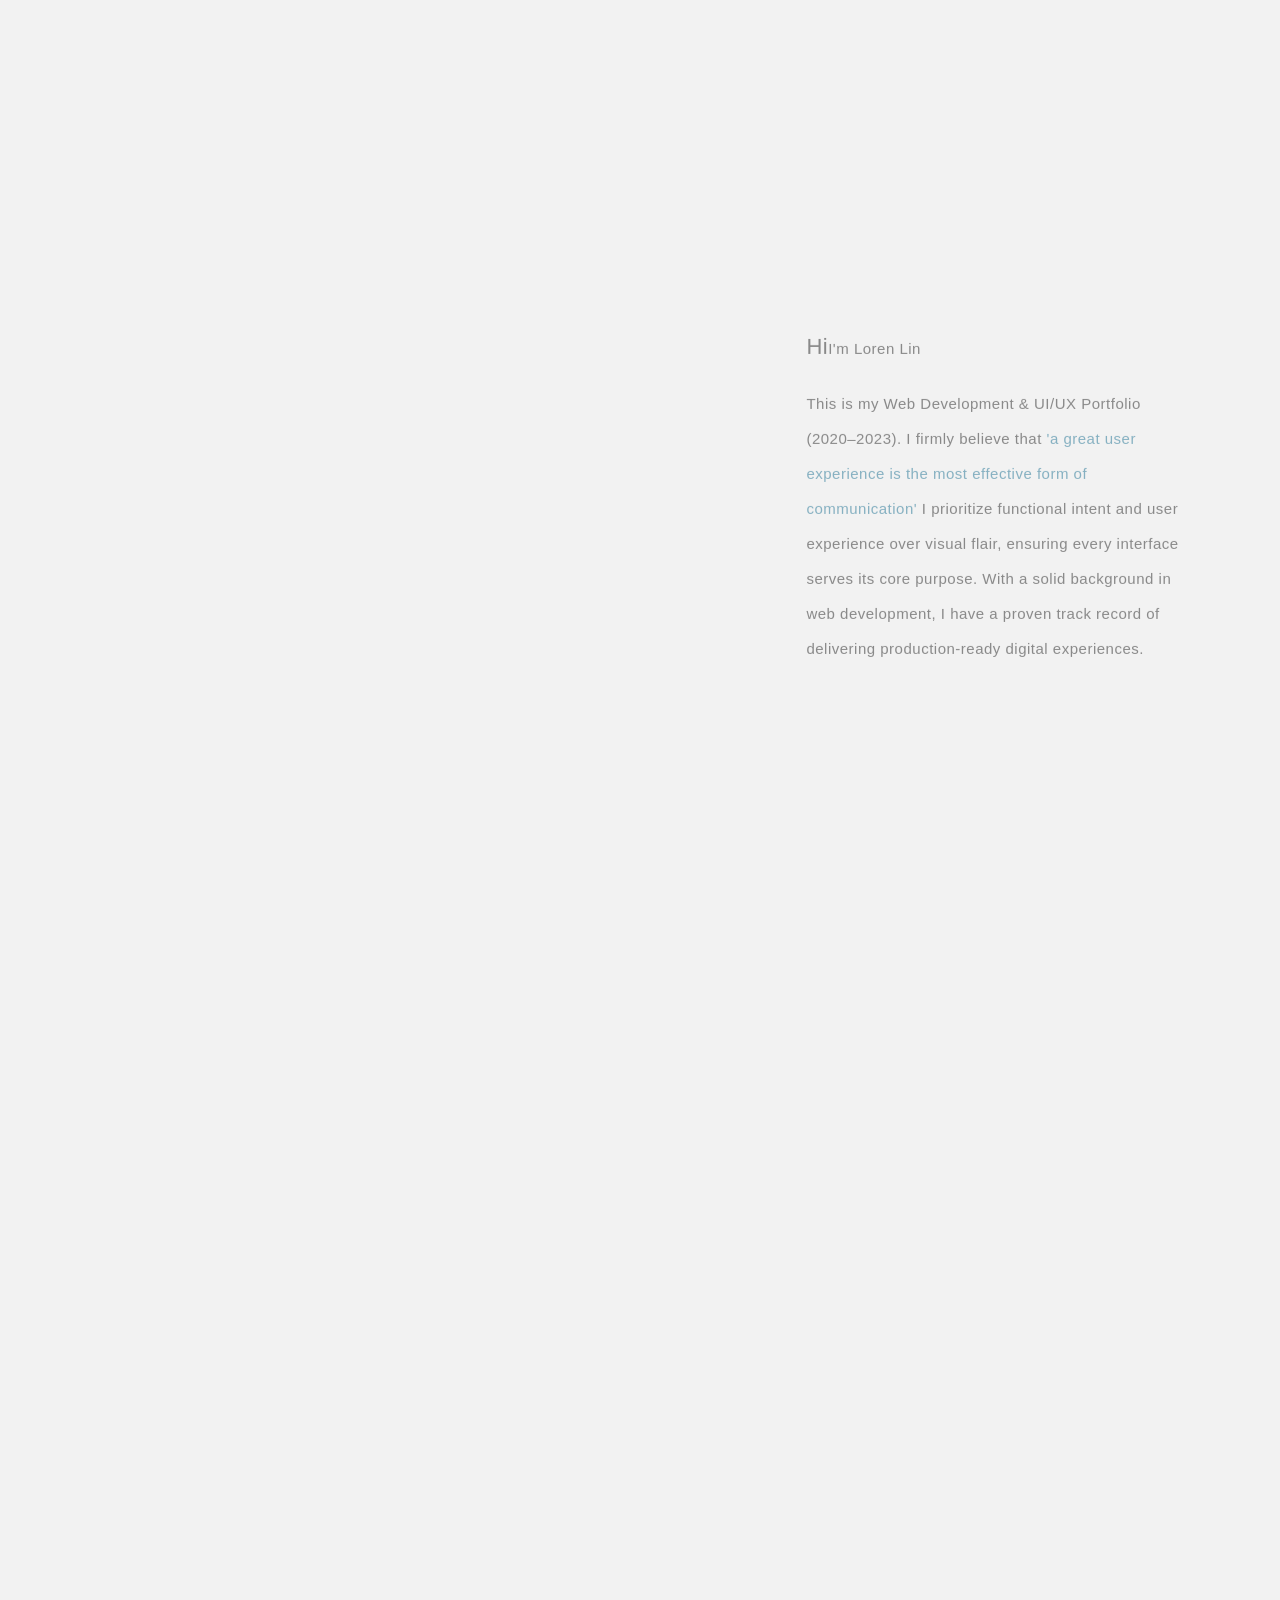
==== index.html @ 9747e8e1 "up load all files" ====
<!DOCTYPE html>
<html lang="en">
    <head>
        <!-- Global site tag (gtag.js) - Google Analytics -->
        <script async src="https://www.googletagmanager.com/gtag/js?id=UA-179020071-1"></script>
        <script>
        window.dataLayer = window.dataLayer || [];
        function gtag(){dataLayer.push(arguments);}
        gtag('js', new Date());

        gtag('config', 'UA-179020071-1');
        </script>
        <!-- Global site tag (gtag.js) - Google Analytics END -->
        <meta charset="UTF-8" />
        <meta name="viewport" content="width=device-width, initial-scale=1.0" />
        <meta name="robots" content="noindex, nofollow, nosnippet, noarchive, noodp, noydir">
        <meta http-equiv="X-UA-Compatible" content="ie=edge" />
        
        <meta property="og:image" content="assets/cover.png">
        <meta property="og:image:type" content="image/png">
        <meta property="og:image:width" content="144">
        <meta property="og:image:height" content="144">
        <meta property="og:title" content="林伊珞 LOREN'S PORTFOLIO">
        <meta property="og:description" content="UIUX設計師">
        
        <title>林伊珞 LOREN'S PORTFOLIO</title>
        <link rel="icon" type="image/gif" href="assets/images/favi.png" type="image/x-icon" />
        <!-- reset -->
        <link rel="stylesheet" href="assets/css/reset.css" />
        <link rel="stylesheet" href="assets/css/font.css" />
        <!-- google Noto Sans -->
        <link href="https://fonts.googleapis.com/css?family=Noto+Sans+TC:300,400&display=swap&subset=chinese-traditional" rel="stylesheet">
        <!-- swiper 5.2.0.min -->
        <link rel="stylesheet" href="assets/css/plugin/swiper5.2.0.min.css">
        <link rel="stylesheet" href="assets/css/animate.css" />
        <!-- 本頁樣式 -->
        <link rel="stylesheet" href="assets/css/common.css" />
        <link rel="stylesheet" href="assets/css/index.css" />
        <link rel="stylesheet" href="assets/css/style.css" />
        <script src="assets/js/jquery-1.11.2.min.js"></script>
        <script src="assets/js/SavingBob.js" defer type="module"></script>
        <!-- <script src="assets/js/seaVolcano.js"></script> -->
    </head>
    <body>
        <!-- sec1 header -->
        <div id="header"></div>
        <script>
            $("#header").load("assets/html/header.html");
        </script>

        <section class="sec_banner">
            <!-- SVG Generator: Adobe Illustrator 19.0.0, SVG Export Plug-In . SVG Version: 6.00 Build 0) -->
            <div class="sec1_svg">
                <!-- svg 手機圖示 -->
                <p class="svg_text js_svg_text font-fff fz-105 font-Affogato-B">
                    <span class="text_uiux">
                        <i class="text_1">µ</i>
                        <i class="text_2">°</i>
                        <i class="text_3">e</i>
                        <i class="text_4">*</i>
                    </span>
                    <span class="text_fd">
                        <i class="text_5">2</i>
                        <i class="text_6">q</i>
                    </span>
                </p>
                <p class="svg_3">
                    <?xml version="1.0" encoding="iso-8859-1" ?>
                    <!-- Generator: Adobe Illustrator 19.0.0, SVG Export Plug-In . SVG Version: 6.00 Build 0)  -->
                    <svg version="1.1" id="&#x5716;&#x5C64;_1" xmlns="http://www.w3.org/2000/svg" xmlns:xlink="http://www.w3.org/1999/xlink" x="0px"
                         y="0px" viewBox="0 -375.961 500 789.961" style="enable-background:new 0 -375.961 500 789.961;" xml:space="preserve">
                    <path id="path_1" style="fill:#46a8d0;" d="M173.275,100.876L20.983,203.583c-3.715,2.506-9.541,2.736-12.946,0.512l-5.64-3.683
                            c-3.405-2.224-3.152-6.093,0.563-8.599L155.252,89.107c3.715-2.506,9.541-2.736,12.946-0.512l5.64,3.683
                            C177.244,94.501,176.99,98.371,173.275,100.876z" />
                    <path id="path_2" style="fill:#46a8d0;" d="M105.6,178.666l-60.398,40.733c-3.715,2.506-9.541,2.736-12.946,0.512l-5.64-3.683
                            c-3.405-2.224-3.152-6.093,0.563-8.599l60.398-40.733c3.715-2.506,9.541-2.736,12.946-0.512l5.64,3.683
                            C109.569,172.291,109.315,176.16,105.6,178.666z" />
                    <path id="path_3" style="fill:#e2f3fa;" d="M305.744,187.384L153.452,290.091c-3.715,2.506-9.541,2.736-12.946,0.512l-68.099-44.471
                            c-3.405-2.224-3.152-6.093,0.563-8.599l152.293-102.707c3.715-2.506,9.541-2.736,12.946-0.512l68.099,44.471
                            C309.713,181.009,309.459,184.878,305.744,187.384z" />
                    <path id="path_4" style="fill:#2c7a99;" d="M267.508,242.763l-91.763,61.886c-3.715,2.506-9.541,2.736-12.946,0.512l0,0
                            c-3.405-2.224-3.152-6.093,0.563-8.599l91.763-61.886c3.715-2.506,9.541-2.736,12.946-0.512l0,0
                            C271.477,236.388,271.223,240.257,267.508,242.763z" />
                    <path id="path_5" style="fill:#46a8d0;" d="M310.05,214.072L310.05,214.072c-3.715,2.506-9.541,2.736-12.946,0.512l0,0
                            c-3.405-2.224-3.152-6.093,0.563-8.599l0,0c3.715-2.506,9.541-2.736,12.946-0.512l0,0
                            C314.019,207.697,313.766,211.566,310.05,214.072z" />
                    <path id="path_6" style="fill:#46a8d0;" d="M328.036,201.942L328.036,201.942c-3.715,2.506-9.541,2.736-12.946,0.512l0,0
                            c-3.405-2.224-3.152-6.093,0.563-8.599l0,0c3.715-2.506,9.541-2.736,12.946-0.512l0,0
                            C332.005,195.567,331.752,199.436,328.036,201.942z" />
                    <path id="path_7" style="fill:#CCCAC6;" d="M347.003,209.844L187.956,317.106c-1.865,1.258-4.763,1.373-6.473,0.256l0,0
                            c-1.71-1.117-1.584-3.041,0.282-4.299l159.047-107.262c1.865-1.258,4.763-1.373,6.473-0.256l0,0
                            C348.994,206.661,348.868,208.586,347.003,209.844z" />
                    <path id="path_8" style="fill:#CCCAC6;" d="M359.583,218.06L200.536,325.322c-1.865,1.258-4.763,1.373-6.473,0.256l0,0
                            c-1.71-1.117-1.584-3.041,0.282-4.299l159.047-107.263c1.865-1.258,4.763-1.373,6.473-0.256l0,0
                            C361.575,214.877,361.448,216.802,359.583,218.06z" />
                    <path id="path_9" style="fill:#CCCAC6;" d="M337.512,249.645l-124.395,83.893c-1.865,1.258-4.763,1.373-6.473,0.256l0,0
                            c-1.71-1.117-1.584-3.041,0.282-4.299l124.395-83.893c1.865-1.258,4.763-1.373,6.473-0.256l0,0
                            C339.504,246.462,339.378,248.387,337.512,249.645z" />
                    <path id="path_10" style="fill:#e2f3fa;" d="M470.069,294.695L317.777,397.402c-3.715,2.506-9.541,2.736-12.946,0.512
                            l-68.099-44.471c-3.405-2.224-3.152-6.093,0.563-8.599l152.292-102.707c3.715-2.506,9.541-2.736,12.946-0.512l68.099,44.471
                            C474.038,288.32,473.784,292.19,470.069,294.695z" />
                    <path id="path_11" style="fill:#2c7a99;" d="M392.135,376.846l-52.065,35.113c-3.715,2.506-9.541,2.736-12.946,0.512l0,0
                            c-3.405-2.224-3.152-6.093,0.563-8.599l52.065-35.113c3.715-2.506,9.541-2.736,12.946-0.512l0,0
                            C396.104,370.471,395.85,374.341,392.135,376.846z" />
                    <path id="path_12" style="fill:#46a8d0;" d="M492.362,309.253L492.362,309.253c-3.715,2.506-9.541,2.736-12.946,0.512l0,0
                            c-3.405-2.224-3.152-6.093,0.563-8.599l0,0c3.715-2.506,9.541-2.736,12.946-0.512l0,0
                            C496.33,302.878,496.077,306.747,492.362,309.253z" />
                    </svg>
                </p>
                <!-- svg 手機螢幕 -->
                <p class="svg_2">
                    <?xml version="1.0" encoding="iso-8859-1" ?>
                    <svg version="1.1" id="&#x5716;&#x5C64;_1" xmlns="http://www.w3.org/2000/svg" xmlns:xlink="http://www.w3.org/1999/xlink" x="0px"
                         y="0px" viewBox="0 0 624.539 394.138" style="enable-background:new 0 0 624.539 394.138;" xml:space="preserve">
                    <path id="XMLID_39_" style="fill:#F9F9F9;" d="M189.013,8.526l-20.027,13.506c-2.083,1.405-2.224,3.554-0.315,4.801l1.822,1.19
                            c5.255,3.432,4.864,9.403-0.869,13.27l-94.35,63.63c-5.733,3.867-14.724,4.222-19.979,0.791l-1.822-1.19
                            c-1.909-1.247-5.145-1.119-7.228,0.286l-20.027,13.506c-15.523,10.469-16.583,26.637-2.354,35.929l357.569,233.507
                            c14.229,9.292,38.571,8.329,54.094-2.14l162.795-109.79c15.523-10.469,16.583-26.637,2.354-35.929L243.107,6.386
                            C228.879-2.906,204.536-1.943,189.013,8.526z" />
                    <g id="XMLID_6_">
                    <g id="XMLID_29_">
                    <g id="XMLID_35_">
                    <path id="XMLID_38_" style="fill:#2c7a99;" d="M342.006-259.306l-91.763,61.886c-3.715,2.506-9.541,2.736-12.946,0.512l0,0
                                        c-3.405-2.224-3.152-6.093,0.563-8.599l91.763-61.886c3.715-2.506,9.541-2.736,12.946-0.512l0,0
                                        C345.975-265.681,345.722-261.811,342.006-259.306z" />
                    <path id="XMLID_37_" style="fill:#46a8d0;" d="M402.535-300.126L402.535-300.126c-3.715,2.506-9.541,2.736-12.946,0.512h0
                                        c-3.405-2.224-3.152-6.093,0.563-8.599h0c3.715-2.506,9.541-2.736,12.946-0.512l0,0
                                        C406.504-306.501,406.25-302.632,402.535-300.126z" />
                    <path id="XMLID_36_" style="fill:#46a8d0;" d="M384.549-287.997L384.549-287.997c-3.715,2.506-9.541,2.736-12.946,0.512h0
                                        c-3.405-2.224-3.152-6.093,0.563-8.599h0c3.715-2.506,9.541-2.736,12.946-0.512v0
                                        C388.518-294.372,388.264-290.502,384.549-287.997z" />
                                </g>
                    <path id="XMLID_34_" style="fill:#F4E3BD;" d="M380.243-314.684L227.951-211.978c-3.715,2.506-9.541,2.736-12.946,0.512
                                    l-68.099-44.471c-3.405-2.224-3.152-6.093,0.563-8.599l152.292-102.707c3.715-2.506,9.541-2.736,12.946-0.512l68.099,44.471
                                    C384.212-321.059,383.958-317.19,380.243-314.684z" />
                    <g id="XMLID_30_">
                    <path id="XMLID_33_" style="fill:#CCCAC6;" d="M421.501-292.224L262.454-184.962c-1.865,1.258-4.763,1.373-6.473,0.256l0,0
                                        c-1.71-1.117-1.584-3.041,0.282-4.299L415.31-296.268c1.865-1.258,4.763-1.373,6.473-0.256l0,0
                                        C423.493-295.407,423.366-293.482,421.501-292.224z" />
                    <path id="XMLID_32_" style="fill:#CCCAC6;" d="M434.082-284.009L275.035-176.746c-1.865,1.258-4.763,1.373-6.473,0.256l0,0
                                        c-1.71-1.117-1.584-3.041,0.282-4.299L427.89-288.052c1.865-1.258,4.763-1.373,6.473-0.256v0
                                        C436.073-287.191,435.947-285.267,434.082-284.009z" />
                    <path id="XMLID_31_" style="fill:#CCCAC6;" d="M412.011-252.424l-124.395,83.893c-1.865,1.258-4.763,1.373-6.473,0.256l0,0
                                        c-1.71-1.117-1.584-3.041,0.282-4.299l124.395-83.893c1.865-1.258,4.763-1.373,6.473-0.256l0,0
                                        C414.002-255.607,413.876-253.682,412.011-252.424z" />
                                </g>
                            </g>
                    <g id="XMLID_20_">
                    <g id="XMLID_26_">
                    <path id="XMLID_28_" style="fill:#2c7a99;" d="M466.634-125.222l-52.065,35.113c-3.715,2.506-9.541,2.736-12.946,0.512v0
                                        c-3.405-2.224-3.152-6.093,0.563-8.599l52.065-35.113c3.715-2.506,9.541-2.736,12.946-0.512v0
                                        C470.602-131.597,470.349-127.727,466.634-125.222z" />
                    <path id="XMLID_27_" style="fill:#46a8d0;" d="M566.86-192.815L566.86-192.815c-3.715,2.506-9.541,2.736-12.946,0.512l0,0
                                        c-3.405-2.224-3.152-6.093,0.563-8.599l0,0c3.715-2.506,9.541-2.736,12.946-0.512v0
                                        C570.829-199.19,570.575-195.321,566.86-192.815z" />
                                </g>
                    <path id="XMLID_23_" style="fill:#F4E3BD;" d="M544.568-207.373L392.276-104.667c-3.715,2.506-9.541,2.736-12.946,0.512
                                    l-68.099-44.471c-3.405-2.224-3.152-6.093,0.563-8.599l152.292-102.707c3.715-2.506,9.541-2.736,12.946-0.512l68.099,44.471
                                    C548.537-213.748,548.283-209.879,544.568-207.373z" />
                            </g>
                    <g id="XMLID_9_">
                    <path id="XMLID_19_" style="fill:#EAC18B;" d="M247.774-401.192L95.482-298.485c-3.715,2.506-9.541,2.736-12.946,0.512
                                    l-5.64-3.683c-3.405-2.224-3.152-6.093,0.563-8.599l152.292-102.707c3.715-2.506,9.541-2.736,12.946-0.512l5.64,3.683
                                    C251.743-407.567,251.489-403.698,247.774-401.192z" />
                    <path id="XMLID_18_" style="fill:#EAC18B;" d="M180.099-323.402l-60.398,40.733c-3.715,2.506-9.541,2.736-12.946,0.512
                                    l-5.64-3.683c-3.405-2.224-3.152-6.093,0.563-8.599l60.398-40.733c3.715-2.506,9.541-2.736,12.946-0.512l5.64,3.683
                                    C184.067-329.777,183.814-325.908,180.099-323.402z" />
                            </g>
                        </g>
                    </svg>
                </p>
                <!-- svg 手機底層 -->
                <p class="svg_1">
                    <?xml version="1.0" encoding="iso-8859-1" ?>
                    <svg version="1.1" id="&#x5716;&#x5C64;_1" xmlns="http://www.w3.org/2000/svg" xmlns:xlink="http://www.w3.org/1999/xlink" x="0px"
                         y="0px" viewBox="0 0 624.539 415.002" style="enable-background:new 0 0 624.539 415.002;" xml:space="preserve">
                    <path id="XMLID_40_" style="fill:#E5E5E5;" d="M314.227,52.403l-64.076-41.844c-18.018-11.766-48.843-10.547-68.5,2.71
                            L15.665,125.211c-19.657,13.257-20.999,33.731-2.981,45.497l22.241,14.525c-1.196,0.807-1.278,2.052-0.181,2.768l12.956,8.461
                            c1.096,0.716,2.972,0.642,4.168-0.165l15.767,10.297c-1.196,0.807-1.278,2.052-0.181,2.768l29.36,19.173
                            c1.096,0.716,2.972,0.642,4.168-0.165l6.912,4.514c-1.196,0.807-1.278,2.052-0.181,2.768l29.36,19.173
                            c1.096,0.716,2.972,0.642,4.168-0.165l233.148,152.256c18.018,11.766,48.843,10.547,68.5-2.71l165.986-111.942
                            c19.657-13.257,20.999-33.731,2.981-45.497L366.858,86.773c1.196-0.807,1.278-2.052,0.181-2.768l-48.644-31.767
                            C317.298,51.522,315.423,51.596,314.227,52.403z" />
                    </svg>
                </p>
            </div>
            <!-- SVG end -->

            <div class="brief fz-15 fw-lighter wow fadeInDown animated"
                 data-wow-duration="1.5s"
                 data-wow-delay="0.5s"
                 data-wow-offset="100">
                <span class="fw-normal">
                    <i class="fz-22">Hi</i>I'm Loren Lin
                </span>This is my Web Development & UI/UX Portfolio (2020–2023). I firmly believe that <strong>'a great user experience is the most effective form of communication'</strong> I prioritize functional intent and user experience over visual flair, ensuring every interface serves its core purpose. With a solid background in web development, I have a proven track record of delivering production-ready digital experiences.
            </div>
        </section>

        <!-- 技能 學經歷 -->
        <!--<section class="sec2 font-333" id="sec2">-->
        <!-- <div class="sec2_close" id="js_sec2_close"><img src="assets/images/icon/close.png" alt="close.png"></div> -->
        <!--<div class="sec2_padMobile_wrap">
    <div class="sec2_self wow fadeInDown animated" data-wow-duration="1.5s" data-wow-delay="0s" data-wow-offset="100">
        <p class="self_name fz-22">Skills</p>
        <ul class="skill_wrap">
            <li class="skill_cont ls-1 fz-14">
                <span class="cont_title">Interaction Design</span>
                <span class="cont_text fw-lighter fz-12">⦁ UX Design & Product Testing：User flow、Persona、User Journey Map、Site Map、Wireframe、Usability Testing、10 Heuristics</span>
                <span class="cont_text fw-lighter fz-12">⦁ UI Design：Guildline、Prototype</span>
            </li>
            <li class="skill_cont ls-1 fz-14">
                <span class="cont_title">Soft Skills</span>
                <span class="cont_text fw-lighter fz-12">⦁ Technical Communication: Fluent in bridging the gap between design and engineering based on web development experience.</span>
                <span class="cont_text fw-lighter fz-12">⦁ Constructive Feedback: Providing actionable design insights to address and resolve development issues.</span>
                <span class="cont_text fw-lighter fz-12">⦁ User-Centric Flexibility: Prioritizing practical solutions and client needs over rigid aesthetic frameworks.</span>
                <span class="cont_text fw-lighter fz-12">⦁ Design Translation: Presenting complex solutions in plain language to ensure stakeholder understanding.</span>
            </li>
        </ul>
        <p class="self_name fz-22">軟體</p>
        <ul class="soft_wrap">
            <li class="skill_cont ls-1 fz-14">
                <span class="cont_text">Interaction Design</span>
                <span class="cont_icon">
                    <svg version="1.1" id="" xmlns="http://www.w3.org/2000/svg" xmlns:xlink="http://www.w3.org/1999/xlink" x="0px" y="0px"
                        viewBox="0 0 512 512" style="enable-background:new 0 0 512 512;" xml:space="preserve">
                        <polygon points="266.941,181.6 231.181,181.6 188.941,244.96 146.461,181.6 110.461,181.6 171.182,268 112.382,352 148.382,352
                            188.941,291.04 229.261,352 265.021,352 206.221,268 		"/>
                        <path d="M0,0v512h512V0H0z M482,482H30V30h452V482z"/>
                        <path d="M396.779,315.04V176.8h-32.16v71.52c-4.162-7.2-17.217-24.24-42.479-24.24c-29.821,0-56.16,25.92-56.16,65.04
                            c0,34.505,22.839,65.28,59.761,65.28c25.203,0,39.037-16.237,43.678-24.24c0,0-2.102,23.52,21.119,23.52
                            c3.518,0,8.078-0.562,13.681-1.68v-27.36C401.497,324.482,396.779,318.4,396.779,315.04z M364.62,305.92
                            c-1.121,3.041-10.3,21.12-30.479,21.12c-21.322,0-34.8-18.873-34.8-37.2c0-16.673,10.979-38.4,32.88-38.4
                            c19.598,0,31.117,20.962,32.399,24.48V305.92z"/>
                    </svg>
                    <svg version="1.1" id="sketch" xmlns="http://www.w3.org/2000/svg" xmlns:xlink="http://www.w3.org/1999/xlink" x="0px" y="0px"
                        viewBox="0 0 512.02 479.9" style="enable-background:new 0 0 512.02 479.9;" xml:space="preserve">
                        <path d="M268.66,473.71L508.35,170.1c0.02-0.03,0.05-0.06,0.07-0.09l0.15-0.19c0.07-0.09,0.13-0.18,0.19-0.27
                            c2.04-2.69,3.26-6.02,3.26-9.65c0-4.39-1.77-8.36-4.63-11.25L396.58,22.02c-2.23-2.83-5.38-4.88-9.01-5.7
                            c-0.05-0.01-0.1-0.03-0.14-0.04c-0.33-0.07-0.66-0.12-1-0.17c-0.14-0.02-0.28-0.05-0.42-0.07L385.72,16c-0.03,0-0.06-0.01-0.09-0.01
                            L258.01,0.03c-1.25-0.13-2.4-0.13-3.58-0.03L95.34,15.91c-0.85,0.04-1.7,0.17-2.56,0.35c-0.1,0.02-0.2,0.04-0.29,0.06
                            c-0.11,0.03-0.23,0.04-0.34,0.07c-0.33,0.08-0.64,0.19-0.96,0.29c-0.14,0.05-0.29,0.08-0.44,0.13c-0.5,0.17-0.98,0.37-1.45,0.59
                            c-0.05,0.02-0.1,0.04-0.15,0.06c-0.52,0.25-1.03,0.53-1.51,0.83c-0.13,0.08-0.26,0.18-0.39,0.26c-0.34,0.22-0.67,0.45-0.99,0.69
                            c-0.19,0.15-0.37,0.3-0.55,0.46c-0.24,0.2-0.48,0.41-0.7,0.62c-0.2,0.19-0.4,0.39-0.59,0.59c-0.19,0.2-0.36,0.4-0.54,0.6
                            c-0.2,0.23-0.39,0.47-0.58,0.71c-0.14,0.19-0.27,0.38-0.41,0.57c-0.14,0.21-0.3,0.4-0.44,0.62l-80,128
                            c-0.14,0.22-0.26,0.44-0.38,0.66c-0.05,0.09-0.1,0.17-0.15,0.26c-3.03,5.58-2.45,12.45,1.52,17.48l240,304
                            c0.02,0.02,0.04,0.04,0.06,0.06c0.09,0.11,0.19,0.22,0.28,0.33c0.01,0.01,0.02,0.02,0.03,0.03c0.26,0.31,0.52,0.61,0.8,0.9
                            c0.09,0.09,0.18,0.17,0.27,0.25c0.32,0.31,0.65,0.61,1.01,0.9c0.12,0.1,0.24,0.19,0.37,0.28c0.06,0.05,0.12,0.09,0.18,0.13
                            c0.27,0.2,0.54,0.4,0.83,0.58c0.01,0,0.01,0.01,0.02,0.01c0.17,0.11,0.33,0.21,0.5,0.31c0.31,0.19,0.63,0.37,0.96,0.53
                            c0.16,0.08,0.31,0.16,0.47,0.24c0.08,0.04,0.16,0.07,0.24,0.11c0.12,0.05,0.23,0.12,0.35,0.17c0.11,0.04,0.22,0.07,0.33,0.12
                            c0.12,0.05,0.24,0.09,0.36,0.14c0.17,0.06,0.34,0.12,0.51,0.17c0.03,0.01,0.06,0.02,0.08,0.03c0.1,0.03,0.2,0.07,0.3,0.1
                            c0.25,0.08,0.5,0.14,0.76,0.2c0.12,0.03,0.24,0.07,0.36,0.09c0.09,0.02,0.18,0.04,0.27,0.05c0.11,0.02,0.21,0.04,0.32,0.06
                            c0.3,0.06,0.61,0.11,0.91,0.15c0.11,0.01,0.21,0.03,0.32,0.04c0.09,0.01,0.18,0.02,0.27,0.03c0.47,0.04,0.94,0.07,1.42,0.07
                            c0,0,0,0,0,0l0,0h0c0.48,0,0.96-0.03,1.43-0.07c0.08-0.01,0.16-0.01,0.23-0.02c0.12-0.01,0.23-0.03,0.34-0.04
                            c0.32-0.04,0.65-0.09,0.97-0.15c0.07-0.01,0.15-0.03,0.22-0.04c0.11-0.02,0.21-0.04,0.32-0.06c0.12-0.03,0.23-0.06,0.35-0.09
                            c0.26-0.07,0.52-0.13,0.78-0.21c0.07-0.02,0.14-0.05,0.21-0.07c0.06-0.02,0.11-0.04,0.17-0.06c0.17-0.05,0.33-0.11,0.49-0.17
                            c0.12-0.05,0.25-0.1,0.37-0.14c0.11-0.04,0.22-0.07,0.32-0.11c0.12-0.05,0.22-0.11,0.34-0.16c0.09-0.04,0.18-0.08,0.27-0.12
                            c0.15-0.07,0.3-0.15,0.44-0.22c0.33-0.17,0.66-0.35,0.97-0.54c0.15-0.09,0.3-0.18,0.45-0.27c0.04-0.03,0.09-0.06,0.13-0.09
                            c0.22-0.14,0.42-0.29,0.63-0.45c0.14-0.1,0.27-0.2,0.4-0.3c0.08-0.07,0.17-0.13,0.25-0.2c0.14-0.11,0.28-0.23,0.41-0.35
                            c0.21-0.18,0.4-0.37,0.6-0.56c0.08-0.07,0.16-0.14,0.23-0.22c0,0,0.01,0,0.01-0.01c0.13-0.13,0.25-0.27,0.38-0.41
                            c0.21-0.23,0.42-0.46,0.62-0.71C268.47,473.96,268.56,473.84,268.66,473.71z M89.65,72.25l17.91,71.65h-62.7L89.65,72.25z
                            M359.92,175.9l-103.9,246.76L152.13,175.9H359.92z M163.65,143.9l92.37-103.94l92.37,103.94H163.65z M394.65,175.9H463
                            L316.54,361.42L394.65,175.9z M400.02,143.9V74.47l60.75,69.43H400.02z M368.02,117.82l-71.82-80.79l71.82,8.99V117.82z
                            M136.19,126.63l-20.17-80.68l100.85-10.08L136.19,126.63z M117.39,175.9l78.12,185.53L49.04,175.9H117.39z"/>
                    </svg>
                    <svg version="1.1" id="figma" xmlns="http://www.w3.org/2000/svg" xmlns:xlink="http://www.w3.org/1999/xlink" x="0px" y="0px"
                        viewBox="0 0 205.89 308.9" style="enable-background:new 0 0 205.89 308.9;" xml:space="preserve">
                        <path d="M100.42,17.15L100.42,17.15c16.93,0,34.58,0.11,53.97,0.35c17.11,0.21,31.43,13.18,32.59,29.53
                            c0.66,9.29-1.68,17.65-6.77,24.18c-4.89,6.27-12.1,10.61-20.93,12.61c-8.38,0.09-44.39,0.49-56.3,0.49c-9.94,0-18,8.06-18,18
                            c0,14.86-0.12,123.96-0.18,152.73c-0.04,18.35-12.67,31.87-31.43,33.65c-0.89,0.08-1.8,0.13-2.7,0.13
                            c-15.17,0-28.87-11.91-31.85-27.7c-1.57-8.31,0.22-16.73,5.03-23.72c5.44-7.88,14.1-13.23,24.39-15.06
                            c8.31-1.48,14.48-8.55,14.83-16.98c0.35-8.44-5.22-15.98-13.39-18.14c-11.57-3.06-19.94-7.69-24.87-13.77
                            c-4.84-5.97-6.75-13.9-5.84-24.26c0.96-10.91,5.29-24.16,30.51-29.9c8.32-1.89,14.17-9.37,14-17.9
                            c-0.17-8.53-6.3-15.77-14.69-17.34C34.13,81.3,25.45,74.69,20.67,62.6c-4.04-10.22-2.89-21.28,3.16-30.32
                            c6.16-9.21,16.2-14.6,27.55-14.77C67.14,17.27,83.18,17.15,100.42,17.15 M100.42-0.85c-16.44,0-32.88,0.11-49.32,0.36
                            C14.86,0.07-9.23,35.93,3.93,69.22c7.24,18.29,21.25,28.72,41.57,32.52c-25.62,5.83-42.2,20.22-44.45,45.88
                            c-2.71,31,14.13,49.11,44.04,57.01C14.96,210-4.14,236.51,1.14,264.47c4.62,24.48,25.95,42.36,49.54,42.36
                            c1.46,0,2.92-0.07,4.39-0.21c27.88-2.64,47.68-23.96,47.74-51.53c0.06-29.33,0.18-138.63,0.18-152.77
                            c13.71,0,58.26-0.51,58.26-0.51c28.16-5.46,45.7-27.92,43.69-56.06c-1.81-25.39-23.67-45.93-50.33-46.25
                            C136.55-0.72,118.49-0.85,100.42-0.85L100.42-0.85z"/>
                        <path d="M154.31,120.66c18.37,0,33.32,14.95,33.32,33.32s-14.95,33.32-33.32,33.32s-33.32-14.95-33.32-33.32
                            S135.94,120.66,154.31,120.66 M154.31,102.66c-28.34,0-51.32,22.98-51.32,51.32s22.98,51.32,51.32,51.32s51.32-22.98,51.32-51.32
                            S182.65,102.66,154.31,102.66L154.31,102.66z"/>
                        <path d="M-155.58,17.15L-155.58,17.15c16.93,0,34.58,0.11,53.97,0.35c17.11,0.21,31.43,13.18,32.59,29.53
                            c0.66,9.29-1.68,17.65-6.77,24.18c-4.89,6.27-12.1,10.61-20.93,12.61c-8.38,0.09-44.39,0.49-56.3,0.49c-9.94,0-18,8.06-18,18
                            c0,14.86-0.12,123.96-0.18,152.73c-0.04,18.35-12.67,31.87-31.43,33.65c-0.89,0.08-1.8,0.13-2.7,0.13
                            c-15.17,0-28.87-11.91-31.85-27.7c-1.57-8.31,0.22-16.73,5.03-23.72c5.44-7.88,14.1-13.23,24.39-15.06
                            c8.31-1.48,14.48-8.55,14.83-16.98c0.35-8.44-5.22-15.98-13.39-18.14c-11.57-3.06-19.94-7.69-24.86-13.77
                            c-4.84-5.97-6.75-13.9-5.84-24.26c0.96-10.91,5.29-24.16,30.51-29.9c8.32-1.89,14.17-9.37,14-17.9
                            c-0.17-8.53-6.3-15.77-14.69-17.34c-14.68-2.74-23.36-9.36-28.14-21.44c-4.04-10.22-2.89-21.28,3.16-30.32
                            c6.16-9.21,16.2-14.6,27.55-14.77C-188.86,17.27-172.82,17.15-155.58,17.15 M-155.58-0.85c-16.44,0-32.88,0.11-49.32,0.36
                            c-36.24,0.56-60.33,36.42-47.17,69.71c7.24,18.29,21.25,28.72,41.57,32.52c-25.62,5.83-42.2,20.22-44.45,45.88
                            c-2.71,31,14.13,49.11,44.04,57.01c-30.13,5.37-49.23,31.88-43.95,59.84c4.62,24.48,25.95,42.36,49.54,42.36
                            c1.46,0,2.92-0.07,4.39-0.21c27.88-2.64,47.68-23.96,47.74-51.53c0.06-29.33,0.18-138.63,0.18-152.77
                            c13.71,0,58.26-0.51,58.26-0.51c28.16-5.46,45.7-27.92,43.69-56.06C-52.87,20.36-74.73-0.18-101.39-0.5
                            C-119.45-0.72-137.51-0.85-155.58-0.85L-155.58-0.85z"/>
                        <path d="M-101.69,120.66c18.37,0,33.32,14.95,33.32,33.32s-14.95,33.32-33.32,33.32s-33.32-14.95-33.32-33.32
                            S-120.06,120.66-101.69,120.66 M-101.69,102.66c-28.34,0-51.32,22.98-51.32,51.32s22.98,51.32,51.32,51.32s51.32-22.98,51.32-51.32
                            S-73.35,102.66-101.69,102.66L-101.69,102.66z"/>
                    </svg>
                </span>
            </li>
            <li class="skill_cont ls-1 fz-14">
                <span class="cont_text">平面設計</span>
                <span class="cont_icon">
                    <svg version="1.1" xmlns="http://www.w3.org/2000/svg" xmlns:xlink="http://www.w3.org/1999/xlink" x="0px" y="0px"
                        viewBox="0 0 512 512" style="enable-background:new 0 0 512 512;" xml:space="preserve">
                        <path d="M0,0v512h512V0H0z M482,482H30V30h452V482z"/>
                        <path d="M213.102,181.6h-72.24V352h33.12v-57.12h40.32c29.531,0,53.04-25.713,53.04-56.64
                            C267.342,212,246.166,181.6,213.102,181.6z M212.382,265.84h-38.4v-55.2h36.96c14.057,0,22.8,13.2,22.8,27.6
                            C233.742,255,224,265.84,212.382,265.84z"/>
                        <path d="M336.939,276.64c-4.642-1.118-24.72-4.39-24.72-15.84c0-9.175,7.531-14.16,19.2-14.16c15.831,0,30.079,9.12,36.48,13.92
                            l12.96-19.44c-6.881-6.079-21.609-17.28-49.2-17.28c-26.284,0-49.44,14.91-49.44,41.52c0,27.64,36.72,32.801,44.88,35.04
                            c9.757,2.723,27.6,6.225,27.6,17.04c0,8.81-8.449,13.92-20.64,13.92c-18.809,0-36.48-11.119-44.16-16.56l-12,20.16
                            c7.2,6.24,27.851,19.44,56.88,19.44c15.679,0,50.88-4.9,50.88-39.84C385.659,285,345.579,278.882,336.939,276.64z"/>
                    </svg>
                    <svg version="1.1" xmlns="http://www.w3.org/2000/svg" xmlns:xlink="http://www.w3.org/1999/xlink" x="0px" y="0px"
                        viewBox="0 0 512 512" style="enable-background:new 0 0 512 512;" xml:space="preserve">
                        <path d="M241.782,181.6h-29.28L147.462,352h34.08l15.6-42.48h59.52l15.84,42.48h34.08L241.782,181.6z M202.662,286.24l24.48-66.96
                            l23.52,66.96H202.662z"/>
                        <g>
                            <rect x="322.182" y="226.24" width="32.159" height="125.76"/>
                            <rect x="322.182" y="176.8" width="32.159" height="31.92"/>
                        </g>
                        <path d="M0,0v512h512V0H0z M482,482H30V30h452V482z"/>
                    </svg>
                </span>
            </li>
            <li class="skill_cont ls-1 fz-14">
                <span class="cont_text">Front-end</span>
                <span class="cont_icon fd">
                    <svg version="1.1" id="html5" xmlns="http://www.w3.org/2000/svg" xmlns:xlink="http://www.w3.org/1999/xlink" x="0px" y="0px"
                        viewBox="0 0 362.72 512" style="enable-background:new 0 0 362.72 512;" xml:space="preserve">
                        <path d="M85.38,32V10.67C85.38,4.78,80.61,0,74.71,0S64.05,4.78,64.05,10.67v10.67H42.72V10.67C42.72,4.78,37.94,0,32.05,0
                            S21.38,4.78,21.38,10.67v21.31c0,0.01,0,0.01,0,0.02s0,0.01,0,0.02v21.31c0,5.89,4.78,10.67,10.67,10.67s10.67-4.78,10.67-10.67
                            V42.67h21.33v10.67c0,5.89,4.78,10.67,10.67,10.67c5.89,0,10.67-4.78,10.67-10.67V32C85.38,32,85.38,32,85.38,32
                            C85.38,32,85.38,32,85.38,32z"/>
                        <path d="M160.05,0h-42.67c-5.89,0-10.67,4.78-10.67,10.67s4.78,10.67,10.67,10.67h10.67v32c0,5.89,4.78,10.67,10.67,10.67
                            c5.89,0,10.67-4.78,10.67-10.67v-32h10.67c5.89,0,10.67-4.78,10.67-10.67S165.94,0,160.05,0z"/>
                        <path d="M273.11,2.13c-4.71-3.53-11.4-2.58-14.93,2.13l-23.47,31.27L211.25,4.27C209.23,1.58,206.07,0,202.71,0
                            c-5.89,0-10.67,4.78-10.67,10.67v42.67c0,5.89,4.78,10.67,10.67,10.67s10.67-4.78,10.67-10.67V42.67l12.8,17.07
                            c0.45,0.55,0.96,1.06,1.51,1.51c4.71,3.88,11.68,3.2,15.55-1.51l12.8-17.07v10.67c0,5.89,4.78,10.67,10.67,10.67
                            c5.89,0,10.67-4.78,10.67-10.67V10.67C277.38,7.31,275.8,4.15,273.11,2.13z"/>
                        <path d="M341.38,42.67h-21.33v-32c0-5.89-4.78-10.67-10.67-10.67s-10.67,4.78-10.67,10.67v42.67c0,5.89,4.78,10.67,10.67,10.67h32
                            c5.89,0,10.67-4.78,10.67-10.67S347.27,42.67,341.38,42.67z"/>
                        <path d="M359.94,110.17c-2.02-2.23-4.89-3.5-7.89-3.5H10.71C4.82,106.64,0.03,111.4,0,117.29c0,0.35,0.01,0.7,0.05,1.05l32,341.33
                            c0.41,4.38,3.47,8.05,7.7,9.26l149.33,42.67c0.96,0.27,1.96,0.41,2.97,0.41c1.14,0,2.28-0.18,3.37-0.53l128-42.67
                            c4.02-1.34,6.86-4.92,7.25-9.13l32-341.33C362.95,115.35,361.96,112.38,359.94,110.17z M288.05,218.33H103.12l6.75,54h156.82l0.08,0
                            c8.59,0,15.62,6.99,15.66,15.59c0,0.54-0.02,1.1-0.08,1.64l-10.67,106.66c-0.61,6.13-4.78,11.36-10.63,13.32l-64.04,21.35
                            c-1.59,0.52-3.25,0.78-4.92,0.78l-0.09,0c-1.45-0.01-2.9-0.22-4.27-0.62l-74.66-21.33c-5.37-1.53-9.54-5.84-10.91-11.26
                            l-10.65-42.62c-1.09-4.02-0.55-8.22,1.51-11.84c2.07-3.64,5.43-6.25,9.47-7.36c1.36-0.37,2.75-0.56,4.15-0.56
                            c7.03,0,13.24,4.74,15.1,11.51c0.06,0.22,0.11,0.44,0.16,0.66l8.46,33.83l61.31,17.51l49.78-16.6l7.92-79.35l-153.31,0l-0.12,0
                            c-7.87,0-14.55-5.89-15.54-13.7l-10.67-85.32c-1.09-8.57,5-16.43,13.57-17.52c0.65-0.08,1.32-0.12,1.97-0.12l0.09,0h202.67
                            c8.64,0,15.67,7.03,15.67,15.67C303.71,211.3,296.69,218.33,288.05,218.33z"/>
                        <path d="M544.38,32V10.67c0-5.89-4.78-10.67-10.67-10.67s-10.67,4.78-10.67,10.67v10.67h-21.33V10.67
                            c0-5.89-4.78-10.67-10.67-10.67s-10.67,4.78-10.67,10.67v21.31c0,0.01,0,0.01,0,0.02s0,0.01,0,0.02v21.31
                            c0,5.89,4.78,10.67,10.67,10.67s10.67-4.78,10.67-10.67V42.67h21.33v10.67c0,5.89,4.78,10.67,10.67,10.67
                            c5.89,0,10.67-4.78,10.67-10.67V32C544.38,32,544.38,32,544.38,32C544.38,32,544.38,32,544.38,32z"/>
                        <path d="M619.05,0h-42.67c-5.89,0-10.67,4.78-10.67,10.67s4.78,10.67,10.67,10.67h10.67v32c0,5.89,4.78,10.67,10.67,10.67
                            c5.89,0,10.67-4.78,10.67-10.67v-32h10.67c5.89,0,10.67-4.78,10.67-10.67S624.94,0,619.05,0z"/>
                        <path d="M732.11,2.13c-4.71-3.53-11.4-2.58-14.93,2.13l-23.47,31.27L670.25,4.27C668.23,1.58,665.07,0,661.71,0
                            c-5.89,0-10.67,4.78-10.67,10.67v42.67c0,5.89,4.78,10.67,10.67,10.67s10.67-4.78,10.67-10.67V42.67l12.8,17.07
                            c0.45,0.55,0.96,1.06,1.51,1.51c4.71,3.88,11.68,3.2,15.55-1.51l12.8-17.07v10.67c0,5.89,4.78,10.67,10.67,10.67
                            c5.89,0,10.67-4.78,10.67-10.67V10.67C736.38,7.31,734.8,4.15,732.11,2.13z"/>
                        <path d="M800.38,42.67h-21.33v-32c0-5.89-4.78-10.67-10.67-10.67s-10.67,4.78-10.67,10.67v42.67c0,5.89,4.78,10.67,10.67,10.67h32
                            c5.89,0,10.67-4.78,10.67-10.67S806.27,42.67,800.38,42.67z"/>
                        <path class="st0" d="M818.94,110.17c-2.02-2.23-4.89-3.5-7.89-3.5H469.71c-5.89-0.03-10.69,4.73-10.71,10.62
                            c0,0.35,0.01,0.7,0.05,1.05l32,341.33c0.41,4.38,3.47,8.05,7.7,9.26l149.33,42.67c0.96,0.27,1.96,0.41,2.96,0.4
                            c1.14,0,2.28-0.18,3.37-0.53l128-42.67c4.02-1.34,6.86-4.92,7.25-9.13l32-341.33C821.95,115.35,820.96,112.38,818.94,110.17z"/>
                        <path class="st1" d="M651.05,426.67c-0.99-0.01-1.97-0.15-2.92-0.43l-74.67-21.33c-3.66-1.04-6.49-3.96-7.42-7.66l-10.67-42.67
                            c-1.56-5.68,1.79-11.55,7.47-13.11c5.68-1.56,11.55,1.79,13.11,7.47c0.04,0.16,0.08,0.32,0.12,0.48l9.17,36.69l65.58,18.73
                            l54.32-18.11l8.79-88.06H555.05c-5.4,0.04-9.99-3.96-10.67-9.32l-10.67-85.33c-0.74-5.84,3.39-11.18,9.24-11.93
                            c0.47-0.06,0.95-0.09,1.43-0.09h202.67c5.89,0,10.67,4.78,10.67,10.67s-4.78,10.67-10.67,10.67H556.46l8,64h161.26
                            c5.89-0.03,10.69,4.72,10.72,10.61c0,0.37-0.02,0.75-0.05,1.12l-10.67,106.67c-0.41,4.18-3.24,7.73-7.23,9.07l-64,21.33
                            C653.37,426.49,652.21,426.67,651.05,426.67z"/>
                    </svg>
                    <svg version="1.1" id="css3" xmlns="http://www.w3.org/2000/svg" xmlns:xlink="http://www.w3.org/1999/xlink" x="0px" y="0px" viewBox="0 0 362.76 512" style="enable-background:new 0 0 362.76 512;" xml:space="preserve">
                        <path class="st0" d="M117.38,64H74.71c-5.89,0-10.67-4.78-10.67-10.67V10.67C64.05,4.78,68.82,0,74.72,0h42.67
                            c5.89,0,10.67,4.78,10.67,10.67s-4.78,10.67-10.67,10.67h-32v21.33h32c5.89,0,10.67,4.78,10.67,10.67S123.27,64,117.38,64z"/>
                        <path class="st0" d="M202.72,64h-42.67c-5.89,0-10.67-4.78-10.67-10.67s4.78-10.67,10.67-10.67h16.92L152.5,18.22
                            c-4.17-4.16-4.18-10.91-0.02-15.09c2.01-2.01,4.73-3.14,7.57-3.13h42.67c5.89,0,10.67,4.78,10.67,10.67s-4.78,10.67-10.67,10.67
                            H185.8l24.45,24.45c4.17,4.16,4.18,10.91,0.02,15.08C208.26,62.87,205.55,64,202.72,64z"/>
                        <path class="st0" d="M288.05,64h-42.67c-5.89,0-10.67-4.78-10.67-10.67s4.78-10.67,10.67-10.67h16.92l-24.47-24.45
                            c-4.17-4.16-4.18-10.91-0.02-15.09c2.01-2.01,4.73-3.14,7.57-3.13h42.67c5.89,0,10.67,4.78,10.67,10.67s-4.78,10.67-10.67,10.67
                            h-16.92l24.45,24.45c4.17,4.16,4.18,10.91,0.02,15.08C293.6,62.87,290.88,64,288.05,64z"/>
                        <path d="M117.38,64H74.71c-5.89,0-10.67-4.78-10.67-10.67V10.67C64.05,4.78,68.82,0,74.72,0h42.67c5.89,0,10.67,4.78,10.67,10.67
                            s-4.78,10.67-10.67,10.67h-32v21.33h32c5.89,0,10.67,4.78,10.67,10.67S123.27,64,117.38,64z"/>
                        <path d="M202.72,64h-42.67c-5.89,0-10.67-4.78-10.67-10.67s4.78-10.67,10.67-10.67h16.92L152.5,18.22
                            c-4.17-4.16-4.18-10.91-0.02-15.09c2.01-2.01,4.73-3.14,7.57-3.13h42.67c5.89,0,10.67,4.78,10.67,10.67s-4.78,10.67-10.67,10.67
                            H185.8l24.45,24.45c4.17,4.16,4.18,10.91,0.02,15.08C208.26,62.87,205.55,64,202.72,64z"/>
                        <path d="M288.05,64h-42.67c-5.89,0-10.67-4.78-10.67-10.67s4.78-10.67,10.67-10.67h16.92l-24.47-24.45
                            c-4.17-4.16-4.18-10.91-0.02-15.09c2.01-2.01,4.73-3.14,7.57-3.13h42.67c5.89,0,10.67,4.78,10.67,10.67s-4.78,10.67-10.67,10.67
                            h-16.92l24.45,24.45c4.17,4.16,4.18,10.91,0.02,15.08C293.6,62.87,290.88,64,288.05,64z"/>
                        <path d="M352.05,106.67H10.71c-0.35,0-0.7,0.01-1.05,0.05c-5.86,0.55-10.17,5.76-9.62,11.62l32,341.33c0.42,4.39,3.5,8.07,7.74,9.26
                            l149.33,42.67c0.95,0.27,1.93,0.41,2.92,0.41c1.16,0,2.31-0.18,3.41-0.55l128-42.67c4.01-1.33,6.85-4.9,7.25-9.11l32-341.33
                            c0.03-0.35,0.05-0.7,0.05-1.05C362.74,111.4,357.94,106.64,352.05,106.67z M303.68,204.4l-21.33,192
                            c-0.7,6.36-5.13,11.59-11.28,13.34l-74.66,21.33c-1.4,0.4-2.84,0.6-4.29,0.6c-0.04,0-0.09,0-0.12,0c-1.41,0-2.85-0.2-4.24-0.6
                            l-74.67-21.33c-5.37-1.53-9.55-5.85-10.9-11.28l-10.69-42.78c-1.9-8.43,3.42-16.83,11.84-18.72c8.18-1.84,16.33,3.05,18.55,11.14
                            l0.03,0.11l8.47,33.89l61.66,17.61l60.25-17.22l8.75-78.82h-165c-8.64,0-15.67-7.03-15.67-15.67s7.03-15.67,15.67-15.67h168.47
                            l5.99-54H85.38c-8.64,0-15.67-7.03-15.67-15.67S76.74,187,85.38,187h202.66c0.02,0,0.05,0,0.08,0c4.15,0,8.05,1.6,11.01,4.52
                            c2.98,2.94,4.63,6.87,4.66,11.05C303.78,203.19,303.75,203.8,303.68,204.4z"/>
                    </svg>
                    <svg version="1.1" id="js" xmlns="http://www.w3.org/2000/svg" xmlns:xlink="http://www.w3.org/1999/xlink" x="0px" y="0px"
                        viewBox="0 0 512 512" style="enable-background:new 0 0 512 512;" xml:space="preserve">
                        <path d="M487.58,3.5c-2.03-2.22-4.89-3.5-7.91-3.5h-448c-3.03,0-5.89,1.28-7.92,3.5c-2.02,2.26-3.01,5.23-2.69,8.23L63.73,438.4
                            c0.43,4.18,3.24,7.75,7.23,9.07l192,64c1.11,0.34,2.22,0.54,3.37,0.54c1.28,0,2.54-0.23,3.75-0.68l170.67-64
                            c3.78-1.41,6.44-4.88,6.85-8.92l42.67-426.66C490.59,8.73,489.6,5.74,487.58,3.5z M260.66,384c0,4.92-2.34,9.6-6.26,12.52
                            c-2.65,2.02-6.01,3.15-9.41,3.15c-1.52,0-3.01-0.22-4.41-0.65l-74.57-21.3c-5.62-1.59-9.86-6.18-11.06-11.97l-10.67-53.36
                            c-0.83-4.09-0.01-8.26,2.31-11.74c2.31-3.48,5.85-5.85,9.95-6.68c3.9-0.85,8.12-0.04,11.59,2.22c3.55,2.31,6.06,5.98,6.89,10.07
                            l8.79,43.95l45.52,13.02V133H117c-8.64,0-15.67-7.03-15.67-15.67c0-8.64,7.03-15.66,15.67-15.66h128c8.64,0,15.67,7.03,15.67,15.66
                            V384z M409.55,121.11l-10.67,42.68c-2.1,8.41-10.42,13.42-18.93,11.42c-4.13-1.03-7.55-3.56-9.71-7.15
                            c-2.15-3.59-2.78-7.8-1.76-11.86l5.77-23.2h-70.93v96.67H373c4.69,0,9.08,2.06,12.05,5.65c2.98,3.54,4.22,8.23,3.37,12.84
                            l-21.33,117.32c-1.03,5.62-5.04,10.24-10.45,12.06l-64.01,21.33c-1.65,0.53-3.3,0.79-4.95,0.79c-6.72,0-12.7-4.29-14.87-10.69
                            c-2.73-8.21,1.71-17.1,9.88-19.85l55.21-18.4L354.23,261h-66.56c-8.64,0-15.67-7.03-15.67-15.67v-128c0-8.64,7.03-15.66,15.67-15.66
                            h106.66c4.79,0,9.41,2.25,12.36,6.01C409.67,111.48,410.72,116.38,409.55,121.11z"/>
                    </svg>
                </span>
            </li>
        </ul>
        <p class="self_name fz-22">Self-Directed Learning</p>
        <ul class="learn_wrap">
            <li class="learn_img ls-1 fz-14">
                <svg xmlns="http://www.w3.org/2000/svg" viewBox="0 0 237.31 55.68"><g><g id="m0AHoW.tif"><path d="M36.2,0c.57.13,1.13.27,1.71.38a13.2,13.2,0,0,1,9.73,7.36q2.89,5.7,5.82,11.36c1.3,2.52,2.63,5,3.93,7.52,1.14,2.2,2.24,4.42,3.37,6.62l5,9.69a5.35,5.35,0,0,0,5,3.18h3.31a10.29,10.29,0,0,1,.14,2.68c0,.91,0,1.82,0,2.72a10.59,10.59,0,0,1-.1,2.58,1,1,0,0,1-.33.13,25.54,25.54,0,0,1-6.05-.33,12.68,12.68,0,0,1-8.06-5.4,18.71,18.71,0,0,1-1.17-2C56.64,43,54.82,39.37,53,35.8q-4.14-8.05-8.29-16.11c-1.42-2.76-2.85-5.51-4.25-8.28A5.78,5.78,0,0,0,34.89,8H32C32,5.28,32,2.64,32,0Z"/><path d="M26.11,0V7.94c-1,0-1.94,0-2.84,0a4.9,4.9,0,0,0-4.55,2.67,17,17,0,0,0-2.34,7,13,13,0,0,1-2.51,6.56,26.59,26.59,0,0,1-1.85,2c-.31.32-.66.61-1.07,1l1.52,1.52A12.13,12.13,0,0,1,16,34.9a26.63,26.63,0,0,0,1.3,5.37,15.85,15.85,0,0,0,3.21,5.22,2.85,2.85,0,0,0,2.06.84h2.95a2.44,2.44,0,0,1,.39.06A47,47,0,0,1,26,53.94a1.26,1.26,0,0,1-.36.1c-1.58,0-3.16.08-4.72,0a8.31,8.31,0,0,1-4.06-1.58,15.49,15.49,0,0,1-4-4.1A21.35,21.35,0,0,1,9.5,40.74,29,29,0,0,1,8.77,37,6,6,0,0,0,7,33.4a51.13,51.13,0,0,0-5.34-4.85L0,27.19,1.37,26c.88-.75,1.78-1.47,2.63-2.24A30.19,30.19,0,0,0,7.65,20.2a7.41,7.41,0,0,0,1.23-3.49c.22-1.23.44-2.47.74-3.68a21.08,21.08,0,0,1,4.14-8.25,11.74,11.74,0,0,1,6-4.31c.47-.13,1-.16,1.44-.25.29-.06.58-.15.88-.22Z"/><path d="M84.11,0a1.48,1.48,0,0,0,.45.2,10.49,10.49,0,0,1,7.23,3.93,21.37,21.37,0,0,1,3.5,5.43,22.81,22.81,0,0,1,2,7.42,6.58,6.58,0,0,0,2.15,4.29c1.56,1.49,3.21,2.88,4.83,4.31.57.51,1.17,1,1.86,1.56l-1.28,1.08c-.91.77-1.84,1.5-2.71,2.31a28.5,28.5,0,0,0-3.78,3.75,6,6,0,0,0-1.06,3.12,24.24,24.24,0,0,1-1.79,6.84A21.54,21.54,0,0,1,92,50a11.86,11.86,0,0,1-6.38,4H80.3a43.51,43.51,0,0,1-.09-7.58,6.41,6.41,0,0,1,.78-.09c.81,0,1.61,0,2.42,0A3.07,3.07,0,0,0,86,45.17a15.89,15.89,0,0,0,2.73-4.56,20.29,20.29,0,0,0,1.13-4.43,12.41,12.41,0,0,1,3.32-7l2-2.06-.77-.66a13.93,13.93,0,0,1-4.56-8c-.28-1.33-.4-2.68-.71-4a11.59,11.59,0,0,0-2.22-4.57,4.56,4.56,0,0,0-4-2c-.89.06-1.8,0-2.83,0V0Z"/><path d="M74.23,0V7.93L73,8c-1,0-2.1,0-3.14.16A4.93,4.93,0,0,0,66,10.92c-1.49,2.81-2.91,5.65-4.37,8.46-.56,1.08-1.13,2.14-1.79,3.38-1.65-2.91-3-5.79-4.49-8.61a1.44,1.44,0,0,1,.05-.33c1.24-2.42,2.38-4.9,3.76-7.24A12.67,12.67,0,0,1,67.1.63C67.93.41,68.77.21,69.61,0Z"/><path d="M229.29,45.72h-1.37c-.1,4.9-2.49,8.17-7,10L219,53.33c.34-.17.66-.35,1-.5a9.24,9.24,0,0,0,3.22-2.11,7.84,7.84,0,0,0,1.83-4.93,7.4,7.4,0,0,0-2.57-.06c0,.42.07.79.05,1.16-.08,1.61-.71,2.85-2.65,3.06-.38,0-.76.11-1.15.13a3.38,3.38,0,0,1-.67-.06l-.59-2.83,2.06-.09c.36-2.42-.85-4.17-2.36-5.86V55.51a19.13,19.13,0,0,1-2.63,0l-.12-.12s-.06-.05-.06-.08c0-.31,0-.62,0-.93,0-7.16,0-14.31,0-21.58h7.5l1.4,1.66h4.61c-.31-.62-.56-1.14-.83-1.69a6.68,6.68,0,0,1,2.3-1,8.35,8.35,0,0,1,1.52,2.7h5.93v5.76a6.06,6.06,0,0,1-2.79.08c-.45-.93-.09-2-.24-3h-8.8c0,.94-.05,1.86-.07,2.75a6.07,6.07,0,0,1-2.78.1c-.29-.44-.07-.94-.11-1.41a9.52,9.52,0,0,0-.12-1.48l-1.36,3.24c.72,1.65,1.37,3.16,2.08,4.81V42.89h14.26a21.07,21.07,0,0,1,.06,2.78h-4.47a35.2,35.2,0,0,0-.09,6.7,1.84,1.84,0,0,0,1.86-.16c.64-1,.09-2.27.6-3.4l2.52.91a12.23,12.23,0,0,1-.67,4,2.22,2.22,0,0,1-1.81,1.42,11.3,11.3,0,0,1-4.06,0,1.73,1.73,0,0,1-1.47-1.88c0-1.47,0-2.94,0-4.4Zm-12.06-5,.21.06a40.47,40.47,0,0,0,1.88-5.11h-2.09Z"/><path d="M168.27,42.6c.52.26.83.4,1.14.57s.77.46,1.24.76l-2.86,5.83,1.05,2c.62-1,.12-2.06.53-3.09l2.15,1.5c-.15.95-.26,1.85-.43,2.73a3.73,3.73,0,0,1-.45,1.16,1.69,1.69,0,0,1-2.8.53,13.69,13.69,0,0,1-1.57-1.81,7,7,0,0,1-.39-.65,24.7,24.7,0,0,1-3.79,3.44l-1.87-2.09.7-.65H158l-.14,1.48a6.5,6.5,0,0,1-2.45,0V43.1a51.5,51.5,0,0,1,7.67,0v8.25l1.64-1.81c-.33-2.65-.64-5-.94-7.5h-9a4.59,4.59,0,0,1,0-2.61l1.69-.09-.19-1.73a5.39,5.39,0,0,1,2.37-.07l.32,1.82h.52a4,4,0,0,0,.52-2.45l-4.75-.09V34.35h2.68l-.57-1.5a8.13,8.13,0,0,1,2.57-.89l1.1,2.39h2.52v2.38l-.89.14-.6,2.44h1.69v-7a11.14,11.14,0,0,1,2.82,0v7a37.59,37.59,0,0,0,4.24-.06,6.51,6.51,0,0,1,0,2.78l-4.17-.15.27,3.94.19,0c.22-.51.45-1,.65-1.53S168.05,43.26,168.27,42.6Zm-7.9,7.65v-4.9a7.32,7.32,0,0,0-2.39,0v1.35h1.87a3.31,3.31,0,0,1-.11,2.2l-1.77.13v1.19Z"/><path d="M198.26,40.62V38.45l2.55-.14v-.22c-.77-.38-1.65,0-2.49-.23a4.37,4.37,0,0,1,0-2.13l2.76-.15c-.59-.59-1.13-.35-1.59-.39s-1,0-1.61,0a10.24,10.24,0,0,1-.11-2.4h6.08c-.05.95-.08,1.88-.14,2.8s-.16,1.8-.19,2.71,0,1.87,0,2.89h1.57v4.88a12.17,12.17,0,0,1-2.84,0V43.8c-.88-.22-14.58-.3-16.78-.11l-.1,2.34a9.15,9.15,0,0,1-2.81,0V41.23c.49-.46,1.1.2,1.76-.13-.06-1.22-.13-2.5-.19-3.77s-.11-2.49-.17-3.73l5.16-1.46,1.22,2.14-3.62,1.16c.81.52,1.63.25,2.47.29a3.55,3.55,0,0,1,.13,2.14c-.79.24-1.6,0-2.34.18v.26l2.24.12a3,3,0,0,1,0,2.21H187c0,.48.19.58.51.58h3.32l-1.15-1.53,2.3-.84L190.55,38l.65-.84-1.39-1.82,2.14-.81-1.56-.93,1.23-1.37c1,0,1.59.82,2.55,1L195.79,32l1.75,1.41-1.47,1.17,1.22,1-1,1.22,1.1,1-1.26,1.12,1.34,1c-.23.24-.38.42-.55.57s-.38.3-.63.49a12.87,12.87,0,0,0,4.33.12c.15-.31,0-.47-.29-.48C199.66,40.61,199,40.62,198.26,40.62Zm-4.17-2.94,1.07-1L194,35.82l-1.68.91ZM192.26,41v.15h3.22l-1.42-1Z"/><path d="M46.35,31.46l4.51,8.84c-.45.89-.86,1.73-1.29,2.57-.75,1.46-1.46,2.93-2.27,4.35A13.11,13.11,0,0,1,38.07,54a22.23,22.23,0,0,1-6,.19v-8c.36,0,.69-.08,1-.09.77,0,1.54,0,2.31,0a5.35,5.35,0,0,0,5-3.18c1.72-3.43,3.49-6.83,5.24-10.25C45.84,32.33,46.05,32,46.35,31.46Z"/><path d="M119.4,34.58h2.83a12.13,12.13,0,0,1,0,3.13,12.62,12.62,0,0,0,3.32-5.95,10.53,10.53,0,0,1,3.12.54L128,34.14h7.46a4.15,4.15,0,0,1,.05,3h-1.78L131.12,42A17.23,17.23,0,0,0,136.31,44l-1.63,2.77A17.65,17.65,0,0,1,128.9,44l-4.11,2.34a14,14,0,0,1,3,3.22l-2,1.69-3.16-3.6a5.39,5.39,0,0,1,.43-.39,5.13,5.13,0,0,1,.51-.33c-.86-.39-.84-1.35-1.54-2h-2.57V34.58ZM125,39.84l1.76-2a7.51,7.51,0,0,0,1.94,2.21,6.55,6.55,0,0,0,1.68-2.95h-4c-.53.64-1,1.28-1.55,1.88a5.85,5.85,0,0,1-1.78,1.72l-.38-.42-.38-.4v4A14.89,14.89,0,0,0,126.66,42c-.32-.4-.59-.72-.84-1.05S125.3,40.22,125,39.84Z"/><path d="M192.55,15.46c-.05,3.29-.09,6.36-.13,9.43,0,.05-.08.11-.16.22H190c0-.32-.08-.62-.08-.92,0-5-.06-10,0-15a8.53,8.53,0,0,1,4.48-7.56A9.05,9.05,0,0,1,205,16.23a9.17,9.17,0,0,1-5.81,2.35,7.75,7.75,0,0,1-5.65-2.12C193.26,16.18,193,15.88,192.55,15.46Zm-.05-6a6.36,6.36,0,0,0,6.43,6.65,6.58,6.58,0,0,0,6.61-6.57,6.59,6.59,0,0,0-6.16-6.69A6.33,6.33,0,0,0,192.5,9.47Z"/><path d="M226.38,5.84c-4.2,2.52-8.57,4.91-12.83,7.46.58,1.66,2.88,2.91,5.22,2.81,2.52-.11,5.31-1.6,6.4-5.7l2.3-1.32a2.78,2.78,0,0,1,.09,1.85,9.46,9.46,0,0,1-9,7.64,8.2,8.2,0,0,1-5-1.57,9,9,0,0,1-4.08-7.1,8.31,8.31,0,0,1,3.13-7.32,8.59,8.59,0,0,1,9.21-1.49,8.88,8.88,0,0,1,4.42,4,1.84,1.84,0,0,1,.17.38A1.13,1.13,0,0,1,226.38,5.84Zm-14,5.51A120.85,120.85,0,0,0,223,5.15a6.21,6.21,0,0,0-10.58,6.2Z"/><path d="M161.85,5.84l-13,7.54a5.93,5.93,0,0,0,6,2.67,6.71,6.71,0,0,0,5.68-5.58l2.36-1.37a2.51,2.51,0,0,1,0,2.13,9.25,9.25,0,0,1-8.82,7.34,8.2,8.2,0,0,1-5.8-2.06A9.12,9.12,0,0,1,144.87,10a8.57,8.57,0,0,1,3.79-7.93A8.42,8.42,0,0,1,153.55.41a8.77,8.77,0,0,1,7.51,3.85c.27.37.5.76.74,1.15A2.15,2.15,0,0,1,161.85,5.84Zm-3.35-.59A6.33,6.33,0,0,0,150.12,4c-2.34,1.57-3.48,5.14-2.25,7.43C151.41,9.35,155,7.34,158.5,5.25Z"/><path d="M196.81,48.61H205a10.51,10.51,0,0,1,.14,2.71c-1.1.13-2.14,0-3.17,0s-2.17,0-3.26,0h-3.18c0,.32-.09.56-.11.79s0,.56,0,.84c-.1,1.77-.85,2.53-2.63,2.59-1.07,0-2.16,0-3.31,0l-.66-2.78c.64.07,1.18.15,1.72.17s1.09,0,1.72,0V51.36c-1.07-.08-2.14,0-3.21,0h-6.53a8.6,8.6,0,0,1,0-2.68h9.83l.09-.85,2.69-.77,0-.17h-8.39a7.16,7.16,0,0,1,0-2.53h13l1.44,1.61Z"/><path d="M143,5.4h-2.15c-.09-.22-.17-.44-.27-.65a5.75,5.75,0,0,0-.52-1c-1-1.32-4.3-1.39-5.41,0A2.22,2.22,0,0,0,135,7a7.67,7.67,0,0,0,2.2.93,22.46,22.46,0,0,1,3.87,1.27,4.51,4.51,0,0,1,2.64,4.3A4.45,4.45,0,0,1,141,17.77a7.61,7.61,0,0,1-7.25-.15,4.66,4.66,0,0,1-2.57-4.28,4.79,4.79,0,0,1,2.25-.07c.09.1.16.15.17.2a3.06,3.06,0,0,0,2.69,2.68,5.27,5.27,0,0,0,3.09-.22,2.52,2.52,0,0,0,1.75-2.38,2.36,2.36,0,0,0-1.51-2.42,27.39,27.39,0,0,0-3-1A11,11,0,0,1,133.4,8.8a4.43,4.43,0,0,1-.15-7.1,7.13,7.13,0,0,1,7.8-.24A4.19,4.19,0,0,1,143,5.4Z"/><path d="M189.29,18.2h-2.95c-1.73-2.25-3.48-4.54-5.32-6.95l-5.32,7h-2.81c1.07-1.74,2.26-3.13,3.34-4.6s2.19-3,3.31-4.48c-2-2.79-4.11-5.47-6.15-8.33a8.05,8.05,0,0,1,2.73-.16Z"/><path d="M119.41,34.56a19.39,19.39,0,0,0-1,1.7,2.91,2.91,0,0,0-.24,1.21c0,2.75,0,5.5,0,8.25v.81a5.73,5.73,0,0,1-3,0V40.77l-1.63,1.5-1.42-2.89a16.71,16.71,0,0,0,4.91-7.44,5.1,5.1,0,0,1,3,.72l-.7,1.92Z"/><path d="M118.78,47h3v5.15a3.33,3.33,0,0,0,1,.34c1.62,0,3.28.29,4.78-.29.76-.77.27-1.71.65-2.56l2.83.73a8.38,8.38,0,0,1-.58,3.39,2.24,2.24,0,0,1-2,1.33c-1.57.1-3.14.19-4.71.2a21.85,21.85,0,0,1-3.13-.21,1.8,1.8,0,0,1-1.8-1.85C118.73,51.2,118.78,49.15,118.78,47Z"/><path d="M231.45,18.21H229a6.81,6.81,0,0,1-.1-.84c0-3,0-5.93,0-8.89A10.08,10.08,0,0,1,230,4.05a6.32,6.32,0,0,1,6.8-3.28V2.86c-.61.1-1.22.16-1.82.31a4,4,0,0,0-3,2.67,9.77,9.77,0,0,0-.58,3.38q0,3.89,0,7.75Z"/><path d="M166.91,18.21h-2.43a6.31,6.31,0,0,1-.1-.82c0-3-.07-5.94,0-8.9A8.74,8.74,0,0,1,166,3.26,6.67,6.67,0,0,1,172.11.63a3.56,3.56,0,0,1,.09,2.23c-.56.1-1.11.17-1.65.28a4.26,4.26,0,0,0-3.37,3.47,9.58,9.58,0,0,0-.26,2.27c0,2.69,0,5.38,0,8.07Z"/><path d="M127.34.74h2.34c0,.38.09.68.09,1,0,2.89,0,5.79,0,8.69a8.62,8.62,0,0,1-2,5.81,6.77,6.77,0,0,1-4.7,2.23,4.57,4.57,0,0,1,0-2.35l.9-.29A4.09,4.09,0,0,0,126.74,13a11.7,11.7,0,0,0,.46-2.87c.06-2.69,0-5.37,0-8.06C127.23,1.66,127.3,1.22,127.34.74Z"/><path d="M147.88,47.09h6.23a57.91,57.91,0,0,1,.11,8.09,5.62,5.62,0,0,1-2.13.12l-.23-.92h-1.61l-.19,1.28h-2.14A69.74,69.74,0,0,1,147.88,47.09Zm4,4.78V49.54h-1.64v2.33Z"/><path d="M120.94,18.46a6.74,6.74,0,0,1-5.22-2.92,8.23,8.23,0,0,1-1.39-4.64c0-3.07,0-6.14,0-9.21,0-.28,0-.55.06-.87a4.35,4.35,0,0,1,2.35,0c0,.4,0,.77,0,1.14,0,2.59,0,5.17,0,7.75a13,13,0,0,0,.36,2.78,4.41,4.41,0,0,0,3.38,3.49,2.9,2.9,0,0,1,.5.2A4.81,4.81,0,0,1,120.94,18.46Z"/><path d="M147.36,38.67V36h3.41l-2.18-2.53,1.8-1.66a12,12,0,0,1,3.06,3.1l-1,1h2.07a5.28,5.28,0,0,1,.06,2.69Z"/><path d="M129.93,48.19,132.29,47c.88.57,3.11,4.2,3.75,6.1a13.62,13.62,0,0,1-2.65,1.51c-.54-1.13-1-2.23-1.59-3.28S130.6,49.31,129.93,48.19Z"/><path d="M233.26,41.46h-7.72a9.42,9.42,0,0,1,0-2.6h7.68A8.32,8.32,0,0,1,233.26,41.46Z"/><path d="M114.88,54.91l-2.53-1.79a13.52,13.52,0,0,0,2.53-5.79,12.42,12.42,0,0,1,2.69,1A15.13,15.13,0,0,1,114.88,54.91Z"/><path d="M182.29,5.51,185.91.74h2.75a26.41,26.41,0,0,1-2.4,3.39c-.77,1.11-1.61,2.16-2.53,3.37Z"/><path d="M154.12,39.84a3.91,3.91,0,0,1-.07,2.44h-6a5.9,5.9,0,0,1,0-2.44Z"/><path d="M148.05,45.88V43.37h6.07a5,5,0,0,1,0,2.44C152.13,45.94,150.13,45.83,148.05,45.88Z"/><path d="M168.53,33.25a11.92,11.92,0,0,1,2.15,4l-2,1.24c-.67-1.46-1.31-2.83-2-4.32Z"/></g></g></svg>
            </li>
            <li class="learn_img ls-1 fz-14">
                <svg xmlns="http://www.w3.org/2000/svg" viewBox="0 0 122.1 57.18"><g><path d="M122.08,55.05q0-3.73-.06-7.47c0-.28-.09-.38-.38-.37-1.15,0-2.3,0-3.45,0a.65.65,0,0,1-.58-.27c-.81-1-1.63-2-2.45-3L102.08,28.15a.37.37,0,0,1,0-.57q3.61-4.51,7.22-9c2.46-3.09,4.93-6.17,7.38-9.27a.72.72,0,0,1,.63-.3c1.32,0,2.64,0,4,0,.43,0,.43,0,.43-.43q0-4.26-.07-8.52h-2a2.58,2.58,0,0,1-.4,0L111,.11,99.81.19c-.43,0-.43,0-.42.43l.06,8.06c0,.45,0,.45.47.45l4.17-.05h.41L95.58,20.27l-9.06-11,0-.08h.33c1.43,0,2.85,0,4.27,0,.3,0,.39-.1.38-.4,0-1.36,0-2.73,0-4.1s0-2.72,0-4.08c0-.27-.08-.39-.37-.37l-1.55,0L81.09.36l-5.85,0c-.14,0-.29,0-.43,0l-5.17,0-3.08,0L60.4.52c-.48,0-.48,0-.48.47,0,2.68,0,5.37.07,8,0,.42,0,.42.43.41,1.71,0,3.41,0,5.11-.06.29,0,.39.07.39.38,0,2.3,0,4.6.06,6.9,0,.11,0,.22,0,.37-.13-.08-.22-.12-.3-.18a21.72,21.72,0,0,0-27.76,3.26c-.11.12-.23.22-.35.34l-.08.14h0l.08-.14c-.07-.08-.13-.17-.2-.24a20.56,20.56,0,0,0-5.78-4.37,21,21,0,0,0-13.57-2A21,21,0,0,0,5,21.51,21.11,21.11,0,0,0,.63,40.37,21.11,21.11,0,0,0,11.79,54.7,21.11,21.11,0,0,0,24.54,57a20.53,20.53,0,0,0,11.22-5c.72-.63,1.38-1.34,2.06-2l.28.29a21.9,21.9,0,0,0,16.72,6.61,21.28,21.28,0,0,0,4.42-.67A20.63,20.63,0,0,0,66,53l.22-.12c0,.13,0,.23,0,.33,0,1,0,2.09,0,3.14,0,.42,0,.42.41.42h3.21c.65,0,1.3,0,2,0h1.84l8.42-.07,3.8,0,5.57,0c.41,0,.41,0,.41-.41,0-2.78-.05-5.56-.06-8.34,0-.32-.09-.41-.4-.4-1.59,0-3.18,0-4.76,0h-.39l0-.08,9.44-11.83,9.73,11.78h-.57l-4.66,0c-.44,0-.44,0-.44.46l.06,8c0,.7,0,.7.69.68h.18l7.1-.06,7.69-.06c2.06,0,4.13,0,6.19,0,.43,0,.43,0,.42-.44S122.08,55.34,122.08,55.05ZM32.3,38.76h0l-2.9,0ZM9.65,31.38c1.75-4.8,5.11-7.77,10.16-8.59a12.14,12.14,0,0,1,12.61,5.9,1.33,1.33,0,0,1,.18,1.16c-.17.55-.25,1.13-.37,1.7H26.72c-2.87,0-5.75,0-8.62.07L10,31.71H9.56A2.93,2.93,0,0,1,9.65,31.38Zm24,12.37c-.76,0-1.52,0-2.27,0A.76.76,0,0,0,31,44a12.05,12.05,0,0,1-4.8,3.28,12.22,12.22,0,0,1-8.47.12,12.54,12.54,0,0,1-7.95-7.85l-.12-.38s0-.08,0-.17c.26,0,.5,0,.74,0l5.88,0,12.44-.11h.22c1,0,2,0,3,0,.3,0,.41.09.47.38a20.44,20.44,0,0,0,1.23,4.2,2.21,2.21,0,0,1,.08.37l.13.11.19-.07-.19.07ZM64.15,42a11.87,11.87,0,0,1-9,5.68,12.63,12.63,0,0,1-12.95-7c-.3-.59-.52-1.23-.83-2h.92c.63,0,.64,0,.71-.63a22.93,22.93,0,0,0-.61-8.61c0-.07,0-.15-.07-.23v-.06c.51-.75,1-1.54,1.53-2.23a12.33,12.33,0,0,1,7.76-4.43A12,12,0,0,1,61,24.77,12.26,12.26,0,0,1,66,32.92,12.68,12.68,0,0,1,64.15,42Zm25.1-13.82L75.48,45.47l-.21.24c0-.2-.06-.34-.08-.49,0-1.59,0-3.17,0-4.76,0-3.2-.05-6.4-.08-9.61L75,23.3,75,15.83l-.06-4.63v-.67l.08,0,1,1.18,9.05,11,4.2,5.08A.33.33,0,0,1,89.25,28.22Z"/></g></svg>
            </li>
            <li class="learn_img ls-1 fz-14">
                <svg xmlns="http://www.w3.org/2000/svg" viewBox="0 0 255.75 57.24"><g><g><path d="M0,0H57.28V57.24H0ZM47.68,43.44a6.25,6.25,0,0,0-.61-1.06c-.65-.69-1.31-1.37-2-2a2.47,2.47,0,0,1-.89-2.06c0-6.58.05-13.17,0-19.76a3.37,3.37,0,0,1,1.26-3c.86-.69,1.6-1.54,2.53-2.46a4.45,4.45,0,0,0-.92-.29c-3.12,0-6.23,0-9.35,0-.74,0-.9.44-1.11,1Q34,20.18,31.48,26.54c-.68,1.68-1.37,3.36-2.1,5.15-.17-.28-.27-.4-.34-.55-2.62-5.77-5.26-11.53-7.85-17.32a1.38,1.38,0,0,0-1.49-1c-3,0-6.08,0-9.12,0-.33,0-.67.05-1.23.1a10.23,10.23,0,0,0,.73,1.23C11,15.33,12,16.4,12.84,17.58a3.83,3.83,0,0,1,.74,2q.09,8.28,0,16.57a3.27,3.27,0,0,1-.65,1.8c-1,1.42-2.23,2.75-3.34,4.14a9.36,9.36,0,0,0-.71,1.28h11.8a10.3,10.3,0,0,0-.75-1.32c-1.11-1.38-2.29-2.71-3.35-4.13A3.43,3.43,0,0,1,16,36.09c-.05-4.37,0-8.75,0-13.13,0-.32,0-.64.08-1.22.29.59.44.9.58,1.21q4.49,9.78,9,19.54c.18.39.65.88,1,.89s.8-.51,1-.9c2.09-5.23,4.13-10.48,6.19-15.71.62-1.58,1.26-3.16,1.89-4.73.2,4.44,0,8.82.26,13.18.16,3-.36,5.39-2.94,7.13-.28.19-.38.63-.64,1.09Z"/><path d="M125,44.91H110.37c.89-.9,1.75-1.68,2.49-2.56a2.87,2.87,0,0,0,.72-1.62c.06-6.42.07-12.85.08-19.27,0-.06-.08-.12-.22-.31L103.72,45.5c-3.61-8-7.09-15.78-10.58-23.53L92.9,22v1.11c0,4.61-.08,9.23,0,13.84a6,6,0,0,0,1,2.94c1.07,1.68,2.36,3.23,3.66,5H86.47a28.41,28.41,0,0,1,1.91-2.56,10.2,10.2,0,0,0,2.77-8.06c-.26-4.87,0-9.77-.09-14.66a5.21,5.21,0,0,0-.89-2.48c-.77-1.21-1.72-2.32-2.77-3.69h2.8c2.25,0,4.5,0,6.75,0a1.43,1.43,0,0,1,1.58,1c2.51,5.62,5.07,11.2,7.61,16.8.21.46.43.91.76,1.63.29-.66.5-1.09.68-1.54,2.25-5.64,4.51-11.26,6.73-16.91a1.3,1.3,0,0,1,1.47-1c2.68.05,5.36,0,8,0,.34,0,.68,0,1.29.07-1,1.13-1.91,2-2.66,3.06a3.5,3.5,0,0,0-.72,1.88c0,7.26,0,14.51,0,21.77a2.82,2.82,0,0,0,1,2.37C123.49,43.26,124.18,44.06,125,44.91Z"/><path d="M242,44.92h-9.91c0-1.05,0-2.1,0-3.15,0-3.43.09-6.86,0-10.28a11.86,11.86,0,0,0-.71-3.57,2.63,2.63,0,0,0-3.28-1.63,3,3,0,0,0-2.57,2.89c0,3.86,0,7.73,0,11.59a3.12,3.12,0,0,0,1.31,2.93c.44.32.89.62,1.33.92l-.3.38h-9.62V43.79c0-5.41,0-10.81,0-16.21a3.91,3.91,0,0,0-1.39-3.42,14.8,14.8,0,0,1-1.25-1.35h9.88v3.82c1.7-2.68,3.87-4.26,7.1-4.22s5.29,1.86,6.37,5c.4-.64.69-1.17,1-1.67A7.69,7.69,0,0,1,248,22.53a5.62,5.62,0,0,1,4.56,4.32,36.13,36.13,0,0,1,.76,6.65c.11,2.44,0,4.89-.08,7.33a2.86,2.86,0,0,0,1.13,2.66,13.34,13.34,0,0,1,1.4,1.41h-9.81c0-1.09,0-2.17,0-3.26,0-3.47.09-6.94,0-10.4a11.21,11.21,0,0,0-.79-3.54,2.45,2.45,0,0,0-2.7-1.49,4,4,0,0,0-3.11,1.69,1,1,0,0,0-.1.56c0,4.13.16,8.26.13,12.4a3,3,0,0,0,1.23,2.73A17.31,17.31,0,0,1,242,44.92Z"/><path d="M164.77,41.25c-2.93,4-6.2,5.06-10,3.36a6.94,6.94,0,0,1-3.49-3.24c-2.4-4.82-2.58-9.73.05-14.49,1.88-3.42,5-4.76,8.87-4.42,1.94.18,3.29,1.35,4.57,2.89V22.84c0-.74,0-1.49,0-2.24,0-2.59.66-5.41-2.66-6.9l.29-.29L172,12.27v1.39c0,8.87,0,17.74,0,26.6a3.59,3.59,0,0,0,1.41,3.38c.42.29.8.62,1.2.94l-.18.29h-9.65Zm0-7.91c0-1.93-.07-3.86,0-5.78a2.09,2.09,0,0,0-1.71-2.31c-2-.67-3.94.28-4.91,2.55a15.61,15.61,0,0,0-.85,8.36A12.31,12.31,0,0,0,158.42,40a3.54,3.54,0,0,0,5.15,1.39,2.18,2.18,0,0,0,1.2-2.11C164.69,37.28,164.75,35.31,164.75,33.34Z"/><path d="M202.39,22.72h10v1.43c0,5.48,0,11,0,16.45a3.26,3.26,0,0,0,1.29,2.95c.44.33.81.75,1.41,1.31h-10V41.08L204.9,41l-.56.91a7.14,7.14,0,0,1-7.88,3.21,5.59,5.59,0,0,1-3.71-3.06,13.25,13.25,0,0,1-1.18-6.1c0-2.88,0-5.76.11-8.63a3.39,3.39,0,0,0-1.33-3.19c-.44-.33-.86-.69-1.28-1l.17-.28h9.62c0,.47,0,.93,0,1.38,0,4.22,0,8.44.11,12.66a9.84,9.84,0,0,0,.67,3.21,2.31,2.31,0,0,0,2.87,1.49,3,3,0,0,0,2.62-2.76c0-4.06,0-8.12,0-12.18a3.45,3.45,0,0,0-.71-1.77A23.79,23.79,0,0,0,202.39,22.72Z"/><path d="M133.77,33c.11,3.17.58,6.07,3.55,7.43,3.75,1.71,6.86.36,9.36-2.76a9.18,9.18,0,0,1-4.34,6.44c-4.28,2.44-10.67,1.19-13.81-2.58-3.32-4-3.57-14.17,2.6-17.56a12.11,12.11,0,0,1,11.59-.38c3.51,1.69,4.52,5.33,4.33,8.77,0,.23-.63.61-1,.61-3.63,0-7.26,0-10.89,0Zm0-1.21h6.77c-.29-2.23-.5-4.36-.89-6.46a2.3,2.3,0,0,0-2.26-2.06,2.64,2.64,0,0,0-2.62,1.85A17.09,17.09,0,0,0,133.74,31.81Z"/><path d="M188.42,44.93h-9.91V43.67c0-5.37,0-10.73,0-16.1a4,4,0,0,0-1.46-3.51,13.7,13.7,0,0,1-1.19-1.25h9.92v1.38c0,5.48,0,11,0,16.45a3.32,3.32,0,0,0,1.32,3.06A14.6,14.6,0,0,1,188.42,44.93Z"/><path d="M182.09,19.92a3.9,3.9,0,0,1-3.9-4,4,4,0,0,1,7.92,0A3.91,3.91,0,0,1,182.09,19.92Z"/></g></g></svg>
            </li>
        </ul>
        <p class="self_name fz-22">Interests</p>
        <ul class="hobby_wrap">
            <li class="hobby_img ls-1 fz-14">
                <svg xmlns="http://www.w3.org/2000/svg" viewBox="0 0 89.62 81.32"><g><g><path d="M28.23,44.56H24.78a5.25,5.25,0,0,0-5.25,5.25V76.07a5.25,5.25,0,0,0,5.25,5.25h3.45a2.63,2.63,0,0,0,2.63-2.63V47.18A2.62,2.62,0,0,0,28.23,44.56Z"/><path class="cls-2" d="M64.84,44.56H61.39a2.62,2.62,0,0,0-2.63,2.62V78.69a2.63,2.63,0,0,0,2.63,2.63h3.45a5.26,5.26,0,0,0,5.26-5.25V49.81A5.26,5.26,0,0,0,64.84,44.56Z"/><path class="cls-2" d="M44.81,0A44.84,44.84,0,0,0,0,44.64V69.8a7.89,7.89,0,0,0,7.88,7.88h6.3l.08-31.57H11.92a7,7,0,0,0-2.34.43V43.77a35.23,35.23,0,0,1,70.46,0v2.77a6.94,6.94,0,0,0-2.34-.43H75.36l0,31.57h6.35a7.89,7.89,0,0,0,7.88-7.88V44.64A44.84,44.84,0,0,0,44.81,0Z"/></g></g></svg>
                <p class="hobby_name ls-1 fz-14">Music</p>
            </li>
            <li class="hobby_img ls-1 fz-14">
                <svg xmlns="http://www.w3.org/2000/svg" viewBox="0 0 92.95 88.09"><g><path d="M88.09,44A44,44,0,1,0,44,88.09H93V80.75H68.36A44.08,44.08,0,0,0,88.09,44ZM64.94,72.72a10.66,10.66,0,1,1,2.35-14.89A10.67,10.67,0,0,1,64.94,72.72Zm-.53-46.58a10.66,10.66,0,1,1-6.84,13.43A10.66,10.66,0,0,1,64.41,26.14ZM44,8.42A10.67,10.67,0,1,1,33.38,19.08,10.67,10.67,0,0,1,44,8.42ZM10.24,33a10.66,10.66,0,1,1,6.84,13.44A10.67,10.67,0,0,1,10.24,33ZM38,70.36a10.66,10.66,0,1,1-2.35-14.89A10.65,10.65,0,0,1,38,70.36ZM40.37,44A3.67,3.67,0,1,1,44,47.71,3.68,3.68,0,0,1,40.37,44Z"/></g></svg>
                <p class="hobby_name ls-1 fz-14">Movie</p>
            </li>
            <li class="hobby_img ls-1 fz-14">
                <svg xmlns="http://www.w3.org/2000/svg" viewBox="0 0 106.71 81.94"><g><path d="M106.25,61,97,21.54A28,28,0,0,0,69.77,0H36.94A28,28,0,0,0,9.74,21.54L.46,61a17.07,17.07,0,0,0,16.62,21,13.47,13.47,0,0,0,11.48-6.5l7.15-11.91a6.81,6.81,0,0,1,5.83-3.3H65.17A6.81,6.81,0,0,1,71,63.53l7.15,11.91a13.47,13.47,0,0,0,11.49,6.5A17.07,17.07,0,0,0,106.25,61ZM43.91,35.55H39.13v4.78a4.18,4.18,0,1,1-8.36,0V35.55H26a4.18,4.18,0,0,1,0-8.36h4.78V22.41a4.18,4.18,0,1,1,8.36,0v4.78h4.78a4.18,4.18,0,1,1,0,8.36Zm18.89,0A4.18,4.18,0,1,1,67,31.37,4.18,4.18,0,0,1,62.8,35.55Zm9,9a4.18,4.18,0,1,1,4.18-4.18A4.18,4.18,0,0,1,71.76,44.51Zm0-17.92a4.18,4.18,0,1,1,4.18-4.18A4.18,4.18,0,0,1,71.76,26.59Zm9,9a4.18,4.18,0,1,1,4.18-4.18A4.18,4.18,0,0,1,80.72,35.55Z"/></g></svg>
                <p class="hobby_name ls-1 fz-14">Gaming</p>
            </li>
            <li class="hobby_img ls-1 fz-14">
                <svg xmlns="http://www.w3.org/2000/svg" viewBox="0 0 84.88 84.74"><g><g><path d="M11.64,0h61.6a2.22,2.22,0,0,1,2.22,2.22v8.41a0,0,0,0,1,0,0h-66a0,0,0,0,1,0,0V2.22A2.22,2.22,0,0,1,11.64,0Z"/><path class="cls-2" d="M74,15.29H10.85A36.82,36.82,0,0,0,2.2,53.92l8.45,23.37a11.29,11.29,0,0,0,10.62,7.45H63.61a11.28,11.28,0,0,0,10.61-7.45l8.46-23.37A36.82,36.82,0,0,0,74,15.29ZM64.17,73.57a9.45,9.45,0,0,1-13.11,2.66l-6-3.94,2.46-2.43a2.91,2.91,0,0,0-4.09-4.14L40.14,69l-.89-.59A69,69,0,0,1,26.17,57.14L29,54.38a2.91,2.91,0,1,0-4.09-4.14l-2.44,2.41c-.64-.84-1.26-1.69-1.86-2.56L12.76,38.8A9.46,9.46,0,1,1,28.32,28l1.8,2.61-3.56,3.52a2.91,2.91,0,1,0,4.09,4.15l2.84-2.81.57.82a68.86,68.86,0,0,0,10.54,12l-2.91,2.86a2.92,2.92,0,0,0,4.1,4.15l3.32-3.29c1.19.9,2.39,1.78,3.63,2.6l8.77,5.81A9.47,9.47,0,0,1,64.17,73.57Zm5-23.63a4.82,4.82,0,0,1-6.76-.81l-3.31-4.22A35.38,35.38,0,0,0,49,36.18l-4.45-2.57a4.82,4.82,0,0,1,4.82-8.34l6.06,3.5A35.38,35.38,0,0,1,65.48,37.5l4.46,5.67A4.82,4.82,0,0,1,69.12,49.94Z"/></g></g></svg>
                <p class="hobby_name ls-1 fz-14">Cooking and Pickle</p>
            </li>
            <li class="hobby_img ls-1 fz-14">
                <svg xmlns="http://www.w3.org/2000/svg" viewBox="0 0 90.66 87.89"><g><g><path d="M60.41,54.43H51.29s-4.9-10-9.95-10-9.94,10-9.94,10H21.16a21.2,21.2,0,0,1,0-42.4H60.41a21.2,21.2,0,0,1,0,42.4Z"/><path class="cls-2" d="M57.19,87.85V73.32h-.46a7.5,7.5,0,0,1-7.5-7.51H34.65v2.07a20,20,0,0,0,20,20Z"/><path class="cls-2" d="M76.09,0V11.81a25.9,25.9,0,0,1,0,43.4v8.56a9.56,9.56,0,0,1-9.55,9.55H63.79V87.89h5.29A21.58,21.58,0,0,0,90.66,66.31V0Z"/></g></g></svg>
                <p class="hobby_name ls-1 fz-14">Scuba Diving</p>
            </li>
        </ul>
    </div>

    <div class="sec2_wrap">
        <p class="self_name fz-22">Education</p>
        <ul class="edu_wrap">
            <li class="edu_img">
                <img src="assets/images/index/icon_III.png" alt="icon_III.png">
            </li>
            <li class="edu_cont ls-1 fz-14">
                <span class="cont_text">Digital Education Institute, III<i class="fz-12 font-2c7a99 fw-lighter"> 2018 - 2019</i></span>
                <span class="cont_text fw-lighter fz-12">Web UI/UX & Front-end Development Program</span>
            </li>
        </ul>
        <ul class="edu_wrap">
            <li class="edu_img">
                <img src="assets/images/index/icon_ntua.png" alt="icon_ntua.png">
            </li>
            <li class="edu_cont ls-1 fz-14">
                <span class="cont_text">National Taiwan University of Arts<i class="fz-12 font-2c7a99 fw-lighter"> 2012 - 2017</i></span>
                <span class="cont_text fw-lighter fz-12">B.A. in Calligraphy and Painting Art, Double Major Crafts & Design</span>
            </li>
        </ul>
        <div class="sec2_exper fz-14">
            <p class="self_name fz-22 wow fadeInDown animated"
               data-wow-duration="1.5s"
               data-wow-delay="0.5s"
               data-wow-offset="100">Professional Experience</p>-->
        <!-- 振元工程行 -->
        <!--<div class="exper_job wow fadeInDown animated"
    data-wow-duration="1.5s"
    data-wow-delay="0.5s"
    data-wow-offset="0">
        <p class="job_img"></p>
        <p class="job_title">
            <span class="job_name fw-bold">UIUX 設計師</span>
            <span class="job_comp">振元工程行</span>
            <span class="job_time font-2c7a99 fw-lighter fz-12">2022 1月 - 至今</span>
        </p>
        <p class="job_cont fw-lighter fz-12">負責後台維護與資料上架、UX 使用體驗設計、UI layout 出圖、前端網頁切版</p>
    </div>-->
        <!-- i-connect -->
        <!--<div class="exper_job wow fadeInDown animated"
    data-wow-duration="1.5s"
    data-wow-delay="0.5s"
    data-wow-offset="0">
        <p class="job_img"><img src="assets/images/index/icon_iconnect.png" alt="icon_iconnect.png"></p>
        <p class="job_title">
            <span class="job_name fw-bold">UIUX 設計師</span>
            <span class="job_comp">艾肯斯創意行銷</span>
            <span class="job_time font-2c7a99 fw-lighter fz-12">2020 1月 - 2021 12月</span>
        </p>
        <p class="job_cont fw-lighter fz-12">
            負責UX 使用體驗設計、UI layout 出圖、前端網頁切版、wordpress 網站建置<br>
            一共設計26個網站、建置22個網站、維護10個網站<br>
            提案成功率高達80%<br>
            參與了其中較知名的台Ｇ店官網的新網站建置<br>
            <a href="#sec1" class="cta">快速查看作品集</a>
        </p>
    </div>-->
        <!-- 亞惿 -->
        <!--<div class="exper_job wow fadeInDown animated"
    data-wow-duration="1.5s"
    data-wow-delay="0.5s"
    data-wow-offset="0">
        <p class="job_img"><img src="assets/images/index/icon_artie.png" alt="icon_artie.png"></p>
        <p class="job_title">
            <span class="job_name fw-bold">前端工程師 FD</span>
            <span class="job_comp">亞惿網頁設計公司</span>
            <span class="job_time font-2c7a99 fw-lighter fz-12">2019 4月 - 2019 11月</span>
        </p>
        <p class="job_cont fw-lighter fz-12">
            2個前端全權開發網站：<a href="https://www.yii00.com/en-us/" target="_blank">尚藝國際行銷</a>、凱勝家具、<a href="https://www.kingfond.com.tw/" target="_blank">昇恆昌金坊免稅店</a>、<a href="https://www.welltour.com.tw/" target="_blank">東福旅行社</a>。<br>
            5個網站維護：牛仔大廠如興、<a href="https://www.hty.com.tw/" target="_blank">新東陽</a>、秀傳醫療集團、<a href="https://www.discoveryhotel.com.tw/" target="_blank">澎澄飯店</a>、<a href="https://www.chaujimakalung.com/" target="_blank">超級馬卡龍</a>、<a href="https://www.wumamii.com.tw/" target="_blank">門前隱味牛肉麵</a>。<br>
            1個SEO網頁優化 聯新醫療集團提升20%網頁速率。<br>
        </p>
    </div>-->
        <!-- 原味時代 -->
        <!--<div class="exper_job wow fadeInDown animated"
    data-wow-duration="1.5s"
    data-wow-delay="0.5s"
    data-wow-offset="0">
            <p class="job_img"><img src="assets/images/index/icon_yaun.png" alt="icon_yaun.png"></p>
        <p class="job_title">
            <span class="job_name fw-bold">行銷美編</span>
            <span class="job_comp">原味時代股份有限公司</span>
            <span class="job_time font-2c7a99 fw-lighter fz-12">2017 12月 - 2018 9月</span>
        </p>
        <p class="job_cont fw-lighter fz-12">
            Yahoo、Google、FB、LINE原生廣告製作<br>
            多款產品包裝設計<br>
            產品拍攝、官方網站設計<br>
            cyberbiz電商平台後台操作上架<br>
            <br>
            參與專案:<br>
            「愛的寶飽」與家扶、忠義基金會合作募餐活動，募得500份餐點。<br>
            <br>
            嘖嘖募資「低醣生酮餐｜少澱粉的新飲食風潮」<br>
            拍攝、網頁視覺設計、募資影片剪輯<br>
            <a class="job_link" target="_blank" href="https://www.zeczec.com/projects/lowcarb">https://www.zeczec.com/projects/lowcarb</a>
        </p>
    </div>-->
        <!-- 原味時代 -->
        <!--<div class="exper_job wow fadeInDown animated"
    data-wow-duration="1.5s"
    data-wow-delay="0.5s"
    data-wow-offset="0">-->
        <!-- <p class="job_img"><img src="assets/images/index/icon_yaun.png" alt="icon_yaun.png"></p> -->
        <!--<p class="job_title">
                            <span class="job_name fw-bold">SOHO</span>
                            <span class="job_comp">喜寶建設</span>
                            <span class="job_time font-2c7a99 fw-lighter fz-12">2017 8月 - 2017 10月</span>
                        </p>
                        <p class="job_cont fw-lighter fz-12">CIS設計、飯店總體視覺定調</p>
                    </div>
                </div>
            </div>
        </div>
    </section>-->
        <!-- 作品搶先看 -->
        <!--<section class="secUXdemo">
                <p class="secUXdemo_title font-333 fz-22">作品搶先看 / <span class="font-2c7a99">電腦組裝 不求人</span></p>
                <div class="secUXdemo_banner">
                    <span class="banner_text fw-lighter fz-12 wow fadeInDown animated" data-wow-duration="1.5s" data-wow-delay="0s" data-wow-offset="100">
                        設計目標：簡化組裝電腦步驟並降低新手組裝門檻<br />執行項目：User flow、User Journey Map、Site Map、Wireframe
                    </span>
                    <svg version="1.1" class="banner_svg" xmlns="http://www.w3.org/2000/svg" xmlns:xlink="http://www.w3.org/1999/xlink" x="0px" y="0px" viewBox="0 0 296.49 342.01" style="enable-background:new 0 0 296.49 342.01;" xml:space="preserve">
                    <g>
                    <g>
                    <g>
                    <polygon class="st0" points="86.61,273.77 86.61,272.96 148.53,260.12 148.53,260.93 106.45,285.23 			" />
                    <polygon class="st1" points="86.61,272.96 128.69,248.66 148.53,260.12 106.45,284.42 			" />
                    <polygon class="st0" points="93.97,275.77 96.26,274.45 98.93,275.99 96.65,277.31 			" />
                    <polygon class="st2" points="104.4,271.45 114,265.91 125.24,272.39 115.63,277.94 			" />
                    <polygon class="st2" points="126.13,259.27 135.72,253.73 146.96,260.21 137.35,265.75 			" />
                    <g>
                    <polygon class="st3" points="100.28,278.64 102.24,277.51 102.23,277.98 100.28,279.11 				" />
                    <polygon class="st4" points="98,277.32 100.2,278.17 100.28,278.64 100.28,279.11 97.99,277.79 				" />
                    <polygon class="st5" points="98,277.32 99.95,276.19 102.24,277.51 100.28,278.64 				" />
                    <polygon class="st6" points="99.73,277.89 100.1,277.68 99.12,277.11 98.75,277.33 				" />
                                </g>
                    <g>
                    <polygon class="st3" points="100,273.04 103.11,271.27 103.09,271.74 99.99,273.51 				" />
                    <polygon class="st4" points="97.71,271.72 99.92,272.58 100,273.04 99.99,273.51 97.71,272.2 				" />
                    <polygon class="st5" points="97.71,271.72 100.81,269.95 103.11,271.27 100,273.04 				" />
                    <polygon class="st6" points="99.45,272.3 99.82,272.09 98.84,271.52 98.46,271.74 				" />
                                </g>
                    <g>
                    <polygon class="st3" points="124.82,257.85 126.78,256.73 126.77,257.19 124.81,258.33 				" />
                    <polygon class="st4" points="122.53,256.53 124.73,257.39 124.82,257.85 124.81,258.33 122.52,257.01 				" />
                    <polygon class="st5" points="122.53,256.53 124.49,255.4 126.78,256.73 124.82,257.85 				" />
                    <polygon class="st6" points="124.26,257.11 124.64,256.89 123.65,256.33 123.28,256.54 				" />
                                </g>
                    <g>
                    <polygon class="st3" points="93.28,274.75 96.48,272.9 96.47,273.67 93.27,275.52 				" />
                    <polygon class="st7" points="93.28,275.16 96.48,273.31 96.47,273.67 93.27,275.52 				" />
                    <polygon class="st4" points="89.54,272.58 93.15,273.98 93.28,274.75 93.27,275.52 89.53,273.35 				" />
                    <polygon class="st8" points="89.53,273 93.28,275.16 93.27,275.52 89.53,273.35 				" />
                    <polygon class="st5" points="89.54,272.58 92.74,270.73 96.48,272.9 93.28,274.75 				" />
                    <polygon class="st6" points="93.36,274.09 94.41,273.49 91.67,271.91 90.62,272.51 				" />
                                </g>
                    <g>
                    <polygon class="st3" points="113.43,262.47 121.09,258.04 121.09,258.81 113.41,263.24 				" />
                    <polygon class="st7" points="113.42,262.88 121.09,258.45 121.09,258.81 113.41,263.24 				" />
                    <polygon class="st4" points="109.68,260.3 113.29,261.7 113.43,262.47 113.41,263.24 109.67,261.08 				" />
                    <polygon class="st8" points="109.68,260.72 113.42,262.88 113.41,263.24 109.67,261.08 				" />
                    <polygon class="st5" points="109.68,260.3 117.35,255.87 121.09,258.04 113.43,262.47 				" />
                    <polygon class="st6" points="113.5,261.81 114.56,261.21 111.81,259.63 110.76,260.23 				" />
                                </g>
                    <g>
                    <polygon class="st5" points="110.69,279.87 113.89,278.02 113.87,278.79 110.67,280.64 				" />
                    <polygon points="106.93,277.7 110.54,279.1 110.69,279.87 110.67,280.64 106.93,278.48 				" />
                    <polygon class="st4" points="106.93,277.7 110.14,275.86 113.89,278.02 110.69,279.87 				" />
                    <polygon class="st6" points="110.69,277.86 111.74,277.25 110.17,276.35 109.12,276.95 				" />
                                </g>
                    <g>
                    <polygon class="st5" points="104.17,277.01 108.65,274.42 108.62,275.5 104.16,278.09 				" />
                    <polygon points="98.94,273.98 103.98,275.94 104.17,277.01 104.16,278.09 98.93,275.06 				" />
                    <polygon class="st4" points="98.94,273.98 103.42,271.4 108.65,274.42 104.17,277.01 				" />
                                </g>
                    <g>
                    <polygon class="st5" points="125.03,265.31 129.5,262.73 129.48,263.81 125.01,266.39 				" />
                    <polygon points="119.79,262.29 124.83,264.24 125.03,265.31 125.01,266.39 119.78,263.37 				" />
                    <polygon class="st4" points="119.79,262.29 124.27,259.71 129.5,262.73 125.03,265.31 				" />
                                </g>
                    <g>
                    <polygon class="st5" points="106.96,267.38 110.08,265.58 110.07,266.33 106.95,268.13 				" />
                    <polygon points="103.31,265.27 106.83,266.63 106.96,267.38 106.95,268.13 103.3,266.03 				" />
                    <polygon class="st4" points="103.31,265.27 106.43,263.47 110.08,265.58 106.96,267.38 				" />
                                </g>
                    <g>
                    <polygon class="st5" points="127.3,270.92 130.5,269.07 130.49,269.84 127.28,271.69 				" />
                    <polygon points="123.55,268.76 127.16,270.15 127.3,270.92 127.28,271.69 123.54,269.53 				" />
                    <polygon class="st4" points="123.55,268.76 126.75,266.91 130.5,269.07 127.3,270.92 				" />
                    <polygon class="st6" points="127.31,268.91 128.36,268.3 126.78,267.39 125.73,268.01 				" />
                                </g>
                    <g>
                    <polygon class="st5" points="106.69,281.44 108.65,280.32 108.64,280.79 106.69,281.92 				" />
                    <polygon points="102.99,279.3 106.09,280.69 106.69,281.44 106.69,281.92 102.97,279.78 				" />
                    <polygon class="st4" points="102.99,279.3 104.94,278.17 108.65,280.32 106.69,281.44 				" />
                                </g>
                    <g>
                    <polygon class="st5" points="130.44,252.44 132.4,251.31 132.39,251.79 130.44,252.91 				" />
                    <polygon points="126.74,250.3 129.85,251.68 130.44,252.44 130.44,252.91 126.73,250.77 				" />
                    <polygon class="st4" points="126.74,250.3 128.69,249.17 132.4,251.31 130.44,252.44 				" />
                                </g>
                    <g>
                    <polygon class="st5" points="96.98,270.84 93.97,269.11 93.99,269.83 96.99,271.57 				" />
                    <polygon points="102.67,267.56 97.9,269.68 96.98,270.84 96.99,271.57 102.69,268.28 				" />
                    <polygon class="st4" points="102.67,267.56 99.67,265.82 93.97,269.11 96.98,270.84 				" />
                                </g>
                    <g>
                    <polygon class="st5" points="126.98,255.08 130.19,253.23 130.17,254.01 126.97,255.86 				" />
                    <polygon points="123.24,252.92 126.84,254.32 126.98,255.08 126.97,255.86 123.22,253.69 				" />
                    <polygon class="st4" points="123.24,252.92 126.44,251.07 130.19,253.23 126.98,255.08 				" />
                    <polygon class="st6" points="126.99,253.07 128.04,252.47 126.47,251.56 125.42,252.16 				" />
                                </g>
                    <g>
                    <polygon class="st5" points="132.29,268.41 134.25,267.28 134.24,267.75 132.29,268.88 				" />
                    <polygon points="128.58,266.27 131.7,267.65 132.29,268.41 132.29,268.88 128.58,266.74 				" />
                    <polygon class="st4" points="128.58,266.27 130.54,265.13 134.25,267.28 132.29,268.41 				" />
                                </g>
                    <g>
                    <polygon class="st5" points="134.84,266.91 136.8,265.78 136.79,266.26 134.83,267.38 				" />
                    <polygon points="131.14,264.77 134.25,266.15 134.84,266.91 134.83,267.38 131.12,265.25 				" />
                    <polygon class="st4" points="131.14,264.77 133.09,263.64 136.8,265.78 134.84,266.91 				" />
                                </g>
                    <polygon class="st0" points="100.91,280.21 101.83,279.68 104.72,281.35 103.8,281.88 			" />
                    <g>
                    <polygon class="st3" points="115.52,274.86 122.86,270.62 122.83,272.39 115.49,276.62 				" />
                    <polygon class="st7" points="115.51,275.81 122.85,271.57 122.83,272.39 115.49,276.62 				" />
                    <polygon class="st4" points="106.93,269.9 115.2,273.1 115.52,274.86 115.49,276.62 106.91,271.66 				" />
                    <polygon class="st8" points="106.92,270.84 115.51,275.81 115.49,276.62 106.91,271.66 				" />
                    <polygon class="st5" points="106.93,269.9 114.28,265.66 122.86,270.62 115.52,274.86 				" />
                    <polygon class="st3" points="116.7,272.77 119.12,271.38 112.83,267.75 110.41,269.13 				" />
                                </g>
                    <g>
                    <polygon class="st3" points="137.43,262.92 144.77,258.68 144.74,260.45 137.4,264.69 				" />
                    <polygon class="st7" points="137.41,263.87 144.76,259.63 144.74,260.45 137.4,264.69 				" />
                    <polygon class="st4" points="128.84,257.97 137.11,261.17 137.43,262.92 137.4,264.69 128.82,259.73 				" />
                    <polygon class="st8" points="128.83,258.91 137.41,263.87 137.4,264.69 128.82,259.73 				" />
                    <polygon class="st5" points="128.84,257.97 136.18,253.73 144.77,258.68 137.43,262.92 				" />
                                </g>
                    <g>
                    <path class="st9" d="M116.14,265.06c0.28,0.16,0.73,0.16,1,0c0.28-0.16,0.28-0.42,0-0.58c-0.27-0.16-0.73-0.16-1,0
                                        C115.86,264.65,115.86,264.9,116.14,265.06z" />
                    <path class="st10" d="M117.21,263.38v1.36l0,0c0,0.08-0.06,0.17-0.17,0.23c-0.22,0.13-0.59,0.13-0.81,0
                                        c-0.11-0.07-0.17-0.15-0.17-0.23l0,0v-1.36H117.21z" />
                    <path class="st11" d="M116.23,263.61c0.22,0.13,0.59,0.13,0.81,0c0.22-0.13,0.22-0.33,0-0.46c-0.22-0.13-0.59-0.13-0.81,0
                                        C116,263.27,116,263.48,116.23,263.61z" />
                                </g>
                    <g>
                    <path class="st9" d="M117.48,265.79c0.28,0.16,0.73,0.16,1.01,0c0.28-0.16,0.28-0.42,0-0.58c-0.27-0.16-0.73-0.16-1.01,0
                                        C117.21,265.37,117.21,265.63,117.48,265.79z" />
                    <path class="st10" d="M118.55,264.1v1.36l0,0c0,0.09-0.06,0.17-0.17,0.24c-0.22,0.13-0.59,0.13-0.81,0
                                        c-0.11-0.06-0.17-0.15-0.17-0.24l0,0v-1.36H118.55z" />
                    <path class="st11" d="M117.57,264.33c0.22,0.13,0.58,0.13,0.81,0c0.22-0.12,0.22-0.33,0-0.46c-0.22-0.13-0.59-0.13-0.81,0
                                        C117.35,264,117.35,264.21,117.57,264.33z" />
                                </g>
                    <g>
                    <path class="st9" d="M118.91,266.64c0.27,0.16,0.73,0.16,1,0c0.28-0.16,0.28-0.42,0-0.58c-0.28-0.16-0.73-0.16-1,0
                                        C118.63,266.23,118.63,266.48,118.91,266.64z" />
                    <path class="st10" d="M119.97,264.96v1.36l0,0c0,0.08-0.06,0.17-0.17,0.23c-0.22,0.13-0.58,0.13-0.81,0
                                        c-0.11-0.06-0.17-0.15-0.17-0.23l0,0v-1.36H119.97z" />
                    <path class="st11" d="M119,265.19c0.22,0.13,0.58,0.13,0.81,0c0.23-0.13,0.23-0.34,0-0.46c-0.22-0.13-0.58-0.13-0.81,0
                                        C118.77,264.85,118.77,265.06,119,265.19z" />
                                </g>
                    <g>
                    <path class="st9" d="M120.25,267.37c0.28,0.16,0.73,0.16,1.01,0c0.28-0.16,0.28-0.42,0-0.58c-0.28-0.16-0.73-0.16-1.01,0
                                        C119.97,266.95,119.97,267.21,120.25,267.37z" />
                    <path class="st10" d="M121.32,265.68v1.36l0,0c0,0.09-0.06,0.17-0.17,0.23c-0.22,0.13-0.58,0.13-0.81,0
                                        c-0.11-0.06-0.17-0.15-0.17-0.23l0,0v-1.36H121.32z" />
                    <path class="st11" d="M120.34,265.92c0.23,0.13,0.59,0.13,0.81,0c0.23-0.13,0.23-0.34,0-0.47c-0.22-0.13-0.58-0.13-0.81,0
                                        C120.12,265.58,120.12,265.79,120.34,265.92z" />
                                </g>
                    <g>
                    <path class="st9" d="M131.62,253.46c0.28,0.16,0.73,0.16,1.01,0c0.27-0.16,0.27-0.42,0-0.58c-0.28-0.16-0.73-0.16-1.01,0
                                        C131.35,253.04,131.35,253.3,131.62,253.46z" />
                    <path class="st10" d="M132.69,251.78v1.36l0,0c0,0.08-0.06,0.17-0.17,0.23c-0.22,0.13-0.58,0.13-0.81,0
                                        c-0.11-0.06-0.17-0.15-0.17-0.23l0,0v-1.36H132.69z" />
                    <path class="st11" d="M131.71,252.01c0.22,0.13,0.58,0.13,0.81,0c0.22-0.13,0.22-0.33,0-0.46c-0.22-0.13-0.58-0.13-0.81,0
                                        C131.49,251.67,131.49,251.88,131.71,252.01z" />
                                </g>
                    <g>
                    <path class="st9" d="M132.97,254.19c0.28,0.16,0.73,0.16,1,0c0.28-0.16,0.28-0.42,0-0.58c-0.28-0.16-0.73-0.16-1,0
                                        C132.69,253.77,132.69,254.03,132.97,254.19z" />
                    <path class="st10" d="M134.03,252.5v1.37l0,0c0,0.08-0.05,0.16-0.17,0.23c-0.22,0.13-0.59,0.13-0.81,0
                                        c-0.11-0.06-0.16-0.15-0.16-0.23l0,0v-1.37H134.03z" />
                    <path class="st11" d="M133.06,252.74c0.22,0.13,0.59,0.13,0.81,0c0.23-0.13,0.23-0.34,0-0.47c-0.22-0.13-0.59-0.13-0.81,0
                                        C132.84,252.4,132.84,252.61,133.06,252.74z" />
                                </g>
                    <g>
                    <path class="st9" d="M103.23,269.66c0.27,0.16,0.73,0.16,1.01,0c0.28-0.16,0.28-0.42,0-0.58c-0.28-0.16-0.73-0.16-1.01,0
                                        C102.95,269.24,102.95,269.5,103.23,269.66z" />
                    <path class="st10" d="M104.29,267.97v1.36l0,0c0,0.08-0.06,0.17-0.17,0.24c-0.22,0.12-0.59,0.12-0.81,0
                                        c-0.11-0.07-0.17-0.15-0.17-0.24l0,0v-1.36H104.29z" />
                    <path class="st11" d="M103.32,268.2c0.22,0.13,0.58,0.13,0.81,0c0.22-0.13,0.22-0.33,0-0.46c-0.22-0.13-0.59-0.13-0.81,0
                                        C103.09,267.87,103.09,268.08,103.32,268.2z" />
                                </g>
                    <g>
                    <path class="st9" d="M104.58,270.38c0.28,0.16,0.73,0.16,1,0c0.28-0.16,0.28-0.42,0-0.58c-0.28-0.16-0.73-0.16-1,0
                                        C104.29,269.96,104.29,270.22,104.58,270.38z" />
                    <path class="st10" d="M105.64,268.7v1.36l0,0c0,0.09-0.06,0.17-0.17,0.24c-0.22,0.13-0.59,0.13-0.81,0
                                        c-0.11-0.06-0.17-0.15-0.17-0.24l0,0v-1.36H105.64z" />
                    <path class="st11" d="M104.66,268.93c0.22,0.13,0.58,0.13,0.81,0c0.22-0.13,0.22-0.34,0-0.47c-0.22-0.13-0.59-0.13-0.81,0
                                        C104.44,268.59,104.44,268.8,104.66,268.93z" />
                                </g>
                    <g>
                    <path class="st9" d="M106.49,262.2c0.27,0.16,0.73,0.16,1,0c0.28-0.16,0.28-0.42,0-0.58c-0.27-0.16-0.73-0.16-1,0
                                        C106.22,261.78,106.22,262.04,106.49,262.2z" />
                    <path class="st10" d="M107.56,260.52v1.36l0,0c0,0.08-0.06,0.17-0.17,0.23c-0.23,0.13-0.59,0.13-0.81,0
                                        c-0.11-0.07-0.17-0.15-0.17-0.23l0,0v-1.36H107.56z" />
                    <path class="st11" d="M106.58,260.75c0.23,0.13,0.59,0.13,0.81,0c0.22-0.13,0.22-0.34,0-0.47c-0.23-0.13-0.59-0.13-0.81,0
                                        C106.36,260.41,106.36,260.62,106.58,260.75z" />
                                </g>
                    <g>
                    <path class="st9" d="M107.84,262.93c0.28,0.16,0.73,0.16,1,0c0.28-0.17,0.28-0.42,0-0.58c-0.27-0.16-0.72-0.16-1,0
                                        C107.56,262.51,107.56,262.77,107.84,262.93z" />
                    <path class="st10" d="M108.91,261.24v1.36l0,0c0,0.08-0.06,0.17-0.17,0.23c-0.22,0.13-0.59,0.13-0.81,0
                                        c-0.11-0.07-0.17-0.15-0.17-0.23l0,0v-1.36H108.91z" />
                    <path class="st11" d="M107.93,261.48c0.23,0.13,0.58,0.13,0.81,0c0.23-0.13,0.23-0.34,0-0.47c-0.22-0.13-0.59-0.13-0.81,0
                                        C107.7,261.14,107.71,261.35,107.93,261.48z" />
                                </g>
                    <g>
                    <path class="st9" d="M118.51,254.89c0.28,0.16,0.73,0.16,1,0c0.28-0.16,0.28-0.42,0-0.58c-0.27-0.16-0.72-0.16-1,0
                                        C118.23,254.47,118.23,254.73,118.51,254.89z" />
                    <path class="st10" d="M119.58,253.21v1.36l0,0c0,0.08-0.06,0.17-0.17,0.23c-0.23,0.13-0.59,0.13-0.81,0
                                        c-0.11-0.07-0.17-0.15-0.17-0.23l0,0v-1.36H119.58z" />
                    <path class="st11" d="M118.6,253.44c0.22,0.13,0.58,0.13,0.81,0c0.22-0.13,0.22-0.34,0-0.47c-0.23-0.13-0.59-0.13-0.81,0
                                        C118.38,253.1,118.38,253.31,118.6,253.44z" />
                                </g>
                    <g>
                    <path class="st9" d="M119.86,255.62c0.28,0.16,0.73,0.16,1,0c0.28-0.16,0.28-0.42,0-0.58c-0.27-0.16-0.73-0.16-1,0
                                        C119.58,255.2,119.58,255.46,119.86,255.62z" />
                    <path class="st10" d="M120.92,253.93v1.36l0,0c0,0.08-0.06,0.16-0.17,0.23c-0.22,0.13-0.59,0.13-0.81,0
                                        c-0.11-0.07-0.17-0.15-0.17-0.23l0,0v-1.36H120.92z" />
                    <path class="st11" d="M119.95,254.16c0.22,0.13,0.59,0.13,0.81,0c0.22-0.13,0.22-0.34,0-0.46c-0.22-0.13-0.59-0.13-0.81,0
                                        C119.72,253.83,119.72,254.04,119.95,254.16z" />
                                </g>
                    <g>
                    <path class="st8" d="M112.57,288.18c0-1.14-0.8-2.52-1.78-3.08L85.52,270.5l-0.58,0.34l25.85,18.36
                                        c0.27,0.16,0.52,0.23,0.75,0.24l0.05,0.16l0.6-0.39C112.42,289.01,112.57,288.66,112.57,288.18z" />
                    <path class="st7" d="M110.21,285.43l-25.27-14.59v4.11l25.27,14.59c0.98,0.57,1.78,0.11,1.78-1.03
                                        C111.99,287.38,111.19,286,110.21,285.43z" />
                                </g>
                    <g>
                    <polygon class="st4" points="97.5,279.41 97.51,281.67 97.91,281.43 97.91,279.17 				" />
                    <polygon class="st3" points="90.96,275.62 93.71,277.63 97.5,279.41 97.91,279.17 91.36,275.38 				" />
                    <polygon class="st5" points="90.96,275.62 90.95,277.89 97.51,281.67 97.5,279.41 				" />
                    <polygon class="st4" points="91.61,276.58 91.61,277.66 96.85,280.7 96.85,279.62 				" />
                                </g>
                    <g>
                    <polygon class="st4" points="103.76,283.02 103.76,285.27 104.16,285.04 104.16,282.78 				" />
                    <polygon class="st3" points="99.37,280.48 102.12,282.48 103.76,283.02 104.16,282.78 99.77,280.24 				" />
                    <polygon class="st5" points="99.37,280.48 99.36,282.74 103.76,285.27 103.76,283.02 				" />
                    <polygon class="st4" points="100.01,281.43 100.01,282.52 103.11,284.31 103.11,283.23 				" />
                                </g>
                            </g>
                        </g>
                    <g>
                    <polygon points="247.42,233.29 148.52,175.78 148.52,46.38 247.42,103.45 		" />
                    <polygon class="st12" points="296.49,244.48 152.21,160.28 83.1,200.03 227.39,284.22 		" />
                    <polygon class="st3" points="92.1,198.89 223.72,275.75 256.03,258.04 253.14,223.54 151.88,165.08 115.45,173.9 		" />
                    <polygon class="st3" points="153.65,120.73 99.35,152.08 101.21,153.15 155.51,121.8 		" />
                    <path d="M90.82,35.31v165.08l61.06-35.31V0L90.82,35.31z M149.33,124.75l-48.12,27.78V141.8l48.12-27.78V124.75z" />
                    <g>
                    <polygon class="st0" points="182.33,87.2 182.33,87.2 147.05,66.83 145.82,67.54 182.33,91.7 216.34,194.69 217.59,193.96
                                    217.59,107.56 			" />
                    <polygon class="st1" points="145.82,67.54 145.82,153.96 216.34,194.69 216.34,108.27 			" />
                    <polygon class="st0" points="156.69,76.39 156.69,81.08 161.43,83.81 161.43,79.13 			" />
                    <polygon class="st2" points="159.3,96.28 159.3,115.99 179.27,127.52 179.27,107.81 			" />
                    <polygon class="st2" points="159.87,140.57 159.85,160.28 179.83,171.81 179.83,152.09 			" />
                    <g>
                    <polygon class="st3" points="166.7,83.55 166.7,87.57 167.42,87.14 167.42,83.13 				" />
                    <polygon class="st4" points="162.64,81.21 165.92,83.82 166.7,83.55 167.42,83.13 163.35,80.77 				" />
                    <polygon class="st5" points="162.64,81.21 162.64,85.22 166.7,87.57 166.7,83.55 				" />
                    <polygon class="st6" points="165.07,83.35 165.07,84.12 163.32,83.11 163.32,82.34 				" />
                                </g>
                    <g>
                    <polygon class="st3" points="157.83,88.09 157.88,94.44 158.57,94.01 158.55,87.67 				" />
                    <polygon class="st4" points="153.76,85.74 157.04,88.37 157.83,88.09 158.55,87.67 154.49,85.31 				" />
                    <polygon class="st5" points="153.76,85.74 153.8,92.08 157.88,94.44 157.83,88.09 				" />
                    <polygon class="st6" points="156.21,87.89 156.21,88.67 154.47,87.66 154.47,86.88 				" />
                                </g>
                    <g>
                    <polygon class="st3" points="156.51,139.81 156.51,143.82 157.24,143.4 157.24,139.38 				" />
                    <polygon class="st4" points="152.44,137.46 155.73,140.1 156.51,139.81 157.24,139.38 153.16,137.03 				" />
                    <polygon class="st5" points="152.44,137.46 152.44,141.48 156.51,143.82 156.51,139.81 				" />
                    <polygon class="st6" points="154.87,139.61 154.87,140.38 153.11,139.38 153.11,138.6 				" />
                                </g>
                    <g>
                    <polygon class="st3" points="154.49,76.23 154.49,82.8 155.67,82.11 155.67,75.53 				" />
                    <polygon class="st7" points="155.13,75.85 155.13,82.43 155.67,82.11 155.67,75.53 				" />
                    <polygon class="st4" points="147.83,72.38 153.2,76.7 154.49,76.23 155.67,75.53 149.01,71.69 				" />
                    <polygon class="st8" points="148.45,72.01 155.13,75.85 155.67,75.53 149.01,71.69 				" />
                    <polygon class="st5" points="147.83,72.38 147.83,78.97 154.49,82.8 154.49,76.23 				" />
                    <polygon class="st6" points="153.54,76.93 153.54,79.08 148.66,76.27 148.66,74.11 				" />
                                </g>
                    <g>
                    <polygon class="st3" points="153.5,130.25 153.48,135.22 154.65,134.52 154.67,129.54 				" />
                    <polygon class="st7" points="154.12,129.87 154.12,134.85 154.65,134.52 154.67,129.54 				" />
                    <polygon class="st4" points="146.82,126.4 152.19,130.71 153.5,130.25 154.67,129.54 148,125.69 				" />
                    <polygon class="st8" points="147.45,126.02 154.12,129.87 154.67,129.54 148,125.69 				" />
                    <polygon class="st5" points="146.82,126.4 146.82,131.38 153.48,135.22 153.5,130.25 				" />
                    <polygon class="st6" points="152.56,130.93 152.56,133.1 147.67,130.28 147.67,128.11 				" />
                                </g>
                    <g>
                    <polygon class="st5" points="177.84,98.46 177.86,105.05 179.01,104.33 179.04,97.77 				" />
                    <polygon points="171.19,94.62 176.56,98.94 177.84,98.46 179.04,97.77 172.36,93.92 				" />
                    <polygon class="st4" points="171.19,94.62 171.19,101.2 177.86,105.05 177.84,98.46 				" />
                    <polygon class="st6" points="174.75,100.26 174.75,102.43 171.97,100.8 171.97,98.65 				" />
                                </g>
                    <g>
                    <polygon class="st5" points="167.64,90.98 167.66,100.18 169.29,99.19 169.31,90 				" />
                    <polygon points="158.35,85.63 165.84,91.63 167.64,90.98 169.31,90 159.98,84.64 				" />
                    <polygon class="st4" points="158.35,85.63 158.37,94.8 167.66,100.18 167.64,90.98 				" />
                                </g>
                    <g>
                    <polygon class="st5" points="168.18,133.51 168.18,142.69 169.82,141.7 169.82,132.53 				" />
                    <polygon points="158.87,128.13 166.35,134.15 168.18,133.51 169.82,132.53 160.54,127.16 				" />
                    <polygon class="st4" points="158.87,128.13 158.89,137.32 168.18,142.69 168.18,133.51 				" />
                                </g>
                    <g>
                    <polygon class="st5" points="155.29,103.84 155.31,110.24 156.44,109.55 156.44,103.15 				" />
                    <polygon points="148.82,100.09 154.03,104.3 155.29,103.84 156.44,103.15 149.97,99.41 				" />
                    <polygon class="st4" points="148.82,100.09 148.82,106.5 155.31,110.24 155.29,103.84 				" />
                                </g>
                    <g>
                    <polygon class="st5" points="157.4,114.29 157.4,120.87 158.59,120.15 158.59,113.59 				" />
                    <polygon points="150.75,110.45 156.11,114.76 157.4,114.29 158.59,113.59 151.92,109.74 				" />
                    <polygon class="st4" points="150.75,110.45 150.75,117.02 157.4,120.87 157.4,114.29 				" />
                    <polygon class="st6" points="154.31,116.09 154.31,118.24 151.53,116.63 151.53,114.48 				" />
                                </g>
                    <g>
                    <polygon class="st5" points="176.72,90.91 176.74,94.94 177.45,94.51 177.45,90.5 				" />
                    <polygon points="170.13,87.11 175.03,90.68 176.72,90.91 177.45,90.5 170.87,86.67 				" />
                    <polygon class="st4" points="170.13,87.11 170.13,91.13 176.74,94.94 176.72,90.91 				" />
                                </g>
                    <g>
                    <polygon class="st5" points="153.2,153.29 153.2,157.31 153.88,156.87 153.88,152.85 				" />
                    <polygon points="146.59,149.48 151.49,153.05 153.2,153.29 153.88,152.85 147.31,149.04 				" />
                    <polygon class="st4" points="146.59,149.48 146.59,153.5 153.2,157.31 153.2,153.29 				" />
                                </g>
                    <g>
                    <polygon class="st5" points="151.76,85.39 146.43,82.3 147.55,81.69 152.9,84.77 				" />
                    <polygon points="151.76,97.08 150.78,87.84 151.76,85.39 152.9,84.77 152.9,96.46 				" />
                    <polygon class="st4" points="151.76,97.08 146.43,93.99 146.43,82.3 151.76,85.39 				" />
                                </g>
                    <g>
                    <polygon class="st5" points="154.17,145.61 154.17,152.19 155.34,151.47 155.36,144.9 				" />
                    <polygon points="147.51,141.76 152.87,146.08 154.17,145.61 155.36,144.9 148.68,141.06 				" />
                    <polygon class="st4" points="147.51,141.76 147.51,148.34 154.17,152.19 154.17,145.61 				" />
                    <polygon class="st6" points="151.08,147.4 151.08,149.55 148.28,147.94 148.28,145.79 				" />
                                </g>
                    <g>
                    <polygon class="st5" points="179.41,141.93 179.41,145.96 180.12,145.52 180.12,141.5 				" />
                    <polygon points="172.82,138.13 177.7,141.7 179.41,141.93 180.12,141.5 173.54,137.7 				" />
                    <polygon class="st4" points="172.82,138.13 172.82,142.15 179.41,145.96 179.41,141.93 				" />
                                </g>
                    <g>
                    <polygon class="st5" points="179.38,147.19 179.38,151.21 180.08,150.79 180.08,146.77 				" />
                    <polygon points="172.78,143.39 177.65,146.95 179.38,147.19 180.08,146.77 173.53,142.95 				" />
                    <polygon class="st4" points="172.78,143.39 172.78,147.4 179.38,151.21 179.38,147.19 				" />
                                </g>
                    <polygon class="st0" points="169.69,83.11 169.69,85.01 174.82,87.96 174.82,86.08 			" />
                    <g>
                    <polygon class="st3" points="174.45,110.39 174.43,125.46 177.12,123.82 177.14,108.78 				" />
                    <polygon class="st7" points="175.88,109.51 175.89,124.59 177.12,123.82 177.14,108.78 				" />
                    <polygon class="st4" points="159.16,101.56 171.43,111.44 174.45,110.39 177.14,108.78 161.87,99.96 				" />
                    <polygon class="st8" points="160.61,100.7 175.88,109.51 177.14,108.78 161.87,99.96 				" />
                    <polygon class="st5" points="159.16,101.56 159.16,116.63 174.43,125.46 174.45,110.39 				" />
                    <polygon class="st3" points="172.25,114.05 172.27,119.01 161.1,112.54 161.08,107.59 				" />
                                </g>
                    <g>
                    <polygon class="st3" points="175.53,154.72 175.53,169.8 178.23,168.18 178.25,153.12 				" />
                    <polygon class="st7" points="176.98,153.87 176.98,168.93 178.23,168.18 178.25,153.12 				" />
                    <polygon class="st4" points="160.26,145.93 172.53,155.79 175.53,154.72 178.25,153.12 162.96,144.29 				" />
                    <polygon class="st8" points="161.7,145.04 176.98,153.87 178.25,153.12 162.96,144.29 				" />
                    <polygon class="st5" points="160.26,145.93 160.26,160.98 175.53,169.8 175.53,154.72 				" />
                                </g>
                    <g>
                    <path class="st9" d="M161.99,119.38c0.53,0.31,0.97,1.07,0.97,1.72c0,0.62-0.44,0.89-0.97,0.57c-0.55-0.32-1.02-1.1-1.02-1.73
                                        C160.97,119.3,161.44,119.05,161.99,119.38z" />
                    <path class="st10" d="M160.14,122.86l2.35-1.34l0,0c0.14-0.1,0.22-0.26,0.22-0.53c0-0.5-0.36-1.12-0.78-1.37
                                        c-0.22-0.13-0.42-0.14-0.59-0.06l0,0l-2.3,1.34L160.14,122.86z" />
                    <path class="st11" d="M159.58,120.94c0.45,0.27,0.79,0.88,0.79,1.39c0,0.51-0.34,0.71-0.79,0.46c-0.43-0.26-0.79-0.87-0.79-1.39
                                        C158.79,120.91,159.15,120.7,159.58,120.94z" />
                                </g>
                    <g>
                    <path class="st9" d="M164.56,120.94c0.54,0.33,0.98,1.09,0.98,1.72c0,0.65-0.42,0.89-0.98,0.58c-0.58-0.31-1.01-1.09-1.01-1.72
                                        C163.54,120.89,163.97,120.63,164.56,120.94z" />
                    <path class="st10" d="M162.72,124.44l2.32-1.34l0,0c0.15-0.08,0.22-0.27,0.22-0.52c0-0.51-0.34-1.12-0.79-1.38
                                        c-0.22-0.13-0.41-0.14-0.58-0.06l0,0l-2.3,1.34L162.72,124.44z" />
                    <path class="st11" d="M162.16,122.54c0.44,0.26,0.8,0.87,0.8,1.37c0,0.52-0.36,0.74-0.8,0.47c-0.44-0.25-0.81-0.87-0.81-1.38
                                        C161.35,122.49,161.7,122.28,162.16,122.54z" />
                                </g>
                    <g>
                    <path class="st9" d="M167.39,122.54c0.58,0.32,1.02,1.09,1.02,1.72c0,0.62-0.44,0.89-1.02,0.57c-0.53-0.32-0.98-1.08-0.98-1.73
                                        C166.41,122.48,166.86,122.23,167.39,122.54z" />
                    <path class="st10" d="M165.57,126.03l2.34-1.36l0,0c0.14-0.07,0.23-0.25,0.23-0.51c0-0.5-0.37-1.13-0.81-1.38
                                        c-0.21-0.13-0.42-0.14-0.55-0.06l0,0l-2.35,1.35L165.57,126.03z" />
                    <path class="st11" d="M165.03,124.14c0.43,0.25,0.77,0.87,0.77,1.37c0,0.51-0.34,0.73-0.77,0.46c-0.45-0.26-0.81-0.87-0.81-1.37
                                        C164.22,124.08,164.58,123.88,165.03,124.14z" />
                                </g>
                    <g>
                    <path class="st9" d="M169.97,124.13c0.58,0.31,1.01,1.08,1.01,1.72c0,0.64-0.43,0.89-1.01,0.57c-0.53-0.31-0.97-1.08-0.97-1.7
                                        C169,124.06,169.44,123.81,169.97,124.13z" />
                    <path class="st10" d="M168.15,127.62l2.33-1.34l0,0c0.14-0.08,0.23-0.26,0.23-0.53c0-0.5-0.34-1.12-0.79-1.37
                                        c-0.21-0.13-0.41-0.14-0.54-0.05l0,0l-2.35,1.34L168.15,127.62z" />
                    <path class="st11" d="M167.6,125.71c0.44,0.26,0.8,0.87,0.8,1.39c0,0.51-0.36,0.7-0.8,0.46c-0.45-0.25-0.81-0.88-0.81-1.39
                                        C166.79,125.66,167.15,125.46,167.6,125.71z" />
                                </g>
                    <g>
                    <path class="st9" d="M155.8,154.19c0.51,0.29,0.91,0.98,0.91,1.55c0,0.56-0.41,0.8-0.91,0.51c-0.49-0.28-0.91-0.97-0.88-1.55
                                        C154.91,154.15,155.31,153.91,155.8,154.19z" />
                    <path class="st10" d="M154.15,157.34l2.09-1.2l0,0c0.14-0.08,0.2-0.25,0.2-0.48c0-0.46-0.33-1.01-0.7-1.24
                                        c-0.2-0.12-0.39-0.13-0.51-0.05l0,0l-2.11,1.21L154.15,157.34z" />
                    <path class="st11" d="M153.65,155.63c0.4,0.23,0.72,0.79,0.72,1.25c0,0.46-0.32,0.64-0.72,0.41c-0.41-0.23-0.73-0.79-0.73-1.24
                                        C152.91,155.58,153.24,155.39,153.65,155.63z" />
                                </g>
                    <g>
                    <path class="st9" d="M158.11,155.62c0.48,0.29,0.88,0.97,0.88,1.56c0,0.56-0.41,0.79-0.88,0.51c-0.49-0.29-0.88-0.98-0.88-1.55
                                        C157.23,155.56,157.62,155.34,158.11,155.62z" />
                    <path class="st10" d="M156.47,158.77l2.09-1.22l0,0c0.13-0.07,0.23-0.23,0.23-0.46c0-0.46-0.33-1.02-0.75-1.26
                                        c-0.17-0.11-0.36-0.12-0.48-0.05l0,0l-2.11,1.22L156.47,158.77z" />
                    <path class="st11" d="M155.96,157.05c0.39,0.24,0.73,0.8,0.73,1.25c0,0.46-0.34,0.65-0.73,0.41c-0.41-0.22-0.73-0.79-0.73-1.24
                                        C155.24,157.01,155.56,156.83,155.96,157.05z" />
                                </g>
                    <g>
                    <path class="st9" d="M155.48,96.07c0.52,0.28,0.92,0.97,0.92,1.55c0,0.57-0.4,0.8-0.92,0.51c-0.48-0.28-0.88-0.98-0.88-1.54
                                        C154.6,96.02,155,95.78,155.48,96.07z" />
                    <path class="st10" d="M153.84,99.21l2.11-1.21l0,0c0.11-0.08,0.21-0.23,0.21-0.48c0-0.46-0.32-1.01-0.73-1.25
                                        c-0.19-0.11-0.38-0.13-0.5-0.04l0,0l-2.09,1.21L153.84,99.21z" />
                    <path class="st11" d="M153.33,97.49c0.41,0.24,0.72,0.79,0.72,1.26c0,0.46-0.32,0.64-0.72,0.42c-0.39-0.23-0.71-0.79-0.71-1.26
                                        C152.61,97.46,152.94,97.27,153.33,97.49z" />
                                </g>
                    <g>
                    <path class="st9" d="M157.81,97.49c0.51,0.29,0.89,0.98,0.89,1.55c0,0.57-0.38,0.8-0.89,0.52c-0.5-0.28-0.9-0.98-0.9-1.55
                                        C156.91,97.44,157.31,97.21,157.81,97.49z" />
                    <path class="st10" d="M156.16,100.63l2.1-1.21l0,0c0.13-0.06,0.21-0.23,0.21-0.45c0-0.46-0.32-1.02-0.73-1.24
                                        c-0.18-0.11-0.37-0.13-0.49-0.06l0,0l-2.1,1.21L156.16,100.63z" />
                    <path class="st11" d="M155.66,98.92c0.39,0.24,0.72,0.79,0.72,1.25c0,0.45-0.33,0.64-0.72,0.41c-0.4-0.23-0.73-0.79-0.73-1.24
                                        C154.93,98.88,155.25,98.69,155.66,98.92z" />
                                </g>
                    <g>
                    <path class="st9" d="M146.91,107.73c0.5,0.28,0.9,0.97,0.9,1.55c0,0.56-0.4,0.79-0.9,0.5c-0.48-0.27-0.9-0.97-0.9-1.55
                                        C146.01,107.67,146.43,107.43,146.91,107.73z" />
                    <path class="st10" d="M145.26,110.86l2.11-1.21l0,0c0.11-0.07,0.19-0.23,0.19-0.46c0-0.47-0.31-1.03-0.72-1.25
                                        c-0.18-0.12-0.38-0.14-0.49-0.05l0,0l-2.11,1.21L145.26,110.86z" />
                    <path class="st11" d="M144.76,109.16c0.39,0.22,0.73,0.79,0.73,1.23c0,0.45-0.34,0.64-0.73,0.42c-0.4-0.24-0.73-0.79-0.73-1.25
                                        C144.03,109.11,144.36,108.92,144.76,109.16z" />
                                </g>
                    <g>
                    <path class="st9" d="M149.22,109.15c0.51,0.28,0.9,0.97,0.9,1.55c0,0.57-0.39,0.81-0.9,0.52c-0.49-0.28-0.91-0.98-0.91-1.55
                                        C148.32,109.1,148.74,108.87,149.22,109.15z" />
                    <path class="st10" d="M147.58,112.3l2.11-1.23l0,0c0.11-0.07,0.18-0.22,0.18-0.46c0-0.46-0.31-1.02-0.73-1.25
                                        c-0.19-0.11-0.35-0.11-0.49-0.04l0,0l-2.09,1.21L147.58,112.3z" />
                    <path class="st11" d="M147.08,110.58c0.4,0.23,0.71,0.79,0.71,1.25c0,0.47-0.31,0.64-0.71,0.42c-0.4-0.23-0.73-0.8-0.73-1.25
                                        C146.35,110.54,146.68,110.36,147.08,110.58z" />
                                </g>
                    <g>
                    <path class="st9" d="M146.35,132.72c0.47,0.3,0.89,0.98,0.89,1.56c0,0.56-0.42,0.8-0.89,0.52c-0.5-0.29-0.89-0.99-0.89-1.55
                                        C145.46,132.68,145.85,132.44,146.35,132.72z" />
                    <path class="st10" d="M144.69,135.87l2.1-1.22l0,0c0.12-0.07,0.22-0.23,0.22-0.45c0-0.46-0.32-1.02-0.73-1.25
                                        c-0.2-0.11-0.37-0.12-0.49-0.05l0,0l-2.11,1.21L144.69,135.87z" />
                    <path class="st11" d="M144.19,134.16c0.4,0.23,0.73,0.79,0.73,1.24c0,0.46-0.33,0.64-0.73,0.41c-0.38-0.22-0.72-0.79-0.72-1.23
                                        C143.47,134.12,143.81,133.93,144.19,134.16z" />
                                </g>
                    <g>
                    <path class="st9" d="M148.64,134.15c0.51,0.28,0.92,0.99,0.92,1.55c0,0.58-0.4,0.81-0.92,0.53c-0.47-0.28-0.87-0.99-0.87-1.55
                                        C147.76,134.11,148.17,133.87,148.64,134.15z" />
                    <path class="st10" d="M147,137.31l2.1-1.22l0,0c0.12-0.07,0.23-0.23,0.23-0.46c0-0.45-0.33-1.02-0.73-1.24
                                        c-0.2-0.12-0.38-0.13-0.51-0.05l0,0l-2.1,1.2L147,137.31z" />
                    <path class="st11" d="M146.5,135.6c0.4,0.22,0.73,0.78,0.73,1.24c0,0.45-0.33,0.64-0.73,0.41c-0.4-0.23-0.71-0.79-0.71-1.24
                                        C145.79,135.55,146.1,135.36,146.5,135.6z" />
                                </g>
                    <polygon class="st0" points="191.95,96.76 191.95,101.44 196.68,104.17 196.68,99.5 			" />
                    <polygon class="st2" points="194.56,116.65 194.56,136.36 214.52,147.89 214.52,128.18 			" />
                    <polygon class="st2" points="195.12,160.93 195.11,180.64 215.09,192.17 215.09,172.46 			" />
                    <g>
                    <polygon class="st3" points="201.95,103.91 201.95,107.93 202.68,107.51 202.68,103.49 				" />
                    <polygon class="st4" points="197.9,101.57 201.18,104.19 201.95,103.91 202.68,103.49 198.61,101.14 				" />
                    <polygon class="st5" points="197.9,101.57 197.9,105.58 201.95,107.93 201.95,103.91 				" />
                    <polygon class="st6" points="200.33,103.72 200.33,104.48 198.58,103.47 198.58,102.7 				" />
                                </g>
                    <g>
                    <polygon class="st3" points="193.09,108.46 193.14,114.8 193.83,114.37 193.81,108.03 				" />
                    <polygon class="st4" points="189.02,106.1 192.3,108.74 193.09,108.46 193.81,108.03 189.75,105.67 				" />
                    <polygon class="st5" points="189.02,106.1 189.06,112.45 193.14,114.8 193.09,108.46 				" />
                    <polygon class="st6" points="191.47,108.26 191.47,109.04 189.72,108.02 189.72,107.24 				" />
                                </g>
                    <g>
                    <polygon class="st3" points="191.77,160.18 191.77,164.19 192.5,163.77 192.5,159.75 				" />
                    <polygon class="st4" points="187.69,157.83 190.99,160.47 191.77,160.18 192.5,159.75 188.42,157.4 				" />
                    <polygon class="st5" points="187.69,157.83 187.69,161.85 191.77,164.19 191.77,160.18 				" />
                    <polygon class="st6" points="190.13,159.98 190.13,160.75 188.37,159.75 188.37,158.97 				" />
                                </g>
                    <g>
                    <polygon class="st3" points="189.75,96.6 189.75,103.16 190.92,102.47 190.92,95.9 				" />
                    <polygon class="st7" points="190.39,96.21 190.39,102.79 190.92,102.47 190.92,95.9 				" />
                    <polygon class="st4" points="183.09,92.75 188.45,97.06 189.75,96.6 190.92,95.9 184.27,92.05 				" />
                    <polygon class="st8" points="183.71,92.37 190.39,96.21 190.92,95.9 184.27,92.05 				" />
                    <polygon class="st5" points="183.09,92.75 183.09,99.33 189.75,103.16 189.75,96.6 				" />
                    <polygon class="st6" points="188.8,97.29 188.8,99.45 183.92,96.63 183.92,94.47 				" />
                                </g>
                    <g>
                    <polygon class="st3" points="189.4,148.79 189.38,156.25 190.73,155.44 190.75,147.98 				" />
                    <polygon class="st7" points="190.12,148.35 190.12,155.82 190.73,155.44 190.75,147.98 				" />
                    <polygon class="st4" points="181.75,144.38 187.91,149.31 189.4,148.79 190.75,147.98 183.11,143.57 				" />
                    <polygon class="st8" points="182.48,143.95 190.12,148.35 190.75,147.98 183.11,143.57 				" />
                    <polygon class="st5" points="181.75,144.38 181.75,151.84 189.38,156.25 189.4,148.79 				" />
                                </g>
                    <g>
                    <polygon class="st5" points="213.1,118.83 213.12,125.41 214.27,124.69 214.3,118.14 				" />
                    <polygon points="206.45,114.98 211.82,119.31 213.1,118.83 214.3,118.14 207.62,114.28 				" />
                    <polygon class="st4" points="206.45,114.98 206.45,121.57 213.12,125.41 213.1,118.83 				" />
                    <polygon class="st6" points="210.01,120.62 210.01,122.79 207.22,121.17 207.22,119.01 				" />
                                </g>
                    <g>
                    <polygon class="st5" points="202.9,111.35 202.92,120.54 204.55,119.55 204.57,110.37 				" />
                    <polygon points="193.61,105.99 201.1,112 202.9,111.35 204.57,110.37 195.24,105 				" />
                    <polygon class="st4" points="193.61,105.99 193.63,115.17 202.92,120.54 202.9,111.35 				" />
                                </g>
                    <g>
                    <polygon class="st5" points="203.44,153.87 203.44,163.05 205.08,162.07 205.08,152.89 				" />
                    <polygon points="194.13,148.5 201.61,154.52 203.44,153.87 205.08,152.89 195.8,147.52 				" />
                    <polygon class="st4" points="194.13,148.5 194.15,157.69 203.44,163.05 203.44,153.87 				" />
                                </g>
                    <g>
                    <polygon class="st5" points="190.55,124.2 190.57,130.61 191.7,129.92 191.7,123.52 				" />
                    <polygon points="184.08,120.45 189.29,124.66 190.55,124.2 191.7,123.52 185.23,119.77 				" />
                    <polygon class="st4" points="184.08,120.45 184.08,126.87 190.57,130.61 190.55,124.2 				" />
                                </g>
                    <g>
                    <polygon class="st5" points="214.09,152.38 214.09,158.95 215.27,158.24 215.27,151.68 				" />
                    <polygon points="207.43,148.54 212.79,152.85 214.09,152.38 215.27,151.68 208.6,147.83 				" />
                    <polygon class="st4" points="207.43,148.54 207.43,155.11 214.09,158.95 214.09,152.38 				" />
                    <polygon class="st6" points="211,154.17 211,156.33 208.21,154.72 208.21,152.56 				" />
                                </g>
                    <g>
                    <polygon class="st5" points="211.98,111.27 212,115.3 212.71,114.87 212.71,110.86 				" />
                    <polygon points="205.39,107.48 210.28,111.04 211.98,111.27 212.71,110.86 206.12,107.04 				" />
                    <polygon class="st4" points="205.39,107.48 205.39,111.5 212,115.3 211.98,111.27 				" />
                                </g>
                    <g>
                    <polygon class="st5" points="188.45,173.66 188.45,177.67 189.14,177.23 189.14,173.22 				" />
                    <polygon points="181.85,169.85 186.75,173.41 188.45,173.66 189.14,173.22 182.57,169.41 				" />
                    <polygon class="st4" points="181.85,169.85 181.85,173.86 188.45,177.67 188.45,173.66 				" />
                                </g>
                    <g>
                    <polygon class="st5" points="187.01,105.76 181.69,102.66 182.8,102.05 188.16,105.14 				" />
                    <polygon points="187.01,117.44 186.03,108.2 187.01,105.76 188.16,105.14 188.16,116.82 				" />
                    <polygon class="st4" points="187.01,117.44 181.69,114.36 181.69,102.66 187.01,105.76 				" />
                                </g>
                    <g>
                    <polygon class="st5" points="189.43,165.98 189.43,172.55 190.6,171.84 190.61,165.26 				" />
                    <polygon points="182.77,162.12 188.13,166.44 189.43,165.98 190.61,165.26 183.94,161.42 				" />
                    <polygon class="st4" points="182.77,162.12 182.77,168.71 189.43,172.55 189.43,165.98 				" />
                    <polygon class="st6" points="186.33,167.76 186.33,169.92 183.54,168.31 183.54,166.16 				" />
                                </g>
                    <g>
                    <polygon class="st5" points="214.67,162.29 214.67,166.32 215.38,165.89 215.38,161.87 				" />
                    <polygon points="208.07,158.5 212.96,162.07 214.67,162.29 215.38,161.87 208.8,158.06 				" />
                    <polygon class="st4" points="208.07,158.5 208.07,162.51 214.67,166.32 214.67,162.29 				" />
                                </g>
                    <g>
                    <polygon class="st5" points="214.64,167.55 214.64,171.58 215.34,171.15 215.34,167.14 				" />
                    <polygon points="208.04,163.75 212.91,167.31 214.64,167.55 215.34,167.14 208.79,163.32 				" />
                    <polygon class="st4" points="208.04,163.75 208.04,167.76 214.64,171.58 214.64,167.55 				" />
                                </g>
                    <polygon class="st0" points="204.95,103.47 204.95,105.37 210.08,108.33 210.08,106.44 			" />
                    <g>
                    <polygon class="st3" points="209.71,130.75 209.68,145.82 212.38,144.19 212.4,129.14 				" />
                    <polygon class="st7" points="211.13,129.88 211.15,144.95 212.38,144.19 212.4,129.14 				" />
                    <polygon class="st4" points="194.42,121.93 206.69,131.8 209.71,130.75 212.4,129.14 197.12,120.33 				" />
                    <polygon class="st8" points="195.87,121.06 211.13,129.88 212.4,129.14 197.12,120.33 				" />
                    <polygon class="st5" points="194.42,121.93 194.42,137 209.68,145.82 209.71,130.75 				" />
                    <polygon class="st3" points="207.51,134.42 207.53,139.38 196.36,132.9 196.34,127.96 				" />
                                </g>
                    <g>
                    <polygon class="st3" points="210.79,175.09 210.79,190.16 213.49,188.55 213.5,173.49 				" />
                    <polygon class="st7" points="212.23,174.23 212.23,189.3 213.49,188.55 213.5,173.49 				" />
                    <polygon class="st4" points="195.52,166.29 207.79,176.15 210.79,175.09 213.5,173.49 198.22,164.66 				" />
                    <polygon class="st8" points="196.95,165.41 212.23,174.23 213.5,173.49 198.22,164.66 				" />
                    <polygon class="st5" points="195.52,166.29 195.52,181.35 210.79,190.16 210.79,175.09 				" />
                                </g>
                    <g>
                    <path class="st9" d="M195.16,140.41c0.48,0.27,0.87,0.96,0.87,1.55c0,0.56-0.4,0.8-0.87,0.52c-0.49-0.29-0.92-0.99-0.92-1.56
                                        C194.25,140.34,194.67,140.11,195.16,140.41z" />
                    <path class="st10" d="M193.5,143.54l2.11-1.21l0,0c0.13-0.09,0.2-0.24,0.2-0.48c0-0.45-0.32-1.01-0.7-1.23
                                        c-0.2-0.12-0.38-0.13-0.53-0.05l0,0l-2.07,1.21L193.5,143.54z" />
                    <path class="st11" d="M192.99,141.82c0.4,0.24,0.71,0.8,0.71,1.26c0,0.46-0.31,0.64-0.71,0.42c-0.39-0.23-0.71-0.78-0.71-1.25
                                        C192.28,141.79,192.61,141.6,192.99,141.82z" />
                                </g>
                    <g>
                    <path class="st9" d="M197.48,141.82c0.49,0.3,0.88,0.98,0.88,1.55c0,0.58-0.38,0.81-0.88,0.52c-0.52-0.28-0.91-0.98-0.91-1.55
                                        C196.56,141.77,196.95,141.54,197.48,141.82z" />
                    <path class="st10" d="M195.83,144.97l2.09-1.21l0,0c0.14-0.07,0.2-0.24,0.2-0.47c0-0.46-0.31-1.01-0.71-1.24
                                        c-0.2-0.11-0.36-0.13-0.52-0.05l0,0l-2.07,1.21L195.83,144.97z" />
                    <path class="st11" d="M195.32,143.26c0.4,0.23,0.72,0.78,0.72,1.23c0,0.47-0.32,0.66-0.72,0.42c-0.4-0.22-0.73-0.78-0.73-1.24
                                        C194.59,143.21,194.91,143.02,195.32,143.26z" />
                                </g>
                    <g>
                    <path class="st9" d="M200.03,143.26c0.53,0.28,0.92,0.98,0.92,1.55c0,0.56-0.4,0.8-0.92,0.52c-0.48-0.29-0.88-0.98-0.88-1.56
                                        C199.15,143.2,199.55,142.97,200.03,143.26z" />
                    <path class="st10" d="M198.39,146.4l2.1-1.22l0,0c0.13-0.06,0.21-0.23,0.21-0.46c0-0.45-0.33-1.02-0.73-1.24
                                        c-0.19-0.12-0.38-0.13-0.49-0.06l0,0l-2.11,1.21L198.39,146.4z" />
                    <path class="st11" d="M197.9,144.69c0.39,0.22,0.7,0.79,0.7,1.23c0,0.46-0.31,0.66-0.7,0.42c-0.4-0.23-0.73-0.78-0.73-1.23
                                        C197.17,144.64,197.5,144.46,197.9,144.69z" />
                                </g>
                    <g>
                    <path class="st9" d="M202.35,144.68c0.52,0.28,0.91,0.97,0.91,1.55c0,0.57-0.39,0.8-0.91,0.51c-0.48-0.28-0.88-0.97-0.88-1.53
                                        C201.48,144.63,201.87,144.4,202.35,144.68z" />
                    <path class="st10" d="M200.71,147.83l2.1-1.21l0,0c0.13-0.07,0.2-0.23,0.2-0.48c0-0.45-0.31-1.01-0.71-1.23
                                        c-0.19-0.12-0.37-0.12-0.49-0.05l0,0l-2.11,1.21L200.71,147.83z" />
                    <path class="st11" d="M200.22,146.11c0.39,0.23,0.72,0.79,0.72,1.26c0,0.46-0.32,0.63-0.72,0.41c-0.41-0.23-0.73-0.79-0.73-1.25
                                        C199.49,146.06,199.81,145.88,200.22,146.11z" />
                                </g>
                    <g>
                    <path class="st9" d="M191.05,174.56c0.51,0.29,0.91,0.98,0.91,1.56c0,0.56-0.4,0.8-0.91,0.51c-0.49-0.28-0.91-0.97-0.88-1.55
                                        C190.17,174.52,190.57,174.28,191.05,174.56z" />
                    <path class="st10" d="M189.41,177.7l2.09-1.2l0,0c0.14-0.09,0.2-0.25,0.2-0.48c0-0.46-0.33-1.01-0.7-1.24
                                        c-0.2-0.12-0.39-0.13-0.51-0.05l0,0l-2.11,1.21L189.41,177.7z" />
                    <path class="st11" d="M188.91,176c0.4,0.22,0.72,0.79,0.72,1.25c0,0.46-0.32,0.64-0.72,0.41c-0.4-0.23-0.73-0.79-0.73-1.24
                                        C188.17,175.95,188.5,175.76,188.91,176z" />
                                </g>
                    <g>
                    <path class="st9" d="M193.37,175.99c0.48,0.29,0.88,0.97,0.88,1.56c0,0.56-0.4,0.79-0.88,0.51c-0.49-0.29-0.88-0.98-0.88-1.55
                                        C192.49,175.92,192.87,175.71,193.37,175.99z" />
                    <path class="st10" d="M191.72,179.14l2.09-1.22l0,0c0.13-0.07,0.23-0.23,0.23-0.46c0-0.46-0.33-1.02-0.74-1.26
                                        c-0.17-0.11-0.36-0.12-0.48-0.05l0,0l-2.11,1.22L191.72,179.14z" />
                    <path class="st11" d="M191.22,177.41c0.39,0.24,0.73,0.8,0.73,1.25c0,0.46-0.34,0.65-0.73,0.42c-0.41-0.22-0.73-0.79-0.73-1.24
                                        C190.49,177.38,190.82,177.19,191.22,177.41z" />
                                </g>
                    <g>
                    <path class="st9" d="M190.74,116.44c0.52,0.28,0.91,0.97,0.91,1.55c0,0.57-0.4,0.8-0.91,0.51c-0.48-0.28-0.88-0.98-0.88-1.54
                                        C189.85,116.38,190.26,116.14,190.74,116.44z" />
                    <path class="st10" d="M189.09,119.58l2.11-1.21l0,0c0.11-0.08,0.21-0.24,0.21-0.48c0-0.46-0.32-1.01-0.73-1.25
                                        c-0.19-0.11-0.38-0.13-0.5-0.04l0,0l-2.09,1.21L189.09,119.58z" />
                    <path class="st11" d="M188.58,117.85c0.41,0.24,0.72,0.79,0.72,1.26c0,0.46-0.32,0.64-0.72,0.42c-0.39-0.23-0.71-0.79-0.71-1.26
                                        C187.87,117.82,188.19,117.63,188.58,117.85z" />
                                </g>
                    <g>
                    <path class="st9" d="M193.07,117.85c0.51,0.29,0.89,0.98,0.89,1.55c0,0.57-0.38,0.8-0.89,0.52c-0.49-0.28-0.9-0.98-0.9-1.55
                                        C192.17,117.8,192.57,117.57,193.07,117.85z" />
                    <path class="st10" d="M191.42,120.99l2.1-1.21l0,0c0.13-0.06,0.21-0.23,0.21-0.45c0-0.46-0.32-1.02-0.73-1.24
                                        c-0.18-0.11-0.37-0.12-0.49-0.06l0,0l-2.1,1.21L191.42,120.99z" />
                    <path class="st11" d="M190.91,119.29c0.39,0.24,0.72,0.79,0.72,1.25c0,0.45-0.33,0.64-0.72,0.41c-0.4-0.23-0.73-0.78-0.73-1.24
                                        C190.19,119.24,190.51,119.06,190.91,119.29z" />
                                </g>
                    <g>
                    <path class="st9" d="M182.17,128.09c0.5,0.28,0.9,0.97,0.9,1.55c0,0.56-0.4,0.79-0.9,0.5c-0.48-0.28-0.9-0.97-0.9-1.55
                                        C181.27,128.03,181.69,127.79,182.17,128.09z" />
                    <path class="st10" d="M180.52,131.22l2.11-1.21l0,0c0.11-0.07,0.19-0.23,0.19-0.46c0-0.47-0.31-1.03-0.72-1.25
                                        c-0.18-0.12-0.38-0.14-0.49-0.05l0,0l-2.11,1.21L180.52,131.22z" />
                    <path class="st11" d="M180.01,129.53c0.39,0.22,0.73,0.79,0.73,1.23c0,0.45-0.34,0.64-0.73,0.42c-0.4-0.23-0.73-0.79-0.73-1.25
                                        C179.28,129.47,179.61,129.29,180.01,129.53z" />
                                </g>
                    <g>
                    <path class="st9" d="M184.48,129.51c0.51,0.28,0.9,0.97,0.9,1.55c0,0.57-0.39,0.81-0.9,0.52c-0.49-0.28-0.91-0.98-0.91-1.55
                                        C183.57,129.46,183.99,129.24,184.48,129.51z" />
                    <path class="st10" d="M182.84,132.66l2.11-1.23l0,0c0.11-0.07,0.18-0.22,0.18-0.46c0-0.46-0.31-1.02-0.73-1.25
                                        c-0.19-0.11-0.35-0.11-0.49-0.04l0,0l-2.09,1.21L182.84,132.66z" />
                    <path class="st11" d="M182.34,130.94c0.4,0.23,0.7,0.79,0.7,1.25c0,0.47-0.31,0.64-0.7,0.42c-0.4-0.23-0.73-0.8-0.73-1.25
                                        C181.61,130.9,181.94,130.72,182.34,130.94z" />
                                </g>
                    <g>
                    <path class="st9" d="M181.61,153.09c0.47,0.3,0.89,0.98,0.89,1.56c0,0.56-0.42,0.8-0.89,0.52c-0.5-0.29-0.89-0.99-0.89-1.55
                                        C180.72,153.04,181.11,152.81,181.61,153.09z" />
                    <path class="st10" d="M179.95,156.24l2.1-1.22l0,0c0.12-0.07,0.22-0.23,0.22-0.45c0-0.46-0.32-1.02-0.73-1.25
                                        c-0.2-0.11-0.37-0.12-0.49-0.05l0,0l-2.11,1.21L179.95,156.24z" />
                    <path class="st11" d="M179.45,154.53c0.4,0.23,0.73,0.79,0.73,1.24c0,0.46-0.33,0.64-0.73,0.41c-0.38-0.22-0.72-0.79-0.72-1.23
                                        C178.73,154.48,179.06,154.29,179.45,154.53z" />
                                </g>
                    <g>
                    <path class="st9" d="M183.9,154.52c0.51,0.28,0.92,0.99,0.92,1.55c0,0.58-0.4,0.81-0.92,0.53c-0.47-0.28-0.87-0.99-0.87-1.55
                                        C183.02,154.47,183.43,154.24,183.9,154.52z" />
                    <path class="st10" d="M182.26,157.67l2.1-1.22l0,0c0.12-0.07,0.23-0.23,0.23-0.46c0-0.45-0.33-1.02-0.73-1.24
                                        c-0.21-0.12-0.38-0.13-0.51-0.05l0,0l-2.1,1.2L182.26,157.67z" />
                    <path class="st11" d="M181.75,155.96c0.4,0.22,0.73,0.78,0.73,1.24c0,0.45-0.33,0.64-0.73,0.41c-0.4-0.23-0.7-0.79-0.7-1.24
                                        C181.05,155.91,181.36,155.72,181.75,155.96z" />
                                </g>
                    <g>
                    <polygon class="st13" points="186.56,145.32 186.56,150.89 191.67,147.89 191.67,142.33 				" />
                    <polygon class="st14" points="143.83,120.66 152.02,127.25 186.56,145.32 191.67,142.33 148.97,117.68 				" />
                    <polygon class="st15" points="143.83,120.66 143.85,126.24 186.56,150.89 186.56,145.32 				" />
                    <polygon class="st4" points="184.71,147.95 145.25,125.18 145.25,123.6 184.71,146.36 				" />
                                </g>
                            </g>
                    <g>
                    <polygon class="st4" points="226.66,114.5 190.77,93.87 190.77,248.94 226.66,269.58 			" />
                    <polygon points="238.42,135.62 194.26,110.12 194.26,101.11 238.42,126.61 			" />
                    <polygon points="238.42,147.62 194.26,122.12 194.26,113.11 238.42,138.61 			" />
                    <polygon points="238.42,159.62 194.26,134.12 194.26,125.11 238.42,150.61 			" />
                    <polygon points="238.42,171.62 194.26,146.12 194.26,137.11 238.42,162.61 			" />
                    <polygon points="238.42,183.62 194.26,158.12 194.26,149.11 238.42,174.61 			" />
                    <polygon points="238.42,195.62 194.26,170.12 194.26,161.11 238.42,186.61 			" />
                    <polygon points="238.42,207.62 194.26,182.12 194.26,173.11 238.42,198.61 			" />
                    <polygon points="238.42,219.62 194.26,194.12 194.26,185.11 238.42,210.61 			" />
                    <polygon points="238.42,231.62 194.26,206.12 194.26,197.11 238.42,222.61 			" />
                    <polygon points="238.42,243.62 194.26,218.12 194.26,209.11 238.42,234.61 			" />
                    <polygon points="238.42,255.62 194.26,230.12 194.26,221.11 238.42,246.61 			" />
                    <polygon points="238.42,267.62 194.26,242.12 194.26,233.11 238.42,258.61 			" />
                            </g>
                    <g>
                    <polygon class="st7" points="133.35,101.15 181.74,34.05 147.72,14.44 99.35,42.36 			" />
                    <polygon class="st8" points="99.35,81.52 133.35,101.15 133.35,61.98 99.35,42.36 			" />
                    <polygon class="st3" points="113.5,81.85 128.6,90.56 128.6,77.25 113.5,68.53 			" />
                    <polygon class="st16" points="133.35,101.15 181.74,73.24 181.74,34.05 133.35,61.98 			" />
                            </g>
                    <g>
                    <polygon class="st4" points="225.15,277.95 286.21,242.64 286.21,77.56 225.15,112.87 224.24,239.95 			" />
                    <path class="st5" d="M90.82,35.31v165.08l134.33,77.56V112.87L90.82,35.31z M92.48,39.6l130.99,75.79v157.99L92.48,197.6V39.6z" />
                    <polygon class="st5" points="234.16,118.37 234.16,136.47 277.89,111.17 277.89,93.1 			" />
                    <polygon class="st5" points="234.16,139.17 234.16,157.26 277.89,131.96 277.89,113.9 			" />
                    <polygon class="st5" points="234.16,159.67 234.16,177.76 277.89,152.47 277.89,134.4 			" />
                    <polygon class="st3" points="90.82,35.31 151.88,0 286.21,77.56 225.15,112.87 			" />
                    <polygon points="243.01,190.87 243.01,194.44 280.32,172.91 280.32,160.45 277.2,162.24 277.2,171.1 			" />
                    <polygon class="st5" points="243.01,182.02 243.01,190.87 277.2,171.1 277.2,162.24 			" />
                    <g>
                    <polygon class="st16" points="270.26,170.19 275.37,167.26 275.37,164.3 270.26,167.24 				" />
                    <polygon points="271.17,169.16 274.48,167.24 274.48,165.32 271.17,167.24 				" />
                                </g>
                    <g>
                    <polygon class="st16" points="270.26,174.08 275.37,171.13 275.37,168.17 270.26,171.11 				" />
                    <polygon points="271.17,173.04 274.48,171.13 274.48,169.22 271.17,171.11 				" />
                                </g>
                    <polygon points="231.99,238.69 231.99,242.28 280.32,214.36 280.32,179.45 277.2,181.23 277.2,212.55 			" />
                    <polygon class="st5" points="231.99,207.37 231.99,238.69 277.2,212.55 277.2,181.23 			" />
                    <polygon points="231.99,252.63 231.99,256.22 280.32,228.32 280.32,220.45 277.2,222.25 277.2,226.52 			" />
                    <polygon class="st5" points="231.99,248.39 231.99,252.63 277.2,226.52 277.2,222.25 			" />
                    <polygon points="231.99,264.35 231.99,267.94 280.32,240.03 280.32,232.17 277.2,233.98 277.2,238.23 			" />
                    <polygon class="st5" points="231.99,260.12 231.99,264.35 277.2,238.23 277.2,233.98 			" />
                    <g>
                    <path class="st9" d="M235.79,185.91c-2.08,1.21-3.76,4.11-3.76,6.52c0,2.4,1.68,3.37,3.76,2.17c2.08-1.2,3.76-4.11,3.76-6.51
                                        C239.54,185.69,237.87,184.71,235.79,185.91z" />
                    <path class="st0" d="M238.17,191.55c0,0.02,0,0.02,0,0.02l-2.1,3.68l-2.16-1.22l0,0c-0.55-0.32-0.88-0.99-0.88-1.95
                                        c0-1.93,1.35-4.28,3.03-5.25c0.83-0.48,1.55-0.54,2.1-0.21l0,0l2.17,1.23L238.17,191.55z" />
                    <path class="st2" d="M238.1,188.03c-1.67,0.97-3.03,3.31-3.03,5.25c0,1.92,1.36,2.7,3.03,1.73c1.66-0.97,3-3.32,3-5.26
                                        C241.11,187.85,239.77,187.07,238.1,188.03z" />
                                </g>
                    <g>
                    <path class="st9" d="M265.82,170.63c-0.84,0.48-1.5,1.65-1.5,2.61c0,0.95,0.66,1.35,1.5,0.87c0.84-0.48,1.5-1.65,1.5-2.6
                                        C267.32,170.54,266.65,170.16,265.82,170.63z" />
                    <path class="st0" d="M266.76,172.89L266.76,172.89l-0.84,1.48l-0.87-0.49l0,0c-0.2-0.12-0.34-0.39-0.34-0.78
                                        c0-0.77,0.53-1.71,1.21-2.09c0.31-0.2,0.64-0.22,0.84-0.09l0,0l0.89,0.47L266.76,172.89z" />
                    <path class="st2" d="M266.74,171.49c-0.67,0.38-1.23,1.31-1.23,2.09c0,0.78,0.55,1.08,1.23,0.7c0.66-0.38,1.2-1.31,1.2-2.09
                                        S267.4,171.1,266.74,171.49z" />
                    <path d="M266.76,172.13c-0.42,0.24-0.72,0.79-0.72,1.25c0,0.46,0.3,0.66,0.72,0.43c0.4-0.23,0.7-0.8,0.7-1.26
                                        C267.46,172.09,267.17,171.89,266.76,172.13z" />
                                </g>
                    <g>
                    <path class="st9" d="M261.93,172.81c-0.85,0.49-1.49,1.64-1.49,2.6c0,0.97,0.64,1.36,1.49,0.88c0.84-0.48,1.51-1.66,1.51-2.61
                                        C263.44,172.72,262.77,172.34,261.93,172.81z" />
                    <path class="st10" d="M262.9,175.08C262.9,175.09,262.9,175.09,262.9,175.08l-0.86,1.48l-0.86-0.5l0,0
                                        c-0.22-0.13-0.35-0.39-0.35-0.79c0-0.76,0.57-1.71,1.21-2.08c0.34-0.2,0.62-0.21,0.86-0.09l0,0l0.86,0.49L262.9,175.08z" />
                    <path class="st11" d="M262.88,173.66c-0.67,0.39-1.23,1.32-1.23,2.09c0,0.77,0.55,1.09,1.23,0.71c0.63-0.38,1.18-1.33,1.18-2.09
                                        C264.06,173.6,263.51,173.28,262.88,173.66z" />
                    <path d="M262.88,174.31c-0.42,0.23-0.74,0.79-0.74,1.25c0,0.46,0.31,0.65,0.74,0.42c0.4-0.22,0.69-0.79,0.69-1.26
                                        C263.57,174.26,263.28,174.08,262.88,174.31z" />
                                </g>
                    <g>
                    <path class="st9" d="M257.97,175.09c-0.83,0.49-1.49,1.65-1.49,2.62c0,0.94,0.66,1.34,1.49,0.86c0.82-0.48,1.52-1.65,1.52-2.6
                                        C259.49,175,258.79,174.62,257.97,175.09z" />
                    <path class="st13" d="M258.94,177.36L258.94,177.36l-0.87,1.47l-0.87-0.48l0,0c-0.2-0.13-0.34-0.4-0.34-0.79
                                        c0-0.77,0.54-1.71,1.21-2.1c0.34-0.19,0.62-0.21,0.87-0.09l0,0l0.86,0.5L258.94,177.36z" />
                    <path class="st15" d="M258.89,175.94c-0.67,0.39-1.21,1.33-1.21,2.1c0,0.77,0.54,1.07,1.21,0.69c0.67-0.38,1.23-1.33,1.23-2.1
                                        C260.12,175.88,259.55,175.56,258.89,175.94z" />
                    <path d="M258.92,176.58c-0.41,0.24-0.74,0.8-0.74,1.26c0,0.46,0.32,0.64,0.74,0.42c0.39-0.24,0.69-0.8,0.69-1.26
                                        C259.61,176.55,259.31,176.36,258.92,176.58z" />
                                </g>
                            </g>
                        </g>
                    <g>
                    <polygon class="st7" points="31.21,282.74 75.53,249.5 44.34,231.48 0,257.13 		" />
                    <g>
                    <polygon class="st17" points="46.13,258.65 28.47,248.45 46.38,238.11 64.04,248.31 			" />
                    <polygon class="st18" points="67,246.6 49.34,236.4 46.38,238.11 64.04,248.31 			" />
                    <polygon class="st7" points="57.9,248.26 44.4,240.47 45.85,239.64 59.35,247.43 			" />
                    <polygon class="st7" points="41.72,250.21 34.63,246.12 36.08,245.28 43.17,249.38 			" />
                    <polygon class="st7" points="44.04,254.4 32.16,247.54 33.61,246.71 45.49,253.57 			" />
                    <polygon class="st7" points="52.86,251.17 39.37,243.38 42.69,241.46 56.19,249.25 			" />
                            </g>
                    <polygon class="st5" points="0,264.71 31.21,282.74 31.21,275.12 0,257.13 		" />
                    <polygon class="st3" points="15.62,271.27 29.46,279.28 29.46,276.22 15.6,268.23 		" />
                    <polygon class="st4" points="31.21,282.74 75.53,257.13 75.53,249.5 31.21,275.12 		" />
                    <polygon class="st19" points="74.19,252.81 57.48,262.46 57.48,261.44 74.19,251.79 		" />
                    <g>
                    <path class="st8" d="M39.01,259.4c-0.5-1.28-1.63-2.51-3.34-3.51c-4.98-2.85-12.99-2.85-17.95,0c-1.73,1.01-2.85,2.23-3.37,3.51
                                    H14v0.45l0,0c0,1.88,1.24,3.75,3.72,5.17c4.96,2.87,12.97,2.87,17.95,0c2.44-1.41,3.7-3.29,3.7-5.17v-0.45H39.01z" />
                    <path class="st16" d="M35.67,264.57c-4.98,2.86-12.99,2.86-17.95,0c-4.95-2.85-4.95-7.48,0-10.35c4.96-2.85,12.97-2.85,17.95,0
                                    C40.6,257.09,40.6,261.72,35.67,264.57z" />
                            </g>
                        </g>
                    <g>
                    <g>
                    <g>
                    <g>
                    <polygon class="st20" points="147.04,327.63 149.56,326.17 149.56,327.94 147.04,329.39 					" />
                    <polygon class="st4" points="143.77,325.74 146.28,326.64 147.04,327.63 147.04,329.39 143.77,327.51 					" />
                    <polygon class="st5" points="143.77,325.74 146.3,324.29 149.56,326.17 147.04,327.63 					" />
                                    </g>
                    <g>
                    <polygon class="st14" points="151.04,330.3 154.49,328.3 154.49,330.72 151.04,332.71 					" />
                    <polygon class="st13" points="146.56,327.71 149.98,328.94 151.04,330.3 151.04,332.71 146.56,330.12 					" />
                    <polygon class="st15" points="146.56,327.71 150.01,325.72 154.49,328.3 151.04,330.3 					" />
                                    </g>
                    <path class="st21" d="M151.92,331.47c0,0-0.29-0.43,0.13-1.16c0.36-0.63,1.36-0.98,1.36-0.98c6.07,4.25,12.03,5.43,15.97,3.15
                                        c2.22-1.28,3.4-3.53,3.17-6.01c-0.37-3.92-4.03-7.47-9.82-9.54l0.89-2.47c3.54,1.27,6.37,3.01,8.39,5.17
                                        c1.85,1.98,2.94,4.27,3.15,6.6c0.16,1.71-0.17,3.41-0.95,4.89c-0.78,1.49-1.99,2.74-3.51,3.62c-2.26,1.31-5.08,1.77-8.17,1.32
                                        C159.13,335.59,155.56,334.04,151.92,331.47z" />
                                </g>
                    <g>
                    <g>
                    <polygon class="st20" points="138.77,332.4 141.3,330.96 141.3,332.71 138.77,334.17 					" />
                    <polygon class="st4" points="135.52,330.52 138.01,331.42 138.77,332.4 138.77,334.17 135.52,332.29 					" />
                    <polygon class="st5" points="135.52,330.52 138.04,329.06 141.3,330.96 138.77,332.4 					" />
                                    </g>
                    <g>
                    <polygon class="st14" points="142.75,335.06 146.22,333.08 146.21,335.49 142.76,337.49 					" />
                    <polygon class="st13" points="138.29,332.49 141.71,333.71 142.75,335.06 142.76,337.49 138.29,334.91 					" />
                    <polygon class="st15" points="138.29,332.49 141.75,330.49 146.22,333.08 142.75,335.06 					" />
                                    </g>
                    <path class="st22" d="M143.66,336.28c0,0-0.29-0.43,0.13-1.17c0.37-0.63,1.35-0.97,1.35-0.97c6.07,4.25,12.05,5.43,15.98,3.15
                                        c2.22-1.29,3.4-3.53,3.18-6.01c-0.37-3.91-4.04-7.47-9.83-9.53l0.87-2.47c3.55,1.26,6.38,3,8.39,5.16
                                        c1.86,1.99,2.96,4.28,3.17,6.61c0.16,1.72-0.18,3.4-0.95,4.89c-0.77,1.49-2,2.74-3.52,3.62c-2.26,1.32-5.09,1.78-8.16,1.33
                                        C150.88,340.39,147.31,338.84,143.66,336.28z" />
                                </g>
                    <g>
                    <polygon class="st0" points="100.05,323.91 100.05,322.23 184.88,304.63 184.88,306.32 127.23,339.61 				" />
                    <polygon class="st1" points="100.05,322.23 157.7,288.94 184.88,304.63 127.23,337.93 				" />
                    <polygon class="st0" points="110.14,326.08 113.25,324.28 116.91,326.38 113.79,328.19 				" />
                    <polygon class="st2" points="124.42,320.17 137.56,312.57 152.96,321.46 139.8,329.04 				" />
                    <polygon class="st2" points="154.18,303.47 167.34,295.88 182.71,304.76 169.56,312.36 				" />
                    <g>
                    <polygon class="st3" points="118.77,330.01 121.45,328.46 121.44,329.11 118.76,330.65 					" />
                    <polygon class="st4" points="115.63,328.2 118.66,329.37 118.77,330.01 118.76,330.65 115.63,328.85 					" />
                    <polygon class="st5" points="115.63,328.2 118.32,326.66 121.45,328.46 118.77,330.01 					" />
                    <polygon class="st6" points="118.02,328.99 118.52,328.7 117.18,327.92 116.67,328.22 					" />
                                    </g>
                    <g>
                    <polygon class="st3" points="109.18,324.67 113.57,322.14 113.55,323.2 109.17,325.73 					" />
                    <polygon class="st7" points="109.17,325.24 113.56,322.71 113.55,323.2 109.17,325.73 					" />
                    <polygon class="st4" points="104.05,321.71 109,323.63 109.18,324.67 109.17,325.73 104.04,322.77 					" />
                    <polygon class="st8" points="104.05,322.27 109.17,325.24 109.17,325.73 104.04,322.77 					" />
                    <polygon class="st5" points="104.05,321.71 108.44,319.18 113.57,322.14 109.18,324.67 					" />
                    <polygon class="st6" points="109.29,323.78 110.73,322.94 106.97,320.78 105.53,321.61 					" />
                                    </g>
                    <g>
                    <polygon class="st5" points="133.02,331.7 137.41,329.16 137.38,330.22 133,332.75 					" />
                    <polygon points="127.89,328.73 132.83,330.65 133.02,331.7 133,332.75 127.88,329.79 					" />
                    <polygon class="st4" points="127.89,328.73 132.29,326.21 137.41,329.16 133.02,331.7 					" />
                    <polygon class="st6" points="133.03,328.94 134.47,328.11 132.32,326.88 130.87,327.7 					" />
                                    </g>
                    <g>
                    <polygon class="st5" points="155.79,319.44 160.17,316.9 160.15,317.96 155.77,320.49 					" />
                    <polygon points="150.66,316.47 155.59,318.38 155.79,319.44 155.77,320.49 150.63,317.54 					" />
                    <polygon class="st4" points="150.66,316.47 155.04,313.94 160.17,316.9 155.79,319.44 					" />
                    <polygon class="st6" points="155.8,316.69 157.23,315.85 155.09,314.6 153.65,315.43 					" />
                                    </g>
                    <g>
                    <polygon class="st5" points="127.56,333.85 130.24,332.3 130.22,332.96 127.54,334.5 					" />
                    <polygon points="122.47,330.92 126.73,332.81 127.56,333.85 127.54,334.5 122.46,331.57 					" />
                    <polygon class="st4" points="122.47,330.92 125.16,329.37 130.24,332.3 127.56,333.85 					" />
                                    </g>
                    <g>
                    <polygon class="st5" points="162.63,315.99 165.31,314.44 165.3,315.09 162.62,316.64 					" />
                    <polygon points="157.55,313.06 161.81,314.95 162.63,315.99 162.62,316.64 157.54,313.71 					" />
                    <polygon class="st4" points="157.55,313.06 160.23,311.51 165.31,314.44 162.63,315.99 					" />
                                    </g>
                    <g>
                    <polygon class="st5" points="166.12,313.95 168.79,312.4 168.79,313.04 166.11,314.59 					" />
                    <polygon points="161.04,311.01 165.31,312.91 166.12,313.95 166.11,314.59 161.04,311.66 					" />
                    <polygon class="st4" points="161.04,311.01 163.72,309.46 168.79,312.4 166.12,313.95 					" />
                                    </g>
                    <polygon class="st0" points="119.63,332.16 120.89,331.44 124.85,333.72 123.59,334.44 				" />
                                </g>
                    <g>
                    <path class="st4" d="M190.79,297.94c1.95-1.13,2.84-2.65,2.67-4.13l0.01-0.01v-9.4l-29.85-10.25l-45.34,26.09l-5.85,12.21
                                        l26.62,15.36L190.79,297.94z M126.55,305.63c5.39-3.12,14.12-3.12,19.51,0c2.02,1.17,3.29,2.6,3.79,4.11l-19.58,8.69
                                        c-1.34-0.39-2.6-0.89-3.72-1.53C121.16,313.78,121.16,308.73,126.55,305.63z M147.01,294.58c0.67-0.88,1.63-1.71,2.89-2.43
                                        c5.39-3.12,14.12-3.12,19.51,0c2.02,1.17,3.29,2.6,3.79,4.11l-19.58,8.69C153.61,304.95,153.98,297.76,147.01,294.58z" />
                    <polygon points="108.16,321.64 123.12,320.87 139.04,318.4 139.04,327.8 123.12,330.27 				" />
                    <g>
                    <g>
                    <path class="st3" d="M141.94,299.04l-0.11-0.89h-6.94l0.13,0.89l1.64,4.54c0,0,1.67-0.4,3.63,0L141.94,299.04z" />
                    <path class="st8" d="M141.84,298.16h-6.94l1.65,4.54c0,0,1.67-0.42,3.63,0L141.84,298.16z" />
                                        </g>
                    <g>
                    <path class="st3" d="M126.83,301.74l0.12,0.9l6.73,2.53c0,0,0.68-0.97,2.56-1.48l-0.12-0.89L126.83,301.74z" />
                    <path class="st8" d="M131.74,298.91l-4.9,2.83l6.73,2.54c0,0,0.67-0.97,2.56-1.49L131.74,298.91z" />
                                        </g>
                    <g>
                    <path class="st3" d="M150.01,302.63l-0.12-0.9l-9.29,1.05l0.11,0.89c0,0,1.69,0.4,2.58,1.48L150.01,302.63z" />
                    <path class="st8" d="M149.9,301.74l-4.9-2.83l-4.4,3.88c0,0,1.68,0.4,2.57,1.49L149.9,301.74z" />
                                        </g>
                    <g>
                    <path d="M134.73,310.32c2.07,1.2,5.43,1.2,7.51,0c1.05-0.61,1.58-1.42,1.53-2.23l0.01,0.01v-4.35l-10.58,0.28l-0.02,4.05h0.01
                                                C133.15,308.87,133.66,309.69,134.73,310.32z" />
                    <path class="st5" d="M134.74,306.02c-2.08-1.19-2.08-3.13,0-4.33c2.07-1.19,5.43-1.19,7.5,0c2.06,1.21,2.06,3.14,0,4.33
                                                C140.16,307.22,136.8,307.22,134.74,306.02z" />
                                        </g>
                    <g>
                    <path class="st3" d="M125.53,307.57l0.12,0.89l7.87-0.95l-0.13-0.89C133.39,306.61,125.99,306.83,125.53,307.57z" />
                    <path class="st8" d="M125.53,303.56v4l7.86-0.95c-0.23-0.87-0.19-2.12-0.19-2.12L125.53,303.56z" />
                                        </g>
                    <g>
                    <path class="st3" d="M151.33,308.46v-4l-0.12-0.89l-7.42,0.91c0,0,0.67,1.22-0.44,2.14l0.12,0.89L151.33,308.46z" />
                    <path class="st8" d="M151.21,307.57v-4l-7.42,0.91c0,0,0.11,0.85-0.44,2.14L151.21,307.57z" />
                                        </g>
                    <g>
                    <polygon class="st3" points="145.12,313.11 150.01,310.29 149.9,309.39 140.6,308.34 140.72,309.23 						" />
                    <path class="st8" d="M145,312.22l4.9-2.82l-6.72-2.53c0,0-0.69,0.97-2.57,1.48L145,312.22z" />
                                        </g>
                    <g>
                    <polygon class="st3" points="126.96,310.29 131.86,313.11 136.25,309.23 136.13,308.34 126.83,309.39 						" />
                    <path class="st8" d="M126.83,309.39l4.9,2.83l4.4-3.88c0,0-1.68-0.4-2.57-1.48L126.83,309.39z" />
                                        </g>
                    <g>
                    <path class="st3" d="M135.03,313.87h6.92l-0.11-0.89c0,0-4.57-0.93-6.94,0L135.03,313.87z" />
                    <path class="st8" d="M134.9,312.98h6.94l-1.65-4.54c0,0-1.67,0.4-3.63,0L134.9,312.98z" />
                                        </g>
                                    </g>
                    <g>
                    <g>
                    <path class="st3" d="M165.29,285.56l-0.11-0.89h-6.94l0.13,0.89l1.64,4.54c0,0,1.67-0.41,3.63,0L165.29,285.56z" />
                    <path class="st8" d="M165.18,284.67h-6.94l1.65,4.54c0,0,1.67-0.42,3.63,0L165.18,284.67z" />
                                        </g>
                    <g>
                    <path class="st3" d="M150.18,288.26l0.13,0.9l6.73,2.53c0,0,0.68-0.97,2.57-1.49l-0.12-0.89L150.18,288.26z" />
                    <path class="st8" d="M155.08,285.43l-4.9,2.83l6.73,2.54c0,0,0.67-0.97,2.56-1.49L155.08,285.43z" />
                                        </g>
                    <g>
                    <path class="st3" d="M173.35,289.15l-0.12-0.9l-9.29,1.05l0.11,0.89c0,0,1.7,0.39,2.58,1.49L173.35,289.15z" />
                    <path class="st8" d="M173.24,288.26l-4.9-2.83l-4.4,3.88c0,0,1.68,0.4,2.57,1.49L173.24,288.26z" />
                                        </g>
                    <g>
                    <path d="M158.08,296.84c2.07,1.2,5.43,1.2,7.51,0c1.05-0.61,1.57-1.43,1.53-2.23l0.01,0.01v-4.35l-10.58,0.28l-0.02,4.05h0.01
                                                C156.49,295.39,157,296.21,158.08,296.84z" />
                    <path class="st5" d="M158.08,292.54c-2.08-1.19-2.08-3.13,0-4.33c2.06-1.19,5.43-1.19,7.5,0c2.06,1.21,2.06,3.14,0,4.33
                                                C163.51,293.73,160.15,293.73,158.08,292.54z" />
                                        </g>
                    <g>
                    <path class="st3" d="M148.88,294.08l0.12,0.89l7.87-0.95l-0.13-0.89C156.74,293.13,149.33,293.35,148.88,294.08z" />
                    <path class="st8" d="M148.88,290.08v4l7.86-0.95c-0.23-0.87-0.19-2.12-0.19-2.12L148.88,290.08z" />
                                        </g>
                    <g>
                    <path class="st3" d="M174.67,294.97v-4l-0.12-0.9l-7.42,0.91c0,0,0.67,1.21-0.44,2.14l0.12,0.89L174.67,294.97z" />
                    <path class="st8" d="M174.55,294.08v-4l-7.42,0.91c0,0,0.11,0.85-0.44,2.14L174.55,294.08z" />
                                        </g>
                    <g>
                    <polygon class="st3" points="168.46,299.62 173.35,296.8 173.24,295.91 163.95,294.86 164.06,295.75 						" />
                    <path class="st8" d="M168.34,298.73l4.9-2.82l-6.72-2.53c0,0-0.69,0.97-2.57,1.49L168.34,298.73z" />
                                        </g>
                    <g>
                    <polygon class="st3" points="150.3,296.8 155.2,299.62 159.6,295.75 159.48,294.86 150.18,295.91 						" />
                    <path class="st8" d="M150.18,295.91l4.9,2.83l4.4-3.88c0,0-1.68-0.4-2.57-1.49L150.18,295.91z" />
                                        </g>
                    <g>
                    <path class="st3" d="M158.37,300.39h6.92l-0.11-0.89c0,0-4.57-0.93-6.94,0L158.37,300.39z" />
                    <path class="st8" d="M158.24,299.5h6.94l-1.65-4.54c0,0-1.67,0.4-3.63,0L158.24,299.5z" />
                                        </g>
                                    </g>
                    <path class="st5" d="M190.78,288.54c3.61-2.08,3.61-5.49,0.01-7.57l-13.49-7.79c-3.61-2.08-9.51-2.08-13.12,0l-51.75,29.86
                                        l26.62,15.37L190.78,288.54z M129.11,297.71c5.39-3.11,14.13-3.12,19.52,0c5.37,3.11,5.38,8.15-0.01,11.26
                                        c-5.39,3.12-14.12,3.12-19.51,0C123.72,305.86,123.72,300.82,129.11,297.71z M152.03,284.47c5.39-3.11,14.13-3.12,19.52,0
                                        c5.37,3.11,5.38,8.15-0.01,11.26c-5.39,3.12-14.12,3.12-19.51,0C146.64,292.62,146.64,287.58,152.03,284.47z" />
                    <path class="st15" d="M160.69,275.18l1.16-0.66l19.36,11.18c3.53,2.04,3.53,5.36,0,7.4l-43.02,24.83l-1.16-0.67l43.01-24.83
                                        c2.9-1.67,2.9-4.38,0-6.05L160.69,275.18z" />
                    <polygon class="st4" points="108.16,312.23 112.42,303.04 139.04,318.4 123.12,320.87 				" />
                    <polygon class="st6" points="116.23,302.47 125.1,297.35 126.08,297.92 117.21,303.04 				" />
                    <path d="M123.12,320.87l-14.96-8.63v9.41l14.96,8.63V320.87z" />
                    <polygon class="st5" points="123.12,330.27 123.12,320.87 139.04,318.4 139.04,327.8 				" />
                    <g>
                    <path class="st9" d="M187.83,285.52c-0.66,0.38-1.72,0.38-2.37,0c-0.65-0.38-0.65-0.99,0-1.37c0.65-0.38,1.71-0.38,2.37,0
                                            C188.48,284.53,188.48,285.14,187.83,285.52z" />
                    <path class="st15" d="M186.67,283.97L186.67,283.97h-1.35v0.79l0,0c0,0.2,0.14,0.39,0.39,0.54c0.53,0.3,1.38,0.31,1.9,0
                                            c0.27-0.15,0.4-0.35,0.39-0.55l0,0l0.01-0.77H186.67z" />
                    <path class="st14" d="M187.62,284.56c-0.52,0.3-1.38,0.3-1.9,0c-0.52-0.31-0.52-0.8,0-1.1c0.53-0.31,1.38-0.31,1.9,0
                                            C188.14,283.75,188.14,284.25,187.62,284.56z" />
                                    </g>
                                </g>
                            </g>
                        </g>
                    <g>
                    <polygon class="st23" points="71.81,306.78 51.56,295.09 51.56,294.23 92.06,294.23 92.06,295.09 		" />
                    <polygon class="st0" points="71.81,305.92 51.56,294.23 71.81,282.54 92.06,294.23 		" />
                    <path class="st24" d="M71.81,302.83l-14.89-8.6l14.89-8.6l14.89,8.6L71.81,302.83z M57.98,294.23l13.83,7.99l13.83-7.99
                                l-13.83-7.99L57.98,294.23z" />
                    <g>
                    <polygon class="st3" points="71.81,300.58 60.82,294.23 60.82,293.1 82.8,293.1 82.8,294.23 			" />
                    <polygon class="st7" points="71.81,299.45 60.82,293.1 71.81,286.76 82.8,293.1 			" />
                    <polygon class="st8" points="76.24,294.16 69.97,290.54 71.66,289.57 77.93,293.19 			" />
                    <polygon class="st8" points="73.28,297.08 64.92,292.25 67.17,290.95 75.53,295.78 			" />
                            </g>
                    <g>
                    <polygon class="st8" points="61.74,290.61 60.54,289.92 60.54,289.52 62.37,289.84 62.37,290.25 			" />
                    <polygon class="st7" points="61.74,290.21 60.54,289.52 61.17,289.15 62.37,289.84 			" />
                            </g>
                    <g>
                    <polygon class="st8" points="58.57,292.44 57.37,291.75 57.37,291.35 59.2,291.67 59.2,292.08 			" />
                    <polygon class="st7" points="58.57,292.04 57.37,291.35 58,290.98 59.2,291.67 			" />
                            </g>
                    <g>
                    <polygon class="st8" points="64.91,288.78 63.71,288.09 63.71,287.69 65.54,288.01 65.54,288.42 			" />
                    <polygon class="st7" points="64.91,288.38 63.71,287.69 64.34,287.32 65.54,288.01 			" />
                            </g>
                    <g>
                    <polygon class="st8" points="68.08,286.95 66.88,286.26 66.88,285.86 68.71,286.18 68.71,286.59 			" />
                    <polygon class="st7" points="68.08,286.55 66.88,285.86 67.51,285.49 68.71,286.18 			" />
                            </g>
                    <g>
                    <polygon class="st8" points="84.08,298.02 82.88,297.33 82.88,296.93 84.72,297.25 84.72,297.66 			" />
                    <polygon class="st7" points="84.08,297.62 82.88,296.93 83.52,296.56 84.72,297.25 			" />
                            </g>
                    <g>
                    <polygon class="st8" points="80.91,299.85 79.71,299.16 79.71,298.76 81.55,299.08 81.55,299.49 			" />
                    <polygon class="st7" points="80.91,299.45 79.71,298.76 80.35,298.39 81.55,299.08 			" />
                            </g>
                    <g>
                    <polygon class="st8" points="77.74,301.68 76.54,300.99 76.54,300.59 78.38,300.91 78.38,301.32 			" />
                    <polygon class="st7" points="77.74,301.28 76.54,300.59 77.18,300.22 78.38,300.91 			" />
                            </g>
                        </g>
                    <g>
                    <g>
                    <g>
                    <path class="st11" d="M71.27,221.75l-4.75,2.74v-0.87l0.33-0.19l0.2-0.83l3.69-2.13l0.21,0.59l0.33-0.19V221.75z" />
                    <polygon class="st24" points="75.82,223.41 70.74,220.47 67.05,222.6 72.14,225.54 				" />
                    <polygon class="st24" points="71.93,226.37 66.85,223.43 66.52,223.62 71.6,226.55 				" />
                    <polygon class="st24" points="76.35,223.81 71.27,220.88 70.95,221.07 76.03,224 				" />
                    <path class="st11" d="M76.35,224.69l-4.75,2.74v-0.88l0.33-0.19l0.21-0.83l3.69-2.13l0.2,0.59l0.33-0.19V224.69z" />
                    <polygon class="st11" points="71.6,227.43 66.52,224.5 66.52,223.62 71.6,226.55 				" />
                    <polygon class="st11" points="71.93,226.37 66.85,223.43 67.05,222.6 72.14,225.54 				" />
                                </g>
                    <g>
                    <polygon class="st3" points="83.36,225.91 85.44,229.13 83.35,230.34 77.77,229.14 71.02,225.24 76.61,222.01 				" />
                    <polygon class="st5" points="77.77,232.44 71.02,228.55 71.02,225.24 77.77,229.14 				" />
                    <polygon class="st4" points="83.35,233.65 77.77,232.44 77.77,229.14 83.35,230.34 				" />
                    <polygon points="85.44,232.44 83.35,233.65 83.35,230.34 85.44,229.13 				" />
                                </g>
                    <g>
                    <path class="st5" d="M86.81,234.25l1.32-2.19l-3.09-1.81l0,0c-0.17-0.09-0.39-0.08-0.64,0.06c-0.5,0.29-0.91,0.99-0.91,1.57
                                        c0,0.28,0.1,0.48,0.25,0.58L86.81,234.25z" />
                    <path d="M87.45,232.1c0.5-0.29,0.91-0.05,0.91,0.52c0,0.58-0.41,1.28-0.91,1.57c-0.5,0.29-0.9,0.05-0.9-0.52
                                        C86.55,233.09,86.95,232.39,87.45,232.1z" />
                                </g>
                    <path class="st4" d="M91.7,235.67c-1.52,0-3.09-0.51-4.76-1.64c-0.33-0.22-0.28-0.77,0.03-1.24c0.31-0.47,0.74-0.7,1.04-0.5
                                    c1.92,1.31,3.6,1.64,5.1,1.08c4.74-1.78,7.67-12.61,10.26-22.17c2.72-10.04,5.29-19.53,10.1-21.67c1.55-0.69,3.23-0.59,4.99,0.29
                                    c0.5,0.25,0.71,0.87,0.45,1.37c-0.25,0.5-0.87,0.71-1.37,0.45c-1.2-0.61-2.26-0.69-3.24-0.25c-3.92,1.75-6.48,11.2-8.96,20.34
                                    c-2.98,11-5.79,21.39-11.51,23.54C93.15,235.54,92.43,235.67,91.7,235.67z" />
                    <g>
                    <path class="st8" d="M122.4,177.21c-0.14-0.09-0.34-0.08-0.56,0.05l-5.1,2.94c-0.44,0.25-0.79,0.87-0.79,1.37
                                        c0,0,0.1,18.56,0.25,18.64l16.43,9.42l6.34-22.86L122.4,177.21z" />
                    <polygon class="st5" points="126.31,191.88 118.06,187.11 118.06,186.1 126.31,190.87 				" />
                    <path class="st5" d="M138.43,186.84c0.43-0.25,0.79-0.04,0.79,0.46v18.12c0,0.5-0.36,1.12-0.79,1.37l-5.1,2.95
                                        c-0.43,0.25-0.79,0.05-0.79-0.45v-18.12c0-0.5,0.36-1.12,0.79-1.37L138.43,186.84z" />
                                </g>
                    <g>
                    <g>
                    <path class="st10" d="M136.25,207.07l1.21-2l-1.07-0.62l0,0c-0.15-0.08-0.36-0.07-0.58,0.06c-0.46,0.26-0.83,0.91-0.83,1.43
                                            c0,0.26,0.09,0.44,0.23,0.53L136.25,207.07z" />
                    <path class="st11" d="M136.84,205.1c0.46-0.26,0.83-0.05,0.83,0.48c0,0.53-0.37,1.17-0.83,1.43c-0.45,0.26-0.83,0.05-0.83-0.48
                                            C136.01,206,136.39,205.36,136.84,205.1z" />
                    <path class="st4" d="M136.84,205.37c0.33-0.19,0.59-0.04,0.59,0.34s-0.26,0.84-0.59,1.02c-0.32,0.19-0.59,0.04-0.59-0.34
                                            C136.25,206.02,136.52,205.56,136.84,205.37z" />
                                    </g>
                    <g>
                    <path class="st10" d="M139.4,191.46l-1.06-0.61c-0.14-0.08-0.35-0.04-0.58,0.13l-3.86,2.88c-0.43,0.32-0.78,0.99-0.78,1.5v8.82
                                            c0,0.27,0.11,0.47,0.27,0.57v0l1.05,0.61l0.34-0.95l2.98-1.22c0.43-0.18,0.78-0.73,0.78-1.23v-8.1L139.4,191.46z" />
                    <path class="st11" d="M138.81,191.58c0.43-0.32,0.78-0.17,0.78,0.33v10.64c0,0.5-0.35,1.06-0.78,1.23l-3.86,1.58
                                            c-0.43,0.18-0.78-0.09-0.78-0.59v-8.82c0-0.5,0.35-1.17,0.78-1.5L138.81,191.58z" />
                    <path class="st3" d="M138.57,192.47c0.38-0.28,0.69-0.15,0.69,0.29v9.33c0,0.44-0.31,0.92-0.69,1.08l-3.38,1.38
                                            c-0.38,0.15-0.68-0.08-0.68-0.52v-7.73c0-0.44,0.31-1.03,0.68-1.31L138.57,192.47z" />
                    <path class="st4" d="M135.31,202.64c0.2-0.11,0.35-0.02,0.35,0.2c0,0.23-0.16,0.5-0.35,0.61c-0.19,0.11-0.35,0.02-0.35-0.2
                                            C134.95,203.03,135.11,202.76,135.31,202.64z" />
                    <path class="st4" d="M135.31,200.82c0.2-0.12,0.35-0.02,0.35,0.2c0,0.22-0.16,0.5-0.35,0.61c-0.19,0.11-0.35,0.02-0.35-0.2
                                            C134.95,201.21,135.11,200.93,135.31,200.82z" />
                    <path class="st4" d="M135.31,199c0.2-0.11,0.35-0.02,0.35,0.2c0,0.22-0.16,0.5-0.35,0.61c-0.19,0.11-0.35,0.02-0.35-0.2
                                            C134.95,199.39,135.11,199.11,135.31,199z" />
                    <path class="st4" d="M135.31,197.18c0.2-0.11,0.35-0.02,0.35,0.2c0,0.23-0.16,0.5-0.35,0.61c-0.19,0.11-0.35,0.02-0.35-0.2
                                            C134.95,197.56,135.11,197.29,135.31,197.18z" />
                    <path class="st4" d="M135.31,195.35c0.2-0.11,0.35-0.02,0.35,0.2c0,0.23-0.16,0.5-0.35,0.61c-0.19,0.11-0.35,0.02-0.35-0.2
                                            S135.11,195.47,135.31,195.35z" />
                    <path class="st4" d="M138.3,200.92c0.2-0.11,0.35-0.02,0.35,0.2c0,0.23-0.16,0.5-0.35,0.61c-0.2,0.11-0.35,0.02-0.35-0.2
                                            C137.94,201.3,138.1,201.03,138.3,200.92z" />
                    <path class="st4" d="M138.3,199.1c0.2-0.11,0.35-0.02,0.35,0.2c0,0.22-0.16,0.5-0.35,0.61c-0.2,0.11-0.35,0.02-0.35-0.2
                                            S138.1,199.21,138.3,199.1z" />
                    <path class="st4" d="M138.3,197.27c0.2-0.11,0.35-0.02,0.35,0.2s-0.16,0.5-0.35,0.61c-0.2,0.11-0.35,0.02-0.35-0.2
                                            S138.1,197.39,138.3,197.27z" />
                    <path class="st4" d="M138.3,195.45c0.2-0.11,0.35-0.02,0.35,0.2c0,0.22-0.16,0.5-0.35,0.61c-0.2,0.12-0.35,0.02-0.35-0.2
                                            C137.94,195.84,138.1,195.56,138.3,195.45z" />
                    <path class="st4" d="M138.3,193.63c0.2-0.11,0.35-0.02,0.35,0.2c0,0.23-0.16,0.5-0.35,0.61c-0.2,0.11-0.35,0.02-0.35-0.2
                                            C137.94,194.02,138.1,193.74,138.3,193.63z" />
                    <path class="st4" d="M136.84,202.57c0.2-0.11,0.35-0.02,0.35,0.2c0,0.23-0.16,0.5-0.35,0.61c-0.19,0.11-0.35,0.02-0.35-0.2
                                            C136.49,202.95,136.65,202.68,136.84,202.57z" />
                    <path class="st4" d="M136.84,200.74c0.2-0.11,0.35-0.02,0.35,0.21c0,0.22-0.16,0.5-0.35,0.61c-0.19,0.11-0.35,0.02-0.35-0.21
                                            C136.49,201.13,136.65,200.86,136.84,200.74z" />
                    <path class="st4" d="M136.84,198.92c0.2-0.11,0.35-0.02,0.35,0.2s-0.16,0.5-0.35,0.61c-0.19,0.11-0.35,0.02-0.35-0.21
                                            C136.49,199.31,136.65,199.04,136.84,198.92z" />
                    <path class="st4" d="M136.84,197.1c0.2-0.11,0.35-0.02,0.35,0.21c0,0.22-0.16,0.5-0.35,0.61c-0.19,0.11-0.35,0.02-0.35-0.2
                                            C136.49,197.49,136.65,197.21,136.84,197.1z" />
                    <path class="st4" d="M136.84,195.28c0.2-0.11,0.35-0.02,0.35,0.2c0,0.23-0.16,0.5-0.35,0.61c-0.19,0.11-0.35,0.02-0.35-0.21
                                            C136.49,195.67,136.65,195.39,136.84,195.28z" />
                                    </g>
                    <g>
                    <path class="st10" d="M136.25,192.82l1.21-2l-1.07-0.62l0,0c-0.15-0.09-0.36-0.07-0.58,0.06c-0.46,0.26-0.83,0.91-0.83,1.43
                                            c0,0.26,0.09,0.44,0.23,0.53L136.25,192.82z" />
                    <path class="st11" d="M136.84,190.85c0.46-0.26,0.83-0.05,0.83,0.48c0,0.53-0.37,1.17-0.83,1.43
                                            c-0.45,0.26-0.83,0.05-0.83-0.48C136.01,191.75,136.39,191.11,136.84,190.85z" />
                    <path class="st4" d="M136.84,191.12c0.33-0.19,0.59-0.04,0.59,0.34c0,0.38-0.26,0.83-0.59,1.02c-0.32,0.19-0.59,0.04-0.59-0.34
                                            C136.25,191.77,136.52,191.31,136.84,191.12z" />
                                    </g>
                                </g>
                    <path class="st16" d="M122.4,177.21c-0.14-0.09-0.34-0.08-0.56,0.05l-5.1,2.94c-0.44,0.25-0.79,0.87-0.79,1.37l16.29,9.04
                                    c3.78-2.16,6.73-3.84,6.73-3.84L122.4,177.21z" />
                            </g>
                        </g>
                    </g>
                    </svg>
                </div>
                <div class="ux_img">
                    <svg class="ux_img1 wow fadeInDown animated"
                         data-wow-duration="1.5s"
                         data-wow-delay="0s"
                         data-wow-offset="100" xmlns="http://www.w3.org/2000/svg" viewBox="0 0 1359 468.998">
                        <g id="" data-name="组 2906" transform="translate(-463 -966)">
                            <g id="" data-name="组 2826" transform="translate(1903.5 274.035) rotate(90)">
                                <line id="" data-name="直线 261" x2="46.85" transform="translate(774.25 1353.122)" fill="none" stroke="#707070" stroke-width="3" />
                                <g id="" data-name="多边形 10" transform="translate(830.715 1348) rotate(90)" fill="#707070">
                                    <path d="M 9.271987915039062 12.5 L 0.7280123233795166 12.5 L 5 1.392832040786743 L 9.271987915039062 12.5 Z" stroke="none" />
                                    <path d="M 5 2.785690307617188 L 1.456034660339355 12 L 8.543965339660645 12 L 5 2.785690307617188 M 5 0 L 10 13 L 0 13 L 5 0 Z" stroke="none" fill="#707070" />
                                </g>
                            </g>
                            <g id="" data-name="组 2829" transform="translate(-138.982 -208.482)">
                                <line id="" data-name="直线 261" x2="46.85" transform="translate(774.25 1353.122)" fill="none" stroke="#707070" stroke-width="3" />
                                <g id="" data-name="多边形 10" transform="translate(830.715 1348) rotate(90)" fill="#707070">
                                    <path d="M 9.271987915039062 12.5 L 0.7280123233795166 12.5 L 5 1.392832040786743 L 9.271987915039062 12.5 Z" stroke="none" />
                                    <path d="M 5 2.785690307617188 L 1.456034660339355 12 L 8.543965339660645 12 L 5 2.785690307617188 M 5 0 L 10 13 L 0 13 L 5 0 Z" stroke="none" fill="#707070" />
                                </g>
                            </g>
                            <g id="" data-name="组 2831" transform="translate(87.018 -208.482)">
                                <line id="" data-name="直线 261" x2="46.85" transform="translate(774.25 1353.122)" fill="none" stroke="#707070" stroke-width="3" />
                                <g id="" data-name="多边形 10" transform="translate(830.715 1348) rotate(90)" fill="#707070">
                                    <path d="M 9.271987915039062 12.5 L 0.7280123233795166 12.5 L 5 1.392832040786743 L 9.271987915039062 12.5 Z" stroke="none" />
                                    <path d="M 5 2.785690307617188 L 1.456034660339355 12 L 8.543965339660645 12 L 5 2.785690307617188 M 5 0 L 10 13 L 0 13 L 5 0 Z" stroke="none" fill="#707070" />
                                </g>
                            </g>
                            <g id="" data-name="组 2835" transform="translate(-351 2035.124) rotate(-90)">
                                <g id="" data-name="多边形 10" transform="translate(850.839 1348) rotate(90)" fill="#707070">
                                    <path d="M 9.271987915039062 12.5 L 0.7280123233795166 12.5 L 5 1.392832040786743 L 9.271987915039062 12.5 Z" stroke="none" />
                                    <path d="M 5 2.785690307617188 L 1.456034660339355 12 L 8.543965339660645 12 L 5 2.785690307617188 M 5 0 L 10 13 L 0 13 L 5 0 Z" stroke="none" fill="#707070" />
                                </g>
                                <path id="" data-name="路径 693" d="M842.173,1358H773.152v220.377h47.714" transform="translate(0 -4.877)" fill="none" stroke="#707070" stroke-width="3" />
                            </g>
                            <g id="" data-name="组 2844" transform="translate(1734.5 1027.285) rotate(90)">
                                <g id="" data-name="多边形 10" transform="translate(77.687 727) rotate(90)" fill="#707070">
                                    <path d="M 9.271988868713379 12.5 L 0.728013277053833 12.5 L 5.000000953674316 1.392832040786743 L 9.271988868713379 12.5 Z" stroke="none" />
                                    <path d="M 5.000000953674316 2.785690307617188 L 1.456035614013672 12 L 8.543966293334961 12 L 5.000000953674316 2.785690307617188 M 5.000000953674316 0 L 10.00000095367432 13 L 9.5367431640625e-07 13 L 5.000000953674316 0 Z" stroke="none" fill="#707070" />
                                </g>
                                <path id="" data-name="路径 693" d="M69.021,731.877H0V0H47.714" fill="none" stroke="#707070" stroke-width="3" />
                            </g>
                            <g id="" data-name="组 2833" transform="translate(313.018 -208.482)">
                                <line id="" data-name="直线 261" x2="46.85" transform="translate(774.25 1353.122)" fill="none" stroke="#707070" stroke-width="3" />
                                <g id="" data-name="多边形 10" transform="translate(830.715 1348) rotate(90)" fill="#707070">
                                    <path d="M 9.271987915039062 12.5 L 0.7280123233795166 12.5 L 5 1.392832040786743 L 9.271987915039062 12.5 Z" stroke="none" />
                                    <path d="M 5 2.785690307617188 L 1.456034660339355 12 L 8.543965339660645 12 L 5 2.785690307617188 M 5 0 L 10 13 L 0 13 L 5 0 Z" stroke="none" fill="#707070" />
                                </g>
                            </g>
                            <g id="" data-name="组 2841" transform="translate(825.018 -208.482)">
                                <line id="-5" data-name="直线 261" x2="46.85" transform="translate(774.25 1353.122)" fill="none" stroke="#707070" stroke-width="3" />
                                <g id="" data-name="多边形 10" transform="translate(830.715 1348) rotate(90)" fill="#707070">
                                    <path d="M 9.271987915039062 12.5 L 0.7280123233795166 12.5 L 5 1.392832040786743 L 9.271987915039062 12.5 Z" stroke="none" />
                                    <path d="M 5 2.785690307617188 L 1.456034660339355 12 L 8.543965339660645 12 L 5 2.785690307617188 M 5 0 L 10 13 L 0 13 L 5 0 Z" stroke="none" fill="#707070" />
                                </g>
                            </g>
                            <g id="" data-name="组 1712" transform="translate(458.142 966.298)">
                                <g id="" data-name="矩形 141" transform="translate(7.858 2.702)" fill="#fff" stroke="#727272" stroke-width="3">
                                    <rect width="169" height="79" rx="39.5" stroke="none" />
                                    <rect x="-1.5" y="-1.5" width="172" height="82" rx="41" fill="none" />
                                </g>
                                <text id="" transform="translate(92.358 49.702)" fill="#585858" stroke="rgba(0,0,0,0)" stroke-width="1" font-size="18" font-family="NotoSansCJKtc-Medium, Noto Sans CJK TC" font-weight="500" letter-spacing="0.16em"><tspan x="-50.76" y="0">想自組電腦</tspan></text>
                            </g>
                            <g id="" data-name="组 2828" transform="translate(458.142 1112.299)">
                                <g id="" data-name="矩形 141" transform="translate(7.858 -7.299)" fill="rgba(255,255,255,0.3)" stroke="#727272" stroke-width="3">
                                    <rect width="169" height="79" rx="12" stroke="none" />
                                    <rect x="-1.5" y="-1.5" width="172" height="82" rx="13.5" fill="none" />
                                </g>
                                <text id="" transform="translate(92.358 39.701)" fill="#585858" stroke="rgba(0,0,0,0)" stroke-width="1" font-size="18" font-family="NotoSansCJKtc-Medium, Noto Sans CJK TC" font-weight="500" letter-spacing="0.16em"><tspan x="-40.32" y="0">抓取預算</tspan></text>
                            </g>
                            <g id="" data-name="组 2830" transform="translate(684.142 1112.299)">
                                <g id="" data-name="矩形 141" transform="translate(7.858 -7.298)" fill="rgba(255,255,255,0.3)" stroke="#727272" stroke-width="3">
                                    <rect width="169" height="79" rx="12" stroke="none" />
                                    <rect x="-1.5" y="-1.5" width="172" height="82" rx="13.5" fill="none" />
                                </g>
                                <text id="" data-name="確定自組電腦類型" fill="#585858" stroke="rgba(0,0,0,0)" transform="translate(92.358 26.702)" stroke-width="1" font-size="18" font-family="NotoSansCJKtc-Medium, Noto Sans CJK TC" font-weight="500" letter-spacing="0.16em"><tspan x="-40.32" y="0">確定自組</tspan><tspan x="-40.32" y="27">電腦類型</tspan></text>
                            </g>
                            <g id="" data-name="组 2832" transform="translate(910.142 1112.299)">
                                <g id="" data-name="矩形 141" transform="translate(7.858 -7.298)" fill="rgba(255,255,255,0.3)" stroke="#727272" stroke-width="3">
                                    <rect width="169" height="79" rx="12" stroke="none" />
                                    <rect x="-1.5" y="-1.5" width="172" height="82" rx="13.5" fill="none" />
                                </g>
                                <text id="件菜單" data-name="建立電腦零件菜單" fill="#585858" stroke="rgba(0,0,0,0)" transform="translate(92.358 26.702)" stroke-width="1" font-size="18" font-family="NotoSansCJKtc-Medium, Noto Sans CJK TC" font-weight="500" letter-spacing="0.16em"><tspan x="-40.32" y="0">建立電腦</tspan><tspan x="-40.32" y="27">零件菜單</tspan></text>
                            </g>
                            <g id="" data-name="组 2834" transform="translate(1422.142 1112.299)">
                                <g id="" data-name="矩形 141" transform="translate(7.858 -7.298)" fill="rgba(255,255,255,0.3)" stroke="#727272" stroke-width="3">
                                    <rect width="169" height="79" rx="12" stroke="none" />
                                    <rect x="-1.5" y="-1.5" width="172" height="82" rx="13.5" fill="none" />
                                </g>
                                <text id="單請益" data-name="電腦零件菜單請益" fill="#585858" stroke="rgba(0,0,0,0)" transform="translate(92.358 26.702)" stroke-width="1" font-size="18" font-family="NotoSansCJKtc-Medium, Noto Sans CJK TC" font-weight="500" letter-spacing="0.16em"><tspan x="-40.32" y="0">電腦零件</tspan><tspan x="-40.32" y="27">菜單請益</tspan></text>
                            </g>
                            <g id="" data-name="组 2836" transform="translate(-10 -6)">
                                <g id="" data-name="矩形 676" transform="translate(1232.5 1065) rotate(45)" fill="#fff" stroke="#727272" stroke-width="3">
                                    <rect width="121" height="121" rx="12" stroke="none" />
                                    <rect x="1.5" y="1.5" width="118" height="118" rx="10.5" fill="none" />
                                </g>
                                <text id="合預算_" data-name="菜單是否符合預算？" fill="#585858" stroke="rgba(0,0,0,0)" transform="translate(1232.5 1144)" stroke-width="1" font-size="18" font-family="NotoSansCJKtc-Medium, Noto Sans CJK TC" font-weight="500" letter-spacing="0.16em"><tspan x="-40.32" y="0">菜單是否</tspan><tspan x="-40.32" y="27">符合預算</tspan><tspan x="-9" y="54">？</tspan></text>
                            </g>
                            <g id="" data-name="组 2842" transform="translate(502 -6)">
                                <g id="" data-name="矩形 676" transform="translate(1232.5 1065) rotate(45)" fill="#fff" stroke="#727272" stroke-width="3">
                                    <rect width="121" height="121" rx="12" stroke="none" />
                                    <rect x="1.5" y="1.5" width="118" height="118" rx="10.5" fill="none" />
                                </g>
                                <text id="合_使用需求_" data-name="菜單是否符合使用需求？" fill="#585858" stroke="rgba(0,0,0,0)" transform="translate(1232.5 1118)" stroke-width="1" font-size="18" font-family="NotoSansCJKtc-Medium, Noto Sans CJK TC" font-weight="500" letter-spacing="0.16em"><tspan x="-19.44" y="0">菜單</tspan><tspan x="-40.32" y="27">是否符合</tspan><tspan x="-40.32" y="54">使用需求</tspan><tspan x="-9" y="81">？</tspan></text>
                            </g>
                            <g id="" data-name="组 2837" transform="translate(132 -41)">
                                <g id="" data-name="椭圆 75" transform="translate(959 1284)" fill="#fff" stroke="#707070" stroke-width="3">
                                    <circle cx="19" cy="19" r="19" stroke="none" />
                                    <circle cx="19" cy="19" r="17.5" fill="none" />
                                </g>
                                <g id="" data-name="组 2838" transform="translate(-0.591 -1.591)">
                                    <line id="" data-name="直线 262" x2="25.086" transform="translate(969.722 1295.722) rotate(45)" fill="none" stroke="#b94343" stroke-width="4" />
                                    <line id="" data-name="直线 263" x2="25.086" transform="translate(987.46 1295.722) rotate(135)" fill="none" stroke="#b94343" stroke-width="4" />
                                </g>
                            </g>
                            <g id="" data-name="组 2843" transform="translate(387 -276)">
                                <g id="" data-name="椭圆 75" transform="translate(959 1284)" fill="#fff" stroke="#707070" stroke-width="3">
                                    <circle cx="19" cy="19" r="19" stroke="none" />
                                    <circle cx="19" cy="19" r="17.5" fill="none" />
                                </g>
                                <g id="" data-name="组 2838" transform="translate(-0.591 -1.591)">
                                    <line id="-2" data-name="直线 262" x2="25.086" transform="translate(969.722 1295.722) rotate(45)" fill="none" stroke="#b94343" stroke-width="4" />
                                    <line id="-2" data-name="直线 263" x2="25.086" transform="translate(987.46 1295.722) rotate(135)" fill="none" stroke="#b94343" stroke-width="4" />
                                </g>
                            </g>
                            <g id="" data-name="组 2846" transform="translate(1642.142 1350.298)">
                                <g id="" data-name="矩形 141" transform="translate(7.858 2.702)" fill="#fff" stroke="#727272" stroke-width="3">
                                    <rect width="169" height="79" rx="39.5" stroke="none" />
                                    <rect x="-1.5" y="-1.5" width="172" height="82" rx="41" fill="none" />
                                </g>
                                <text id="" transform="translate(92.358 49.702)" fill="#585858" stroke="rgba(0,0,0,0)" stroke-width="1" font-size="18" font-family="NotoSansCJKtc-Medium, Noto Sans CJK TC" font-weight="500" letter-spacing="0.16em"><tspan x="-40.32" y="0">組裝電腦</tspan></text>
                            </g>
                            <g id="" data-name="组 2848" transform="translate(3087.553 448.946) rotate(90)">
                                <path id="" data-name="路径 694" d="M0,0H118.355" transform="translate(774.25 1353.122)" fill="none" stroke="#707070" stroke-width="3" />
                                <g id="" data-name="多边形 10" transform="translate(903.857 1348) rotate(90)" fill="#707070">
                                    <path d="M 9.271987915039062 12.5 L 0.7280123233795166 12.5 L 5 1.392832040786743 L 9.271987915039062 12.5 Z" stroke="none" />
                                    <path d="M 5 2.785690307617188 L 1.456034660339355 12 L 8.543965339660645 12 L 5 2.785690307617188 M 5 0 L 10 13 L 0 13 L 5 0 Z" stroke="none" fill="#707070" />
                                </g>
                            </g>
                            <g id="" data-name="组 2851" transform="translate(526.018 -208.483)">
                                <path id="" data-name="路径 694" d="M0,0H118.355" transform="translate(774.25 1353.122)" fill="none" stroke="#707070" stroke-width="3" />
                                <g id="" data-name="多边形 10" transform="translate(903.857 1348) rotate(90)" fill="#707070">
                                    <path d="M 9.271987915039062 12.5 L 0.7280123233795166 12.5 L 5 1.392832040786743 L 9.271987915039062 12.5 Z" stroke="none" />
                                    <path d="M 5 2.785690307617188 L 1.456034660339355 12 L 8.543965339660645 12 L 5 2.785690307617188 M 5 0 L 10 13 L 0 13 L 5 0 Z" stroke="none" fill="#707070" />
                                </g>
                            </g>
                            <g id="" data-name="组 2849" transform="translate(3037.071 309.929) rotate(90)">
                                <g id="" data-name="椭圆 75" transform="translate(959 1284)" fill="#fff" stroke="#707070" stroke-width="3">
                                    <circle cx="19" cy="19" r="19" stroke="none" />
                                    <circle cx="19" cy="19" r="17.5" fill="none" />
                                </g>
                                <g id="" data-name="椭圆 76" transform="translate(966 1291)" fill="none" stroke="#499537" stroke-width="4">
                                    <circle cx="12" cy="12" r="12" stroke="none" />
                                    <circle cx="12" cy="12" r="10" fill="none" />
                                </g>
                            </g>
                            <g id="" data-name="组 2850" transform="translate(387 -158)">
                                <g id="" data-name="椭圆 75" transform="translate(959 1284)" fill="#fff" stroke="#707070" stroke-width="3">
                                    <circle cx="19" cy="19" r="19" stroke="none" />
                                    <circle cx="19" cy="19" r="17.5" fill="none" />
                                </g>
                                <g id="" data-name="椭圆 76" transform="translate(966 1291)" fill="none" stroke="#499537" stroke-width="4">
                                    <circle cx="12" cy="12" r="12" stroke="none" />
                                    <circle cx="12" cy="12" r="10" fill="none" />
                                </g>
                            </g>
                        </g>
                    </svg>
                    <svg class="ux_img2 wow fadeInDown animated"
                         data-wow-duration="1.5s"
                         data-wow-delay="5s"
                         data-wow-offset="100" xmlns="http://www.w3.org/2000/svg" viewBox="0 0 1240 422">
                        <g id="" data-name="组 2906" transform="translate(-341 -1008)">
                            <g id="" data-name="组 2871" transform="translate(-68 -446)">
                                <g id="" data-name="组 2868" transform="translate(-101 304)">
                                    <g id="" data-name="椭圆 75" transform="translate(959 1284)" fill="#fff" stroke="#707070" stroke-width="3">
                                        <circle cx="19" cy="19" r="19" stroke="none" />
                                        <circle cx="19" cy="19" r="17.5" fill="none" />
                                    </g>
                                </g>
                                <path id="" data-name="路径 708" d="M16.306,0A7.9,7.9,0,0,1,8.4,7.9,7.9,7.9,0,0,1,.5,0" transform="translate(885.297 1615.638) rotate(180)" fill="none" stroke="#b94343" stroke-miterlimit="10" stroke-width="4" />
                                <rect id="" data-name="矩形 683" width="4" height="4" transform="translate(870 1599)" fill="#b94343" />
                                <rect id="" data-name="矩形 684" width="4" height="4" transform="translate(880 1599)" fill="#b94343" />
                            </g>
                            <g id="" data-name="组 2874" transform="translate(445 -446)">
                                <g id="" data-name="组 2868" transform="translate(-101 304)">
                                    <g id="" data-name="椭圆 75" transform="translate(959 1284)" fill="#fff" stroke="#707070" stroke-width="3">
                                        <circle cx="19" cy="19" r="19" stroke="none" />
                                        <circle cx="19" cy="19" r="17.5" fill="none" />
                                    </g>
                                </g>
                                <path id="" data-name="路径 708" d="M16.306,0A7.9,7.9,0,0,1,8.4,7.9,7.9,7.9,0,0,1,.5,0" transform="translate(885.297 1615.638) rotate(180)" fill="none" stroke="#b94343" stroke-miterlimit="10" stroke-width="4" />
                                <rect id="" data-name="矩形 683" width="4" height="4" transform="translate(870 1599)" fill="#b94343" />
                                <rect id="" data-name="矩形 684" width="4" height="4" transform="translate(880 1599)" fill="#b94343" />
                            </g>
                            <g id="" data-name="组 2870" transform="translate(-472 -446)">
                                <g id="" data-name="组 2867" transform="translate(-146 304)">
                                    <g id="" data-name="椭圆 75" transform="translate(959 1284)" fill="#fff" stroke="#707070" stroke-width="3">
                                        <circle cx="19" cy="19" r="19" stroke="none" />
                                        <circle cx="19" cy="19" r="17.5" fill="none" />
                                    </g>
                                </g>
                                <rect id="" data-name="矩形 681" width="4" height="4" transform="translate(825 1599)" fill="#e6ba00" />
                                <rect id="" data-name="矩形 682" width="4" height="4" transform="translate(835 1599)" fill="#e6ba00" />
                                <rect id="" data-name="矩形 685" width="20" height="4" transform="translate(822 1608)" fill="#e6ba00" />
                            </g>
                            <g id="" data-name="组 2875" transform="translate(730 -446)">
                                <g id="" data-name="组 2867" transform="translate(-146 304)">
                                    <g id="" data-name="椭圆 75" transform="translate(959 1284)" fill="#fff" stroke="#707070" stroke-width="3">
                                        <circle cx="19" cy="19" r="19" stroke="none" />
                                        <circle cx="19" cy="19" r="17.5" fill="none" />
                                    </g>
                                </g>
                                <rect id="" data-name="矩形 681" width="4" height="4" transform="translate(825 1599)" fill="#e6ba00" />
                                <rect id="" data-name="矩形 682" width="4" height="4" transform="translate(835 1599)" fill="#e6ba00" />
                                <rect id="" data-name="矩形 685" width="20" height="4" transform="translate(822 1608)" fill="#e6ba00" />
                            </g>
                            <g id="" data-name="组 2869" transform="translate(-424 -580)">
                                <g id="" data-name="组 2866" transform="translate(-194 304)">
                                    <g id="" data-name="椭圆 75" transform="translate(959 1284)" fill="#fff" stroke="#707070" stroke-width="3">
                                        <circle cx="19" cy="19" r="19" stroke="none" />
                                        <circle cx="19" cy="19" r="17.5" fill="none" />
                                    </g>
                                </g>
                                <rect id="" data-name="矩形 679" width="4" height="4" transform="translate(777 1599)" fill="#499537" />
                                <rect id="" data-name="矩形 680" width="4" height="4" transform="translate(787 1599)" fill="#499537" />
                                <path id="" data-name="路径 709" d="M16.306,0A7.9,7.9,0,0,1,8.4,7.9,7.9,7.9,0,0,1,.5,0" transform="translate(775.491 1607.734)" fill="none" stroke="#499537" stroke-miterlimit="10" stroke-width="4" />
                            </g>
                            <g id="" data-name="组 2876" transform="translate(758 -196)">
                                <g id="" data-name="组 2866" transform="translate(-194 304)">
                                    <g id="" data-name="椭圆 75" transform="translate(959 1284)" fill="#fff" stroke="#707070" stroke-width="3">
                                        <circle cx="19" cy="19" r="19" stroke="none" />
                                        <circle cx="19" cy="19" r="17.5" fill="none" />
                                    </g>
                                </g>
                                <rect id="" data-name="矩形 679" width="4" height="4" transform="translate(777 1599)" fill="#499537" />
                                <rect id="" data-name="矩形 680" width="4" height="4" transform="translate(787 1599)" fill="#499537" />
                                <path id="" data-name="路径 709" d="M16.306,0A7.9,7.9,0,0,1,8.4,7.9,7.9,7.9,0,0,1,.5,0" transform="translate(775.491 1607.734)" fill="none" stroke="#499537" stroke-miterlimit="10" stroke-width="4" />
                            </g>
                            <g id="" data-name="组 2872" transform="translate(-200 -446)">
                                <g id="" data-name="组 2866" transform="translate(-194 304)">
                                    <g id="" data-name="椭圆 75" transform="translate(959 1284)" fill="#fff" stroke="#707070" stroke-width="3">
                                        <circle cx="19" cy="19" r="19" stroke="none" />
                                        <circle cx="19" cy="19" r="17.5" fill="none" />
                                    </g>
                                </g>
                                <rect id="" data-name="矩形 679" width="4" height="4" transform="translate(777 1599)" fill="#499537" />
                                <rect id="" data-name="矩形 680" width="4" height="4" transform="translate(787 1599)" fill="#499537" />
                                <path id="" data-name="路径 709" d="M16.306,0A7.9,7.9,0,0,1,8.4,7.9,7.9,7.9,0,0,1,.5,0" transform="translate(775.491 1607.734)" fill="none" stroke="#499537" stroke-miterlimit="10" stroke-width="4" />
                            </g>
                            <g id="" data-name="组 2883" transform="translate(218 -446)">
                                <g id="" data-name="组 2867" transform="translate(-146 304)">
                                    <g id="" data-name="椭圆 75" transform="translate(959 1284)" fill="#fff" stroke="#707070" stroke-width="3">
                                        <circle cx="19" cy="19" r="19" stroke="none" />
                                        <circle cx="19" cy="19" r="17.5" fill="none" />
                                    </g>
                                </g>
                                <rect id="" data-name="矩形 681" width="4" height="4" transform="translate(825 1599)" fill="#e6ba00" />
                                <rect id="" data-name="矩形 682" width="4" height="4" transform="translate(835 1599)" fill="#e6ba00" />
                                <rect id="" data-name="矩形 685" width="20" height="4" transform="translate(822 1608)" fill="#e6ba00" />
                            </g>
                        </g>
                    </svg>
                </div>
                <div class="ux_intro fw-lighter fz-12 wow fadeInDown animated" data-wow-duration="1.5s" data-wow-delay="0s" data-wow-offset="100">
                    在新手組裝電腦的整個流程中歸納出兩個容易往返的步驟：<span class="font-2c7a99">確認是否符合預算</span>＆<span class="font-2c7a99">確認是否符合使用需求</span>。<br />針對每個步驟記錄下使用者的情緒變化後，我們發現新手常常為了決定不熟悉的零件耗費大量時間爬文、在網路上發問<br />而在吸收零件資訊時，菜單ㄧ改再改衍伸出多個菜單難以決定，甚至最後迷失方向。
                </div>
                <div class="ux_painWrap">
                    <span class="ux_pain wow fadeInDown animated" data-wow-duration="1.5s" data-wow-delay="0s" data-wow-offset="100">
                        <svg class="pain_img pain_img1" xmlns="http://www.w3.org/2000/svg" viewBox="0 0 413 97.001">
                            <g id="" data-name="组 2907" transform="translate(-562 -1143)">
                                <g id="" data-name="组 2890" transform="translate(221 -356)">
                                    <g id="" data-name="组 2878" transform="translate(-248.982 200.518)">
                                        <line id="" data-name="直线 261" x2="46.85" transform="translate(774.25 1353.122)" fill="none" stroke="#707070" stroke-width="3" />
                                        <g id="" data-name="多边形 10" transform="translate(830.715 1348) rotate(90)" fill="#707070">
                                            <path d="M 9.271987915039062 12.5 L 0.7280123233795166 12.5 L 5 1.392832040786743 L 9.271987915039062 12.5 Z" stroke="none" />
                                            <path d="M 5 2.785690307617188 L 1.456034660339355 12 L 8.543965339660645 12 L 5 2.785690307617188 M 5 0 L 10 13 L 0 13 L 5 0 Z" stroke="none" fill="#707070" />
                                        </g>
                                    </g>
                                    <g id="" data-name="组 2879" transform="translate(348.142 1521.299)">
                                        <g id="" data-name="矩形 141" transform="translate(7.858 -7.298)" fill="rgba(255,255,255,0.3)" stroke="#727272" stroke-width="3">
                                            <rect width="169" height="79" rx="12" stroke="none" />
                                            <rect x="-1.5" y="-1.5" width="172" height="82" rx="13.5" fill="none" />
                                        </g>
                                        <text id="" data-name="確定自組電腦類型" fill="#585858" stroke="rgba(0,0,0,0)" transform="translate(92.358 26.702)" stroke-width="1" font-size="18" font-family="NotoSansCJKtc-Medium, Noto Sans CJK TC" font-weight="500" letter-spacing="0.16em"><tspan x="-40.32" y="0">確定自組</tspan><tspan x="-40.32" y="27">電腦類型</tspan></text>
                                    </g>
                                    <g id="" data-name="组 2880" transform="translate(574.142 1521.299)">
                                        <g id="" data-name="矩形 141" transform="translate(7.858 -7.298)" fill="rgba(255,255,255,0.3)" stroke="#727272" stroke-width="3">
                                            <rect width="169" height="79" rx="12" stroke="none" />
                                            <rect x="-1.5" y="-1.5" width="172" height="82" rx="13.5" fill="none" />
                                        </g>
                                        <text id="零件菜單" data-name="建立電腦零件菜單" fill="#585858" stroke="rgba(0,0,0,0)" transform="translate(92.358 26.702)" stroke-width="1" font-size="18" font-family="NotoSansCJKtc-Medium, Noto Sans CJK TC" font-weight="500" letter-spacing="0.16em"><tspan x="-40.32" y="0">建立電腦</tspan><tspan x="-40.32" y="27">零件菜單</tspan></text>
                                    </g>
                                    <g id="" data-name="组 2881" transform="translate(-292 -89)">
                                        <g id="" data-name="组 2868" transform="translate(-101 304)">
                                            <g id="" data-name="椭圆 75" transform="translate(959 1284)" fill="#fff" stroke="#707070" stroke-width="3">
                                                <circle cx="19" cy="19" r="19" stroke="none" />
                                                <circle cx="19" cy="19" r="17.5" fill="none" />
                                            </g>
                                        </g>
                                        <path id="" data-name="路径 708" d="M16.306,0A7.9,7.9,0,0,1,8.4,7.9,7.9,7.9,0,0,1,.5,0" transform="translate(885.297 1615.638) rotate(180)" fill="none" stroke="#b94343" stroke-miterlimit="10" stroke-width="4" />
                                        <rect id="" data-name="矩形 683" width="4" height="4" transform="translate(870 1599)" fill="#b94343" />
                                        <rect id="" data-name="矩形 684" width="4" height="4" transform="translate(880 1599)" fill="#b94343" />
                                    </g>
                                    <g id="" data-name="组 2882" transform="translate(-424 -89)">
                                        <g id="" data-name="组 2866" transform="translate(-194 304)">
                                            <g id="" data-name="椭圆 75" transform="translate(959 1284)" fill="#fff" stroke="#707070" stroke-width="3">
                                                <circle cx="19" cy="19" r="19" stroke="none" />
                                                <circle cx="19" cy="19" r="17.5" fill="none" />
                                            </g>
                                        </g>
                                        <rect id="" data-name="矩形 679" width="4" height="4" transform="translate(777 1599)" fill="#499537" />
                                        <rect id="" data-name="矩形 680" width="4" height="4" transform="translate(787 1599)" fill="#499537" />
                                        <path id="" data-name="路径 709" d="M16.306,0A7.9,7.9,0,0,1,8.4,7.9,7.9,7.9,0,0,1,.5,0" transform="translate(775.491 1607.734)" fill="none" stroke="#499537" stroke-miterlimit="10" stroke-width="4" />
                                    </g>
                                </g>
                            </g>
                        </svg>
                        <i class="pain_text fw-lighter fz-12">對零件不熟悉的人學習曲線較長<br />要了解每個零件的功能、廠牌等等</i>
                    </span>
                    <span class="ux_pain wow fadeInDown animated" data-wow-duration="1.5s" data-wow-delay="0s" data-wow-offset="100">
                        <svg class="pain_img" xmlns="http://www.w3.org/2000/svg" viewBox="0 0 405.06 171.12">
                            <g id="" data-name="组 2908" transform="translate(-341 -1740)">
                                <g id="" data-name="组 2889" transform="translate(-180 -239)">
                                    <g id="" data-name="组 2884" transform="translate(-68.982 711.518)">
                                        <line id="" data-name="直线 261" x2="46.85" transform="translate(774.25 1353.122)" fill="none" stroke="#707070" stroke-width="3" />
                                        <g id="" data-name="多边形 10" transform="translate(830.715 1348) rotate(90)" fill="#707070">
                                            <path d="M 9.271987915039062 12.5 L 0.7280123233795166 12.5 L 5 1.392832040786743 L 9.271987915039062 12.5 Z" stroke="none" />
                                            <path d="M 5 2.785690307617188 L 1.456034660339355 12 L 8.543965339660645 12 L 5 2.785690307617188 M 5 0 L 10 13 L 0 13 L 5 0 Z" stroke="none" fill="#707070" />
                                        </g>
                                    </g>
                                    <g id="" data-name="组 2885" transform="translate(528.142 2032.299)">
                                        <g id="" data-name="矩形 141" transform="translate(7.858 -7.298)" fill="rgba(255,255,255,0.3)" stroke="#727272" stroke-width="3">
                                            <rect width="169" height="79" rx="12" stroke="none" />
                                            <rect x="-1.5" y="-1.5" width="172" height="82" rx="13.5" fill="none" />
                                        </g>
                                        <text id="" data-name="電腦零件菜單請益" fill="#585858" stroke="rgba(0,0,0,0)" transform="translate(92.358 26.702)" stroke-width="1" font-size="18" font-family="NotoSansCJKtc-Medium, Noto Sans CJK TC" font-weight="500" letter-spacing="0.16em"><tspan x="-40.32" y="0">電腦零件</tspan><tspan x="-40.32" y="27">菜單請益</tspan></text>
                                    </g>
                                    <g id="" data-name="组 2886" transform="translate(-392 914)">
                                        <g id="" data-name="矩形 676" transform="translate(1232.5 1065) rotate(45)" fill="#fff" stroke="#727272" stroke-width="3">
                                            <rect width="121" height="121" rx="12" stroke="none" />
                                            <rect x="1.5" y="1.5" width="118" height="118" rx="10.5" fill="none" />
                                        </g>
                                        <text id="" data-name="菜單是否符合使用需求？" fill="#585858" stroke="rgba(0,0,0,0)" transform="translate(1232.5 1118)" stroke-width="1" font-size="18" font-family="NotoSansCJKtc-Medium, Noto Sans CJK TC" font-weight="500" letter-spacing="0.16em"><tspan x="-19.44" y="0">菜單</tspan><tspan x="-40.32" y="27">是否符合</tspan><tspan x="-40.32" y="54">使用需求</tspan><tspan x="-9" y="81">？</tspan></text>
                                    </g>
                                    <g id="" data-name="组 2887" transform="translate(-337 422)">
                                        <g id="" data-name="组 2868" transform="translate(-101 304)">
                                            <g id="" data-name="椭圆 75" transform="translate(959 1284)" fill="#fff" stroke="#707070" stroke-width="3">
                                                <circle cx="19" cy="19" r="19" stroke="none" />
                                                <circle cx="19" cy="19" r="17.5" fill="none" />
                                            </g>
                                        </g>
                                        <path id="" data-name="路径 708" d="M16.306,0A7.9,7.9,0,0,1,8.4,7.9,7.9,7.9,0,0,1,.5,0" transform="translate(885.297 1615.638) rotate(180)" fill="none" stroke="#b94343" stroke-miterlimit="10" stroke-width="4" />
                                        <rect id="" data-name="矩形 683" width="4" height="4" transform="translate(870 1599)" fill="#b94343" />
                                        <rect id="" data-name="矩形 684" width="4" height="4" transform="translate(880 1599)" fill="#b94343" />
                                    </g>
                                    <g id="" data-name="组 2888" transform="translate(-52 422)">
                                        <g id="" data-name="组 2867" transform="translate(-146 304)">
                                            <g id="" data-name="椭圆 75" transform="translate(959 1284)" fill="#fff" stroke="#707070" stroke-width="3">
                                                <circle cx="19" cy="19" r="19" stroke="none" />
                                                <circle cx="19" cy="19" r="17.5" fill="none" />
                                            </g>
                                        </g>
                                        <rect id="" data-name="矩形 681" width="4" height="4" transform="translate(825 1599)" fill="#e6ba00" />
                                        <rect id="" data-name="矩形 682" width="4" height="4" transform="translate(835 1599)" fill="#e6ba00" />
                                        <rect id="" data-name="矩形 685" width="20" height="4" transform="translate(822 1608)" fill="#e6ba00" />
                                    </g>
                                </g>
                            </g>
                        </svg>
                        <i class="pain_text fw-lighter fz-12">菜單健檢時東改西改<br />又不確定個零件是否相容</i>
                    </span>
                </div>
                <div class="hr"></div>
                <div class="ux_intro fw-lighter fz-12">
                    我們將電腦效能數值化，直接在第一步驟<span class="col">1</span>調整電腦各項數值比重，中間的建議菜單<span class="col">2</span>就會隨之更改，也可以<span class="font-2c7a99">依據金額挑選接近預算的菜單</span>。<br />最後還能以最理想的建議菜單客製化<span class="col">3</span>自己想要的零件。<br />快速篩選出接近的自組機型，不容易在網友的建言中迷失方向，且直接避開不相容的地雷搭配。
                </div>
                <div class="ux_wf">
                    <svg class="wf_svg" xmlns="http://www.w3.org/2000/svg" xmlns:xlink="http://www.w3.org/1999/xlink" viewBox="0 0 1440 2071.999">
                        <defs>
                            <clipPath id="clip-path">
                                <rect width="451.72" height="1064.839" fill="none" />
                            </clipPath>
                            <linearGradient id="linear-gradient" x1="0.5" x2="0.5" y2="1" gradientUnits="objectBoundingBox">
                                <stop offset="0" stop-color="#fff" stop-opacity="0" />
                                <stop offset="1" stop-color="#fff" />
                            </linearGradient>
                        </defs>
                        <g id="路径_691" data-name="路径 691" transform="translate(0 1330)" fill="#fff">
                            <path d="M 1439.5 693.5 L 0.5 693.5 L 0.5 0.499969482421875 L 1439.5 0.499969482421875 L 1439.5 693.5 Z" stroke="none" />
                            <path d="M 1439 693 L 1439 0.999969482421875 L 1 0.999969482421875 L 1 693 L 1439 693 M 1440 694 L 0 694 L 0 -3.0517578125e-05 L 1440 -3.0517578125e-05 L 1440 694 Z" stroke="none" fill="#707070" />
                        </g>
                        <g id="组_2382" data-name="组 2382" transform="translate(2677 15727)">
                            <g id="矩形_479" data-name="矩形 479" transform="translate(-2677 -15660)" fill="#fff" stroke="#707070" stroke-width="1">
                                <rect width="1440" height="28" stroke="none" />
                                <rect x="0.5" y="0.5" width="1439" height="27" fill="none" />
                            </g>
                            <g id="矩形_335" data-name="矩形 335" transform="translate(-2677 -15727)" fill="#fff" stroke="#707070" stroke-width="1">
                                <rect width="1440" height="68" stroke="none" />
                                <rect x="0.5" y="0.5" width="1439" height="67" fill="none" />
                            </g>
                            <g id="组_2277" data-name="组 2277" transform="translate(-2226.607 -15713.011)">
                                <g id="矩形_333" data-name="矩形 333" transform="translate(0.607 0.011)" fill="#fff" stroke="#707070" stroke-width="1">
                                    <rect width="723" height="39" stroke="none" />
                                    <rect x="0.5" y="0.5" width="722" height="38" fill="none" />
                                </g>
                                <text id="搜尋框" transform="translate(337.607 26.011)" fill="#363838" font-size="16" font-family="NotoSansCJKtc-Regular, Noto Sans CJK TC"><tspan x="0" y="0">搜尋框</tspan></text>
                                <g id="组_1219" data-name="组 1219" transform="translate(694.724 10.937)">
                                    <path id="路径_515" data-name="路径 515" d="M10.6,12.259a6.851,6.851,0,1,1,1.282-1.221c.641.671,1.312,1.373,1.984,2.045.641.671,1.282,1.312,1.923,1.984a.9.9,0,0,1,.061,1.312.877.877,0,0,1-1.312-.092c-1.221-1.251-2.411-2.533-3.631-3.784A1.2,1.2,0,0,1,10.6,12.259ZM6.722,1.731a4.982,4.982,0,0,0-4.974,5,4.923,4.923,0,0,0,4.944,4.944,4.943,4.943,0,0,0,5-4.883A5.015,5.015,0,0,0,6.722,1.731Z" transform="translate(0.032 0.013)" fill="#707070" />
                                </g>
                            </g>
                            <g id="组_1216" data-name="组 1216" transform="translate(-2539.096 -15709.013)">
                                <g id="矩形_333-2" data-name="矩形 333" transform="translate(0.096 0.013)" fill="#fff" stroke="#707070" stroke-width="1">
                                    <rect width="80" height="32" stroke="none" />
                                    <rect x="0.5" y="0.5" width="79" height="31" fill="none" />
                                </g>
                                <text id="LOGO" transform="translate(19.096 23.013)" fill="#363838" font-size="16" font-family="NotoSansCJKtc-Regular, Noto Sans CJK TC"><tspan x="0" y="0">LOGO</tspan></text>
                            </g>
                            <text id="我的菜單" transform="translate(-2450 -15640)" fill="#363838" font-size="15" font-family="NotoSansCJKtc-Regular, Noto Sans CJK TC" letter-spacing="0.1em"><tspan x="0" y="0">我的菜單</tspan></text>
                            <g id="组_1222" data-name="组 1222" transform="translate(-1412.803 -15716.008)">
                                <g id="组_1222-2" data-name="组 1222" transform="translate(0 2.998)">
                                    <circle id="椭圆_26" data-name="椭圆 26" cx="20" cy="20" r="20" transform="translate(-0.197 0.01)" fill="#d6d6d6" />
                                </g>
                            </g>
                            <path id="路径_652" data-name="路径 652" d="M5.491,5.859,9.846,1.1A.652.652,0,0,0,9.375,0H.665A.654.654,0,0,0,.171,1.1L4.526,5.836A.659.659,0,0,0,5.491,5.859Z" transform="translate(-1367.509 -15697.428)" fill="#707070" />
                            <g id="组_2244" data-name="组 2244" transform="translate(-1449.212 -15705.54)">
                                <g id="组_2243" data-name="组 2243" transform="translate(-0.017)">
                                    <path id="路径_653" data-name="路径 653" d="M9.163,2.082V1.041A1.075,1.075,0,0,1,10.154,0a.953.953,0,0,1,.992.942c-.1,1.041.4,1.239,1.239,1.487a6.855,6.855,0,0,1,4.858,6.246c.05,1.19,0,2.429.05,3.669A6.572,6.572,0,0,0,19.475,17a2.407,2.407,0,0,1,.744,1.14,1.728,1.728,0,0,1-1.735,2.181,9.528,9.528,0,0,1-1.19,0H2.074c-1.388,0-2.181-.793-2.082-1.983A1.871,1.871,0,0,1,.834,17a6.794,6.794,0,0,0,2.231-5.156c0-.595.05-1.239,0-1.834A7.233,7.233,0,0,1,9.163,2.082Z" transform="translate(0.017)" fill="#707070" />
                                    <path id="路径_654" data-name="路径 654" d="M20.437,43.1a3.735,3.735,0,0,1-7.337,0Z" transform="translate(-6.597 -21.733)" fill="#707070" />
                                </g>
                            </g>
                            <rect id="矩形_482" data-name="矩形 482" width="32" height="2" transform="translate(-2397 -15679)" fill="#707070" />
                            <rect id="矩形_526" data-name="矩形 526" width="65" height="3" transform="translate(-2539 -15635)" fill="#707070" />
                            <text id="當前菜單" transform="translate(-2539 -15640)" fill="#363838" font-size="15" font-family="NotoSansCJKtc-Regular, Noto Sans CJK TC" letter-spacing="0.1em"><tspan x="0" y="0">當前菜單</tspan></text>
                            <text id="菜單" transform="translate(-2397 -15687)" fill="#363838" font-size="15" font-family="NotoSansCJKtc-Regular, Noto Sans CJK TC" letter-spacing="0.1em"><tspan x="0" y="0">菜單</tspan></text>
                            <text id="零件" transform="translate(-2341 -15687)" fill="#363838" font-size="15" font-family="NotoSansCJKtc-Regular, Noto Sans CJK TC" letter-spacing="0.1em"><tspan x="0" y="0">零件</tspan></text>
                        </g>
                        <g id="组_2451" data-name="组 2451">
                            <g id="路径_214" data-name="路径 214" transform="translate(0 95)" fill="#fff">
                                <path d="M 1439.5 1235.5 L 0.5 1235.5 L 0.5 0.50006103515625 L 1439.5 0.50006103515625 L 1439.5 1235.5 Z" stroke="none" />
                                <path d="M 1 1.0001220703125 L 1 1235 L 1439 1235 L 1439 1.0001220703125 L 1 1.0001220703125 M 0 0.0001220703125 L 1440 0.0001220703125 L 1440 1236 L 0 1236 L 0 0.0001220703125 Z" stroke="none" fill="#707070" />
                            </g>
                            <g id="组_2784" data-name="组 2784" transform="translate(6099 13804)">
                                <g id="矩形_652" data-name="矩形 652" transform="translate(-5979 -13611)" fill="#fff" stroke="#707070" stroke-width="1">
                                    <rect width="258" height="487" stroke="none" />
                                    <rect x="0.5" y="0.5" width="257" height="486" fill="none" />
                                </g>
                                <g id="组_2761" data-name="组 2761" transform="translate(-5928 -13591)">
                                    <text id="運算" transform="translate(65 16)" fill="#707070" font-size="14" font-family="NotoSansCJKtc-Regular, Noto Sans CJK TC"><tspan x="0" y="0">運算</tspan></text>
                                    <text id="記憶" transform="translate(0 58)" fill="#707070" font-size="14" font-family="NotoSansCJKtc-Regular, Noto Sans CJK TC"><tspan x="0" y="0">記憶</tspan></text>
                                    <text id="讀寫" transform="translate(127 58)" fill="#707070" font-size="14" font-family="NotoSansCJKtc-Regular, Noto Sans CJK TC"><tspan x="0" y="0">讀寫</tspan></text>
                                    <text id="圖形" transform="translate(99 120)" fill="#707070" font-size="14" font-family="NotoSansCJKtc-Regular, Noto Sans CJK TC"><tspan x="0" y="0">圖形</tspan></text>
                                    <text id="耗電" transform="translate(27 120)" fill="#707070" font-size="14" font-family="NotoSansCJKtc-Regular, Noto Sans CJK TC"><tspan x="0" y="0">耗電</tspan></text>
                                    <g id="组_2417" data-name="组 2417" transform="translate(33 20)" opacity="0.7">
                                        <g id="多边形_6" data-name="多边形 6" fill="#fff">
                                            <path d="M 71.64009857177734 83.5 L 17.35990333557129 83.5 L 0.5889125466346741 32.27695465087891 L 44.5 0.6164180636405945 L 88.41108703613281 32.27694320678711 L 71.64009857177734 83.5 Z" stroke="none" />
                                            <path d="M 44.5 1.232826232910156 L 1.177818298339844 32.46875 L 17.72231292724609 83 L 71.27768707275391 83 L 87.82218170166016 32.4687385559082 L 44.5 1.232826232910156 M 44.5 0 L 89 32.08514022827148 L 72.00250244140625 84 L 16.99749755859375 84 L 0 32.08515167236328 L 44.5 0 Z" stroke="none" fill="#707070" />
                                        </g>
                                        <line id="直线_238" data-name="直线 238" x1="27.752" y2="37.928" transform="translate(17.267 46.469)" fill="none" stroke="#707070" stroke-width="1" />
                                        <line id="直线_239" data-name="直线 239" y2="46.254" transform="translate(45.02 0.215)" fill="none" stroke="#707070" stroke-width="1" />
                                        <line id="直线_240" data-name="直线 240" x2="26.827" y2="37.928" transform="translate(45.02 46.469)" fill="none" stroke="#707070" stroke-width="1" />
                                        <line id="直线_241" data-name="直线 241" y1="13.876" x2="43.479" transform="translate(45.02 32.593)" fill="none" stroke="#707070" stroke-width="1" />
                                        <line id="直线_242" data-name="直线 242" x1="44.404" y1="13.876" transform="translate(0.616 32.593)" fill="none" stroke="#707070" stroke-width="1" />
                                        <g id="多边形_7" data-name="多边形 7" transform="translate(23 24)" fill="none">
                                            <path d="M21.5,0,43,15.661,34.788,41H8.212L0,15.661Z" stroke="none" />
                                            <path d="M 21.5 1.237159729003906 L 1.174823760986328 16.04203033447266 L 8.939384460449219 40 L 34.06061553955078 40 L 41.82517623901367 16.04203033447266 L 21.5 1.237159729003906 M 21.5 0 L 43 15.66061019897461 L 34.7877311706543 41 L 8.212268829345703 41 L 0 15.66061019897461 L 21.5 0 Z" stroke="none" fill="rgba(112,112,112,0.5)" />
                                        </g>
                                        <g id="多边形_8" data-name="多边形 8" transform="translate(13 12)" fill="none">
                                            <path d="M32,0,64,23.682,51.777,62H12.223L0,23.682Z" stroke="none" />
                                            <path d="M 32 1.244060516357422 L 1.170223236083984 24.0599250793457 L 12.95357513427734 61 L 51.04642486572266 61 L 62.82977676391602 24.05991363525391 L 32 1.244060516357422 M 32 0 L 64 23.68188858032227 L 51.77708053588867 62 L 12.22291946411133 62 L 0 23.68190002441406 L 32 0 Z" stroke="none" fill="rgba(112,112,112,0.5)" />
                                        </g>
                                        <g id="多边形_9" data-name="多边形 9" transform="translate(34 36)" fill="none">
                                            <path d="M10,0,20,7.257,16.18,19H3.82L0,7.257Z" stroke="none" />
                                            <path d="M 10 1.235597610473633 L 1.1759033203125 7.639554023742676 L 4.545958518981934 18 L 15.45404243469238 18 L 18.8240966796875 7.639554023742676 L 10 1.235597610473633 M 10 0 L 20 7.257349967956543 L 16.18033981323242 19 L 3.819660186767578 19 L 0 7.257349967956543 L 10 0 Z" stroke="none" fill="rgba(112,112,112,0.5)" />
                                        </g>
                                    </g>
                                    <path id="路径_672" data-name="路径 672" d="M-4429.052-8297.732l21.006-30.281,31.638,26.764-18.841,27.512-29.07,5.006Z" transform="translate(4486 8358)" fill="#707070" />
                                </g>
                                <g id="组_2762" data-name="组 2762" transform="translate(-6435 -13796)">
                                    <text id="運算-2" data-name="運算" transform="translate(476 375)" fill="#707070" font-size="14" font-family="NotoSansCJKtc-Regular, Noto Sans CJK TC"><tspan x="0" y="0">運算</tspan></text>
                                    <g id="组_2764" data-name="组 2764" transform="translate(-43)">
                                        <text id="_7" data-name="7" transform="translate(735 375)" fill="#707070" font-size="14" font-family="NotoSansCJKtc-Regular, Noto Sans CJK TC"><tspan x="-7.77" y="0">7</tspan></text>
                                        <text id="_6" data-name="6" transform="translate(735 435)" fill="#707070" font-size="14" font-family="NotoSansCJKtc-Regular, Noto Sans CJK TC"><tspan x="-7.77" y="0">6</tspan></text>
                                        <text id="_6-2" data-name="6" transform="translate(735 555)" fill="#707070" font-size="14" font-family="NotoSansCJKtc-Regular, Noto Sans CJK TC"><tspan x="-7.77" y="0">6</tspan></text>
                                        <text id="_4" data-name="4" transform="translate(735 405)" fill="#707070" font-size="14" font-family="NotoSansCJKtc-Regular, Noto Sans CJK TC"><tspan x="-7.77" y="0">4</tspan></text>
                                        <text id="_4-2" data-name="4" transform="translate(735 525)" fill="#707070" font-size="14" font-family="NotoSansCJKtc-Regular, Noto Sans CJK TC"><tspan x="-7.77" y="0">4</tspan></text>
                                        <text id="_3" data-name="3" transform="translate(735 465)" fill="#707070" font-size="14" font-family="NotoSansCJKtc-Regular, Noto Sans CJK TC"><tspan x="-7.77" y="0">3</tspan></text>
                                        <text id="_3-2" data-name="3" transform="translate(735 585)" fill="#707070" font-size="14" font-family="NotoSansCJKtc-Regular, Noto Sans CJK TC"><tspan x="-7.77" y="0">3</tspan></text>
                                        <text id="_5" data-name="5" transform="translate(735 495)" fill="#707070" font-size="14" font-family="NotoSansCJKtc-Regular, Noto Sans CJK TC"><tspan x="-7.77" y="0">5</tspan></text>
                                        <text id="_5-2" data-name="5" transform="translate(735 615)" fill="#707070" font-size="14" font-family="NotoSansCJKtc-Regular, Noto Sans CJK TC"><tspan x="-7.77" y="0">5</tspan></text>
                                        <text id="_5-3" data-name="5" transform="translate(735 645)" fill="#707070" font-size="14" font-family="NotoSansCJKtc-Regular, Noto Sans CJK TC"><tspan x="-7.77" y="0">5</tspan></text>
                                    </g>
                                    <text id="記憶-2" data-name="記憶" transform="translate(476 405)" fill="#707070" font-size="14" font-family="NotoSansCJKtc-Regular, Noto Sans CJK TC"><tspan x="0" y="0">記憶</tspan></text>
                                    <text id="讀寫-2" data-name="讀寫" transform="translate(476 435)" fill="#707070" font-size="14" font-family="NotoSansCJKtc-Regular, Noto Sans CJK TC"><tspan x="0" y="0">讀寫</tspan></text>
                                    <text id="圖形-2" data-name="圖形" transform="translate(476 465)" fill="#707070" font-size="14" font-family="NotoSansCJKtc-Regular, Noto Sans CJK TC"><tspan x="0" y="0">圖形</tspan></text>
                                    <text id="_" data-name="…" transform="translate(476 495)" fill="#707070" font-size="14" font-family="NotoSansCJKtc-Regular, Noto Sans CJK TC"><tspan x="0" y="0">…</tspan></text>
                                    <text id="_2" data-name="…" transform="translate(476 525)" fill="#707070" font-size="14" font-family="NotoSansCJKtc-Regular, Noto Sans CJK TC"><tspan x="0" y="0">…</tspan></text>
                                    <text id="_3-3" data-name="…" transform="translate(476 555)" fill="#707070" font-size="14" font-family="NotoSansCJKtc-Regular, Noto Sans CJK TC"><tspan x="0" y="0">…</tspan></text>
                                    <text id="_4-3" data-name="…" transform="translate(476 585)" fill="#707070" font-size="14" font-family="NotoSansCJKtc-Regular, Noto Sans CJK TC"><tspan x="0" y="0">…</tspan></text>
                                    <text id="_5-4" data-name="…" transform="translate(476 615)" fill="#707070" font-size="14" font-family="NotoSansCJKtc-Regular, Noto Sans CJK TC"><tspan x="0" y="0">…</tspan></text>
                                    <text id="_6-3" data-name="…" transform="translate(476 645)" fill="#707070" font-size="14" font-family="NotoSansCJKtc-Regular, Noto Sans CJK TC"><tspan x="0" y="0">…</tspan></text>
                                    <g id="组_2763" data-name="组 2763" transform="translate(-43)">
                                        <rect id="矩形_532" data-name="矩形 532" width="132" height="2" transform="translate(588 368)" fill="gray" opacity="0.5" />
                                        <rect id="矩形_673" data-name="矩形 673" width="132" height="2" transform="translate(588 518)" fill="gray" opacity="0.5" />
                                        <rect id="矩形_657" data-name="矩形 657" width="132" height="2" transform="translate(588 428)" fill="gray" opacity="0.5" />
                                        <rect id="矩形_668" data-name="矩形 668" width="132" height="2" transform="translate(588 578)" fill="gray" opacity="0.5" />
                                        <rect id="矩形_655" data-name="矩形 655" width="132" height="2" transform="translate(588 398)" fill="gray" opacity="0.5" />
                                        <rect id="矩形_670" data-name="矩形 670" width="132" height="2" transform="translate(588 548)" fill="gray" opacity="0.5" />
                                        <rect id="矩形_656" data-name="矩形 656" width="132" height="2" transform="translate(588 458)" fill="gray" opacity="0.5" />
                                        <rect id="矩形_666" data-name="矩形 666" width="132" height="2" transform="translate(588 608)" fill="gray" opacity="0.5" />
                                        <rect id="矩形_658" data-name="矩形 658" width="132" height="2" transform="translate(588 488)" fill="gray" opacity="0.5" />
                                        <rect id="矩形_665" data-name="矩形 665" width="132" height="2" transform="translate(588 638)" fill="gray" opacity="0.5" />
                                        <rect id="矩形_659" data-name="矩形 659" width="9" height="12" transform="translate(691 363)" fill="gray" />
                                        <rect id="矩形_672" data-name="矩形 672" width="9" height="12" transform="translate(691 513)" fill="gray" />
                                        <rect id="矩形_660" data-name="矩形 660" width="9" height="12" transform="translate(649 393)" fill="gray" />
                                        <rect id="矩形_671" data-name="矩形 671" width="9" height="12" transform="translate(649 543)" fill="gray" />
                                        <rect id="矩形_661" data-name="矩形 661" width="9" height="12" transform="translate(688 423)" fill="gray" />
                                        <rect id="矩形_669" data-name="矩形 669" width="9" height="12" transform="translate(688 573)" fill="gray" />
                                        <rect id="矩形_662" data-name="矩形 662" width="9" height="12" transform="translate(632 453)" fill="gray" />
                                        <rect id="矩形_667" data-name="矩形 667" width="9" height="12" transform="translate(632 603)" fill="gray" />
                                        <rect id="矩形_663" data-name="矩形 663" width="9" height="12" transform="translate(660 483)" fill="gray" />
                                        <rect id="矩形_664" data-name="矩形 664" width="9" height="12" transform="translate(660 633)" fill="gray" />
                                    </g>
                                </g>
                            </g>
                            <text id="建議菜單" transform="translate(398 167)" fill="#363838" font-size="20" font-family="NotoSansCJKtc-Regular, Noto Sans CJK TC"><tspan x="0" y="0">建議菜單</tspan></text>
                            <text id="當前菜單-2" data-name="當前菜單" transform="translate(869 167)" fill="#363838" font-size="20" font-family="NotoSansCJKtc-Regular, Noto Sans CJK TC"><tspan x="0" y="0">當前菜單</tspan></text>
                            <text id="菜單數值" transform="translate(120 167)" fill="#363838" font-size="20" font-family="NotoSansCJKtc-Regular, Noto Sans CJK TC"><tspan x="0" y="0">菜單數值</tspan></text>
                            <g id="组_2785" data-name="组 2785" transform="translate(6099 13804)">
                                <g id="组_2769" data-name="组 2769" transform="translate(0 -67)">
                                    <g id="组_2768" data-name="组 2768" transform="translate(3264 -9365)">
                                        <g id="组_2259" data-name="组 2259" transform="translate(-8494 -4180)">
                                            <g id="矩形_333-3" data-name="矩形 333" fill="#fff" stroke="#707070" stroke-width="1">
                                                <rect width="451" height="70" stroke="none" />
                                                <rect x="0.5" y="0.5" width="450" height="69" fill="none" />
                                            </g>
                                        </g>
                                    </g>
                                    <g id="组_2362" data-name="组 2362" transform="translate(3265 -9349)">
                                        <text id="零件名稱" transform="translate(-8407 -4170)" fill="#707070" font-size="14" font-family="NotoSansCJKtc-Regular, Noto Sans CJK TC"><tspan x="0" y="0">零件名稱</tspan></text>
                                        <text id="廠商" transform="translate(-8407 -4140)" fill="#707070" font-size="14" font-family="NotoSansCJKtc-Regular, Noto Sans CJK TC"><tspan x="0" y="0">廠商</tspan></text>
                                        <text id="_價格" data-name="＄價格" transform="translate(-8147 -4140)" fill="#707070" font-size="14" font-family="NotoSansCJKtc-Regular, Noto Sans CJK TC"><tspan x="0" y="0">＄價格</tspan></text>
                                        <rect id="矩形_501" data-name="矩形 501" width="244" height="12" transform="translate(-8349 -4182)" fill="#d6d6d6" />
                                        <rect id="矩形_505" data-name="矩形 505" width="154" height="12" transform="translate(-8365 -4152)" fill="#d6d6d6" />
                                    </g>
                                    <text id="CPU" transform="translate(-5195 -13504)" fill="#707070" font-size="14" font-family="NotoSansCJKtc-Regular, Noto Sans CJK TC"><tspan x="-13.937" y="0">CPU</tspan></text>
                                    <line id="直线_259" data-name="直线 259" y2="42" transform="translate(-5160.5 -13531.5)" fill="none" stroke="#707070" stroke-width="1" opacity="0.3" />
                                </g>
                                <g id="组_2769-2" data-name="组 2769" transform="translate(0 23)">
                                    <g id="组_2768-2" data-name="组 2768" transform="translate(3264 -9365)">
                                        <g id="组_2259-2" data-name="组 2259" transform="translate(-8494 -4180)">
                                            <g id="矩形_333-4" data-name="矩形 333" fill="#fff" stroke="#707070" stroke-width="1">
                                                <rect width="451" height="70" stroke="none" />
                                                <rect x="0.5" y="0.5" width="450" height="69" fill="none" />
                                            </g>
                                        </g>
                                    </g>
                                    <g id="组_2362-2" data-name="组 2362" transform="translate(3265 -9349)">
                                        <text id="零件名稱-2" data-name="零件名稱" transform="translate(-8407 -4170)" fill="#707070" font-size="14" font-family="NotoSansCJKtc-Regular, Noto Sans CJK TC"><tspan x="0" y="0">零件名稱</tspan></text>
                                        <text id="廠商-2" data-name="廠商" transform="translate(-8407 -4140)" fill="#707070" font-size="14" font-family="NotoSansCJKtc-Regular, Noto Sans CJK TC"><tspan x="0" y="0">廠商</tspan></text>
                                        <text id="_價格-2" data-name="＄價格" transform="translate(-8147 -4140)" fill="#707070" font-size="14" font-family="NotoSansCJKtc-Regular, Noto Sans CJK TC"><tspan x="0" y="0">＄價格</tspan></text>
                                        <rect id="矩形_501-2" data-name="矩形 501" width="243" height="12" transform="translate(-8348 -4182)" fill="#d6d6d6" />
                                        <rect id="矩形_505-2" data-name="矩形 505" width="154" height="12" transform="translate(-8365 -4152)" fill="#d6d6d6" />
                                    </g>
                                    <text id="CPU_Cooler" data-name="CPU Cooler" transform="translate(-5195 -13516)" fill="#707070" font-size="14" font-family="NotoSansCJKtc-Regular, Noto Sans CJK TC"><tspan x="-13.937" y="0">CPU</tspan><tspan x="-21.539" y="22">Cooler</tspan></text>
                                    <line id="直线_259-2" data-name="直线 259" y2="42" transform="translate(-5160.5 -13531.5)" fill="none" stroke="#707070" stroke-width="1" opacity="0.3" />
                                </g>
                                <g id="组_2769-3" data-name="组 2769" transform="translate(0 113)">
                                    <g id="组_2768-3" data-name="组 2768" transform="translate(3264 -9365)">
                                        <g id="组_2259-3" data-name="组 2259" transform="translate(-8494 -4180)">
                                            <g id="矩形_333-5" data-name="矩形 333" fill="#fff" stroke="#707070" stroke-width="1">
                                                <rect width="451" height="70" stroke="none" />
                                                <rect x="0.5" y="0.5" width="450" height="69" fill="none" />
                                            </g>
                                        </g>
                                    </g>
                                    <g id="组_2362-3" data-name="组 2362" transform="translate(3265 -9349)">
                                        <text id="零件名稱-3" data-name="零件名稱" transform="translate(-8407 -4170)" fill="#707070" font-size="14" font-family="NotoSansCJKtc-Regular, Noto Sans CJK TC"><tspan x="0" y="0">零件名稱</tspan></text>
                                        <text id="廠商-3" data-name="廠商" transform="translate(-8407 -4140)" fill="#707070" font-size="14" font-family="NotoSansCJKtc-Regular, Noto Sans CJK TC"><tspan x="0" y="0">廠商</tspan></text>
                                        <text id="_價格-3" data-name="＄價格" transform="translate(-8147 -4140)" fill="#707070" font-size="14" font-family="NotoSansCJKtc-Regular, Noto Sans CJK TC"><tspan x="0" y="0">＄價格</tspan></text>
                                        <rect id="矩形_501-3" data-name="矩形 501" width="244" height="12" transform="translate(-8349 -4182)" fill="#d6d6d6" />
                                        <rect id="矩形_505-3" data-name="矩形 505" width="154" height="12" transform="translate(-8365 -4152)" fill="#d6d6d6" />
                                    </g>
                                    <text id="Mother_board" data-name="Mother board" transform="translate(-5195 -13516)" fill="#707070" font-size="14" font-family="NotoSansCJKtc-Regular, Noto Sans CJK TC"><tspan x="-23.275" y="0">Mother</tspan><tspan x="-19.383" y="22">board</tspan></text>
                                    <line id="直线_259-3" data-name="直线 259" y2="42" transform="translate(-5160.5 -13531.5)" fill="none" stroke="#707070" stroke-width="1" opacity="0.3" />
                                    <g id="组_2774" data-name="组 2774" transform="translate(0 67)">
                                        <line id="直线_260" data-name="直线 260" y2="69" transform="translate(-4826.5 -13611.5)" fill="none" stroke="#707070" stroke-width="1" />
                                        <text id="更換" transform="translate(-4817 -13570)" fill="#707070" font-size="14" font-family="NotoSansCJKtc-Regular, Noto Sans CJK TC"><tspan x="0" y="0">更換</tspan></text>
                                    </g>
                                </g>
                                <g id="组_2769-4" data-name="组 2769" transform="translate(0 203)">
                                    <g id="组_2768-4" data-name="组 2768" transform="translate(3264 -9365)">
                                        <g id="组_2259-4" data-name="组 2259" transform="translate(-8494 -4180)">
                                            <g id="矩形_333-6" data-name="矩形 333" fill="#fff" stroke="#707070" stroke-width="1">
                                                <rect width="451" height="70" stroke="none" />
                                                <rect x="0.5" y="0.5" width="450" height="69" fill="none" />
                                            </g>
                                        </g>
                                    </g>
                                    <g id="组_2362-4" data-name="组 2362" transform="translate(3265 -9349)">
                                        <text id="零件名稱-4" data-name="零件名稱" transform="translate(-8407 -4170)" fill="#707070" font-size="14" font-family="NotoSansCJKtc-Regular, Noto Sans CJK TC"><tspan x="0" y="0">零件名稱</tspan></text>
                                        <text id="廠商-4" data-name="廠商" transform="translate(-8407 -4140)" fill="#707070" font-size="14" font-family="NotoSansCJKtc-Regular, Noto Sans CJK TC"><tspan x="0" y="0">廠商</tspan></text>
                                        <text id="_價格-4" data-name="＄價格" transform="translate(-8147 -4140)" fill="#707070" font-size="14" font-family="NotoSansCJKtc-Regular, Noto Sans CJK TC"><tspan x="0" y="0">＄價格</tspan></text>
                                        <rect id="矩形_501-4" data-name="矩形 501" width="243" height="12" transform="translate(-8348 -4182)" fill="#d6d6d6" />
                                        <rect id="矩形_505-4" data-name="矩形 505" width="154" height="12" transform="translate(-8365 -4152)" fill="#d6d6d6" />
                                    </g>
                                    <text id="Memory" transform="translate(-5195 -13504)" fill="#707070" font-size="14" font-family="NotoSansCJKtc-Regular, Noto Sans CJK TC"><tspan x="-26.852" y="0">Memory</tspan></text>
                                    <line id="直线_259-4" data-name="直线 259" y2="42" transform="translate(-5160.5 -13531.5)" fill="none" stroke="#707070" stroke-width="1" opacity="0.3" />
                                    <g id="组_2775" data-name="组 2775" transform="translate(0 67)">
                                        <line id="直线_260-2" data-name="直线 260" y2="69" transform="translate(-4826.5 -13611.5)" fill="none" stroke="#707070" stroke-width="1" />
                                        <text id="更換-2" data-name="更換" transform="translate(-4817 -13570)" fill="#707070" font-size="14" font-family="NotoSansCJKtc-Regular, Noto Sans CJK TC"><tspan x="0" y="0">更換</tspan></text>
                                    </g>
                                </g>
                                <g id="组_2769-5" data-name="组 2769" transform="translate(0 293)">
                                    <g id="组_2768-5" data-name="组 2768" transform="translate(3264 -9365)">
                                        <g id="组_2259-5" data-name="组 2259" transform="translate(-8494 -4180)">
                                            <g id="矩形_333-7" data-name="矩形 333" fill="#fff" stroke="#707070" stroke-width="1">
                                                <rect width="451" height="70" stroke="none" />
                                                <rect x="0.5" y="0.5" width="450" height="69" fill="none" />
                                            </g>
                                        </g>
                                    </g>
                                    <g id="组_2362-5" data-name="组 2362" transform="translate(3265 -9349)">
                                        <text id="零件名稱-5" data-name="零件名稱" transform="translate(-8407 -4170)" fill="#707070" font-size="14" font-family="NotoSansCJKtc-Regular, Noto Sans CJK TC"><tspan x="0" y="0">零件名稱</tspan></text>
                                        <text id="廠商-5" data-name="廠商" transform="translate(-8407 -4140)" fill="#707070" font-size="14" font-family="NotoSansCJKtc-Regular, Noto Sans CJK TC"><tspan x="0" y="0">廠商</tspan></text>
                                        <text id="_價格-5" data-name="＄價格" transform="translate(-8147 -4140)" fill="#707070" font-size="14" font-family="NotoSansCJKtc-Regular, Noto Sans CJK TC"><tspan x="0" y="0">＄價格</tspan></text>
                                        <rect id="矩形_501-5" data-name="矩形 501" width="244" height="12" transform="translate(-8349 -4182)" fill="#d6d6d6" />
                                        <rect id="矩形_505-5" data-name="矩形 505" width="154" height="12" transform="translate(-8365 -4152)" fill="#d6d6d6" />
                                    </g>
                                    <text id="Storage" transform="translate(-5195 -13504)" fill="#707070" font-size="14" font-family="NotoSansCJKtc-Regular, Noto Sans CJK TC"><tspan x="-24.955" y="0">Storage</tspan></text>
                                    <line id="直线_259-5" data-name="直线 259" y2="42" transform="translate(-5160.5 -13531.5)" fill="none" stroke="#707070" stroke-width="1" opacity="0.3" />
                                    <g id="组_2776" data-name="组 2776" transform="translate(0 67)">
                                        <line id="直线_260-3" data-name="直线 260" y2="69" transform="translate(-4826.5 -13611.5)" fill="none" stroke="#707070" stroke-width="1" />
                                        <text id="更換-3" data-name="更換" transform="translate(-4817 -13570)" fill="#707070" font-size="14" font-family="NotoSansCJKtc-Regular, Noto Sans CJK TC"><tspan x="0" y="0">更換</tspan></text>
                                    </g>
                                </g>
                                <g id="组_2769-6" data-name="组 2769" transform="translate(0 383)">
                                    <g id="组_2768-6" data-name="组 2768" transform="translate(3264 -9365)">
                                        <g id="组_2259-6" data-name="组 2259" transform="translate(-8494 -4180)">
                                            <g id="矩形_333-8" data-name="矩形 333" fill="#fff" stroke="#707070" stroke-width="1">
                                                <rect width="451" height="70" stroke="none" />
                                                <rect x="0.5" y="0.5" width="450" height="69" fill="none" />
                                            </g>
                                        </g>
                                    </g>
                                    <g id="组_2362-6" data-name="组 2362" transform="translate(3265 -9349)">
                                        <text id="零件名稱-6" data-name="零件名稱" transform="translate(-8407 -4170)" fill="#707070" font-size="14" font-family="NotoSansCJKtc-Regular, Noto Sans CJK TC"><tspan x="0" y="0">零件名稱</tspan></text>
                                        <text id="廠商-6" data-name="廠商" transform="translate(-8407 -4140)" fill="#707070" font-size="14" font-family="NotoSansCJKtc-Regular, Noto Sans CJK TC"><tspan x="0" y="0">廠商</tspan></text>
                                        <text id="_價格-6" data-name="＄價格" transform="translate(-8147 -4140)" fill="#707070" font-size="14" font-family="NotoSansCJKtc-Regular, Noto Sans CJK TC"><tspan x="0" y="0">＄價格</tspan></text>
                                        <rect id="矩形_501-6" data-name="矩形 501" width="244" height="12" transform="translate(-8349 -4182)" fill="#d6d6d6" />
                                        <rect id="矩形_505-6" data-name="矩形 505" width="154" height="12" transform="translate(-8365 -4152)" fill="#d6d6d6" />
                                    </g>
                                    <text id="Video_Card" data-name="Video Card" transform="translate(-5195 -13516)" fill="#707070" font-size="14" font-family="NotoSansCJKtc-Regular, Noto Sans CJK TC"><tspan x="-18.41" y="0">Video</tspan><tspan x="-15.393" y="22">Card</tspan></text>
                                    <line id="直线_259-6" data-name="直线 259" y2="42" transform="translate(-5160.5 -13531.5)" fill="none" stroke="#707070" stroke-width="1" opacity="0.3" />
                                    <g id="组_2777" data-name="组 2777" transform="translate(0 67)">
                                        <line id="直线_260-4" data-name="直线 260" y2="69" transform="translate(-4826.5 -13611.5)" fill="none" stroke="#707070" stroke-width="1" />
                                        <text id="更換-4" data-name="更換" transform="translate(-4817 -13570)" fill="#707070" font-size="14" font-family="NotoSansCJKtc-Regular, Noto Sans CJK TC"><tspan x="0" y="0">更換</tspan></text>
                                    </g>
                                </g>
                                <g id="组_2769-7" data-name="组 2769" transform="translate(0 473)">
                                    <g id="组_2768-7" data-name="组 2768" transform="translate(3264 -9365)">
                                        <g id="组_2259-7" data-name="组 2259" transform="translate(-8494 -4180)">
                                            <g id="矩形_333-9" data-name="矩形 333" fill="#fff" stroke="#707070" stroke-width="1">
                                                <rect width="451" height="70" stroke="none" />
                                                <rect x="0.5" y="0.5" width="450" height="69" fill="none" />
                                            </g>
                                        </g>
                                    </g>
                                    <g id="组_2362-7" data-name="组 2362" transform="translate(3265 -9349)">
                                        <text id="零件名稱-7" data-name="零件名稱" transform="translate(-8407 -4170)" fill="#707070" font-size="14" font-family="NotoSansCJKtc-Regular, Noto Sans CJK TC"><tspan x="0" y="0">零件名稱</tspan></text>
                                        <text id="廠商-7" data-name="廠商" transform="translate(-8407 -4140)" fill="#707070" font-size="14" font-family="NotoSansCJKtc-Regular, Noto Sans CJK TC"><tspan x="0" y="0">廠商</tspan></text>
                                        <text id="_價格-7" data-name="＄價格" transform="translate(-8147 -4140)" fill="#707070" font-size="14" font-family="NotoSansCJKtc-Regular, Noto Sans CJK TC"><tspan x="0" y="0">＄價格</tspan></text>
                                        <rect id="矩形_501-7" data-name="矩形 501" width="244" height="12" transform="translate(-8349 -4182)" fill="#d6d6d6" />
                                        <rect id="矩形_505-7" data-name="矩形 505" width="154" height="12" transform="translate(-8365 -4152)" fill="#d6d6d6" />
                                    </g>
                                    <text id="Case" transform="translate(-5195 -13504)" fill="#707070" font-size="14" font-family="NotoSansCJKtc-Regular, Noto Sans CJK TC"><tspan x="-15.568" y="0">Case</tspan></text>
                                    <line id="直线_259-7" data-name="直线 259" y2="42" transform="translate(-5160.5 -13531.5)" fill="none" stroke="#707070" stroke-width="1" opacity="0.3" />
                                    <g id="组_2778" data-name="组 2778" transform="translate(0 67)">
                                        <line id="直线_260-5" data-name="直线 260" y2="69" transform="translate(-4826.5 -13611.5)" fill="none" stroke="#707070" stroke-width="1" />
                                        <text id="更換-5" data-name="更換" transform="translate(-4817 -13570)" fill="#707070" font-size="14" font-family="NotoSansCJKtc-Regular, Noto Sans CJK TC"><tspan x="0" y="0">更換</tspan></text>
                                    </g>
                                </g>
                                <g id="组_2769-8" data-name="组 2769" transform="translate(0 563)">
                                    <g id="组_2768-8" data-name="组 2768" transform="translate(3264 -9365)">
                                        <g id="组_2259-8" data-name="组 2259" transform="translate(-8494 -4180)">
                                            <g id="矩形_333-10" data-name="矩形 333" fill="#fff" stroke="#707070" stroke-width="1">
                                                <rect width="451" height="70" stroke="none" />
                                                <rect x="0.5" y="0.5" width="450" height="69" fill="none" />
                                            </g>
                                        </g>
                                    </g>
                                    <g id="组_2362-8" data-name="组 2362" transform="translate(3265 -9349)">
                                        <text id="零件名稱-8" data-name="零件名稱" transform="translate(-8407 -4170)" fill="#707070" font-size="14" font-family="NotoSansCJKtc-Regular, Noto Sans CJK TC"><tspan x="0" y="0">零件名稱</tspan></text>
                                        <text id="廠商-8" data-name="廠商" transform="translate(-8407 -4140)" fill="#707070" font-size="14" font-family="NotoSansCJKtc-Regular, Noto Sans CJK TC"><tspan x="0" y="0">廠商</tspan></text>
                                        <text id="_價格-8" data-name="＄價格" transform="translate(-8147 -4140)" fill="#707070" font-size="14" font-family="NotoSansCJKtc-Regular, Noto Sans CJK TC"><tspan x="0" y="0">＄價格</tspan></text>
                                        <rect id="矩形_501-8" data-name="矩形 501" width="243" height="12" transform="translate(-8348 -4182)" fill="#d6d6d6" />
                                        <rect id="矩形_505-8" data-name="矩形 505" width="154" height="12" transform="translate(-8365 -4152)" fill="#d6d6d6" />
                                    </g>
                                    <text id="Power_Supply" data-name="Power Supply" transform="translate(-5195 -13516)" fill="#707070" font-size="14" font-family="NotoSansCJKtc-Regular, Noto Sans CJK TC"><tspan x="-20.629" y="0">Power</tspan><tspan x="-22.75" y="22">Supply</tspan></text>
                                    <line id="直线_259-8" data-name="直线 259" y2="42" transform="translate(-5160.5 -13531.5)" fill="none" stroke="#707070" stroke-width="1" opacity="0.3" />
                                    <g id="组_2779" data-name="组 2779" transform="translate(0 67)">
                                        <line id="直线_260-6" data-name="直线 260" y2="69" transform="translate(-4826.5 -13611.5)" fill="none" stroke="#707070" stroke-width="1" />
                                        <text id="更換-6" data-name="更換" transform="translate(-4817 -13570)" fill="#707070" font-size="14" font-family="NotoSansCJKtc-Regular, Noto Sans CJK TC"><tspan x="0" y="0">更換</tspan></text>
                                    </g>
                                </g>
                                <g id="组_2769-9" data-name="组 2769" transform="translate(0 653)">
                                    <g id="组_2768-9" data-name="组 2768" transform="translate(3264 -9365)">
                                        <g id="组_2259-9" data-name="组 2259" transform="translate(-8494 -4180)">
                                            <g id="矩形_333-11" data-name="矩形 333" fill="#fff" stroke="#707070" stroke-width="1">
                                                <rect width="451" height="70" stroke="none" />
                                                <rect x="0.5" y="0.5" width="450" height="69" fill="none" />
                                            </g>
                                        </g>
                                    </g>
                                    <g id="组_2362-9" data-name="组 2362" transform="translate(3265 -9349)">
                                        <text id="零件名稱-9" data-name="零件名稱" transform="translate(-8407 -4170)" fill="#707070" font-size="14" font-family="NotoSansCJKtc-Regular, Noto Sans CJK TC"><tspan x="0" y="0">零件名稱</tspan></text>
                                        <text id="廠商-9" data-name="廠商" transform="translate(-8407 -4140)" fill="#707070" font-size="14" font-family="NotoSansCJKtc-Regular, Noto Sans CJK TC"><tspan x="0" y="0">廠商</tspan></text>
                                        <text id="_價格-9" data-name="＄價格" transform="translate(-8147 -4140)" fill="#707070" font-size="14" font-family="NotoSansCJKtc-Regular, Noto Sans CJK TC"><tspan x="0" y="0">＄價格</tspan></text>
                                        <rect id="矩形_501-9" data-name="矩形 501" width="243" height="12" transform="translate(-8348 -4182)" fill="#d6d6d6" />
                                        <rect id="矩形_505-9" data-name="矩形 505" width="154" height="12" transform="translate(-8365 -4152)" fill="#d6d6d6" />
                                    </g>
                                    <text id="Optical_Drive" data-name="Optical Drive" transform="translate(-5195 -13516)" fill="#707070" font-size="14" font-family="NotoSansCJKtc-Regular, Noto Sans CJK TC"><tspan x="-23.394" y="0">Optical</tspan><tspan x="-16.947" y="22">Drive</tspan></text>
                                    <line id="直线_259-9" data-name="直线 259" y2="42" transform="translate(-5160.5 -13531.5)" fill="none" stroke="#707070" stroke-width="1" opacity="0.3" />
                                    <g id="组_2780" data-name="组 2780" transform="translate(0 67)">
                                        <line id="直线_260-7" data-name="直线 260" y2="69" transform="translate(-4826.5 -13611.5)" fill="none" stroke="#707070" stroke-width="1" />
                                        <text id="更換-7" data-name="更換" transform="translate(-4817 -13570)" fill="#707070" font-size="14" font-family="NotoSansCJKtc-Regular, Noto Sans CJK TC"><tspan x="0" y="0">更換</tspan></text>
                                    </g>
                                </g>
                                <g id="组_2769-10" data-name="组 2769" transform="translate(0 743)">
                                    <g id="组_2768-10" data-name="组 2768" transform="translate(3264 -9365)">
                                        <g id="组_2259-10" data-name="组 2259" transform="translate(-8494 -4180)">
                                            <g id="矩形_333-12" data-name="矩形 333" fill="#fff" stroke="#707070" stroke-width="1">
                                                <rect width="451" height="70" stroke="none" />
                                                <rect x="0.5" y="0.5" width="450" height="69" fill="none" />
                                            </g>
                                        </g>
                                    </g>
                                    <g id="组_2362-10" data-name="组 2362" transform="translate(3265 -9349)">
                                        <text id="零件名稱-10" data-name="零件名稱" transform="translate(-8407 -4170)" fill="#707070" font-size="14" font-family="NotoSansCJKtc-Regular, Noto Sans CJK TC"><tspan x="0" y="0">零件名稱</tspan></text>
                                        <text id="廠商-10" data-name="廠商" transform="translate(-8407 -4140)" fill="#707070" font-size="14" font-family="NotoSansCJKtc-Regular, Noto Sans CJK TC"><tspan x="0" y="0">廠商</tspan></text>
                                        <text id="_價格-10" data-name="＄價格" transform="translate(-8147 -4140)" fill="#707070" font-size="14" font-family="NotoSansCJKtc-Regular, Noto Sans CJK TC"><tspan x="0" y="0">＄價格</tspan></text>
                                        <rect id="矩形_501-10" data-name="矩形 501" width="243" height="12" transform="translate(-8348 -4182)" fill="#d6d6d6" />
                                        <rect id="矩形_505-10" data-name="矩形 505" width="154" height="12" transform="translate(-8365 -4152)" fill="#d6d6d6" />
                                    </g>
                                    <text id="Software" transform="translate(-5195 -13504)" fill="#707070" font-size="14" font-family="NotoSansCJKtc-Regular, Noto Sans CJK TC"><tspan x="-29.337" y="0">Software</tspan></text>
                                    <line id="直线_259-10" data-name="直线 259" y2="42" transform="translate(-5160.5 -13531.5)" fill="none" stroke="#707070" stroke-width="1" opacity="0.3" />
                                    <g id="组_2781" data-name="组 2781" transform="translate(0 67)">
                                        <line id="直线_260-8" data-name="直线 260" y2="69" transform="translate(-4826.5 -13611.5)" fill="none" stroke="#707070" stroke-width="1" />
                                        <text id="更換-8" data-name="更換" transform="translate(-4817 -13570)" fill="#707070" font-size="14" font-family="NotoSansCJKtc-Regular, Noto Sans CJK TC"><tspan x="0" y="0">更換</tspan></text>
                                    </g>
                                </g>
                                <g id="组_2769-11" data-name="组 2769" transform="translate(0 833)">
                                    <g id="组_2768-11" data-name="组 2768" transform="translate(3264 -9365)">
                                        <g id="组_2259-11" data-name="组 2259" transform="translate(-8494 -4180)">
                                            <g id="矩形_333-13" data-name="矩形 333" fill="#fff" stroke="#707070" stroke-width="1">
                                                <rect width="451" height="70" stroke="none" />
                                                <rect x="0.5" y="0.5" width="450" height="69" fill="none" />
                                            </g>
                                        </g>
                                    </g>
                                    <g id="组_2362-11" data-name="组 2362" transform="translate(3265 -9349)">
                                        <text id="零件名稱-11" data-name="零件名稱" transform="translate(-8407 -4170)" fill="#707070" font-size="14" font-family="NotoSansCJKtc-Regular, Noto Sans CJK TC"><tspan x="0" y="0">零件名稱</tspan></text>
                                        <text id="廠商-11" data-name="廠商" transform="translate(-8407 -4140)" fill="#707070" font-size="14" font-family="NotoSansCJKtc-Regular, Noto Sans CJK TC"><tspan x="0" y="0">廠商</tspan></text>
                                        <text id="_價格-11" data-name="＄價格" transform="translate(-8147 -4140)" fill="#707070" font-size="14" font-family="NotoSansCJKtc-Regular, Noto Sans CJK TC"><tspan x="0" y="0">＄價格</tspan></text>
                                        <rect id="矩形_501-11" data-name="矩形 501" width="244" height="12" transform="translate(-8349 -4182)" fill="#d6d6d6" />
                                        <rect id="矩形_505-11" data-name="矩形 505" width="154" height="12" transform="translate(-8365 -4152)" fill="#d6d6d6" />
                                    </g>
                                    <text id="Monitor" transform="translate(-5195 -13504)" fill="#707070" font-size="14" font-family="NotoSansCJKtc-Regular, Noto Sans CJK TC"><tspan x="-25.62" y="0">Monitor</tspan></text>
                                    <line id="直线_259-11" data-name="直线 259" y2="42" transform="translate(-5160.5 -13531.5)" fill="none" stroke="#707070" stroke-width="1" opacity="0.3" />
                                    <g id="组_2782" data-name="组 2782" transform="translate(0 67)">
                                        <line id="直线_260-9" data-name="直线 260" y2="69" transform="translate(-4826.5 -13611.5)" fill="none" stroke="#707070" stroke-width="1" />
                                        <text id="更換-9" data-name="更換" transform="translate(-4817 -13570)" fill="#707070" font-size="14" font-family="NotoSansCJKtc-Regular, Noto Sans CJK TC"><tspan x="0" y="0">更換</tspan></text>
                                    </g>
                                </g>
                                <g id="组_2769-12" data-name="组 2769" transform="translate(0 923)">
                                    <g id="组_2768-12" data-name="组 2768" transform="translate(3264 -9365)">
                                        <g id="组_2259-12" data-name="组 2259" transform="translate(-8494 -4180)">
                                            <g id="矩形_333-14" data-name="矩形 333" fill="#fff" stroke="#707070" stroke-width="1">
                                                <rect width="451" height="70" stroke="none" />
                                                <rect x="0.5" y="0.5" width="450" height="69" fill="none" />
                                            </g>
                                        </g>
                                    </g>
                                    <g id="组_2362-12" data-name="组 2362" transform="translate(3265 -9349)">
                                        <text id="零件名稱-12" data-name="零件名稱" transform="translate(-8407 -4170)" fill="#707070" font-size="14" font-family="NotoSansCJKtc-Regular, Noto Sans CJK TC"><tspan x="0" y="0">零件名稱</tspan></text>
                                        <text id="廠商-12" data-name="廠商" transform="translate(-8407 -4140)" fill="#707070" font-size="14" font-family="NotoSansCJKtc-Regular, Noto Sans CJK TC"><tspan x="0" y="0">廠商</tspan></text>
                                        <text id="_價格-12" data-name="＄價格" transform="translate(-8147 -4140)" fill="#707070" font-size="14" font-family="NotoSansCJKtc-Regular, Noto Sans CJK TC"><tspan x="0" y="0">＄價格</tspan></text>
                                        <rect id="矩形_501-12" data-name="矩形 501" width="243" height="12" transform="translate(-8348 -4182)" fill="#d6d6d6" />
                                        <rect id="矩形_505-12" data-name="矩形 505" width="154" height="12" transform="translate(-8365 -4152)" fill="#d6d6d6" />
                                    </g>
                                    <text id="External_Storage" data-name="External Storage" transform="translate(-5195 -13516)" fill="#707070" font-size="14" font-family="NotoSansCJKtc-Regular, Noto Sans CJK TC"><tspan x="-26.523" y="0">External</tspan><tspan x="-24.955" y="22">Storage</tspan></text>
                                    <line id="直线_259-12" data-name="直线 259" y2="42" transform="translate(-5160.5 -13531.5)" fill="none" stroke="#707070" stroke-width="1" opacity="0.3" />
                                    <g id="组_2783" data-name="组 2783" transform="translate(0 67)">
                                        <line id="直线_260-10" data-name="直线 260" y2="69" transform="translate(-4826.5 -13611.5)" fill="none" stroke="#707070" stroke-width="1" />
                                        <text id="更換-10" data-name="更換" transform="translate(-4817 -13570)" fill="#707070" font-size="14" font-family="NotoSansCJKtc-Regular, Noto Sans CJK TC"><tspan x="0" y="0">更換</tspan></text>
                                    </g>
                                </g>
                                <g id="组_2773" data-name="组 2773" transform="translate(0 90)">
                                    <line id="直线_260-11" data-name="直线 260" y2="69" transform="translate(-4826.5 -13611.5)" fill="none" stroke="#707070" stroke-width="1" />
                                    <text id="更換-11" data-name="更換" transform="translate(-4817 -13570)" fill="#707070" font-size="14" font-family="NotoSansCJKtc-Regular, Noto Sans CJK TC"><tspan x="0" y="0">更換</tspan></text>
                                </g>
                            </g>
                            <g id="组_2786" data-name="组 2786" transform="translate(6099 13804)">
                                <line id="直线_260-12" data-name="直线 260" y2="69" transform="translate(-4826.5 -13611.5)" fill="none" stroke="#707070" stroke-width="1" />
                                <text id="更換-12" data-name="更換" transform="translate(-4817 -13570)" fill="#707070" font-size="14" font-family="NotoSansCJKtc-Regular, Noto Sans CJK TC"><tspan x="0" y="0">更換</tspan></text>
                            </g>
                            <g id="组_2787" data-name="组 2787">
                                <g id="重复网格_39" data-name="重复网格 39" transform="translate(397.28 193.161)" clip-path="url(#clip-path)">
                                    <g id="组_2765" data-name="组 2765" transform="translate(0.72 0.839)">
                                        <g id="矩形_323" data-name="矩形 323" fill="#fff" stroke="#707070" stroke-width="1">
                                            <rect width="451" height="132" stroke="none" />
                                            <rect x="0.5" y="0.5" width="450" height="131" fill="none" />
                                        </g>
                                        <g id="组_2247" data-name="组 2247" transform="translate(-0.378 -0.474)">
                                            <g id="矩形_338" data-name="矩形 338" transform="translate(0.378 0.474)" fill="none" stroke="#707070" stroke-width="1">
                                                <rect width="140" height="132" stroke="none" />
                                                <rect x="0.5" y="0.5" width="139" height="131" fill="none" />
                                            </g>
                                            <line id="直线_121" data-name="直线 121" x2="138.755" y2="129.713" transform="translate(1.878 0.974)" fill="none" stroke="#707070" stroke-width="1" />
                                            <line id="直线_122" data-name="直线 122" x1="138" y2="130" transform="translate(0.878 0.974)" fill="none" stroke="#707070" stroke-width="1" />
                                        </g>
                                        <g id="组_2448" data-name="组 2448" transform="translate(160 13.052)">
                                            <text id="留言數" transform="translate(-0.373 104)" fill="#707070" font-size="14" font-family="NotoSansCJKtc-Regular, Noto Sans CJK TC"><tspan x="0" y="0">留言數</tspan></text>
                                            <g id="组_2766" data-name="组 2766" transform="translate(0 4)">
                                                <rect id="矩形_324" data-name="矩形 324" width="228" height="12" transform="translate(42 -0.052)" fill="#d6d6d6" />
                                                <rect id="矩形_325" data-name="矩形 325" width="222" height="12" transform="translate(42 17.948)" fill="#d6d6d6" />
                                                <rect id="矩形_324-2" data-name="矩形 324" width="211" height="12" transform="translate(42 35.948)" fill="#d6d6d6" />
                                                <text id="CPU-2" data-name="CPU" transform="translate(0 9.948)" fill="#707070" font-size="12" font-family="NotoSansCJKtc-Regular, Noto Sans CJK TC"><tspan x="0" y="0">CPU</tspan></text>
                                                <text id="記憶體" transform="translate(0 28.948)" fill="#707070" font-size="12" font-family="NotoSansCJKtc-Regular, Noto Sans CJK TC"><tspan x="0" y="0">記憶體</tspan></text>
                                                <text id="顯卡" transform="translate(0 46.948)" fill="#707070" font-size="12" font-family="NotoSansCJKtc-Regular, Noto Sans CJK TC"><tspan x="0" y="0">顯卡</tspan></text>
                                                <text id="_7-2" data-name="…" transform="translate(0 65.948)" fill="#707070" font-size="12" font-family="NotoSansCJKtc-Regular, Noto Sans CJK TC"><tspan x="0" y="0">…</tspan></text>
                                            </g>
                                        </g>
                                        <text id="_價格-13" data-name="＄價格" transform="translate(388 117)" fill="#707070" font-size="14" font-family="NotoSansCJKtc-Regular, Noto Sans CJK TC"><tspan x="0" y="0">＄價格</tspan></text>
                                    </g>
                                    <g id="组_2765-2" data-name="组 2765" transform="translate(0.72 154.839)">
                                        <g id="矩形_323-2" data-name="矩形 323" fill="#fff" stroke="#707070" stroke-width="1">
                                            <rect width="451" height="132" stroke="none" />
                                            <rect x="0.5" y="0.5" width="450" height="131" fill="none" />
                                        </g>
                                        <g id="组_2247-2" data-name="组 2247" transform="translate(-0.378 -0.474)">
                                            <g id="矩形_338-2" data-name="矩形 338" transform="translate(0.378 0.474)" fill="none" stroke="#707070" stroke-width="1">
                                                <rect width="140" height="132" stroke="none" />
                                                <rect x="0.5" y="0.5" width="139" height="131" fill="none" />
                                            </g>
                                            <line id="直线_121-2" data-name="直线 121" x2="138.755" y2="129.713" transform="translate(1.878 0.974)" fill="none" stroke="#707070" stroke-width="1" />
                                            <line id="直线_122-2" data-name="直线 122" x1="138" y2="130" transform="translate(0.878 0.974)" fill="none" stroke="#707070" stroke-width="1" />
                                        </g>
                                        <g id="组_2448-2" data-name="组 2448" transform="translate(160 13.052)">
                                            <text id="留言數-2" data-name="留言數" transform="translate(-0.373 104)" fill="#707070" font-size="14" font-family="NotoSansCJKtc-Regular, Noto Sans CJK TC"><tspan x="0" y="0">留言數</tspan></text>
                                            <g id="组_2766-2" data-name="组 2766" transform="translate(0 4)">
                                                <rect id="矩形_324-3" data-name="矩形 324" width="228" height="12" transform="translate(42 -0.052)" fill="#d6d6d6" />
                                                <rect id="矩形_325-2" data-name="矩形 325" width="222" height="12" transform="translate(42 17.948)" fill="#d6d6d6" />
                                                <rect id="矩形_324-4" data-name="矩形 324" width="211" height="12" transform="translate(42 35.948)" fill="#d6d6d6" />
                                                <text id="CPU-3" data-name="CPU" transform="translate(0 9.948)" fill="#707070" font-size="12" font-family="NotoSansCJKtc-Regular, Noto Sans CJK TC"><tspan x="0" y="0">CPU</tspan></text>
                                                <text id="記憶體-2" data-name="記憶體" transform="translate(0 28.948)" fill="#707070" font-size="12" font-family="NotoSansCJKtc-Regular, Noto Sans CJK TC"><tspan x="0" y="0">記憶體</tspan></text>
                                                <text id="顯卡-2" data-name="顯卡" transform="translate(0 46.948)" fill="#707070" font-size="12" font-family="NotoSansCJKtc-Regular, Noto Sans CJK TC"><tspan x="0" y="0">顯卡</tspan></text>
                                                <text id="_8" data-name="…" transform="translate(0 65.948)" fill="#707070" font-size="12" font-family="NotoSansCJKtc-Regular, Noto Sans CJK TC"><tspan x="0" y="0">…</tspan></text>
                                            </g>
                                        </g>
                                        <text id="_價格-14" data-name="＄價格" transform="translate(388 117)" fill="#707070" font-size="14" font-family="NotoSansCJKtc-Regular, Noto Sans CJK TC"><tspan x="0" y="0">＄價格</tspan></text>
                                    </g>
                                    <g id="组_2765-3" data-name="组 2765" transform="translate(0.72 308.839)">
                                        <g id="矩形_323-3" data-name="矩形 323" fill="#fff" stroke="#707070" stroke-width="1">
                                            <rect width="451" height="132" stroke="none" />
                                            <rect x="0.5" y="0.5" width="450" height="131" fill="none" />
                                        </g>
                                        <g id="组_2247-3" data-name="组 2247" transform="translate(-0.378 -0.474)">
                                            <g id="矩形_338-3" data-name="矩形 338" transform="translate(0.378 0.474)" fill="none" stroke="#707070" stroke-width="1">
                                                <rect width="140" height="132" stroke="none" />
                                                <rect x="0.5" y="0.5" width="139" height="131" fill="none" />
                                            </g>
                                            <line id="直线_121-3" data-name="直线 121" x2="138.755" y2="129.713" transform="translate(1.878 0.974)" fill="none" stroke="#707070" stroke-width="1" />
                                            <line id="直线_122-3" data-name="直线 122" x1="138" y2="130" transform="translate(0.878 0.974)" fill="none" stroke="#707070" stroke-width="1" />
                                        </g>
                                        <g id="组_2448-3" data-name="组 2448" transform="translate(160 13.052)">
                                            <text id="留言數-3" data-name="留言數" transform="translate(-0.373 104)" fill="#707070" font-size="14" font-family="NotoSansCJKtc-Regular, Noto Sans CJK TC"><tspan x="0" y="0">留言數</tspan></text>
                                            <g id="组_2766-3" data-name="组 2766" transform="translate(0 4)">
                                                <rect id="矩形_324-5" data-name="矩形 324" width="228" height="12" transform="translate(42 -0.052)" fill="#d6d6d6" />
                                                <rect id="矩形_325-3" data-name="矩形 325" width="222" height="12" transform="translate(42 17.948)" fill="#d6d6d6" />
                                                <rect id="矩形_324-6" data-name="矩形 324" width="211" height="12" transform="translate(42 35.948)" fill="#d6d6d6" />
                                                <text id="CPU-4" data-name="CPU" transform="translate(0 9.948)" fill="#707070" font-size="12" font-family="NotoSansCJKtc-Regular, Noto Sans CJK TC"><tspan x="0" y="0">CPU</tspan></text>
                                                <text id="記憶體-3" data-name="記憶體" transform="translate(0 28.948)" fill="#707070" font-size="12" font-family="NotoSansCJKtc-Regular, Noto Sans CJK TC"><tspan x="0" y="0">記憶體</tspan></text>
                                                <text id="顯卡-3" data-name="顯卡" transform="translate(0 46.948)" fill="#707070" font-size="12" font-family="NotoSansCJKtc-Regular, Noto Sans CJK TC"><tspan x="0" y="0">顯卡</tspan></text>
                                                <text id="_9" data-name="…" transform="translate(0 65.948)" fill="#707070" font-size="12" font-family="NotoSansCJKtc-Regular, Noto Sans CJK TC"><tspan x="0" y="0">…</tspan></text>
                                            </g>
                                        </g>
                                        <text id="_價格-15" data-name="＄價格" transform="translate(388 117)" fill="#707070" font-size="14" font-family="NotoSansCJKtc-Regular, Noto Sans CJK TC"><tspan x="0" y="0">＄價格</tspan></text>
                                    </g>
                                    <g id="组_2765-4" data-name="组 2765" transform="translate(0.72 462.839)">
                                        <g id="矩形_323-4" data-name="矩形 323" fill="#fff" stroke="#707070" stroke-width="1">
                                            <rect width="451" height="132" stroke="none" />
                                            <rect x="0.5" y="0.5" width="450" height="131" fill="none" />
                                        </g>
                                        <g id="组_2247-4" data-name="组 2247" transform="translate(-0.378 -0.474)">
                                            <g id="矩形_338-4" data-name="矩形 338" transform="translate(0.378 0.474)" fill="none" stroke="#707070" stroke-width="1">
                                                <rect width="140" height="132" stroke="none" />
                                                <rect x="0.5" y="0.5" width="139" height="131" fill="none" />
                                            </g>
                                            <line id="直线_121-4" data-name="直线 121" x2="138.755" y2="129.713" transform="translate(1.878 0.974)" fill="none" stroke="#707070" stroke-width="1" />
                                            <line id="直线_122-4" data-name="直线 122" x1="138" y2="130" transform="translate(0.878 0.974)" fill="none" stroke="#707070" stroke-width="1" />
                                        </g>
                                        <g id="组_2448-4" data-name="组 2448" transform="translate(160 13.052)">
                                            <text id="留言數-4" data-name="留言數" transform="translate(-0.373 104)" fill="#707070" font-size="14" font-family="NotoSansCJKtc-Regular, Noto Sans CJK TC"><tspan x="0" y="0">留言數</tspan></text>
                                            <g id="组_2766-4" data-name="组 2766" transform="translate(0 4)">
                                                <rect id="矩形_324-7" data-name="矩形 324" width="228" height="12" transform="translate(42 -0.052)" fill="#d6d6d6" />
                                                <rect id="矩形_325-4" data-name="矩形 325" width="222" height="12" transform="translate(42 17.948)" fill="#d6d6d6" />
                                                <rect id="矩形_324-8" data-name="矩形 324" width="211" height="12" transform="translate(42 35.948)" fill="#d6d6d6" />
                                                <text id="CPU-5" data-name="CPU" transform="translate(0 9.948)" fill="#707070" font-size="12" font-family="NotoSansCJKtc-Regular, Noto Sans CJK TC"><tspan x="0" y="0">CPU</tspan></text>
                                                <text id="記憶體-4" data-name="記憶體" transform="translate(0 28.948)" fill="#707070" font-size="12" font-family="NotoSansCJKtc-Regular, Noto Sans CJK TC"><tspan x="0" y="0">記憶體</tspan></text>
                                                <text id="顯卡-4" data-name="顯卡" transform="translate(0 46.948)" fill="#707070" font-size="12" font-family="NotoSansCJKtc-Regular, Noto Sans CJK TC"><tspan x="0" y="0">顯卡</tspan></text>
                                                <text id="_10" data-name="…" transform="translate(0 65.948)" fill="#707070" font-size="12" font-family="NotoSansCJKtc-Regular, Noto Sans CJK TC"><tspan x="0" y="0">…</tspan></text>
                                            </g>
                                        </g>
                                        <text id="_價格-16" data-name="＄價格" transform="translate(388 117)" fill="#707070" font-size="14" font-family="NotoSansCJKtc-Regular, Noto Sans CJK TC"><tspan x="0" y="0">＄價格</tspan></text>
                                    </g>
                                    <g id="组_2765-5" data-name="组 2765" transform="translate(0.72 616.839)">
                                        <g id="矩形_323-5" data-name="矩形 323" fill="#fff" stroke="#707070" stroke-width="1">
                                            <rect width="451" height="132" stroke="none" />
                                            <rect x="0.5" y="0.5" width="450" height="131" fill="none" />
                                        </g>
                                        <g id="组_2247-5" data-name="组 2247" transform="translate(-0.378 -0.474)">
                                            <g id="矩形_338-5" data-name="矩形 338" transform="translate(0.378 0.474)" fill="none" stroke="#707070" stroke-width="1">
                                                <rect width="140" height="132" stroke="none" />
                                                <rect x="0.5" y="0.5" width="139" height="131" fill="none" />
                                            </g>
                                            <line id="直线_121-5" data-name="直线 121" x2="138.755" y2="129.713" transform="translate(1.878 0.974)" fill="none" stroke="#707070" stroke-width="1" />
                                            <line id="直线_122-5" data-name="直线 122" x1="138" y2="130" transform="translate(0.878 0.974)" fill="none" stroke="#707070" stroke-width="1" />
                                        </g>
                                        <g id="组_2448-5" data-name="组 2448" transform="translate(160 13.052)">
                                            <text id="留言數-5" data-name="留言數" transform="translate(-0.373 104)" fill="#707070" font-size="14" font-family="NotoSansCJKtc-Regular, Noto Sans CJK TC"><tspan x="0" y="0">留言數</tspan></text>
                                            <g id="组_2766-5" data-name="组 2766" transform="translate(0 4)">
                                                <rect id="矩形_324-9" data-name="矩形 324" width="228" height="12" transform="translate(42 -0.052)" fill="#d6d6d6" />
                                                <rect id="矩形_325-5" data-name="矩形 325" width="222" height="12" transform="translate(42 17.948)" fill="#d6d6d6" />
                                                <rect id="矩形_324-10" data-name="矩形 324" width="211" height="12" transform="translate(42 35.948)" fill="#d6d6d6" />
                                                <text id="CPU-6" data-name="CPU" transform="translate(0 9.948)" fill="#707070" font-size="12" font-family="NotoSansCJKtc-Regular, Noto Sans CJK TC"><tspan x="0" y="0">CPU</tspan></text>
                                                <text id="記憶體-5" data-name="記憶體" transform="translate(0 28.948)" fill="#707070" font-size="12" font-family="NotoSansCJKtc-Regular, Noto Sans CJK TC"><tspan x="0" y="0">記憶體</tspan></text>
                                                <text id="顯卡-5" data-name="顯卡" transform="translate(0 46.948)" fill="#707070" font-size="12" font-family="NotoSansCJKtc-Regular, Noto Sans CJK TC"><tspan x="0" y="0">顯卡</tspan></text>
                                                <text id="_11" data-name="…" transform="translate(0 65.948)" fill="#707070" font-size="12" font-family="NotoSansCJKtc-Regular, Noto Sans CJK TC"><tspan x="0" y="0">…</tspan></text>
                                            </g>
                                        </g>
                                        <text id="_價格-17" data-name="＄價格" transform="translate(388 117)" fill="#707070" font-size="14" font-family="NotoSansCJKtc-Regular, Noto Sans CJK TC"><tspan x="0" y="0">＄價格</tspan></text>
                                    </g>
                                    <g id="组_2765-6" data-name="组 2765" transform="translate(0.72 770.839)">
                                        <g id="矩形_323-6" data-name="矩形 323" fill="#fff" stroke="#707070" stroke-width="1">
                                            <rect width="451" height="132" stroke="none" />
                                            <rect x="0.5" y="0.5" width="450" height="131" fill="none" />
                                        </g>
                                        <g id="组_2247-6" data-name="组 2247" transform="translate(-0.378 -0.474)">
                                            <g id="矩形_338-6" data-name="矩形 338" transform="translate(0.378 0.474)" fill="none" stroke="#707070" stroke-width="1">
                                                <rect width="140" height="132" stroke="none" />
                                                <rect x="0.5" y="0.5" width="139" height="131" fill="none" />
                                            </g>
                                            <line id="直线_121-6" data-name="直线 121" x2="138.755" y2="129.713" transform="translate(1.878 0.974)" fill="none" stroke="#707070" stroke-width="1" />
                                            <line id="直线_122-6" data-name="直线 122" x1="138" y2="130" transform="translate(0.878 0.974)" fill="none" stroke="#707070" stroke-width="1" />
                                        </g>
                                        <g id="组_2448-6" data-name="组 2448" transform="translate(160 13.052)">
                                            <text id="留言數-6" data-name="留言數" transform="translate(-0.373 104)" fill="#707070" font-size="14" font-family="NotoSansCJKtc-Regular, Noto Sans CJK TC"><tspan x="0" y="0">留言數</tspan></text>
                                            <g id="组_2766-6" data-name="组 2766" transform="translate(0 4)">
                                                <rect id="矩形_324-11" data-name="矩形 324" width="228" height="12" transform="translate(42 -0.052)" fill="#d6d6d6" />
                                                <rect id="矩形_325-6" data-name="矩形 325" width="222" height="12" transform="translate(42 17.948)" fill="#d6d6d6" />
                                                <rect id="矩形_324-12" data-name="矩形 324" width="211" height="12" transform="translate(42 35.948)" fill="#d6d6d6" />
                                                <text id="CPU-7" data-name="CPU" transform="translate(0 9.948)" fill="#707070" font-size="12" font-family="NotoSansCJKtc-Regular, Noto Sans CJK TC"><tspan x="0" y="0">CPU</tspan></text>
                                                <text id="記憶體-6" data-name="記憶體" transform="translate(0 28.948)" fill="#707070" font-size="12" font-family="NotoSansCJKtc-Regular, Noto Sans CJK TC"><tspan x="0" y="0">記憶體</tspan></text>
                                                <text id="顯卡-6" data-name="顯卡" transform="translate(0 46.948)" fill="#707070" font-size="12" font-family="NotoSansCJKtc-Regular, Noto Sans CJK TC"><tspan x="0" y="0">顯卡</tspan></text>
                                                <text id="_12" data-name="…" transform="translate(0 65.948)" fill="#707070" font-size="12" font-family="NotoSansCJKtc-Regular, Noto Sans CJK TC"><tspan x="0" y="0">…</tspan></text>
                                            </g>
                                        </g>
                                        <text id="_價格-18" data-name="＄價格" transform="translate(388 117)" fill="#707070" font-size="14" font-family="NotoSansCJKtc-Regular, Noto Sans CJK TC"><tspan x="0" y="0">＄價格</tspan></text>
                                    </g>
                                    <g id="组_2765-7" data-name="组 2765" transform="translate(0.72 924.839)">
                                        <g id="矩形_323-7" data-name="矩形 323" fill="#fff" stroke="#707070" stroke-width="1">
                                            <rect width="451" height="132" stroke="none" />
                                            <rect x="0.5" y="0.5" width="450" height="131" fill="none" />
                                        </g>
                                        <g id="组_2247-7" data-name="组 2247" transform="translate(-0.378 -0.474)">
                                            <g id="矩形_338-7" data-name="矩形 338" transform="translate(0.378 0.474)" fill="none" stroke="#707070" stroke-width="1">
                                                <rect width="140" height="132" stroke="none" />
                                                <rect x="0.5" y="0.5" width="139" height="131" fill="none" />
                                            </g>
                                            <line id="直线_121-7" data-name="直线 121" x2="138.755" y2="129.713" transform="translate(1.878 0.974)" fill="none" stroke="#707070" stroke-width="1" />
                                            <line id="直线_122-7" data-name="直线 122" x1="138" y2="130" transform="translate(0.878 0.974)" fill="none" stroke="#707070" stroke-width="1" />
                                        </g>
                                        <g id="组_2448-7" data-name="组 2448" transform="translate(160 13.052)">
                                            <text id="留言數-7" data-name="留言數" transform="translate(-0.373 104)" fill="#707070" font-size="14" font-family="NotoSansCJKtc-Regular, Noto Sans CJK TC"><tspan x="0" y="0">留言數</tspan></text>
                                            <g id="组_2766-7" data-name="组 2766" transform="translate(0 4)">
                                                <rect id="矩形_324-13" data-name="矩形 324" width="228" height="12" transform="translate(42 -0.052)" fill="#d6d6d6" />
                                                <rect id="矩形_325-7" data-name="矩形 325" width="222" height="12" transform="translate(42 17.948)" fill="#d6d6d6" />
                                                <rect id="矩形_324-14" data-name="矩形 324" width="211" height="12" transform="translate(42 35.948)" fill="#d6d6d6" />
                                                <text id="CPU-8" data-name="CPU" transform="translate(0 9.948)" fill="#707070" font-size="12" font-family="NotoSansCJKtc-Regular, Noto Sans CJK TC"><tspan x="0" y="0">CPU</tspan></text>
                                                <text id="記憶體-7" data-name="記憶體" transform="translate(0 28.948)" fill="#707070" font-size="12" font-family="NotoSansCJKtc-Regular, Noto Sans CJK TC"><tspan x="0" y="0">記憶體</tspan></text>
                                                <text id="顯卡-7" data-name="顯卡" transform="translate(0 46.948)" fill="#707070" font-size="12" font-family="NotoSansCJKtc-Regular, Noto Sans CJK TC"><tspan x="0" y="0">顯卡</tspan></text>
                                                <text id="_13" data-name="…" transform="translate(0 65.948)" fill="#707070" font-size="12" font-family="NotoSansCJKtc-Regular, Noto Sans CJK TC"><tspan x="0" y="0">…</tspan></text>
                                            </g>
                                        </g>
                                        <text id="_價格-19" data-name="＄價格" transform="translate(388 117)" fill="#707070" font-size="14" font-family="NotoSansCJKtc-Regular, Noto Sans CJK TC"><tspan x="0" y="0">＄價格</tspan></text>
                                    </g>
                                </g>
                                <rect id="矩形_481" data-name="矩形 481" width="459" height="193" transform="translate(390 1058)" fill="url(#linear-gradient)" />
                            </g>
                            <g id="组_2788" data-name="组 2788" transform="translate(0 -9)">
                                <text id="零件金額" transform="translate(1176 1304)" fill="#363838" font-size="20" font-family="NotoSansCJKtc-Regular, Noto Sans CJK TC"><tspan x="-80" y="0">零件金額</tspan></text>
                                <rect id="矩形_674" data-name="矩形 674" width="122" height="21" transform="translate(1198 1285)" fill="#868686" />
                            </g>
                            <g id="组_2824" data-name="组 2824">
                                <text id="排序_價格由高至低" data-name="排序：價格由高至低" transform="translate(836 169)" fill="#707070" font-size="14" font-family="NotoSansCJKtc-Regular, Noto Sans CJK TC"><tspan x="-126" y="0">排序：價格由高至低</tspan></text>
                                <path id="路径_692" data-name="路径 692" d="M4.284,4.573,7.683.859A.509.509,0,0,0,7.315,0H.517A.511.511,0,0,0,.131.859l3.4,3.7A.515.515,0,0,0,4.284,4.573Z" transform="translate(840.694 161)" fill="#707070" />
                            </g>
                        </g>
                        <g id="组_2385" data-name="组 2385" transform="translate(0 570.024)">
                            <g id="组_2241" data-name="组 2241" transform="translate(0 1453.165)">
                                <g id="矩形_270" data-name="矩形 270" transform="translate(0 -0.189)" fill="#fff" stroke="#707070" stroke-width="1">
                                    <rect width="1440" height="49" stroke="none" />
                                    <rect x="0.5" y="0.5" width="1439" height="48" fill="none" />
                                </g>
                            </g>
                            <text id="Copyright_All_rights_reserved." data-name="Copyright © All rights reserved." transform="translate(1149 1481.976)" fill="#363838" font-size="12" font-family="NotoSansCJKtc-Regular, Noto Sans CJK TC"><tspan x="0" y="0">Copyright © All rights reserved.</tspan></text>
                            <g id="组_2385-2" data-name="组 2385" transform="translate(661.547 1448.736)">
                                <g id="组_1621" data-name="组 1621" transform="translate(347.045 21.44)">
                                    <g id="组_1620" data-name="组 1620">
                                        <path id="路径_542" data-name="路径 542" d="M1.64,23.038H0V20.5H1.428c.212,0,.212,0,.212-.212V18.33A2.662,2.662,0,0,1,2.3,16.479a3.02,3.02,0,0,1,1.746-.9,5.71,5.71,0,0,1,.926-.079H7.485c.106,0,.159.026.159.159v2.486h-1.8a.7.7,0,0,0-.635.291.632.632,0,0,0-.132.37c-.026.5,0,1.005-.026,1.508,0,.132.079.185.212.185H7.7c-.053.529-.132,1.032-.185,1.534-.026.291-.079.582-.106.873,0,.106-.053.132-.159.132H5.078v7.538c-.079,0-.132.026-.212.026H1.878c-.212,0-.238-.026-.238-.238V23.25C1.64,23.171,1.64,23.118,1.64,23.038Z" transform="translate(0 -15.5)" fill="#363838" />
                                    </g>
                                </g>
                                <g id="组_1622" data-name="组 1622" transform="translate(370.282 22.813)">
                                    <path id="路径_543" data-name="路径 543" d="M457.7,26.786a8.842,8.842,0,0,1,1.018-2.777,6.566,6.566,0,0,1,9.411-1.759c.185.123.339.278.432.339-.555.617-1.08,1.2-1.635,1.851a3.918,3.918,0,0,0-3.209-.987,4.092,4.092,0,0,0-2.283,1.111,4.178,4.178,0,0,0-.8,4.875,4.1,4.1,0,0,0,4.381,2.191,3.38,3.38,0,0,0,2.931-2.746H464.3V26.631h6.14a6.117,6.117,0,0,1-4.474,7.282,6.57,6.57,0,0,1-8.177-5.461c0-.062-.062-.123-.062-.154C457.7,27.8,457.7,27.31,457.7,26.786Z" transform="translate(-457.7 -20.978)" fill="#363838" />
                                    <path id="路径_544" data-name="路径 544" d="M513.967,34.859h-2.808v2.777h-1.851V34.859H506.5V33.008h2.777V30.2h1.851v2.777h2.839Z" transform="translate(-491.443 -27.355)" fill="#363838" />
                                </g>
                                <g id="组_1623" data-name="组 1623" transform="translate(441.865 21.44)">
                                    <path id="路径_546" data-name="路径 546" d="M854,7.672c.026-1.2.026-2.4.128-3.58A4.1,4.1,0,0,1,858.041.1,19.708,19.708,0,0,1,860.5,0c1.611,0,3.248,0,4.859.077a4,4,0,0,1,3.682,2.583,6.405,6.405,0,0,1,.384,2.3c.026,1.816.026,3.657,0,5.473a6.5,6.5,0,0,1-.384,2.3,3.95,3.95,0,0,1-3.5,2.557,48.857,48.857,0,0,1-7.493,0,4.012,4.012,0,0,1-3.81-3.35,3.838,3.838,0,0,1-.1-.946C854.051,9.9,854.026,8.771,854,7.672Zm14.091,0h-.026c0-.639.026-1.3,0-1.944a20.735,20.735,0,0,0-.179-2.174A2.267,2.267,0,0,0,866.4,1.739a4.08,4.08,0,0,0-1.227-.281c-1.253-.051-2.532-.1-3.785-.1q-1.534,0-3.069.077a2.708,2.708,0,0,0-2.762,2.66c-.051,1.023-.1,2.046-.1,3.069a33.618,33.618,0,0,0,.1,4.245,2.62,2.62,0,0,0,2.2,2.455,12.265,12.265,0,0,0,2.174.179q1.841.038,3.683,0a13.45,13.45,0,0,0,2.276-.2,2.414,2.414,0,0,0,1.969-1.765,5.486,5.486,0,0,0,.179-1.1C868.039,9.871,868.065,8.771,868.091,7.672Z" transform="translate(-854)" fill="#363838" />
                                    <path id="路径_547" data-name="路径 547" d="M872.638,14.686a3.925,3.925,0,1,1,0,7.851,3.925,3.925,0,1,1,0-7.851Zm2.608,3.913a2.583,2.583,0,1,0-2.583,2.608A2.559,2.559,0,0,0,875.247,18.6Z" transform="translate(-864.941 -10.927)" fill="#363838" />
                                    <path id="路径_548" data-name="路径 548" d="M897.643,10.4a.881.881,0,0,1,.869.946.909.909,0,0,1-1.816-.077A.966.966,0,0,1,897.643,10.4Z" transform="translate(-885.777 -7.74)" fill="#363838" />
                                </g>
                                <path id="路径_550" data-name="路径 550" d="M8.632,4.662V3.947A3.723,3.723,0,0,1,10.591.478a3.507,3.507,0,0,1,4,.159A1.766,1.766,0,0,0,16.575.8c.291-.132.609-.265,1.033-.424A3.7,3.7,0,0,1,16.258,2.2c.026.053.053.079.079.132l1.668-.4a.366.366,0,0,1,.079.106,13.229,13.229,0,0,1-1.192,1.244A1.446,1.446,0,0,0,16.337,4.5,10.91,10.91,0,0,1,9.32,14.485,11.147,11.147,0,0,1,.4,13.956a2.088,2.088,0,0,1-.4-.318,8.709,8.709,0,0,0,5.084-1.721A4.141,4.141,0,0,1,1.668,9.348c.5-.053.9-.106,1.324-.132.026-.053.053-.079.053-.132A3.956,3.956,0,0,1,.238,5.509c.556.079,1.006.185,1.43.265.026-.026.079-.053.106-.079A4.017,4.017,0,0,1,.741.717,11.242,11.242,0,0,0,8.632,4.662Z" transform="translate(408.218 21.51)" fill="#363838" />
                            </g>
                            <g id="组_2386" data-name="组 2386" transform="translate(136.904 1465.139)">
                                <g id="矩形_333-15" data-name="矩形 333" transform="translate(0.096 0.837)" fill="#fff" stroke="#707070" stroke-width="1">
                                    <rect width="69" height="23" stroke="none" />
                                    <rect x="0.5" y="0.5" width="68" height="22" fill="none" />
                                </g>
                                <text id="LOGO-2" data-name="LOGO" transform="translate(17.096 17.837)" fill="#363838" font-size="13" font-family="NotoSansCJKtc-Regular, Noto Sans CJK TC"><tspan x="0" y="0">LOGO</tspan></text>
                            </g>
                            <text id="聯絡我們" transform="translate(236 1481.976)" fill="#363838" font-size="14" font-family="NotoSansCJKtc-Regular, Noto Sans CJK TC" letter-spacing="0.1em"><tspan x="0" y="0">聯絡我們</tspan></text>
                            <text id="使用條款" transform="translate(477 1481.976)" fill="#363838" font-size="14" font-family="NotoSansCJKtc-Regular, Noto Sans CJK TC" letter-spacing="0.1em"><tspan x="0" y="0">使用條款</tspan></text>
                            <text id="範例菜單" transform="translate(311 1481.976)" fill="#363838" font-size="14" font-family="NotoSansCJKtc-Regular, Noto Sans CJK TC" letter-spacing="0.1em"><tspan x="0" y="0">範例菜單</tspan></text>
                            <text id="隱私權政策" transform="translate(386 1481.976)" fill="#363838" font-size="14" font-family="NotoSansCJKtc-Regular, Noto Sans CJK TC" letter-spacing="0.1em"><tspan x="0" y="0">隱私權政策</tspan></text>
                        </g>
                        <g id="组_2789" data-name="组 2789" transform="translate(-302 -824)">
                            <g id="组_2366" data-name="组 2366" transform="translate(8916 6490)">
                                <g id="组_2259-13" data-name="组 2259" transform="translate(-8494 -4246)">
                                    <g id="矩形_333-16" data-name="矩形 333" fill="#fff" stroke="#707070" stroke-width="1">
                                        <rect width="1200" height="466" stroke="none" />
                                        <rect x="0.5" y="0.5" width="1199" height="465" fill="none" />
                                    </g>
                                </g>
                                <g id="组_2362-13" data-name="组 2362" transform="translate(-38 15)">
                                    <text id="廠商1" transform="translate(-8373 -4170)" fill="#707070" font-size="14" font-family="NotoSansCJKtc-Regular, Noto Sans CJK TC"><tspan x="0" y="0">廠商1</tspan></text>
                                </g>
                                <g id="组_2368" data-name="组 2368" transform="translate(-38 56)">
                                    <rect id="矩形_501-13" data-name="矩形 501" width="519" height="12" transform="translate(-8172 -4182)" fill="#d6d6d6" />
                                    <rect id="矩形_505-13" data-name="矩形 505" width="91" height="12" transform="translate(-7516 -4182)" fill="#d6d6d6" />
                                    <g id="组_2367" data-name="组 2367" transform="translate(-11019.956 -6512.956)">
                                        <g id="椭圆_54" data-name="椭圆 54" transform="translate(3723.956 2328.956)" fill="#fff" stroke="#707070" stroke-width="1">
                                            <circle cx="8.5" cy="8.5" r="8.5" stroke="none" />
                                            <circle cx="8.5" cy="8.5" r="8" fill="none" />
                                        </g>
                                        <circle id="椭圆_55" data-name="椭圆 55" cx="4.5" cy="4.5" r="4.5" transform="translate(3727.956 2332.956)" fill="#707070" />
                                    </g>
                                    <text id="優惠方案_1" data-name="優惠方案 1" transform="translate(-8246 -4171)" fill="#707070" font-size="14" font-family="NotoSansCJKtc-Regular, Noto Sans CJK TC"><tspan x="0" y="0">優惠方案 1</tspan></text>
                                </g>
                                <g id="组_2369" data-name="组 2369" transform="translate(-38 97)">
                                    <rect id="矩形_501-14" data-name="矩形 501" width="520" height="12" transform="translate(-8173 -4182)" fill="#d6d6d6" />
                                    <rect id="矩形_505-14" data-name="矩形 505" width="91" height="12" transform="translate(-7516 -4182)" fill="#d6d6d6" />
                                    <g id="组_2367-2" data-name="组 2367" transform="translate(-11019.956 -6512.956)">
                                        <g id="椭圆_54-2" data-name="椭圆 54" transform="translate(3723.956 2328.956)" fill="#fff" stroke="#707070" stroke-width="1">
                                            <circle cx="8.5" cy="8.5" r="8.5" stroke="none" />
                                            <circle cx="8.5" cy="8.5" r="8" fill="none" />
                                        </g>
                                    </g>
                                    <text id="優惠方案_2" data-name="優惠方案 2" transform="translate(-8246 -4172)" fill="#707070" font-size="14" font-family="NotoSansCJKtc-Regular, Noto Sans CJK TC"><tspan x="0" y="0">優惠方案 2</tspan></text>
                                </g>
                                <g id="组_2371" data-name="组 2371" transform="translate(-38 138)">
                                    <rect id="矩形_501-15" data-name="矩形 501" width="520" height="12" transform="translate(-8173 -4182)" fill="#d6d6d6" />
                                    <rect id="矩形_505-15" data-name="矩形 505" width="91" height="12" transform="translate(-7516 -4182)" fill="#d6d6d6" />
                                    <g id="组_2367-3" data-name="组 2367" transform="translate(-11019.956 -6512.956)">
                                        <g id="椭圆_54-3" data-name="椭圆 54" transform="translate(3723.956 2328.956)" fill="#fff" stroke="#707070" stroke-width="1">
                                            <circle cx="8.5" cy="8.5" r="8.5" stroke="none" />
                                            <circle cx="8.5" cy="8.5" r="8" fill="none" />
                                        </g>
                                    </g>
                                    <text id="優惠方案_3" data-name="優惠方案 3" transform="translate(-8246 -4172)" fill="#707070" font-size="14" font-family="NotoSansCJKtc-Regular, Noto Sans CJK TC"><tspan x="0" y="0">優惠方案 3</tspan></text>
                                </g>
                                <g id="组_2363" data-name="组 2363" transform="translate(-8494 -4246)">
                                    <g id="矩形_511" data-name="矩形 511" fill="#fff" stroke="#707070" stroke-width="1">
                                        <rect width="1200" height="45" stroke="none" />
                                        <rect x="0.5" y="0.5" width="1199" height="44" fill="none" />
                                    </g>
                                    <text id="廠商-13" data-name="廠商" transform="translate(83 29)" fill="#707070" font-size="14" font-family="NotoSansCJKtc-Regular, Noto Sans CJK TC"><tspan x="0" y="0">廠商</tspan></text>
                                    <text id="優惠方案" transform="translate(209 29)" fill="#707070" font-size="14" font-family="NotoSansCJKtc-Regular, Noto Sans CJK TC"><tspan x="0" y="0">優惠方案</tspan></text>
                                    <text id="組合價" transform="translate(939 29)" fill="#707070" font-size="14" font-family="NotoSansCJKtc-Regular, Noto Sans CJK TC"><tspan x="0" y="0">組合價</tspan></text>
                                </g>
                                <line id="直线_235" data-name="直线 235" x2="1152" transform="translate(-8470.5 -4004.5)" fill="none" stroke="#707070" stroke-width="1" />
                                <g id="组_2370" data-name="组 2370" transform="translate(-8925 -6494)">
                                    <g id="矩形_516" data-name="矩形 516" transform="translate(455 2324)" fill="#fff" stroke="#707070" stroke-width="1">
                                        <rect width="16" height="16" stroke="none" />
                                        <rect x="0.5" y="0.5" width="15" height="15" fill="none" />
                                    </g>
                                    <path id="路径_669" data-name="路径 669" d="M8.711,15.255,0,6.545,2.354,4.191l6.309,6.356L18.834,0l2.354,2.26Z" transform="translate(457.906 2321.572)" />
                                </g>
                                <rect id="矩形_517" data-name="矩形 517" width="59" height="12" transform="translate(-8172 -4167)" fill="#d6d6d6" />
                                <rect id="矩形_518" data-name="矩形 518" width="38" height="12" transform="translate(-8098 -4167)" fill="#d6d6d6" />
                                <rect id="矩形_519" data-name="矩形 519" width="90" height="12" transform="translate(-8045 -4167)" fill="#d6d6d6" />
                                <rect id="矩形_520" data-name="矩形 520" width="90" height="12" transform="translate(-7940 -4167)" fill="#d6d6d6" />
                                <text id="特點" transform="translate(-8284 -4155)" fill="#707070" font-size="14" font-family="NotoSansCJKtc-Regular, Noto Sans CJK TC"><tspan x="0" y="0">特點</tspan></text>
                                <text id="_3天到貨" data-name="3天到貨" transform="translate(-8234 -4155)" fill="#707070" font-size="14" font-family="NotoSansCJKtc-Regular, Noto Sans CJK TC"><tspan x="0" y="0">3天到貨</tspan></text>
                                <g id="组_2374" data-name="组 2374">
                                    <g id="组_2372" data-name="组 2372" transform="translate(-38 207)">
                                        <text id="廠商2" transform="translate(-8373 -4170)" fill="#707070" font-size="14" font-family="NotoSansCJKtc-Regular, Noto Sans CJK TC"><tspan x="0" y="0">廠商2</tspan></text>
                                    </g>
                                    <line id="直线_236" data-name="直线 236" x2="1152" transform="translate(-8470.5 -3934.5)" fill="none" stroke="#707070" stroke-width="1" />
                                    <g id="组_2373" data-name="组 2373" transform="translate(-8925 -6302)">
                                        <g id="矩形_516-2" data-name="矩形 516" transform="translate(455 2324)" fill="#fff" stroke="#707070" stroke-width="1">
                                            <rect width="16" height="16" stroke="none" />
                                            <rect x="0.5" y="0.5" width="15" height="15" fill="none" />
                                        </g>
                                    </g>
                                    <rect id="矩形_524" data-name="矩形 524" width="59" height="12" transform="translate(-8172 -3975)" fill="#d6d6d6" />
                                    <rect id="矩形_521" data-name="矩形 521" width="38" height="12" transform="translate(-8098 -3975)" fill="#d6d6d6" />
                                    <rect id="矩形_523" data-name="矩形 523" width="90" height="12" transform="translate(-8045 -3975)" fill="#d6d6d6" />
                                    <rect id="矩形_522" data-name="矩形 522" width="90" height="12" transform="translate(-7940 -3975)" fill="#d6d6d6" />
                                    <text id="特點-2" data-name="特點" transform="translate(-8284 -3963)" fill="#707070" font-size="14" font-family="NotoSansCJKtc-Regular, Noto Sans CJK TC"><tspan x="0" y="0">特點</tspan></text>
                                    <rect id="矩形_525" data-name="矩形 525" width="45" height="12" transform="translate(-8234 -3975)" fill="#d6d6d6" />
                                </g>
                                <g id="组_2375" data-name="组 2375" transform="translate(0 70)">
                                    <g id="组_2372-2" data-name="组 2372" transform="translate(-38 207)">
                                        <text id="廠商2-2" data-name="廠商2" transform="translate(-8373 -4170)" fill="#707070" font-size="14" font-family="NotoSansCJKtc-Regular, Noto Sans CJK TC"><tspan x="0" y="0">廠商2</tspan></text>
                                    </g>
                                    <g id="组_2373-2" data-name="组 2373" transform="translate(-8925 -6302)">
                                        <g id="矩形_516-3" data-name="矩形 516" transform="translate(455 2324)" fill="#fff" stroke="#707070" stroke-width="1">
                                            <rect width="16" height="16" stroke="none" />
                                            <rect x="0.5" y="0.5" width="15" height="15" fill="none" />
                                        </g>
                                    </g>
                                    <rect id="矩形_524-2" data-name="矩形 524" width="59" height="12" transform="translate(-8172 -3975)" fill="#d6d6d6" />
                                    <rect id="矩形_521-2" data-name="矩形 521" width="38" height="12" transform="translate(-8098 -3975)" fill="#d6d6d6" />
                                    <rect id="矩形_523-2" data-name="矩形 523" width="90" height="12" transform="translate(-8045 -3975)" fill="#d6d6d6" />
                                    <rect id="矩形_522-2" data-name="矩形 522" width="90" height="12" transform="translate(-7940 -3975)" fill="#d6d6d6" />
                                    <text id="特點-3" data-name="特點" transform="translate(-8284 -3963)" fill="#707070" font-size="14" font-family="NotoSansCJKtc-Regular, Noto Sans CJK TC"><tspan x="0" y="0">特點</tspan></text>
                                    <rect id="矩形_525-2" data-name="矩形 525" width="45" height="12" transform="translate(-8234 -3975)" fill="#d6d6d6" />
                                </g>
                                <g id="组_2457" data-name="组 2457" transform="translate(-8916 -6517)">
                                    <text id="總金額" transform="translate(1339 2691)" fill="#363838" font-size="20" font-family="NotoSansCJKtc-Regular, Noto Sans CJK TC"><tspan x="0" y="0">總金額</tspan></text>
                                    <rect id="矩形_527" data-name="矩形 527" width="122" height="21" transform="translate(1421 2672)" fill="#868686" />
                                </g>
                            </g>
                        </g>
                        <g id="组_2458" data-name="组 2458" transform="translate(924.45 1915.988)">
                            <g id="矩形_333-17" data-name="矩形 333" transform="translate(0.55 0.012)" fill="#fff" stroke="#707070" stroke-width="1">
                                <rect width="395" height="58" stroke="none" />
                                <rect x="0.5" y="0.5" width="394" height="57" fill="none" />
                            </g>
                            <text id="確認組合菜單" transform="translate(198.55 38.012)" fill="#363838" font-size="20" font-family="NotoSansCJKtc-Regular, Noto Sans CJK TC"><tspan x="-60" y="0">確認組合菜單</tspan></text>
                        </g>
                        <text id="選擇組裝廠商及優惠" transform="translate(120 1384)" fill="#363838" font-size="20" font-family="NotoSansCJKtc-Regular, Noto Sans CJK TC"><tspan x="0" y="0">選擇組裝廠商及優惠</tspan></text>
                    </svg>
                    <svg class="wf_svg_col" xmlns="http://www.w3.org/2000/svg" xmlns:xlink="http://www.w3.org/1999/xlink" x="0px" y="0px"
                         viewBox="0 0 1440 2072" style="enable-background:new 0 0 1440 2072;" xml:space="preserve">
                    <style type="text/css">
                        .st0 {
                            fill: #FFFFFF;
                        }

                        .st3 {
                            fill: #363838;
                        }

                        .st4 {
                            font-family: 'AdobeMingStd-Light-B5pc-H';
                        }

                        .st11 {
                            fill: none;
                        }

                        .st12 {
                            opacity: 0.5;
                            fill: #808080;
                            enable-background: new;
                        }

                        .st23 {
                            fill: none;
                            stroke: #2C7A99;
                            stroke-width: 4;
                            stroke-miterlimit: 10;
                        }

                        .st24 {
                            fill: #2C7A99;
                        }

                        .st25 {
                            font-size: 30px;
                        }
    </style>
                    <g class="wow fadeInDown animated" data-wow-duration="1.5s" data-wow-delay="0s" data-wow-offset="100">
                    <rect x="115.5" y="188.5" class="st23" width="267" height="495" />
                    <rect x="393.28" y="188.5" class="st23" width="460.45" height="1136.27" />
                    <rect x="324.76" y="193" class="st24" width="53.24" height="53.24" />
                    <rect x="339.38" y="201.62" class="st11" width="53.61" height="53.61" />
                    <text transform="matrix(1 0 0 1 344 228)" class="st0 st4 st25">1</text>
                        </g>
                    <g class="wow fadeInDown animated" data-wow-duration="1.5s" data-wow-delay="0.4s" data-wow-offset="100">
                    <rect x="794.75" y="193" class="st24" width="53.24" height="53.24" />
                    <rect x="809.37" y="201.62" class="st11" width="53.61" height="53.61" />
                    <text transform="matrix(1 0 0 1 813 228)" class="st0 st4 st25">2</text>
                        </g>
                    <g class="wow fadeInDown animated" data-wow-duration="1.5s" data-wow-delay="0.8s" data-wow-offset="100">
                    <rect x="865.15" y="188.5" class="st23" width="460.45" height="1136.27" />
                    <rect x="1266.62" y="193" class="st24" width="53.24" height="53.24" />
                    <rect x="1281.24" y="201.62" class="st11" width="53.61" height="53.61" />
                    <text transform="matrix(1 0 0 1 1284 228)" class="st0 st4 st25">3</text>
                        </g>
                    </svg>
                </div>
            </section>-->
        <!-- 作品集 -->
        <section class="sec1" id="sec1">
            <p class="self_name fz-22">作品集</p>
            <!-- 作品 swiper -->
            <div class="sec1_swiper wow fadeInDown animated" data-wow-duration="1.5s" data-wow-delay="0s" data-wow-offset="0">
                <div class="swiper-container-sec1">
                    <div class="swiper-wrapper">
                        <div class="swiper-slide js_sec1_lightbox_btn online">
                            <p class="slide_year font-Moon-R font-a3a3a3 fw-400 fz-12 ls-5">2020年</p>
                            <img src="assets/images/index/lakar_B.png" alt="lakar_B.png" />
                            <p class="slide_text font-a3a3a3 fw-lighter fz-12">2020・UIUX・FD・室內設計工作室</p>
                        </div>
                        <div class="swiper-slide js_sec1_lightbox_btn">
                            <p class="slide_year font-Moon-R font-a3a3a3 fw-400 fz-12 ls-5">2020年</p>
                            <img src="assets/images/index/Jealousness_B.jpg" alt="Jealousness_B.jpg" />
                            <p class="slide_text font-a3a3a3 fw-lighter fz-12">2020・UIUX・FD・化妝品牌一頁式導購</p>
                        </div>
                        <div class="swiper-slide js_sec1_lightbox_btn">
                            <p class="slide_year font-Moon-R font-a3a3a3 fw-400 fz-12 ls-5">2020年</p>
                            <img src="assets/images/index/Orc chem_B.png" alt="Orc chem_B.png" />
                            <p class="slide_text font-a3a3a3 fw-lighter fz-12">2020・UIUX・FD・化學供應商形象官網</p>
                        </div>
                        <div class="swiper-slide js_sec1_lightbox_btn online">
                            <p class="slide_year font-Moon-R font-a3a3a3 fw-400 fz-12 ls-5">2020年</p>
                            <img src="assets/images/index/Biosafe_B.png" alt="Biosafe_B.png" />
                            <p class="slide_text font-a3a3a3 fw-lighter fz-12">2020・UIUX・FD・抗菌液銷售網</p>
                        </div>
                        <div class="swiper-slide js_sec1_lightbox_btn">
                            <p class="slide_year font-Moon-R font-a3a3a3 fw-400 fz-12 ls-5">2020年</p>
                            <img src="assets/images/index/excellent_B.png" alt="excellent_B.png" />
                            <p class="slide_text font-a3a3a3 fw-lighter fz-12">2020・UIUX・FD・工作室形象官網</p>
                        </div>
                        <div class="swiper-slide js_sec1_lightbox_btn">
                            <p class="slide_year font-Moon-R font-a3a3a3 fw-400 fz-12 ls-5">2020年</p>
                            <img src="assets/images/index/OMJCAP_B.png" alt="OMJCAP_B.png" />
                            <p class="slide_text font-a3a3a3 fw-lighter fz-12">2020・UIUX・FD・紡織業傳產革新官網</p>
                        </div>
                        <div class="swiper-slide js_sec1_lightbox_btn">
                            <p class="slide_year font-Moon-R font-a3a3a3 fw-400 fz-12 ls-5">2020年</p>
                            <img src="assets/images/index/osmanthushut_B.png" alt="osmanthushut_B.png" />
                            <p class="slide_text font-a3a3a3 fw-lighter fz-12">2020・UIUX・藝術人文空間官網</p>
                        </div>
                        <div class="swiper-slide js_sec1_lightbox_btn">
                            <p class="slide_year font-Moon-R font-a3a3a3 fw-400 fz-12 ls-5">2020年</p>
                            <img src="assets/images/index/APD&D_B.png" alt="APD&D_B.png" />
                            <p class="slide_text font-a3a3a3 fw-lighter fz-12">2020・UIUX・室內設計協會</p>
                        </div>
                        <div class="swiper-slide js_sec1_lightbox_btn online">
                            <p class="slide_year font-Moon-R font-a3a3a3 fw-400 fz-12 ls-5">2020年</p>
                            <img src="assets/images/index/CFS_B.png" alt="CFS_B.png" />
                            <p class="slide_text font-a3a3a3 fw-lighter fz-12">2020・FD・銀髮族資訊網</p>
                        </div>
                        <div class="swiper-slide js_sec1_lightbox_btn">
                            <p class="slide_year font-Moon-R font-a3a3a3 fw-400 fz-12 ls-5">2019年</p>
                            <img src="assets/images/index/starway_cd.png" alt="starway_cd.png" />
                            <p class="slide_text font-a3a3a3 fw-lighter fz-12">2019・UIUX・專輯募資平台設計</p>
                        </div>
                        <div class="swiper-slide js_sec1_lightbox_btn">
                            <p class="slide_year font-Moon-R font-a3a3a3 fw-400 fz-12 ls-5">2019年</p>
                            <img src="assets/images/index/food_1.png" alt="food_1.png" />
                            <p class="slide_text font-a3a3a3 fw-lighter fz-12">2019・UIUX・外送平台APP</p>
                        </div>
                        <div class="swiper-slide js_sec1_lightbox_btn">
                            <p class="slide_year font-Moon-R font-a3a3a3 fw-400 fz-12 ls-5">2019年</p>
                            <img src="assets/images/index/weather_B-02.png" alt="weather_B-02.png" />
                            <p class="slide_text font-a3a3a3 fw-lighter fz-12">2019・UIUX・天氣APP</p>
                        </div>
                        <div class="swiper-slide js_sec1_lightbox_btn">
                            <p class="slide_year font-Moon-R font-a3a3a3 fw-400 fz-12 ls-5">2019年</p>
                            <img src="assets/images/index/calendar_B-03.png" alt="calendar_B-03.png" />
                            <p class="slide_text font-a3a3a3 fw-lighter fz-12">2019・UIUX・行事曆APP</p>
                        </div>
                        <div class="swiper-slide js_sec1_lightbox_btn online">
                            <p class="slide_year font-Moon-R font-a3a3a3 fw-400 fz-12 ls-5">2019年</p>
                            <img src="assets/images/index/welltour_B.png" alt="welltour_B.png" />
                            <p class="slide_text font-a3a3a3 fw-lighter fz-12">2019・FD・東福旅行社</p>
                        </div>
                        <div class="swiper-slide js_sec1_lightbox_btn online">
                            <p class="slide_year font-Moon-R font-a3a3a3 fw-400 fz-12 ls-5">2019年</p>
                            <img src="assets/images/index/macaron_B.png" alt="macaron_B.png" />
                            <p class="slide_text font-a3a3a3 fw-lighter fz-12">2019・FD・超級馬卡瓏</p>
                        </div>
                        <div class="swiper-slide js_sec1_lightbox_btn online">
                            <p class="slide_year font-Moon-R font-a3a3a3 fw-400 fz-12 ls-5">2018年</p>
                            <img src="assets/images/index/work1_B.png" alt="work1_B.png" />
                            <p class="slide_text font-a3a3a3 fw-lighter fz-12">2018・UI・金馬影展形象官網設計</p>
                        </div>
                        <div class="swiper-slide js_sec1_lightbox_btn">
                            <p class="slide_year font-Moon-R font-a3a3a3 fw-400 fz-12 ls-5">2018年</p>
                            <img src="assets/images/index/work2_B.png" alt="work2_B.png" />
                            <p class="slide_text font-a3a3a3 fw-lighter fz-12">2018・UI・專輯募資平台</p>
                        </div>
                    </div>
                    <!-- Add pagination 不明原因開啟分頁器造成swiper輪播位移錯誤 -->
                    <div class="swiper-pagination-sec1"></div>
                    <!-- Add Arrows -->
                    <div class="swiper-button-next-sec1"></div>
                    <div class="swiper-button-prev-sec1"></div>
                </div>
            </div>

            <!-- 彈窗順序須比照slide順序 -->
            <div class="sec1_lightbox_wrap js_sec1_lightbox_wrap">


                <!-- 作品彈窗 Lakar -->
                <div class="sec1_lightbox sec1_lightbox_9 js_sec1_lightbox">
                    <div class="lightbox_imgWrap_pad">
                        <!-- pad & mobile 連同作品簡介一併滾動的外層 -->
                        <ul class="lightbox_info fz-16 font-NotoSans fw-lighter font-333">
                            <li class="info_title font-Moon-L fz-16">UIUX</li>
                            <li class="info_cont ls-05">
                                馬來西亞一家軟裝室內設計公司的官網，網站風格以簡約、溫和恬靜的體驗為主，其中以霧面效果作為網站的小亮點，在頁面中恰到好處地給顧客更多空間與安全感，豐富構築居家的想像。
                            </li>
                            <a class="info_link fz-13 font-a3a3a3" href="https://lakar.i-connectweb.com/" target="_blank">線上瀏覽 https://lakar.i-connectweb.com/</a>
                            <li class="info_tag font-686868">RWD 設計</li>
                            <li class="info_tag font-686868">霧面效果</li>
                            <li class="info_tag font-686868">品牌形象官網</li>
                            <li class="info_tag font-686868">跨國專案</li>
                        </ul>
                        <p class="lightbox_imgWrap js_sec1_lightbox_wrap">
                            <span class="lightbox_img lightbox_img_mobile">
                                <img src="assets/images/index/lakar_B.png" alt="lakar_B.png" />
                                <img src="assets/images/index/lakar_1.png" alt="lakar_1.png" />
                                <img src="assets/images/index/lakar_2.png" alt="lakar_2.png" />
                            </span>
                        </p>
                    </div>
                </div>
                <!-- 作品彈窗 end -->
                <!-- 作品彈窗 Jealousness -->
                <div class="sec1_lightbox sec1_lightbox_10 js_sec1_lightbox">
                    <div class="lightbox_imgWrap_pad">
                        <!-- pad & mobile 連同作品簡介一併滾動的外層 -->
                        <ul class="lightbox_info fz-16 font-NotoSans fw-lighter font-333">
                            <li class="info_title font-Moon-L fz-16">UIUX</li>
                            <li class="info_cont ls-05">
                                為一頁式的試用包索取頁面，用到大量金色元素暗喻肌膚的光彩昇華，刺激消費者試用體驗，區塊間層層堆疊一波接著一波緊扣購買愛美的天性。
                            </li>
                            <a class="info_link fz-13 font-a3a3a3" href="https://reurl.cc/pykn9x" target="_blank">Figma線上瀏覽 https://reurl.cc/pykn9x</a>
                            <li class="info_tag font-686868">Figma</li>
                            <li class="info_tag font-686868">一頁式</li>
                            <li class="info_tag font-686868">導購頁面</li>
                        </ul>
                        <p class="lightbox_imgWrap js_sec1_lightbox_wrap">
                            <span class="lightbox_img lightbox_img_mobile">
                                <img src="assets/images/index/Jealousness_B.jpg" alt="Jealousness_B.jpg" />
                            </span>
                        </p>
                    </div>
                </div>
                <!-- 作品彈窗 end -->
                <!-- 作品彈窗 Orc chem -->
                <div class="sec1_lightbox sec1_lightbox_10 js_sec1_lightbox">
                    <div class="lightbox_imgWrap_pad">
                        <!-- pad & mobile 連同作品簡介一併滾動的外層 -->
                        <ul class="lightbox_info fz-16 font-NotoSans fw-lighter font-333">
                            <li class="info_title font-Moon-L fz-16">UIUX</li>
                            <li class="info_cont ls-05">
                                馬來西亞的專案，主要批發、客製調配化學原料，在這個專案特別研究了化學藥品所有需要呈現的商品資訊，可惜最後因為業主沒有時間一一將商品詳細資訊上架所以沒有用上。
                            </li>
                            <li class="info_tag font-686868">RWB 設計</li>
                            <li class="info_tag font-686868">形象官網</li>
                            <li class="info_tag font-686868">跨國專案</li>
                        </ul>
                        <p class="lightbox_imgWrap js_sec1_lightbox_wrap">
                            <span class="lightbox_img lightbox_img_mobile">
                                <img src="assets/images/index/Orc chem_B.png" alt="Orc chem_B.png" />
                                <img src="assets/images/index/Orc chem_1.png" alt="Orc chem_1.png" />
                                <img src="assets/images/index/Orc chem_2.jpg" alt="Orc chem_2.jpg" />
                            </span>
                        </p>
                    </div>
                </div>
                <!-- 作品彈窗 end -->
                <!-- 作品彈窗 Biosafe -->
                <div class="sec1_lightbox sec1_lightbox_10 js_sec1_lightbox">
                    <div class="lightbox_imgWrap_pad">
                        <!-- pad & mobile 連同作品簡介一併滾動的外層 -->
                        <ul class="lightbox_info fz-16 font-NotoSans fw-lighter font-333">
                            <li class="info_title font-Moon-L fz-16">UIUX & FD</li>
                            <li class="info_cont ls-05">
                                抗菌液的銷售頁面，這個品牌從CIS發想、頁面區塊規劃、形象製圖、網站的建置，斟酌網頁瀏覽的擺放順序，與夥伴共同完成一個完整品牌的催生。
                            </li>
                            <a class="info_link fz-13 font-a3a3a3" href="https://biosafe.com.my/" target="_blank">線上瀏覽 https://biosafe.com.my/</a>
                            <li class="info_tag font-686868">品牌形象官網</li>
                            <li class="info_tag font-686868">跨國專案</li>
                        </ul>
                        <p class="lightbox_imgWrap js_sec1_lightbox_wrap">
                            <span class="lightbox_img lightbox_img_mobile">
                                <img src="assets/images/index/Biosafe_B.png" alt="Biosafe_B.png" />
                            </span>
                        </p>
                    </div>
                </div>
                <!-- 作品彈窗 end -->
                <!-- 作品彈窗 excellent -->
                <div class="sec1_lightbox sec1_lightbox_10 js_sec1_lightbox">
                    <div class="lightbox_imgWrap_pad">
                        <!-- pad & mobile 連同作品簡介一併滾動的外層 -->
                        <ul class="lightbox_info fz-16 font-NotoSans fw-lighter font-333">
                            <li class="info_title font-Moon-L fz-16">UIUX & FD</li>
                            <li class="info_cont ls-05">
                                為一個公關行銷公司的官網，網站色調以一般網頁不常用的綠色為主，在整體和諧的設計上下了不少功夫！頁面開頭加上些許動畫點出該品牌的精神所向。
                            </li>
                            <a class="info_link fz-13 font-a3a3a3" href="https://excellentimc.com/" target="_blank">線上瀏覽 https://excellentimc.com/</a>
                            <li class="info_tag font-686868">形象官網</li>
                            <li class="info_tag font-686868">RWD設計</li>
                        </ul>
                        <p class="lightbox_imgWrap js_sec1_lightbox_wrap">
                            <span class="lightbox_img lightbox_img_mobile">
                                <img src="assets/images/index/excellent_B.png" alt="excellent_B.png" />
                                <img src="assets/images/index/excellent_1.png" alt="excellent_1.png" />
                                <img src="assets/images/index/excellent_2.png" alt="excellent_2.png" />
                                <img src="assets/images/index/excellent_3.png" alt="excellent_3.png" />
                            </span>
                        </p>
                    </div>
                </div>
                <!-- 作品彈窗 end -->
                <!-- 作品彈窗 OMJCAP -->
                <div class="sec1_lightbox sec1_lightbox_10 js_sec1_lightbox">
                    <div class="lightbox_imgWrap_pad">
                        <!-- pad & mobile 連同作品簡介一併滾動的外層 -->
                        <ul class="lightbox_info fz-16 font-NotoSans fw-lighter font-333">
                            <li class="info_title font-Moon-L fz-16">UIUX</li>
                            <li class="info_cont ls-05">
                                傳統紡織產業轉型官網，在這個案例中也嘗試使用了飽和度較高的藍色，header部分不同於一般網站放置在頁面左邊，顯示老產業跟上新潮流的決心！
                            </li>
                            <li class="info_tag font-686868">RWD 設計</li>
                            <li class="info_tag font-686868">形象官網</li>
                        </ul>
                        <p class="lightbox_imgWrap js_sec1_lightbox_wrap">
                            <span class="lightbox_img lightbox_img_mobile">
                                <img src="assets/images/index/OMJCAP_B.png" alt="OMJCAP_B.png" />
                                <img src="assets/images/index/OMJCAP_1.png" alt="OMJCAP_1.png" />
                                <img src="assets/images/index/OMJCAP_2.png" alt="OMJCAP_2.png" />
                                <img src="assets/images/index/OMJCAP_3.png" alt="OMJCAP_3.png" />
                                <img src="assets/images/index/OMJCAP_4.png" alt="OMJCAP_4.png" />
                            </span>
                        </p>
                    </div>
                </div>
                <!-- 作品彈窗 end -->
                <!-- 作品彈窗 osmanthushut -->
                <div class="sec1_lightbox sec1_lightbox_10 js_sec1_lightbox">
                    <div class="lightbox_imgWrap_pad">
                        <!-- pad & mobile 連同作品簡介一併滾動的外層 -->
                        <ul class="lightbox_info fz-16 font-NotoSans fw-lighter font-333">
                            <li class="info_title font-Moon-L fz-16">UIUX & FD</li>
                            <li class="info_cont ls-05">
                                主要業務為策展、藝術家經紀、還有犀貝瓷瓷器販售，整體以亮眼的紅色調為主，妝點書法筆畫、印章做為網站小亮點。
                            </li>
                            <li class="info_tag font-686868">形象官網</li>
                        </ul>
                        <p class="lightbox_imgWrap js_sec1_lightbox_wrap">
                            <span class="lightbox_img lightbox_img_mobile">
                                <img src="assets/images/index/osmanthushut_B.png" alt="osmanthushut_B.png" />
                                <img src="assets/images/index/osmanthushut_1.png" alt="osmanthushut_1.png" />
                                <img src="assets/images/index/osmanthushut_2.png" alt="osmanthushut_2.png" />
                            </span>
                        </p>
                    </div>
                </div>
                <!-- 作品彈窗 end -->
                <!-- 作品彈窗 APD&D -->
                <div class="sec1_lightbox sec1_lightbox_10 js_sec1_lightbox">
                    <div class="lightbox_imgWrap_pad">
                        <!-- pad & mobile 連同作品簡介一併滾動的外層 -->
                        <ul class="lightbox_info fz-16 font-NotoSans fw-lighter font-333">
                            <li class="info_title font-Moon-L fz-16">UIUX</li>
                            <li class="info_cont ls-05">
                                由亞太區多家建築設計院及空間設計師聯合組成的協會，建立一個室內設計的資訊平台網站。
                            </li>
                            <li class="info_tag font-686868">形象官網</li>
                        </ul>
                        <p class="lightbox_imgWrap js_sec1_lightbox_wrap">
                            <span class="lightbox_img lightbox_img_mobile">
                                <img src="assets/images/index/APD&D_B.png" alt="APD&D_B.png" />
                            </span>
                        </p>
                    </div>
                </div>
                <!-- 作品彈窗 end -->
                <!-- 作品彈窗 CFS -->
                <div class="sec1_lightbox sec1_lightbox_10 js_sec1_lightbox">
                    <div class="lightbox_imgWrap_pad">
                        <!-- pad & mobile 連同作品簡介一併滾動的外層 -->
                        <ul class="lightbox_info fz-16 font-NotoSans fw-lighter font-333">
                            <li class="info_title font-Moon-L fz-16">FD</li>
                            <li class="info_cont ls-05">
                                新加坡的銀髮族資訊平台，因為時間非常有限，經過討論後這個專案選擇用套版elementor製作，在短時間內快速上手，建立出體驗友善的資訊網站。
                            </li>
                            <a class="info_link fz-13 font-a3a3a3" href="https://lookoutspace.com/" target="_blank">線上瀏覽 https://lookoutspace.com/</a>
                            <li class="info_tag font-686868">Elementor</li>
                            <li class="info_tag font-686868">銀髮族</li>
                            <li class="info_tag font-686868">跨國專案</li>
                        </ul>
                        <p class="lightbox_imgWrap js_sec1_lightbox_wrap">
                            <span class="lightbox_img lightbox_img_mobile">
                                <img src="assets/images/index/CFS_B.png" alt="CFS_B.png" />
                            </span>
                        </p>
                    </div>
                </div>
                <!-- 作品彈窗 end -->
                <!-- 作品彈窗 Star Way -->
                <div class="sec1_lightbox sec1_lightbox_7 js_sec1_lightbox">
                    <div class="lightbox_imgWrap_pad">
                        <!-- pad & mobile 連同作品簡介一併滾動的外層 -->
                        <ul class="lightbox_info fz-16 font-NotoSans fw-lighter font-333">
                            <li class="info_title font-Moon-L fz-16">UIUX</li>
                            <li class="info_cont ls-05">
                                「星路音樂」為資策會受訓時的團體專題作品，因網站受限於機構的主機已無法實際觀看，目前展示為當時的畫面規劃的prototype。網站以專輯募資平台為背景，包含募資的唱片一覽、選擇要募資的方案、最後結帳頁面等等。
                                顏色上以深紫色為基調、霓虹效果為強調，以搶眼的風格為用戶留下深刻印象，
                            </li>
                            <li class="info_tag font-686868">網頁設計練習</li>
                            <li class="info_tag font-686868">WEB 設計</li>
                            <li class="info_tag font-686868">專輯募資平台 prototype</li>
                            <li class="info_tag font-686868">CI design 企業識別設計</li>
                        </ul>
                        <p class="lightbox_imgWrap js_sec1_lightbox_wrap">
                            <span class="lightbox_img lightbox_img_mobile">
                                <img src="assets/images/index/starway_cdwall.png" alt="starway_cdwall.png" />
                                <img src="assets/images/index/starway_cd.png" alt="starway_cd.png" />
                                <img src="assets/images/index/starway_cart.png" alt="starway_cart.png" />
                                <img src="assets/images/index/starway_pay.png" alt="starway_pay.png" />
                            </span>
                        </p>
                    </div>
                </div>
                <!-- 作品彈窗 end -->
                <!-- 作品彈窗 外送餐點 -->
                <div class="sec1_lightbox sec1_lightbox_6 js_sec1_lightbox">
                    <div class="lightbox_imgWrap_pad">
                        <!-- pad & mobile 連同作品簡介一併滾動的外層 -->
                        <ul class="lightbox_info fz-16 font-NotoSans fw-lighter font-333">
                            <li class="info_title font-Moon-L fz-16">UIUX</li>
                            <li class="info_cont ls-05">這是一個外送餐點消費者端的APP，從搜集的5份問卷中歸納出使用者旅程圖，發現在介面端可解決的痛點為「找不到想吃的店家」，故在搜尋方面加強了篩選功能。整體以暖橘色引起消費者食慾，設計上以大圖吸引目光引誘購買。</li>
                            <a class="info_link fz-13 font-a3a3a3" href="https://xd.adobe.com/view/69ce6824-47c5-4f71-7f30-bd339a0a663b-1fff/" target="_blank">Adobe XD 線上瀏覽 https://tinyurl.com/rnrsw58</a>
                            <li class="info_tag font-686868">UIUX練習</li>
                            <li class="info_tag font-686868 fz-13">使用者旅程圖</li>
                            <li class="info_tag font-686868 fz-13">人物誌 persona</li>
                            <li class="info_tag font-686868 fz-13">外送餐點</li>
                            <li class="info_tag font-686868 fz-13">icon 繪製</li>
                        </ul>
                        <p class="lightbox_imgWrap js_sec1_lightbox_wrap">
                            <span class="lightbox_img">
                                <img src="assets/images/index/food_user flow.png" alt="food_user flow.png" />
                                <img src="assets/images/index/food_cjm.png" alt="food_cjm.png" />
                                <img src="assets/images/index/food_persona.png" alt="food_persona.png" />
                                <img src="assets/images/index/food_wireframe1.png" alt="food_wireframe1.png" />
                                <img class="img_mobile" src="assets/images/index/food_wireframe2.png" alt="food_wireframe2.png" />
                                <img src="assets/images/index/food_1_B.png" alt="food_1_B.png" />
                                <img src="assets/images/index/food_2_B.png" alt="food_2_B.png" />
                                <img src="assets/images/index/food_3_B.png" alt="food_3_B.png" />
                                <img class="img_mobile" src="assets/images/index/food_1.png" alt="food_1.png" />
                                <img class="img_mobile" src="assets/images/index/food_2.png" alt="food_2.png" />
                                <img class="img_mobile" src="assets/images/index/food_3.png" alt="food_3.png" />
                            </span>
                        </p>
                    </div>
                </div>
                <!-- 作品彈窗 end -->
                <!-- 作品彈窗 天氣 APP -->
                <div class="sec1_lightbox sec1_lightbox_3 js_sec1_lightbox">
                    <div class="lightbox_imgWrap_pad">
                        <!-- pad & mobile 連同作品簡介一併滾動的外層 -->
                        <ul class="lightbox_info fz-16 font-NotoSans fw-lighter font-333">
                            <li class="info_title font-Moon-L fz-16">UIUX</li>
                            <li class="info_cont ls-05">為手機版的天氣APP，不同天氣以不同顏色表示，方便使用者快速獲得天氣資訊，除了一週內的天氣外，還有「PM2.5」、「紫外線」、「空氣品質」等數據提供使用者隨時調整出門的裝扮。</li>
                            <li class="info_tag font-686868">APP設計練習</li>
                            <li class="info_tag font-686868">icon 繪製</li>
                        </ul>
                        <p class="lightbox_imgWrap js_sec1_lightbox_wrap">
                            <!-- 只有mobile版 加上 lightbox_img_mobile -->
                            <span class="lightbox_img lightbox_img_mobile">
                                <img class="img_mobile" src="assets/images/index/weather_B-01.png" alt="weather_B-01.png" />
                                <img class="img_mobile" src="assets/images/index/weather_B-02.png" alt="weather_B-02.png" />
                                <img class="img_mobile" src="assets/images/index/weather_B-03.png" alt="weather_B-03.png" />
                            </span>
                        </p>
                    </div>
                </div>
                <!-- 作品彈窗 end -->
                <!-- 作品彈窗 多人共用月曆 -->
                <div class="sec1_lightbox sec1_lightbox_4 js_sec1_lightbox">
                    <div class="lightbox_imgWrap_pad">
                        <!-- pad & mobile 連同作品簡介一併滾動的外層 -->
                        <ul class="lightbox_info fz-16 font-NotoSans fw-lighter font-333">
                            <li class="info_title font-Moon-L fz-16">UIUX</li>
                            <li class="info_cont ls-05">此為多人共用月曆的UI設計作品，可自由切換欲顯示的月曆、自訂分類標籤與其色彩，切換月、週、日不同顯示方式，還可查看即將到來的事項。</li>
                            <li class="info_tag font-686868">UIUX設計練習</li>
                            <li class="info_tag font-686868">RWD設計</li>
                            <li class="info_tag font-686868">多人共用月曆</li>
                        </ul>
                        <p class="lightbox_imgWrap js_sec1_lightbox_wrap">
                            <span class="lightbox_img">
                                <img src="assets/images/index/calendar_B-01.png" alt="calendar_B-01.png" />
                                <img class="img_pad" src="assets/images/index/calendar_B-02.png" alt="calendar_B-02.png" />
                                <img class="img_mobile" src="assets/images/index/calendar_B-03.png" alt="calendar_B-03.png" />
                            </span>
                        </p>
                    </div>
                </div>
                <!-- 作品彈窗 end -->
                <!-- 作品彈窗 東福旅行社 -->
                <div class="sec1_lightbox sec1_lightbox_8 js_sec1_lightbox">
                    <div class="lightbox_imgWrap_pad">
                        <!-- pad & mobile 連同作品簡介一併滾動的外層 -->
                        <ul class="lightbox_info fz-16 font-NotoSans fw-lighter font-333">
                            <li class="info_title font-Moon-L fz-16">FD</li>
                            <li class="info_cont ls-05">東福旅行社為前一份工作負責的專案，負責首頁前端RWD切版的部分。</li>
                            <a class="info_link fz-13 font-a3a3a3" href="https://www.welltour.com.tw/" target="_blank">線上瀏覽 https://www.welltour.com.tw/</a>
                            <li class="info_tag font-686868">RWD設計</li>
                            <li class="info_tag font-686868">東福旅行社</li>
                        </ul>
                        <p class="lightbox_imgWrap js_sec1_lightbox_wrap">
                            <span class="lightbox_img">
                                <img src="assets/images/index/welltour_B.png" alt="welltour_B.png" />
                            </span>
                        </p>
                    </div>
                </div>
                <!-- 作品彈窗 end -->
                <!-- 作品彈窗 超級馬卡龍 -->
                <div class="sec1_lightbox sec1_lightbox_5 js_sec1_lightbox">
                    <div class="lightbox_imgWrap_pad">
                        <!-- pad & mobile 連同作品簡介一併滾動的外層 -->
                        <ul class="lightbox_info fz-16 font-NotoSans fw-lighter font-333">
                            <li class="info_title font-Moon-L fz-16">FD</li>
                            <li class="info_cont ls-05">超級馬卡龍為前一份工作負責的專案，負責前端RWD切版的部分。</li>
                            <a class="info_link fz-13 font-a3a3a3" href="https://www.chaujimakalung.com/" target="_blank">線上瀏覽 https://www.chaujimakalung.com/</a>
                            <li class="info_tag font-686868">RWD設計</li>
                            <li class="info_tag font-686868">超級馬卡龍</li>
                        </ul>
                        <p class="lightbox_imgWrap js_sec1_lightbox_wrap">
                            <span class="lightbox_img">
                                <img src="assets/images/index/macaron_B.png" alt="macaron_B.png" />
                            </span>
                        </p>
                    </div>
                </div>
                <!-- 作品彈窗 end -->
                <!-- 作品彈窗 金馬影展發想 -->
                <div class="sec1_lightbox sec1_lightbox_1 js_sec1_lightbox">
                    <div class="lightbox_imgWrap_pad">
                        <!-- pad & mobile 連同作品簡介一併滾動的外層 -->
                        <ul class="lightbox_info fz-16 font-NotoSans fw-lighter font-333">
                            <li class="info_title font-Moon-L fz-16">UIUX & FD</li>
                            <li class="info_cont ls-05">仿金馬設計影展的網站，分為電影推薦、要聞焦點、還有影展資訊。</li>
                            <a class="info_link fz-13 font-a3a3a3" href="http://140.115.236.71/demo-personal/CD105/web/I1800060/susurus_film.html" target="_blank">線上瀏覽 https://tinyurl.com/rrggl83</a>
                            <li class="info_tag font-686868">UIUX設計練習</li>
                            <li class="info_tag font-686868">CI design 企業識別設計</li>
                            <li class="info_tag font-686868">prototype 精緻原型完稿</li>
                            <li class="info_tag font-686868">金馬影展發想</li>
                        </ul>
                        <p class="lightbox_imgWrap">
                            <span class="lightbox_img">
                                <img src="assets/images/index/work1_B.png" alt="work1_B.png" />
                            </span>
                        </p>
                    </div>
                </div>
                <!-- 作品彈窗 end -->
                <!-- 作品彈窗 專輯募資平台 -->
                <div class="sec1_lightbox sec1_lightbox_2 js_sec1_lightbox">
                    <div class="lightbox_imgWrap_pad">
                        <!-- pad & mobile 連同作品簡介一併滾動的外層 -->
                        <ul class="lightbox_info fz-16 font-NotoSans fw-lighter font-333">
                            <li class="info_title font-Moon-L fz-16">UIUX</li>
                            <li class="info_cont ls-05">專輯募資平台的概念網頁設計，以黃黑為主色，線上試錄、播放已募得專輯，還能選擇籲加強的音樂技能課程。</li>
                            <li class="info_tag font-686868">UIUX設計練習</li>
                            <li class="info_tag font-686868">CI design 企業識別設計</li>
                            <li class="info_tag font-686868">專輯募資平台</li>
                        </ul>
                        <p class="lightbox_imgWrap js_sec1_lightbox_wrap">
                            <span class="lightbox_img">
                                <img src="assets/images/index/work2_B.png" alt="work2_B.png" />
                            </span>
                        </p>
                    </div>
                </div>
                <!-- 作品彈窗 end -->
            </div>

            <!-- 點擊其他區域關閉彈窗 -->
            <div class="sec1_lightbox_close js_sec1_lightbox_close"></div>
        </section>

        <!-- Side Project -->
        <!--<section class="secGame">
            <p class="secGame_title font-fff fz-22">Web Game Development</p>-->

            <!-- game_frame -->
            <!--<article id="game_frame">-->
                <!-- Menu -->
                <!--<section id="game_menu">
                    <div id="menu_bar"></div>
                    <div id="menu_start" class="hide fontSize_28 font_enterCommand font_FFF">GAME ON !</div>
                </section>-->
                <!-- btn -->
                <!--<section id="frame_btnBtm" class="hide">
                    <div class="btn_bag c_pointer">
                        <span class="btn_bagOpen"></span>
                    </div>
                    <div class="btn_map c_pointer">
                    </div>
                </section>-->

                <!-- scence:doctors -->
                <!--<section id="frame_doctors" class="">
                    <div id="doctors_BG"></div>

                    <div id="doctors_opening">-->
                        <!-- 濾鏡效果來源：https://www.cnblogs.com/coco1s/p/16134088.html -->
                        <!--<img src="assets/img/scene-doctorsBlur.png" alt="scene-doctorsBlur.png" />
                        <svg>
                            <filter id="pixelate" x="0" y="0">
                                <feFlood x="0" y="0" height="9" width="6"></feFlood>
                                <feComposite width="9" height="6"></feComposite>
                                <feTile result="a"></feTile>
                                <feComposite in="SourceGraphic" in2="a" operator="in"></feComposite>
                                <feMorphology operator="dilate" radius="26" class="show"></feMorphology>-->
                                <!-- <feMorphology operator="dilate" radius="24" class="show"></feMorphology> -->
                                <!--<feMorphology operator="dilate" radius="22" class="show"></feMorphology>-->
                                <!-- <feMorphology operator="dilate" radius="20" class="show"></feMorphology> -->
                                <!--<feMorphology operator="dilate" radius="18" class="show"></feMorphology>-->
                                <!-- <feMorphology operator="dilate" radius="16" class="show"></feMorphology> -->
                                <!--<feMorphology operator="dilate" radius="14" class="show"></feMorphology>
                                <feMorphology operator="dilate" radius="12" class="show"></feMorphology>
                                <feMorphology operator="dilate" radius="10" class="show"></feMorphology>-->
                                <!-- <feMorphology operator="dilate" radius="9" class="show"></feMorphology> -->
                                <!--<feMorphology operator="dilate" radius="8" class="show"></feMorphology>-->
                                <!-- <feMorphology operator="dilate" radius="7" class="show"></feMorphology> -->
                                <!--<feMorphology operator="dilate" radius="6" class="show"></feMorphology>
                                <feMorphology operator="dilate" radius="5" class="show"></feMorphology>
                                <feMorphology operator="dilate" radius="4" class="show"></feMorphology>
                                <feMorphology operator="dilate" radius="3" class="show"></feMorphology>
                                <feMorphology operator="dilate" radius="2" class="show"></feMorphology>
                            </filter>
                        </svg>
                    </div>
                    <div id="doctors_anima01"></div>
                    <div id="doctors_img01"></div>-->

                    <!-- scence:diagnosis -->
                    <!--<div id="doctors_homeSad"></div>
                    <div id="doctors_homeSadBegin"></div>
                    <div id="doctors_homeSadImg"></div>
                    <div id="doctors_homeSadAD">
                        <span id="doctors_homeSadCTA"></span>
                    </div>-->

                    <!-- scence: weird doctor dr. Scout -->
                    <!--<div id="weirdDoctorBG"></div>
                    <div id="doctors_animaEquip"></div>
                    <div id="doctors_weirdDoctorEquip"></div>
                    <div id="doctors_weirdDoctorFront"></div>
                    <div id="doctors_animaFront"></div>
                    <div id="doctors_weirdDoctorMain"></div>

                </section>-->

                <!-- scence:home -->
                <!--<section id="frame_home" class="">
                    <div id="manSitting"></div>
                    <div id="cat"></div>
                    <div id="plant" class="c_pointer_e_none"></div>
                    <div id="stoveFire"></div>
                    <div id="ingredientsBlock">
                        <i></i>
                        <span id="A"></span>
                        <span id="B"></span>
                        <span id="animaSea"></span>
                        <span id="animaDesert"></span>
                    </div>
                    <div id="photoS" class="c_pointer"></div>
                </section>-->

                <!-- scence:volcano -->
                <!--<section id="frame_volcano" class="opening">-->
                    <!-- TARGET & CONTROL -->
                    <!--<div id="c_instruction">
                        <div id="target">
                            <i id="start_title" class="fontSize_28 font_enterCommand font_758ca9">TARGET</i>
                            <i id="start_text" class="fontSize_28 font_enterCommand font_E2EFFE">Catch 5 deep sea worms.</i>
                            <span></span>
                        </div>
                        <div id="control">
                            <i id="start_title" class="fontSize_28 font_enterCommand font_758ca9">CONTROL</i>
                            <span id="start_keyboard01">
                                <i class="fontSize_40 font_enterCommand font_022035">W</i>
                                <i class="fontSize_40 font_enterCommand font_022035">A</i>
                                <i class="fontSize_40 font_enterCommand font_022035">S</i>
                                <i class="fontSize_40 font_enterCommand font_022035">D</i>
                                <i class="fontSize_28 font_enterCommand font_E2EFFE">Use W, A, S, D to move.</i>
                            </span>
                            <span id="start_keyboard02">
                                <i class="fontSize_40 font_enterCommand font_022035">SPACEBAR</i>
                                <i class="fontSize_28 font_enterCommand font_E2EFFE">Use SPACEBAR to catch.</i>
                            </span>
                        </div>
                        <span id="start_btn">
                            <i class="fontSize_28 font_enterCommand font_ffe25b">START !</i>
                        </span>
                    </div>

                    <div class="seaLight"></div>-->

                    <!-- seawormCount -->
                    <!--<span id="seawormCount" class="fontSize_28 font_enterCommand font_E2EFFE">
                        <span id="blank_Seaworm"></span>
                        <span id="blank_Seaworm"></span>
                        <span id="blank_Seaworm"></span>
                        <span id="blank_Seaworm"></span>
                        <span id="blank_Seaworm"></span>
                    </span>

                    <div id="submarine" class="beforeOpening">
                        <span class="catchedWorm">
                            <img class="catchedWorm1" src="assets/img/scene-volcano_submarineWarm_1.svg" alt="scene-volcano_submarineWarm_1.svg" />
                            <img class="catchedWorm2" src="assets/img/scene-volcano_submarineWarm_2.svg" alt="scene-volcano_submarineWarm_2.svg" />
                            <img class="catchedWorm3" src="assets/img/scene-volcano_submarineWarm_3.svg" alt="scene-volcano_submarineWarm_3.svg" />
                            <img class="catchedWorm4" src="assets/img/scene-volcano_submarineWarm_4.svg" alt="scene-volcano_submarineWarm_4.svg" />
                            <img class="catchedWorm5" src="assets/img/scene-volcano_submarineWarm_5.svg" alt="scene-volcano_submarineWarm_5.svg" />
                        </span>
                    </div>
                    <div class="worm1"></div>
                    <div class="worm2"></div>
                    <div class="worm3"></div>
                    <div class="worm4"></div>
                    <div class="worm5"></div>
                    <div class="worm6"></div>
                    <div class="worm7"></div>
                    <div class="worm8"></div>
                    <div class="worm9"></div>-->

                    <!-- success -->
                    <!--<div id="success">
                        <span id="success_bg"></span>
                        <span id="text" class="fontSize_28 font_enterCommand font_E2EFFE">5 wild deep sea worms were catched!</span>
                        <span id="capsule">
                            <i id="capsule_bottom"></i>
                            <i id="capsule_top"></i>
                            <i id="capsule_worm"></i>
                            <i id="capsule_hole"></i>
                        </span>
                        <span id="success_btn">
                            <i class="fontSize_28 font_enterCommand font_ffe25b">Got it !</i>
                        </span>
                    </div>
                </section>-->

                <!-- scence:desert -->
                <!--<section id="frame_desert" class="">-->
                    <!-- TARGET & CONTROL -->
                    <!--<div id="c_instruction">
                        <div id="target">
                            <i id="start_title" class="fontSize_28 font_enterCommand font_ffd8aa">TARGET</i>
                            <i id="start_text" class="fontSize_28 font_enterCommand font_FFF">Catch 7 Geobacters from the well.</i>
                            <span></span>
                        </div>
                        <div id="control">
                            <i id="start_title" class="fontSize_28 font_enterCommand font_ffd8aa">CONTROL</i>
                            <span id="start_keyboard01">
                                <i class="fontSize_40 font_enterCommand font_022035">A</i>
                                <i class="fontSize_40 font_enterCommand font_022035">D</i>
                                <i class="fontSize_28 font_enterCommand font_FFF">Use A, D to move.</i>
                            </span>
                            <span id="start_keyboard02">
                                <i class="fontSize_40 font_enterCommand font_022035">SPACEBAR</i>
                                <i class="fontSize_28 font_enterCommand font_FFF">Use SPACEBAR to use the well.</i>
                            </span>
                        </div>
                        <span id="start_btn">
                            <i class="fontSize_28 font_enterCommand font_FFF">START !</i>
                        </span>
                    </div>

                    <div id="desert_sky"></div>
                    <div id="desert_bg01"></div>
                    <div id="desert_well"></div>
                    <div id="desert_bg02"></div>
                    <div id="desert_bg03"></div>
                    <div id="desert_sand"></div>
                    <div id="desert_wind"></div>
                    <div id="desert_camelCaravan"></div>
                    <div id="desert_tumbleweed01"></div>
                    <div id="desert_tumbleweed02"></div>
                    <div id="desert_tumbleweed03"></div>
                    <div id="desert_Jeff"><span id="desert_Jeff_drawWater"></span></div>-->

                    <!-- well inner -->
                    <!--<div id="well_bg">
                        <div id="well_bucket" class="">-->
                            <!-- <span class="fontSize_28 font_enterCommand font_E2EFFE">Click to rotate the puzzle.<br>Finish the image to catch Geobacter.</span> -->
                            <!--<span class="fontSize_28 font_enterCommand font_E2EFFE">
                                <span id="blank_Geobacter"></span>
                                <span id="blank_Geobacter"></span>
                                <span id="blank_Geobacter"></span>
                                <span id="blank_Geobacter"></span>
                                <span id="blank_Geobacter"></span>
                                <span id="blank_Geobacter"></span>
                                <span id="blank_Geobacter"></span>
                            </span>
                            <div id="bucket_puzzle01" class="now">
                                <span id="bucket_click"></span>
                                <span id="puzzle01_glow"></span>
                                <i id="puzzle01_1"></i>
                                <i id="puzzle01_2"></i>
                            </div>
                            <div id="bucket_puzzle02" class="">
                                <span id="puzzle02_glow"></span>
                            </div>
                            <div id="bucket_puzzle03" class="">
                                <span id="puzzle03_glow"></span>
                            </div>
                        </div>
                    </div>-->

                    <!-- success -->
                    <!--<div id="success">
                        <span id="success_bg"></span>
                        <span id="text" class="fontSize_28 font_enterCommand font_FFF">7 wild Geobacter were catched!</span>
                        <span id="capsule">
                            <i id="capsule_bottom"></i>
                            <i id="capsule_top"></i>
                            <i id="capsule_worm"></i>
                            <i id="capsule_hole"></i>
                        </span>
                        <span id="success_btn">
                            <i class="fontSize_28 font_enterCommand font_FFF">Got it !</i>
                        </span>
                    </div>
                </section>-->

                <!-- FinalEnding -->
                <!--<section id="FinalEnding"></section>-->

                <!-- Ending Credits -->
                <!--<section id="Credits">
                    <div>
                        <span class="fontSize_28 font_enterCommand font_abc0da">Game Developer</span>
                        <i class="fontSize_24 font_enterCommand font_E2EFFE">Loren Lin</i>
                    </div>
                    <div>
                        <span class="fontSize_28 font_enterCommand font_abc0da">Programming Consultant</span>
                        <i class="fontSize_28 font_enterCommand font_E2EFFE">Jamie Yu</i>
                    </div>
                    <div>
                        <span class="fontSize_28 font_enterCommand font_abc0da">Graphics Artists</span>
                        <i class="fontSize_28 font_enterCommand font_E2EFFE">Loren Lin</i>
                    </div>
                    <div>
                        <span class="fontSize_28 font_enterCommand font_abc0da">Scriptwriter</span>
                        <i class="fontSize_28 font_enterCommand font_E2EFFE">Loren Lin</i>
                    </div>
                    <div>
                        <span class="fontSize_28 font_enterCommand font_abc0da">Script Consultant</span>
                        <i class="fontSize_28 font_enterCommand font_E2EFFE">Yuna Hsu</i>
                    </div>
                    <div>
                        <span class="fontSize_28 font_enterCommand font_abc0da">User Experience Design</span>
                        <i class="fontSize_28 font_enterCommand font_E2EFFE">Loren Lin</i>
                        <i class="fontSize_28 font_enterCommand font_E2EFFE">Yuna Hsu</i>
                    </div>

                    <div id="Thanks" class="fontSize_28 font_enterCommand font_E2EFFE">Thanks for playing :D</div>
                    <div id="restart" class="fontSize_28 font_enterCommand font_ffe25b">RESTART !</div>
                </section>-->

                <!-- lightbox -->
                <!--<article id="game_lightbox">
                    <div id="bag">
                        <div id="bag_close" class="c_pointer"></div>
                        <div class="bag_space L"><span class="bag_capsule"></span></div>
                        <div class="bag_space R"><span class="bag_capsule"></span></div>-->
                        <!-- 測試時開啟 -->
                        <!-- <div class="bag_space L gotSeaWorm"><span class="bag_capsule"></span></div>
                    <div class="bag_space R gotDesertWorm"><span class="bag_capsule"></span></div> -->
                    <!--</div>

                    <div id="map">
                        <div id="map_close" class="c_pointer"></div>
                        <div id="location_home" class="here">
                            <span id="sign_Jeff"></span>
                        </div>
                        <div id="location_sea" class="">
                            <span id="sign_Jeff"></span>
                        </div>
                        <div id="location_desert" class="">
                            <span id="sign_Jeff"></span>
                        </div>

                        <div id="sign_desert"></div>
                        <div id="sign_sea"></div>
                        <div id="map_submarine"></div>
                        <div id="map_jeff"></div>

                        <div id="map_text_bg">
                            <p id="map_text" class="fontSize_28 font_enterCommand font_FFF"></p>
                            <span id="map_btn_y" class="fontSize_28 font_enterCommand font_022035">YES</span>
                            <span id="map_btn_n" class="fontSize_28 font_enterCommand font_022035">NO</span>
                        </div>
                    </div>

                    <div id="lightbox_frame">-->
                        <!-- pics -->
                        <!--<div id="photoL"></div>-->
                        <!-- texts -->
                        <!--<div id="font_1">
                            <span class="fontSize_28 font_enterCommand font_abc0da">Bob, is my closest friend, we have lived together for 4 years since I found him on the street.</span>
                            <span class="fontSize_28 font_enterCommand font_abc0da">Wish he can stay with me for my rest of life.</span>
                        </div>
                    </div>
                </article>
            </article>

            <p class="secGame_cont font-fff-07 fz-14 fw-lighter wow fadeInDown animated"
               data-wow-duration="1.5s"
               data-wow-delay="0s"
               data-wow-offset="100">
                這是我利用下班時間至製作的side project，前前後後共花了我將近1年的時間。
                <br />
                <br />結合UIUX設計和前端工程方面的技能Html、Css、Javascript，做出的5分鐘網頁遊戲。從腳本構思、關卡設計、場景繪製、程序開發到遊戲測試，大部分都是獨立開發完成。
                <br />
                <br />
                Jeff必須通過探索世界和收集原料，來製作神奇果凍來讓Bob起死回生，他們能不能從此過上幸福的生活？
            </p>

        </section>-->

        <!-- Side Project -->
        <section class="sec3">
            <p class="sec3_title font-fff fz-22">Motion Grphics</p>
            <p class="sec3_cont font-fff-07 fz-14 fw-lighter wow fadeInDown animated"
               data-wow-duration="1.5s"
               data-wow-delay="0s"
               data-wow-offset="100">
                除了網頁的涉略之外，也用平日的時間學習動畫的動態技巧，這些無止盡的Motion Grphics在未來也能妝點各式各樣的網站。
            </p>
            <div class="video_wrap wow fadeInDown animated"
                 data-wow-duration="1.5s"
                 data-wow-delay="0.5s"
                 data-wow-offset="100">
                <video preload="auto" autoplay="autoplay" loop="ture">
                    <source src="assets/video/flame.mp4" type="video/mp4" />你的瀏覽器不支援Video標籤
                </video>
                <video preload="auto" autoplay="autoplay" loop="ture">
                    <source src="assets/video/noodle.mp4" type="video/mp4" />
                </video>
                <video preload="auto" autoplay="autoplay" loop="ture">
                    <source src="assets/video/lighthouse.mp4" type="video/mp4" />
                </video>
            </div>
        </section>


        <!-- 感謝您的耐心瀏覽 -->
        <!--<section class="sec4 fz-15 fw-lighter">
    <div class="sec4_text wow fadeInDown animated"
         data-wow-duration="1.5s"
         data-wow-delay="0s"
         data-wow-offset="100">
        <p class="sec4_title fw-normal fz-22">感謝您的耐心瀏覽</p>-->
        <!-- <p class="">因為目前還在就職中，上班時間不方便接電話</p> -->
        <!--<p class="">信箱 <a href="mailto:roy830817@gamil.com">roy830817@gamil.com</a></p>
    <p class="">手機 <a href="tel:+886-919961955">0919-961-955</a></p>
    </div>
    <div class="sec4_cv">
        <p class="cv_download">
            <span class="cv_img">
                <i class="cv_icon"><svg id="bold" enable-background="new 0 0 24 24" viewBox="0 0 24 24" xmlns="http://www.w3.org/2000/svg"><path d="m12 16c-.205 0-.401-.084-.542-.232l-5.25-5.5c-.455-.476-.117-1.268.542-1.268h2.75v-5.75c0-.689.561-1.25 1.25-1.25h2.5c.689 0 1.25.561 1.25 1.25v5.75h2.75c.659 0 .997.792.542 1.268l-5.25 5.5c-.141.148-.337.232-.542.232z" /><path d="m22.25 22h-20.5c-.965 0-1.75-.785-1.75-1.75v-.5c0-.965.785-1.75 1.75-1.75h20.5c.965 0 1.75.785 1.75 1.75v.5c0 .965-.785 1.75-1.75 1.75z" /></svg></i>
                <img src="assets/images/index/cv.png" alt="cv.png" />
                <a href="assets/2020cv.pdf.pdf" download=download></a>
            </span>
            <span class="download_btn fw-lighter fz-12">下載我的履歷</span>
        </p>
    </div>
    </section>-->
        <!-- JS -->
        <!-- <script src="assets/js/jquery.easing.1.3.min.js"></script> -->
        <script src="assets/js/plugin/wow.min.js"></script>
        <script src="assets/js/plugin/swiper5.2.0.min.js"></script>
        <script src="assets/js/common.js"></script>
        <script src="assets/js/index.js"></script>
    </body>
</html>
---- assets/css/font.css ----
@charset "utf-8";
/* -------------字體引用-------------- */
@font-face {
    font-family: 'Moon-R';
    font-display: swap;
    src: url(../font/Moon2.0-Regular/Moon2.0-Regular.eot?#iefix) format('embedded-opentype'),
         url(../font/Moon2.0-Regular/Moon2.0-Regular.ttf) format('TrueType'),
         url(../font/Moon2.0-Regular/Moon2.0-Regular.woff) format('woff'),
         url(../font/Moon2.0-Regular/Moon2.0-Regular.woff2) format('woff2');
}
@font-face {
    font-family: 'Moon-L';
    font-display: swap;
    src: url(../font/Moon2.0-Light/Moon2.0-Light.eot?#iefix) format('embedded-opentype'),
         url(../font/Moon2.0-Light/Moon2.0-Light.ttf) format('TrueType'),
         url(../font/Moon2.0-Light/Moon2.0-Light.woff) format('woff'),
         url(../font/Moon2.0-Light/Moon2.0-Light.woff2) format('woff2');
}
@font-face {
    font-family: 'Affogato-B';
    font-display: swap;
    src: url(../font/Affogato-Bold/Affogato-Bold.eot?#iefix) format('embedded-opentype'),
         url(../font/Affogato-Bold/Affogato-Bold.ttf) format('TrueType'),
         url(../font/Affogato-Bold/Affogato-Bold.woff) format('woff'),
         url(../font/Affogato-Bold/Affogato-Bold.woff2) format('woff2');
}
/* font-family */
.font-JH {
    font-family: 'Microsoft JhengHei', sans-serif; /* 正黑 */
}
.font-NotoSans {
    font-family: 'Noto Sans TC', sans-serif;
}

.font-Arial {
    font-family: 'Arial', sans-serif; /* 正黑 */
}
.font-Moon-R {
    font-family: 'Moon-R','Microsoft JhengHei';
}
.font-Moon-L {
    font-family: 'Moon-L','Microsoft JhengHei';
}
.font-Affogato-B {
    font-family: 'Affogato-B','Microsoft JhengHei';
}


/* font-color */
.font-fff {
    color: #fff;
}
.font-fff-07 {
    color: rgba(255, 255, 255, 0.7);
}

.font-333 {
    color: #333;
}
.font-686868 {
    color: #686868;
}
.font-a3a3a3 {
    color: #a3a3a3;
}

.font-acacac {
    color: #acacac;
}

.font-e8cfa8 {
    color: #e8cfa8;
}
.font-2c7a99 {
    color: #2c7a99;
}


/* font-size */
.fz-12 {
    font-size: 13px;
}
.fz-13 {
    font-size: 13px;
}
.fz-14 {
    font-size: 14px;
}
.fz-15 {
    font-size: 15px;
}
.fz-16 {
    font-size: 16px;
}
.fz-20 {
    font-size: 20px;
}
.fz-22 {
    font-size: 22px;
}
.fz-24 {
    font-size: 24px;
}
.fz-25 {
    font-size: 25px;
}
.fz-30 {
    font-size: 30px;
}
.fz-40 {
    font-size: 40px;
}
.fz-105 {
    font-size: 105px;
}




.fw-lighter {
    font-weight: lighter;
}
.fw-normal {
    font-weight: normal;
}
.fw-500 {
    font-weight: 500;
}
.fw-bold {
    font-weight: bold;
}
.ls-05{
    letter-spacing: 0.5px;
}
.ls-1{
    letter-spacing: 1px;
}
.ls-2{
    letter-spacing: 2px;
}
.ls-5{
    letter-spacing: 5px;
}

@media only screen and (max-width: 767px){
    .font-Moon-L {
        font-family: 'Moon-R','Microsoft JhengHei';
    }
}
---- assets/css/plugin/swiper5.2.0.min.css ----
/**
 * Swiper 5.2.0
 * Most modern mobile touch slider and framework with hardware accelerated transitions
 * http://swiperjs.com
 *
 * Copyright 2014-2019 Vladimir Kharlampidi
 *
 * Released under the MIT License
 *
 * Released on: October 26, 2019
 */

 @font-face{font-family:swiper-icons;src:url("data:application/font-woff;charset=utf-8;base64, [base64]//wADZ2x5ZgAAAywAAADMAAAD2MHtryVoZWFkAAABbAAAADAAAAA2E2+eoWhoZWEAAAGcAAAAHwAAACQC9gDzaG10eAAAAigAAAAZAAAArgJkABFsb2NhAAAC0AAAAFoAAABaFQAUGG1heHAAAAG8AAAAHwAAACAAcABAbmFtZQAAA/gAAAE5AAACXvFdBwlwb3N0AAAFNAAAAGIAAACE5s74hXjaY2BkYGAAYpf5Hu/j+W2+MnAzMYDAzaX6QjD6/4//Bxj5GA8AuRwMYGkAPywL13jaY2BkYGA88P8Agx4j+/8fQDYfA1AEBWgDAIB2BOoAeNpjYGRgYNBh4GdgYgABEMnIABJzYNADCQAACWgAsQB42mNgYfzCOIGBlYGB0YcxjYGBwR1Kf2WQZGhhYGBiYGVmgAFGBiQQkOaawtDAoMBQxXjg/wEGPcYDDA4wNUA2CCgwsAAAO4EL6gAAeNpj2M0gyAACqxgGNWBkZ2D4/wMA+xkDdgAAAHjaY2BgYGaAYBkGRgYQiAHyGMF8FgYHIM3DwMHABGQrMOgyWDLEM1T9/w8UBfEMgLzE////P/5//f/V/xv+r4eaAAeMbAxwIUYmIMHEgKYAYjUcsDAwsLKxc3BycfPw8jEQA/[base64]/uznmfPFBNODM2K7MTQ45YEAZqGP81AmGGcF3iPqOop0r1SPTaTbVkfUe4HXj97wYE+yNwWYxwWu4v1ugWHgo3S1XdZEVqWM7ET0cfnLGxWfkgR42o2PvWrDMBSFj/IHLaF0zKjRgdiVMwScNRAoWUoH78Y2icB/yIY09An6AH2Bdu/UB+yxopYshQiEvnvu0dURgDt8QeC8PDw7Fpji3fEA4z/PEJ6YOB5hKh4dj3EvXhxPqH/SKUY3rJ7srZ4FZnh1PMAtPhwP6fl2PMJMPDgeQ4rY8YT6Gzao0eAEA409DuggmTnFnOcSCiEiLMgxCiTI6Cq5DZUd3Qmp10vO0LaLTd2cjN4fOumlc7lUYbSQcZFkutRG7g6JKZKy0RmdLY680CDnEJ+UMkpFFe1RN7nxdVpXrC4aTtnaurOnYercZg2YVmLN/d/gczfEimrE/fs/bOuq29Zmn8tloORaXgZgGa78yO9/cnXm2BpaGvq25Dv9S4E9+5SIc9PqupJKhYFSSl47+Qcr1mYNAAAAeNptw0cKwkAAAMDZJA8Q7OUJvkLsPfZ6zFVERPy8qHh2YER+3i/BP83vIBLLySsoKimrqKqpa2hp6+jq6RsYGhmbmJqZSy0sraxtbO3sHRydnEMU4uR6yx7JJXveP7WrDycAAAAAAAH//wACeNpjYGRgYOABYhkgZgJCZgZNBkYGLQZtIJsFLMYAAAw3ALgAeNolizEKgDAQBCchRbC2sFER0YD6qVQiBCv/H9ezGI6Z5XBAw8CBK/m5iQQVauVbXLnOrMZv2oLdKFa8Pjuru2hJzGabmOSLzNMzvutpB3N42mNgZGBg4GKQYzBhYMxJLMlj4GBgAYow/P/PAJJhLM6sSoWKfWCAAwDAjgbRAAB42mNgYGBkAIIbCZo5IPrmUn0hGA0AO8EFTQAA") format("woff");font-weight:400;font-style:normal}:root{--swiper-theme-color:#007aff}.swiper-container{margin-left:auto;margin-right:auto;position:relative;overflow:hidden;list-style:none;padding:0;z-index:1}.swiper-container-vertical>.swiper-wrapper{flex-direction:column}.swiper-wrapper{position:relative;width:100%;height:100%;z-index:1;display:flex;transition-property:transform;box-sizing:content-box}.swiper-container-android .swiper-slide,.swiper-wrapper{transform:translate3d(0px,0,0)}.swiper-container-multirow>.swiper-wrapper{flex-wrap:wrap}.swiper-container-multirow-column>.swiper-wrapper{flex-wrap:wrap;flex-direction:column}.swiper-container-free-mode>.swiper-wrapper{transition-timing-function:ease-out;margin:0 auto}.swiper-slide{flex-shrink:0;width:100%;height:100%;position:relative;transition-property:transform}.swiper-slide-invisible-blank{visibility:hidden}.swiper-container-autoheight,.swiper-container-autoheight .swiper-slide{height:auto}.swiper-container-autoheight .swiper-wrapper{align-items:flex-start;transition-property:transform,height}.swiper-container-3d{perspective:1200px}.swiper-container-3d .swiper-cube-shadow,.swiper-container-3d .swiper-slide,.swiper-container-3d .swiper-slide-shadow-bottom,.swiper-container-3d .swiper-slide-shadow-left,.swiper-container-3d .swiper-slide-shadow-right,.swiper-container-3d .swiper-slide-shadow-top,.swiper-container-3d .swiper-wrapper{transform-style:preserve-3d}.swiper-container-3d .swiper-slide-shadow-bottom,.swiper-container-3d .swiper-slide-shadow-left,.swiper-container-3d .swiper-slide-shadow-right,.swiper-container-3d .swiper-slide-shadow-top{position:absolute;left:0;top:0;width:100%;height:100%;pointer-events:none;z-index:10}.swiper-container-3d .swiper-slide-shadow-left{background-image:linear-gradient(to left,rgba(0,0,0,.5),rgba(0,0,0,0))}.swiper-container-3d .swiper-slide-shadow-right{background-image:linear-gradient(to right,rgba(0,0,0,.5),rgba(0,0,0,0))}.swiper-container-3d .swiper-slide-shadow-top{background-image:linear-gradient(to top,rgba(0,0,0,.5),rgba(0,0,0,0))}.swiper-container-3d .swiper-slide-shadow-bottom{background-image:linear-gradient(to bottom,rgba(0,0,0,.5),rgba(0,0,0,0))}.swiper-container-css-mode>.swiper-wrapper{overflow:auto;scrollbar-width:none;-ms-overflow-style:none}.swiper-container-css-mode>.swiper-wrapper::-webkit-scrollbar{display:none}.swiper-container-css-mode>.swiper-wrapper>.swiper-slide{scroll-snap-align:start start}.swiper-container-horizontal.swiper-container-css-mode>.swiper-wrapper{scroll-snap-type:x mandatory}.swiper-container-vertical.swiper-container-css-mode>.swiper-wrapper{scroll-snap-type:y mandatory}:root{--swiper-navigation-size:44px}.swiper-button-next,.swiper-button-prev{position:absolute;top:50%;width:calc(var(--swiper-navigation-size)/ 44 * 27);height:var(--swiper-navigation-size);margin-top:calc(-1 * var(--swiper-navigation-size)/ 2);z-index:10;cursor:pointer;display:flex;align-items:center;justify-content:center;color:var(--swiper-navigation-color,var(--swiper-theme-color))}.swiper-button-next.swiper-button-disabled,.swiper-button-prev.swiper-button-disabled{opacity:.35;cursor:auto;pointer-events:none}.swiper-button-next:after,.swiper-button-prev:after{font-family:swiper-icons;font-size:var(--swiper-navigation-size);text-transform:none!important;letter-spacing:0;text-transform:none;font-variant:initial}.swiper-button-prev,.swiper-container-rtl .swiper-button-next{left:10px;right:auto}.swiper-button-prev:after,.swiper-container-rtl .swiper-button-next:after{content:'prev'}.swiper-button-next,.swiper-container-rtl .swiper-button-prev{right:10px;left:auto}.swiper-button-next:after,.swiper-container-rtl .swiper-button-prev:after{content:'next'}.swiper-button-next.swiper-button-white,.swiper-button-prev.swiper-button-white{--swiper-navigation-color:#ffffff}.swiper-button-next.swiper-button-black,.swiper-button-prev.swiper-button-black{--swiper-navigation-color:#000000}.swiper-button-lock{display:none}.swiper-pagination{position:absolute;text-align:center;transition:.3s opacity;transform:translate3d(0,0,0);z-index:10}.swiper-pagination.swiper-pagination-hidden{opacity:0}.swiper-container-horizontal>.swiper-pagination-bullets,.swiper-pagination-custom,.swiper-pagination-fraction{bottom:10px;left:0;width:100%}.swiper-pagination-bullets-dynamic{overflow:hidden;font-size:0}.swiper-pagination-bullets-dynamic .swiper-pagination-bullet{transform:scale(.33);position:relative}.swiper-pagination-bullets-dynamic .swiper-pagination-bullet-active{transform:scale(1)}.swiper-pagination-bullets-dynamic .swiper-pagination-bullet-active-main{transform:scale(1)}.swiper-pagination-bullets-dynamic .swiper-pagination-bullet-active-prev{transform:scale(.66)}.swiper-pagination-bullets-dynamic .swiper-pagination-bullet-active-prev-prev{transform:scale(.33)}.swiper-pagination-bullets-dynamic .swiper-pagination-bullet-active-next{transform:scale(.66)}.swiper-pagination-bullets-dynamic .swiper-pagination-bullet-active-next-next{transform:scale(.33)}.swiper-pagination-bullet{width:8px;height:8px;display:inline-block;border-radius:100%;background:#000;opacity:.2}button.swiper-pagination-bullet{border:none;margin:0;padding:0;box-shadow:none;-webkit-appearance:none;-moz-appearance:none;appearance:none}.swiper-pagination-clickable .swiper-pagination-bullet{cursor:pointer}.swiper-pagination-bullet-active{opacity:1;background:var(--swiper-pagination-color,var(--swiper-theme-color))}.swiper-container-vertical>.swiper-pagination-bullets{right:10px;top:50%;transform:translate3d(0px,-50%,0)}.swiper-container-vertical>.swiper-pagination-bullets .swiper-pagination-bullet{margin:6px 0;display:block}.swiper-container-vertical>.swiper-pagination-bullets.swiper-pagination-bullets-dynamic{top:50%;transform:translateY(-50%);width:8px}.swiper-container-vertical>.swiper-pagination-bullets.swiper-pagination-bullets-dynamic .swiper-pagination-bullet{display:inline-block;transition:.2s transform,.2s top}.swiper-container-horizontal>.swiper-pagination-bullets .swiper-pagination-bullet{margin:0 4px}.swiper-container-horizontal>.swiper-pagination-bullets.swiper-pagination-bullets-dynamic{left:50%;transform:translateX(-50%);white-space:nowrap}.swiper-container-horizontal>.swiper-pagination-bullets.swiper-pagination-bullets-dynamic .swiper-pagination-bullet{transition:.2s transform,.2s left}.swiper-container-horizontal.swiper-container-rtl>.swiper-pagination-bullets-dynamic .swiper-pagination-bullet{transition:.2s transform,.2s right}.swiper-pagination-progressbar{background:rgba(0,0,0,.25);position:absolute}.swiper-pagination-progressbar .swiper-pagination-progressbar-fill{background:var(--swiper-pagination-color,var(--swiper-theme-color));position:absolute;left:0;top:0;width:100%;height:100%;transform:scale(0);transform-origin:left top}.swiper-container-rtl .swiper-pagination-progressbar .swiper-pagination-progressbar-fill{transform-origin:right top}.swiper-container-horizontal>.swiper-pagination-progressbar,.swiper-container-vertical>.swiper-pagination-progressbar.swiper-pagination-progressbar-opposite{width:100%;height:4px;left:0;top:0}.swiper-container-horizontal>.swiper-pagination-progressbar.swiper-pagination-progressbar-opposite,.swiper-container-vertical>.swiper-pagination-progressbar{width:4px;height:100%;left:0;top:0}.swiper-pagination-white{--swiper-pagination-color:#ffffff}.swiper-pagination-black{--swiper-pagination-color:#000000}.swiper-pagination-lock{display:none}.swiper-scrollbar{border-radius:10px;position:relative;-ms-touch-action:none;background:rgba(0,0,0,.1)}.swiper-container-horizontal>.swiper-scrollbar{position:absolute;left:1%;bottom:3px;z-index:50;height:5px;width:98%}.swiper-container-vertical>.swiper-scrollbar{position:absolute;right:3px;top:1%;z-index:50;width:5px;height:98%}.swiper-scrollbar-drag{height:100%;width:100%;position:relative;background:rgba(0,0,0,.5);border-radius:10px;left:0;top:0}.swiper-scrollbar-cursor-drag{cursor:move}.swiper-scrollbar-lock{display:none}.swiper-zoom-container{width:100%;height:100%;display:flex;justify-content:center;align-items:center;text-align:center}.swiper-zoom-container>canvas,.swiper-zoom-container>img,.swiper-zoom-container>svg{max-width:100%;max-height:100%;object-fit:contain}.swiper-slide-zoomed{cursor:move}.swiper-lazy-preloader{width:42px;height:42px;position:absolute;left:50%;top:50%;margin-left:-21px;margin-top:-21px;z-index:10;transform-origin:50%;animation:swiper-preloader-spin 1s infinite linear;box-sizing:border-box;border:4px solid var(--swiper-preloader-color,var(--swiper-theme-color));border-radius:50%;border-top-color:transparent}.swiper-lazy-preloader-white{--swiper-preloader-color:#fff}.swiper-lazy-preloader-black{--swiper-preloader-color:#000}@keyframes swiper-preloader-spin{100%{transform:rotate(360deg)}}.swiper-container .swiper-notification{position:absolute;left:0;top:0;pointer-events:none;opacity:0;z-index:-1000}.swiper-container-fade.swiper-container-free-mode .swiper-slide{transition-timing-function:ease-out}.swiper-container-fade .swiper-slide{pointer-events:none;transition-property:opacity}.swiper-container-fade .swiper-slide .swiper-slide{pointer-events:none}.swiper-container-fade .swiper-slide-active,.swiper-container-fade .swiper-slide-active .swiper-slide-active{pointer-events:auto}.swiper-container-cube{overflow:visible}.swiper-container-cube .swiper-slide{pointer-events:none;-webkit-backface-visibility:hidden;backface-visibility:hidden;z-index:1;visibility:hidden;transform-origin:0 0;width:100%;height:100%}.swiper-container-cube .swiper-slide .swiper-slide{pointer-events:none}.swiper-container-cube.swiper-container-rtl .swiper-slide{transform-origin:100% 0}.swiper-container-cube .swiper-slide-active,.swiper-container-cube .swiper-slide-active .swiper-slide-active{pointer-events:auto}.swiper-container-cube .swiper-slide-active,.swiper-container-cube .swiper-slide-next,.swiper-container-cube .swiper-slide-next+.swiper-slide,.swiper-container-cube .swiper-slide-prev{pointer-events:auto;visibility:visible}.swiper-container-cube .swiper-slide-shadow-bottom,.swiper-container-cube .swiper-slide-shadow-left,.swiper-container-cube .swiper-slide-shadow-right,.swiper-container-cube .swiper-slide-shadow-top{z-index:0;-webkit-backface-visibility:hidden;backface-visibility:hidden}.swiper-container-cube .swiper-cube-shadow{position:absolute;left:0;bottom:0px;width:100%;height:100%;background:#000;opacity:.6;-webkit-filter:blur(50px);filter:blur(50px);z-index:0}.swiper-container-flip{overflow:visible}.swiper-container-flip .swiper-slide{pointer-events:none;-webkit-backface-visibility:hidden;backface-visibility:hidden;z-index:1}.swiper-container-flip .swiper-slide .swiper-slide{pointer-events:none}.swiper-container-flip .swiper-slide-active,.swiper-container-flip .swiper-slide-active .swiper-slide-active{pointer-events:auto}.swiper-container-flip .swiper-slide-shadow-bottom,.swiper-container-flip .swiper-slide-shadow-left,.swiper-container-flip .swiper-slide-shadow-right,.swiper-container-flip .swiper-slide-shadow-top{z-index:0;-webkit-backface-visibility:hidden;backface-visibility:hidden}
---- assets/css/common.css ----
*:focus{
    outline: transparent;
}
::selection{
    background: #eee;
}
html,
body {
    font-family: 'Noto Sans TC', sans-serif;
    color: #333;
    background-color: #f2f2f2;
    scroll-behavior: smooth;
    -webkit-scroll-behavior: smooth;
}
i{
    font-style: normal;
}
strong{
    font-weight: normal;
    color: #2c7a99;
    /* border-bottom: 1px solid #2c7a99; */
}
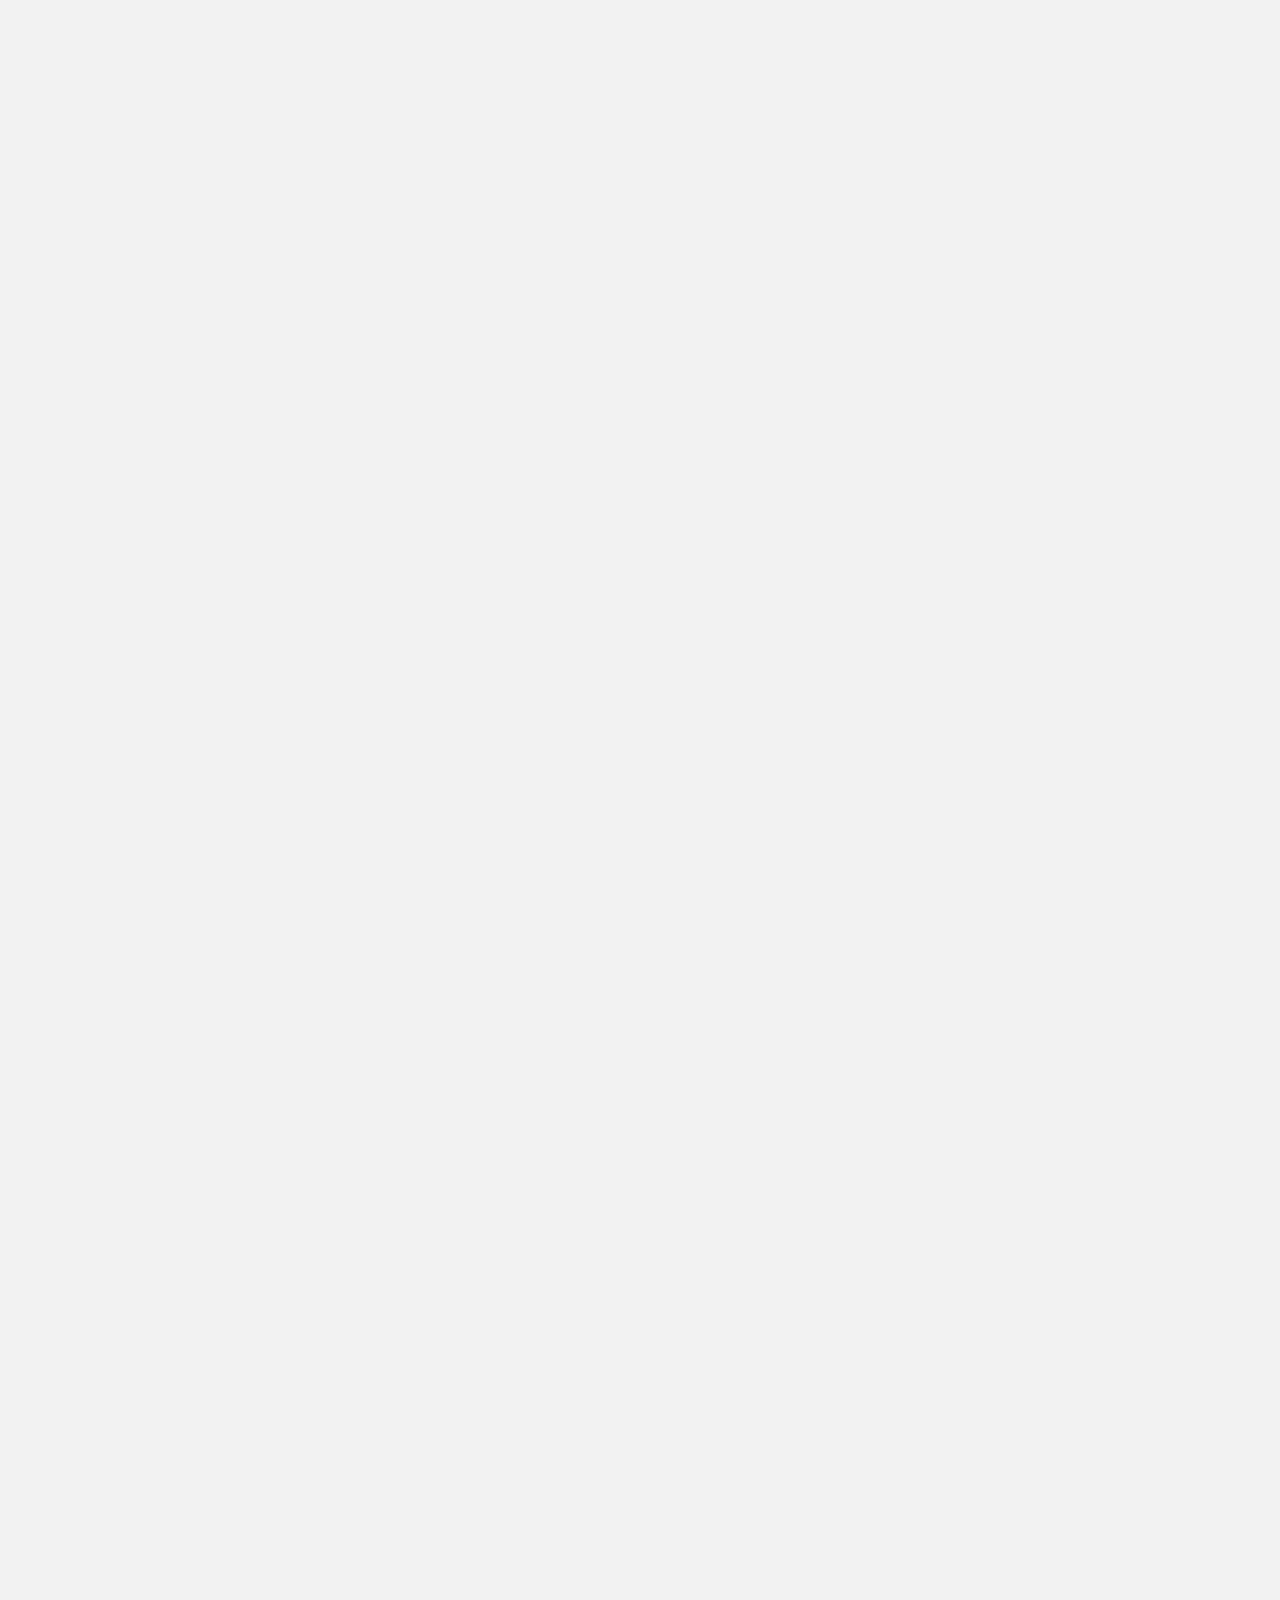
==== commit 04396db5: "update EN" ====
--- a/index.html
+++ b/index.html
@@ -2895,97 +2895,98 @@
                     </svg>
                 </div>
             </section>-->
-        <!-- 作品集 -->
+        
+    <!-- 作品集 -->
         <section class="sec1" id="sec1">
-            <p class="self_name fz-22">作品集</p>
+            <p class="self_name fz-22">Websites</p>
             <!-- 作品 swiper -->
             <div class="sec1_swiper wow fadeInDown animated" data-wow-duration="1.5s" data-wow-delay="0s" data-wow-offset="0">
                 <div class="swiper-container-sec1">
                     <div class="swiper-wrapper">
                         <div class="swiper-slide js_sec1_lightbox_btn online">
-                            <p class="slide_year font-Moon-R font-a3a3a3 fw-400 fz-12 ls-5">2020年</p>
+                            <p class="slide_year font-Moon-R font-a3a3a3 fw-400 fz-12 ls-5">2020</p>
                             <img src="assets/images/index/lakar_B.png" alt="lakar_B.png" />
-                            <p class="slide_text font-a3a3a3 fw-lighter fz-12">2020・UIUX・FD・室內設計工作室</p>
+                            <p class="slide_text font-a3a3a3 fw-lighter fz-12">2020・UIUX・FD・Interior Design Studio</p>
                         </div>
                         <div class="swiper-slide js_sec1_lightbox_btn">
-                            <p class="slide_year font-Moon-R font-a3a3a3 fw-400 fz-12 ls-5">2020年</p>
+                            <p class="slide_year font-Moon-R font-a3a3a3 fw-400 fz-12 ls-5">2020</p>
                             <img src="assets/images/index/Jealousness_B.jpg" alt="Jealousness_B.jpg" />
-                            <p class="slide_text font-a3a3a3 fw-lighter fz-12">2020・UIUX・FD・化妝品牌一頁式導購</p>
+                            <p class="slide_text font-a3a3a3 fw-lighter fz-12">2020・UIUX・FD・Cosmetic Brand Landing Page</p>
                         </div>
                         <div class="swiper-slide js_sec1_lightbox_btn">
-                            <p class="slide_year font-Moon-R font-a3a3a3 fw-400 fz-12 ls-5">2020年</p>
+                            <p class="slide_year font-Moon-R font-a3a3a3 fw-400 fz-12 ls-5">2020</p>
                             <img src="assets/images/index/Orc chem_B.png" alt="Orc chem_B.png" />
-                            <p class="slide_text font-a3a3a3 fw-lighter fz-12">2020・UIUX・FD・化學供應商形象官網</p>
+                            <p class="slide_text font-a3a3a3 fw-lighter fz-12">2020・UIUX・FD・Chemical Supplier Official Brand Website</p>
                         </div>
                         <div class="swiper-slide js_sec1_lightbox_btn online">
-                            <p class="slide_year font-Moon-R font-a3a3a3 fw-400 fz-12 ls-5">2020年</p>
+                            <p class="slide_year font-Moon-R font-a3a3a3 fw-400 fz-12 ls-5">2020</p>
                             <img src="assets/images/index/Biosafe_B.png" alt="Biosafe_B.png" />
-                            <p class="slide_text font-a3a3a3 fw-lighter fz-12">2020・UIUX・FD・抗菌液銷售網</p>
+                            <p class="slide_text font-a3a3a3 fw-lighter fz-12">2020・UIUX・FD・Antibacterial Spray Sales Website</p>
                         </div>
                         <div class="swiper-slide js_sec1_lightbox_btn">
-                            <p class="slide_year font-Moon-R font-a3a3a3 fw-400 fz-12 ls-5">2020年</p>
+                            <p class="slide_year font-Moon-R font-a3a3a3 fw-400 fz-12 ls-5">2020</p>
                             <img src="assets/images/index/excellent_B.png" alt="excellent_B.png" />
-                            <p class="slide_text font-a3a3a3 fw-lighter fz-12">2020・UIUX・FD・工作室形象官網</p>
+                            <p class="slide_text font-a3a3a3 fw-lighter fz-12">2020・UIUX・FD・Studio Official Brand Website</p>
                         </div>
                         <div class="swiper-slide js_sec1_lightbox_btn">
-                            <p class="slide_year font-Moon-R font-a3a3a3 fw-400 fz-12 ls-5">2020年</p>
+                            <p class="slide_year font-Moon-R font-a3a3a3 fw-400 fz-12 ls-5">2020</p>
                             <img src="assets/images/index/OMJCAP_B.png" alt="OMJCAP_B.png" />
-                            <p class="slide_text font-a3a3a3 fw-lighter fz-12">2020・UIUX・FD・紡織業傳產革新官網</p>
+                            <p class="slide_text font-a3a3a3 fw-lighter fz-12">2020・UIUX・FD・Textile Industry Heritage Innovation Website</p>
                         </div>
                         <div class="swiper-slide js_sec1_lightbox_btn">
-                            <p class="slide_year font-Moon-R font-a3a3a3 fw-400 fz-12 ls-5">2020年</p>
+                            <p class="slide_year font-Moon-R font-a3a3a3 fw-400 fz-12 ls-5">2020</p>
                             <img src="assets/images/index/osmanthushut_B.png" alt="osmanthushut_B.png" />
-                            <p class="slide_text font-a3a3a3 fw-lighter fz-12">2020・UIUX・藝術人文空間官網</p>
+                            <p class="slide_text font-a3a3a3 fw-lighter fz-12">2020・UIUX・Arts and Humanities Space Website</p>
                         </div>
                         <div class="swiper-slide js_sec1_lightbox_btn">
-                            <p class="slide_year font-Moon-R font-a3a3a3 fw-400 fz-12 ls-5">2020年</p>
+                            <p class="slide_year font-Moon-R font-a3a3a3 fw-400 fz-12 ls-5">2020</p>
                             <img src="assets/images/index/APD&D_B.png" alt="APD&D_B.png" />
-                            <p class="slide_text font-a3a3a3 fw-lighter fz-12">2020・UIUX・室內設計協會</p>
+                            <p class="slide_text font-a3a3a3 fw-lighter fz-12">2020・UIUX・Interior Design Association</p>
                         </div>
                         <div class="swiper-slide js_sec1_lightbox_btn online">
-                            <p class="slide_year font-Moon-R font-a3a3a3 fw-400 fz-12 ls-5">2020年</p>
+                            <p class="slide_year font-Moon-R font-a3a3a3 fw-400 fz-12 ls-5">2020</p>
                             <img src="assets/images/index/CFS_B.png" alt="CFS_B.png" />
-                            <p class="slide_text font-a3a3a3 fw-lighter fz-12">2020・FD・銀髮族資訊網</p>
+                            <p class="slide_text font-a3a3a3 fw-lighter fz-12">2020・FD・Senior Information Network</p>
                         </div>
                         <div class="swiper-slide js_sec1_lightbox_btn">
-                            <p class="slide_year font-Moon-R font-a3a3a3 fw-400 fz-12 ls-5">2019年</p>
+                            <p class="slide_year font-Moon-R font-a3a3a3 fw-400 fz-12 ls-5">2019</p>
                             <img src="assets/images/index/starway_cd.png" alt="starway_cd.png" />
-                            <p class="slide_text font-a3a3a3 fw-lighter fz-12">2019・UIUX・專輯募資平台設計</p>
+                            <p class="slide_text font-a3a3a3 fw-lighter fz-12">2019・UIUX・Album Crowdfunding Platform Design</p>
                         </div>
                         <div class="swiper-slide js_sec1_lightbox_btn">
-                            <p class="slide_year font-Moon-R font-a3a3a3 fw-400 fz-12 ls-5">2019年</p>
+                            <p class="slide_year font-Moon-R font-a3a3a3 fw-400 fz-12 ls-5">2019</p>
                             <img src="assets/images/index/food_1.png" alt="food_1.png" />
-                            <p class="slide_text font-a3a3a3 fw-lighter fz-12">2019・UIUX・外送平台APP</p>
+                            <p class="slide_text font-a3a3a3 fw-lighter fz-12">2019・UIUX・Food Delivery Platform App</p>
                         </div>
                         <div class="swiper-slide js_sec1_lightbox_btn">
-                            <p class="slide_year font-Moon-R font-a3a3a3 fw-400 fz-12 ls-5">2019年</p>
+                            <p class="slide_year font-Moon-R font-a3a3a3 fw-400 fz-12 ls-5">2019</p>
                             <img src="assets/images/index/weather_B-02.png" alt="weather_B-02.png" />
-                            <p class="slide_text font-a3a3a3 fw-lighter fz-12">2019・UIUX・天氣APP</p>
+                            <p class="slide_text font-a3a3a3 fw-lighter fz-12">2019・UIUX・WeatherAPP</p>
                         </div>
                         <div class="swiper-slide js_sec1_lightbox_btn">
-                            <p class="slide_year font-Moon-R font-a3a3a3 fw-400 fz-12 ls-5">2019年</p>
+                            <p class="slide_year font-Moon-R font-a3a3a3 fw-400 fz-12 ls-5">2019</p>
                             <img src="assets/images/index/calendar_B-03.png" alt="calendar_B-03.png" />
-                            <p class="slide_text font-a3a3a3 fw-lighter fz-12">2019・UIUX・行事曆APP</p>
+                            <p class="slide_text font-a3a3a3 fw-lighter fz-12">2019・UIUX・CalendarAPP</p>
                         </div>
                         <div class="swiper-slide js_sec1_lightbox_btn online">
-                            <p class="slide_year font-Moon-R font-a3a3a3 fw-400 fz-12 ls-5">2019年</p>
+                            <p class="slide_year font-Moon-R font-a3a3a3 fw-400 fz-12 ls-5">2019</p>
                             <img src="assets/images/index/welltour_B.png" alt="welltour_B.png" />
-                            <p class="slide_text font-a3a3a3 fw-lighter fz-12">2019・FD・東福旅行社</p>
+                            <p class="slide_text font-a3a3a3 fw-lighter fz-12">2019・FD・WELL TRAVEL AGENCY</p>
                         </div>
                         <div class="swiper-slide js_sec1_lightbox_btn online">
-                            <p class="slide_year font-Moon-R font-a3a3a3 fw-400 fz-12 ls-5">2019年</p>
+                            <p class="slide_year font-Moon-R font-a3a3a3 fw-400 fz-12 ls-5">2019</p>
                             <img src="assets/images/index/macaron_B.png" alt="macaron_B.png" />
-                            <p class="slide_text font-a3a3a3 fw-lighter fz-12">2019・FD・超級馬卡瓏</p>
+                            <p class="slide_text font-a3a3a3 fw-lighter fz-12">2019・FD・Chaujimakalung</p>
                         </div>
                         <div class="swiper-slide js_sec1_lightbox_btn online">
-                            <p class="slide_year font-Moon-R font-a3a3a3 fw-400 fz-12 ls-5">2018年</p>
+                            <p class="slide_year font-Moon-R font-a3a3a3 fw-400 fz-12 ls-5">2018</p>
                             <img src="assets/images/index/work1_B.png" alt="work1_B.png" />
-                            <p class="slide_text font-a3a3a3 fw-lighter fz-12">2018・UI・金馬影展形象官網設計</p>
+                            <p class="slide_text font-a3a3a3 fw-lighter fz-12">2018・UI・Golden Horse Film Festival</p>
                         </div>
                         <div class="swiper-slide js_sec1_lightbox_btn">
-                            <p class="slide_year font-Moon-R font-a3a3a3 fw-400 fz-12 ls-5">2018年</p>
+                            <p class="slide_year font-Moon-R font-a3a3a3 fw-400 fz-12 ls-5">2018</p>
                             <img src="assets/images/index/work2_B.png" alt="work2_B.png" />
-                            <p class="slide_text font-a3a3a3 fw-lighter fz-12">2018・UI・專輯募資平台</p>
+                            <p class="slide_text font-a3a3a3 fw-lighter fz-12">2018・UI・Album Crowdfunding Platform</p>
                         </div>
                     </div>
                     <!-- Add pagination 不明原因開啟分頁器造成swiper輪播位移錯誤 -->
@@ -3007,13 +3008,12 @@
                         <ul class="lightbox_info fz-16 font-NotoSans fw-lighter font-333">
                             <li class="info_title font-Moon-L fz-16">UIUX</li>
                             <li class="info_cont ls-05">
-                                馬來西亞一家軟裝室內設計公司的官網，網站風格以簡約、溫和恬靜的體驗為主，其中以霧面效果作為網站的小亮點，在頁面中恰到好處地給顧客更多空間與安全感，豐富構築居家的想像。
+                                A Malaysian soft-furnishing interior design firm, our website embraces a minimalist, gentle, and serene experience. The subtle use of matte textures serves as a delicate highlight, offering clients a sense of space and security. We aim to enrich the imagination of home, crafting a sanctuary that feels truly yours.
                             </li>
-                            <a class="info_link fz-13 font-a3a3a3" href="https://lakar.i-connectweb.com/" target="_blank">線上瀏覽 https://lakar.i-connectweb.com/</a>
-                            <li class="info_tag font-686868">RWD 設計</li>
-                            <li class="info_tag font-686868">霧面效果</li>
-                            <li class="info_tag font-686868">品牌形象官網</li>
-                            <li class="info_tag font-686868">跨國專案</li>
+                            <li class="info_tag font-686868">RWD Design</li>
+                            <li class="info_tag font-686868">Frosted glass effect</li>
+                            <li class="info_tag font-686868">Official Brand Website</li>
+                            <li class="info_tag font-686868">Cross-border Project</li>
                         </ul>
                         <p class="lightbox_imgWrap js_sec1_lightbox_wrap">
                             <span class="lightbox_img lightbox_img_mobile">
@@ -3032,12 +3032,11 @@
                         <ul class="lightbox_info fz-16 font-NotoSans fw-lighter font-333">
                             <li class="info_title font-Moon-L fz-16">UIUX</li>
                             <li class="info_cont ls-05">
-                                為一頁式的試用包索取頁面，用到大量金色元素暗喻肌膚的光彩昇華，刺激消費者試用體驗，區塊間層層堆疊一波接著一波緊扣購買愛美的天性。
+                                A single-page lead generation site for trial kit requests. The design employs an abundance of gold elements to symbolize the sublimation of radiant skin, stimulating the consumer's desire to experience the product. Each section is strategically layered to build momentum, tapping into the natural human instinct for beauty to drive conversions.
                             </li>
-                            <a class="info_link fz-13 font-a3a3a3" href="https://reurl.cc/pykn9x" target="_blank">Figma線上瀏覽 https://reurl.cc/pykn9x</a>
                             <li class="info_tag font-686868">Figma</li>
-                            <li class="info_tag font-686868">一頁式</li>
-                            <li class="info_tag font-686868">導購頁面</li>
+                            <li class="info_tag font-686868">One page</li>
+                            <li class="info_tag font-686868">Sales Landing Page</li>
                         </ul>
                         <p class="lightbox_imgWrap js_sec1_lightbox_wrap">
                             <span class="lightbox_img lightbox_img_mobile">
@@ -3054,11 +3053,11 @@
                         <ul class="lightbox_info fz-16 font-NotoSans fw-lighter font-333">
                             <li class="info_title font-Moon-L fz-16">UIUX</li>
                             <li class="info_cont ls-05">
-                                馬來西亞的專案，主要批發、客製調配化學原料，在這個專案特別研究了化學藥品所有需要呈現的商品資訊，可惜最後因為業主沒有時間一一將商品詳細資訊上架所以沒有用上。
+                                A Malaysian project for a wholesaler specializing in customized chemical formulations. Extensive research was conducted to present all necessary technical product information; however, due to the client's time constraints for data entry, the detailed product catalog was not fully implemented.
                             </li>
-                            <li class="info_tag font-686868">RWB 設計</li>
-                            <li class="info_tag font-686868">形象官網</li>
-                            <li class="info_tag font-686868">跨國專案</li>
+                            <li class="info_tag font-686868">RWB Design</li>
+                            <li class="info_tag font-686868">Official Brand Website</li>
+                            <li class="info_tag font-686868">Cross-border Project</li>
                         </ul>
                         <p class="lightbox_imgWrap js_sec1_lightbox_wrap">
                             <span class="lightbox_img lightbox_img_mobile">
@@ -3077,11 +3076,10 @@
                         <ul class="lightbox_info fz-16 font-NotoSans fw-lighter font-333">
                             <li class="info_title font-Moon-L fz-16">UIUX & FD</li>
                             <li class="info_cont ls-05">
-                                抗菌液的銷售頁面，這個品牌從CIS發想、頁面區塊規劃、形象製圖、網站的建置，斟酌網頁瀏覽的擺放順序，與夥伴共同完成一個完整品牌的催生。
+                                A comprehensive brand launch collaborated with partners, covering everything from CIS concept, layout planning, and visual imaging to web development, with a strategic focus on the browsing sequence and user experience.
                             </li>
-                            <a class="info_link fz-13 font-a3a3a3" href="https://biosafe.com.my/" target="_blank">線上瀏覽 https://biosafe.com.my/</a>
-                            <li class="info_tag font-686868">品牌形象官網</li>
-                            <li class="info_tag font-686868">跨國專案</li>
+                            <li class="info_tag font-686868">Official Brand Website</li>
+                            <li class="info_tag font-686868">Cross-border Project</li>
                         </ul>
                         <p class="lightbox_imgWrap js_sec1_lightbox_wrap">
                             <span class="lightbox_img lightbox_img_mobile">
@@ -3098,11 +3096,10 @@
                         <ul class="lightbox_info fz-16 font-NotoSans fw-lighter font-333">
                             <li class="info_title font-Moon-L fz-16">UIUX & FD</li>
                             <li class="info_cont ls-05">
-                                為一個公關行銷公司的官網，網站色調以一般網頁不常用的綠色為主，在整體和諧的設計上下了不少功夫！頁面開頭加上些許動畫點出該品牌的精神所向。
+                                The website breaks convention by using green as its primary palette. Significant effort was invested in achieving visual harmony, while subtle opening animations were integrated to highlight the brand's core spirit.
                             </li>
-                            <a class="info_link fz-13 font-a3a3a3" href="https://excellentimc.com/" target="_blank">線上瀏覽 https://excellentimc.com/</a>
-                            <li class="info_tag font-686868">形象官網</li>
-                            <li class="info_tag font-686868">RWD設計</li>
+                            <li class="info_tag font-686868">Official Brand Website</li>
+                            <li class="info_tag font-686868">RWD Design</li>
                         </ul>
                         <p class="lightbox_imgWrap js_sec1_lightbox_wrap">
                             <span class="lightbox_img lightbox_img_mobile">
@@ -3122,10 +3119,10 @@
                         <ul class="lightbox_info fz-16 font-NotoSans fw-lighter font-333">
                             <li class="info_title font-Moon-L fz-16">UIUX</li>
                             <li class="info_cont ls-05">
-                                傳統紡織產業轉型官網，在這個案例中也嘗試使用了飽和度較高的藍色，header部分不同於一般網站放置在頁面左邊，顯示老產業跟上新潮流的決心！
+                                A traditional textile industry revitalization project featuring high-saturation blue. The header is uniquely positioned on the left side of the page, symbolizing the traditional industry's commitment to embracing modern trends.
                             </li>
-                            <li class="info_tag font-686868">RWD 設計</li>
-                            <li class="info_tag font-686868">形象官網</li>
+                            <li class="info_tag font-686868">RWD Design</li>
+                            <li class="info_tag font-686868">Official Brand Website</li>
                         </ul>
                         <p class="lightbox_imgWrap js_sec1_lightbox_wrap">
                             <span class="lightbox_img lightbox_img_mobile">
@@ -3146,9 +3143,9 @@
                         <ul class="lightbox_info fz-16 font-NotoSans fw-lighter font-333">
                             <li class="info_title font-Moon-L fz-16">UIUX & FD</li>
                             <li class="info_cont ls-05">
-                                主要業務為策展、藝術家經紀、還有犀貝瓷瓷器販售，整體以亮眼的紅色調為主，妝點書法筆畫、印章做為網站小亮點。
+                                Representing a business focused on curation, artist management, and Xibei porcelain sales. The design is led by a vibrant red palette, accented with calligraphic strokes and traditional seals as visual highlights.
                             </li>
-                            <li class="info_tag font-686868">形象官網</li>
+                            <li class="info_tag font-686868">Official Brand Website</li>
                         </ul>
                         <p class="lightbox_imgWrap js_sec1_lightbox_wrap">
                             <span class="lightbox_img lightbox_img_mobile">
@@ -3167,9 +3164,9 @@
                         <ul class="lightbox_info fz-16 font-NotoSans fw-lighter font-333">
                             <li class="info_title font-Moon-L fz-16">UIUX</li>
                             <li class="info_cont ls-05">
-                                由亞太區多家建築設計院及空間設計師聯合組成的協會，建立一個室內設計的資訊平台網站。
+                                An information platform website established for an association composed of multiple architectural institutes and spatial designers across the Asia-Pacific region.
                             </li>
-                            <li class="info_tag font-686868">形象官網</li>
+                            <li class="info_tag font-686868">Official Brand Website</li>
                         </ul>
                         <p class="lightbox_imgWrap js_sec1_lightbox_wrap">
                             <span class="lightbox_img lightbox_img_mobile">
@@ -3186,12 +3183,11 @@
                         <ul class="lightbox_info fz-16 font-NotoSans fw-lighter font-333">
                             <li class="info_title font-Moon-L fz-16">FD</li>
                             <li class="info_cont ls-05">
-                                新加坡的銀髮族資訊平台，因為時間非常有限，經過討論後這個專案選擇用套版elementor製作，在短時間內快速上手，建立出體驗友善的資訊網站。
+                                A Singapore-based platform for seniors. Due to a tight schedule, the project was built using Elementor, allowing for rapid deployment of a user-friendly and accessible information site.
                             </li>
-                            <a class="info_link fz-13 font-a3a3a3" href="https://lookoutspace.com/" target="_blank">線上瀏覽 https://lookoutspace.com/</a>
                             <li class="info_tag font-686868">Elementor</li>
-                            <li class="info_tag font-686868">銀髮族</li>
-                            <li class="info_tag font-686868">跨國專案</li>
+                            <li class="info_tag font-686868">Seniors</li>
+                            <li class="info_tag font-686868">Cross-border Project</li>
                         </ul>
                         <p class="lightbox_imgWrap js_sec1_lightbox_wrap">
                             <span class="lightbox_img lightbox_img_mobile">
@@ -3208,13 +3204,11 @@
                         <ul class="lightbox_info fz-16 font-NotoSans fw-lighter font-333">
                             <li class="info_title font-Moon-L fz-16">UIUX</li>
                             <li class="info_cont ls-05">
-                                「星路音樂」為資策會受訓時的團體專題作品，因網站受限於機構的主機已無法實際觀看，目前展示為當時的畫面規劃的prototype。網站以專輯募資平台為背景，包含募資的唱片一覽、選擇要募資的方案、最後結帳頁面等等。
-                                顏色上以深紫色為基調、霓虹效果為強調，以搶眼的風格為用戶留下深刻印象，
+                                A group project from a III (Institute for Information Industry) training program. As the original site is no longer hosted, the current display shows the UI prototype. The platform features album listings, funding tiers, and checkout pages, using deep purple and neon accents to create a striking impression.
                             </li>
-                            <li class="info_tag font-686868">網頁設計練習</li>
-                            <li class="info_tag font-686868">WEB 設計</li>
-                            <li class="info_tag font-686868">專輯募資平台 prototype</li>
-                            <li class="info_tag font-686868">CI design 企業識別設計</li>
+                            <li class="info_tag font-686868">Web Design</li>
+                            <li class="info_tag font-686868">Prototype</li>
+                            <li class="info_tag font-686868">CI design </li>
                         </ul>
                         <p class="lightbox_imgWrap js_sec1_lightbox_wrap">
                             <span class="lightbox_img lightbox_img_mobile">
@@ -3233,13 +3227,11 @@
                         <!-- pad & mobile 連同作品簡介一併滾動的外層 -->
                         <ul class="lightbox_info fz-16 font-NotoSans fw-lighter font-333">
                             <li class="info_title font-Moon-L fz-16">UIUX</li>
-                            <li class="info_cont ls-05">這是一個外送餐點消費者端的APP，從搜集的5份問卷中歸納出使用者旅程圖，發現在介面端可解決的痛點為「找不到想吃的店家」，故在搜尋方面加強了篩選功能。整體以暖橘色引起消費者食慾，設計上以大圖吸引目光引誘購買。</li>
-                            <a class="info_link fz-13 font-a3a3a3" href="https://xd.adobe.com/view/69ce6824-47c5-4f71-7f30-bd339a0a663b-1fff/" target="_blank">Adobe XD 線上瀏覽 https://tinyurl.com/rnrsw58</a>
-                            <li class="info_tag font-686868">UIUX練習</li>
-                            <li class="info_tag font-686868 fz-13">使用者旅程圖</li>
-                            <li class="info_tag font-686868 fz-13">人物誌 persona</li>
-                            <li class="info_tag font-686868 fz-13">外送餐點</li>
-                            <li class="info_tag font-686868 fz-13">icon 繪製</li>
+                            <li class="info_cont ls-05">A consumer-facing app based on user journey maps derived from survey data. To solve the pain point of "difficulty finding restaurants," the search filters were enhanced. The design uses warm orange to stimulate appetite and large imagery to attract users.</li>
+                            <li class="info_tag font-686868">UIUX</li>
+                            <li class="info_tag font-686868 fz-13">User Journey Map</li>
+                            <li class="info_tag font-686868 fz-13">Persona</li>\
+                            <li class="info_tag font-686868 fz-13">icon Design</li>
                         </ul>
                         <p class="lightbox_imgWrap js_sec1_lightbox_wrap">
                             <span class="lightbox_img">
@@ -3265,9 +3257,9 @@
                         <!-- pad & mobile 連同作品簡介一併滾動的外層 -->
                         <ul class="lightbox_info fz-16 font-NotoSans fw-lighter font-333">
                             <li class="info_title font-Moon-L fz-16">UIUX</li>
-                            <li class="info_cont ls-05">為手機版的天氣APP，不同天氣以不同顏色表示，方便使用者快速獲得天氣資訊，除了一週內的天氣外，還有「PM2.5」、「紫外線」、「空氣品質」等數據提供使用者隨時調整出門的裝扮。</li>
-                            <li class="info_tag font-686868">APP設計練習</li>
-                            <li class="info_tag font-686868">icon 繪製</li>
+                            <li class="info_cont ls-05">A mobile weather application that uses color-coding for different weather conditions. In addition to weekly forecasts, it provides data on PM2.5, UV index, and air quality to help users plan their daily attire.</li>
+                            <li class="info_tag font-686868">APP</li>
+                            <li class="info_tag font-686868">icon Design</li>
                         </ul>
                         <p class="lightbox_imgWrap js_sec1_lightbox_wrap">
                             <!-- 只有mobile版 加上 lightbox_img_mobile -->
@@ -3286,10 +3278,10 @@
                         <!-- pad & mobile 連同作品簡介一併滾動的外層 -->
                         <ul class="lightbox_info fz-16 font-NotoSans fw-lighter font-333">
                             <li class="info_title font-Moon-L fz-16">UIUX</li>
-                            <li class="info_cont ls-05">此為多人共用月曆的UI設計作品，可自由切換欲顯示的月曆、自訂分類標籤與其色彩，切換月、週、日不同顯示方式，還可查看即將到來的事項。</li>
-                            <li class="info_tag font-686868">UIUX設計練習</li>
-                            <li class="info_tag font-686868">RWD設計</li>
-                            <li class="info_tag font-686868">多人共用月曆</li>
+                            <li class="info_cont ls-05">A UI project for a multi-user shared calendar. Features include customizable category labels and colors, toggles for month/week/day views, and an upcoming events overview.</li>
+                            <li class="info_tag font-686868">UIUX</li>
+                            <li class="info_tag font-686868">RWD Design</li>
+                            <li class="info_tag font-686868">Multi-user Shared Calendar</li>
                         </ul>
                         <p class="lightbox_imgWrap js_sec1_lightbox_wrap">
                             <span class="lightbox_img">
@@ -3307,10 +3299,9 @@
                         <!-- pad & mobile 連同作品簡介一併滾動的外層 -->
                         <ul class="lightbox_info fz-16 font-NotoSans fw-lighter font-333">
                             <li class="info_title font-Moon-L fz-16">FD</li>
-                            <li class="info_cont ls-05">東福旅行社為前一份工作負責的專案，負責首頁前端RWD切版的部分。</li>
-                            <a class="info_link fz-13 font-a3a3a3" href="https://www.welltour.com.tw/" target="_blank">線上瀏覽 https://www.welltour.com.tw/</a>
-                            <li class="info_tag font-686868">RWD設計</li>
-                            <li class="info_tag font-686868">東福旅行社</li>
+                            <li class="info_cont ls-05">Responsible for the front-end RWD (Responsive Web Design) development of the home page.</li>
+                            <li class="info_tag font-686868">RWD Design</li>
+                            <li class="info_tag font-686868">WELL TRAVEL AGENCY</li>
                         </ul>
                         <p class="lightbox_imgWrap js_sec1_lightbox_wrap">
                             <span class="lightbox_img">
@@ -3326,10 +3317,8 @@
                         <!-- pad & mobile 連同作品簡介一併滾動的外層 -->
                         <ul class="lightbox_info fz-16 font-NotoSans fw-lighter font-333">
                             <li class="info_title font-Moon-L fz-16">FD</li>
-                            <li class="info_cont ls-05">超級馬卡龍為前一份工作負責的專案，負責前端RWD切版的部分。</li>
-                            <a class="info_link fz-13 font-a3a3a3" href="https://www.chaujimakalung.com/" target="_blank">線上瀏覽 https://www.chaujimakalung.com/</a>
-                            <li class="info_tag font-686868">RWD設計</li>
-                            <li class="info_tag font-686868">超級馬卡龍</li>
+                            <li class="info_cont ls-05">Responsible for the front-end RWD (Responsive Web Design) development.</li>
+                            <li class="info_tag font-686868">RWD Design</li>
                         </ul>
                         <p class="lightbox_imgWrap js_sec1_lightbox_wrap">
                             <span class="lightbox_img">
@@ -3345,12 +3334,10 @@
                         <!-- pad & mobile 連同作品簡介一併滾動的外層 -->
                         <ul class="lightbox_info fz-16 font-NotoSans fw-lighter font-333">
                             <li class="info_title font-Moon-L fz-16">UIUX & FD</li>
-                            <li class="info_cont ls-05">仿金馬設計影展的網站，分為電影推薦、要聞焦點、還有影展資訊。</li>
-                            <a class="info_link fz-13 font-a3a3a3" href="http://140.115.236.71/demo-personal/CD105/web/I1800060/susurus_film.html" target="_blank">線上瀏覽 https://tinyurl.com/rrggl83</a>
-                            <li class="info_tag font-686868">UIUX設計練習</li>
-                            <li class="info_tag font-686868">CI design 企業識別設計</li>
-                            <li class="info_tag font-686868">prototype 精緻原型完稿</li>
-                            <li class="info_tag font-686868">金馬影展發想</li>
+                            <li class="info_cont ls-05">A concept site modeled after the Golden Horse Film Festival, featuring movie recommendations, news highlights, and festival information.</li>
+                            <li class="info_tag font-686868">UIUX</li>
+                            <li class="info_tag font-686868">CI design</li>
+                            <li class="info_tag font-686868">prototype</li>
                         </ul>
                         <p class="lightbox_imgWrap">
                             <span class="lightbox_img">
@@ -3366,10 +3353,9 @@
                         <!-- pad & mobile 連同作品簡介一併滾動的外層 -->
                         <ul class="lightbox_info fz-16 font-NotoSans fw-lighter font-333">
                             <li class="info_title font-Moon-L fz-16">UIUX</li>
-                            <li class="info_cont ls-05">專輯募資平台的概念網頁設計，以黃黑為主色，線上試錄、播放已募得專輯，還能選擇籲加強的音樂技能課程。</li>
-                            <li class="info_tag font-686868">UIUX設計練習</li>
-                            <li class="info_tag font-686868">CI design 企業識別設計</li>
-                            <li class="info_tag font-686868">專輯募資平台</li>
+                            <li class="info_cont ls-05">A yellow-and-black themed concept site featuring online recording previews and playback of funded albums, alongside options to enroll in music skill enhancement courses.</li>
+                            <li class="info_tag font-686868">UIUX</li>
+                            <li class="info_tag font-686868">CI design</li>
                         </ul>
                         <p class="lightbox_imgWrap js_sec1_lightbox_wrap">
                             <span class="lightbox_img">
@@ -3729,7 +3715,7 @@
         </section>-->
 
         <!-- Side Project -->
-        <section class="sec3">
+        <!--<section class="sec3">
             <p class="sec3_title font-fff fz-22">Motion Grphics</p>
             <p class="sec3_cont font-fff-07 fz-14 fw-lighter wow fadeInDown animated"
                data-wow-duration="1.5s"
@@ -3751,7 +3737,7 @@
                     <source src="assets/video/lighthouse.mp4" type="video/mp4" />
                 </video>
             </div>
-        </section>
+        </section>-->
 
 
         <!-- 感謝您的耐心瀏覽 -->
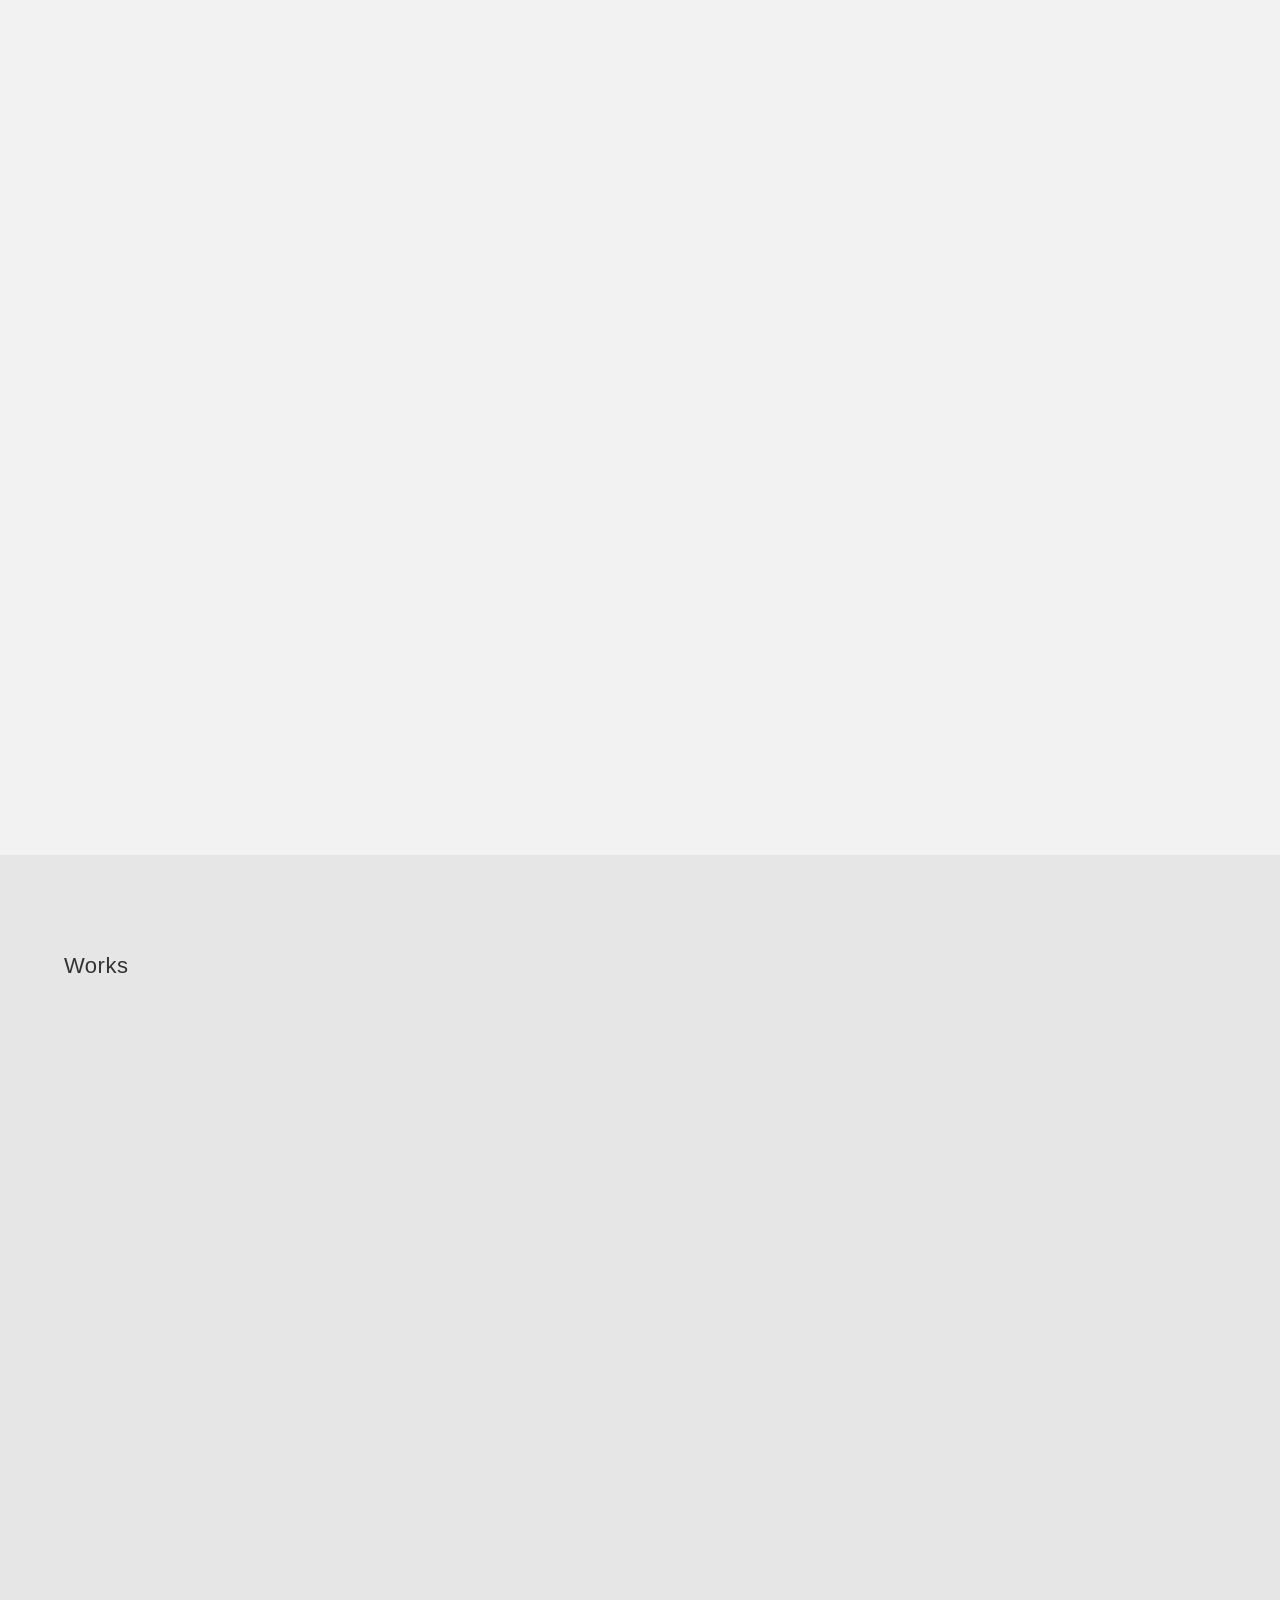
==== commit 3b021c09: "update EN" ====
--- a/index.html
+++ b/index.html
@@ -191,7 +191,7 @@
                  data-wow-delay="0.5s"
                  data-wow-offset="100">
                 <span class="fw-normal">
-                    <i class="fz-22">Hi</i>I'm Loren Lin
+                    <i class="fz-22">Hi </i> I'm Loren Lin
                 </span>This is my Web Development & UI/UX Portfolio (2020–2023). I firmly believe that <strong>'a great user experience is the most effective form of communication'</strong> I prioritize functional intent and user experience over visual flair, ensuring every interface serves its core purpose. With a solid background in web development, I have a proven track record of delivering production-ready digital experiences.
             </div>
         </section>
@@ -2895,10 +2895,10 @@
                     </svg>
                 </div>
             </section>-->
-        
+         
     <!-- 作品集 -->
         <section class="sec1" id="sec1">
-            <p class="self_name fz-22">Websites</p>
+            <p class="self_name fz-22">Works</p>
             <!-- 作品 swiper -->
             <div class="sec1_swiper wow fadeInDown animated" data-wow-duration="1.5s" data-wow-delay="0s" data-wow-offset="0">
                 <div class="swiper-container-sec1">
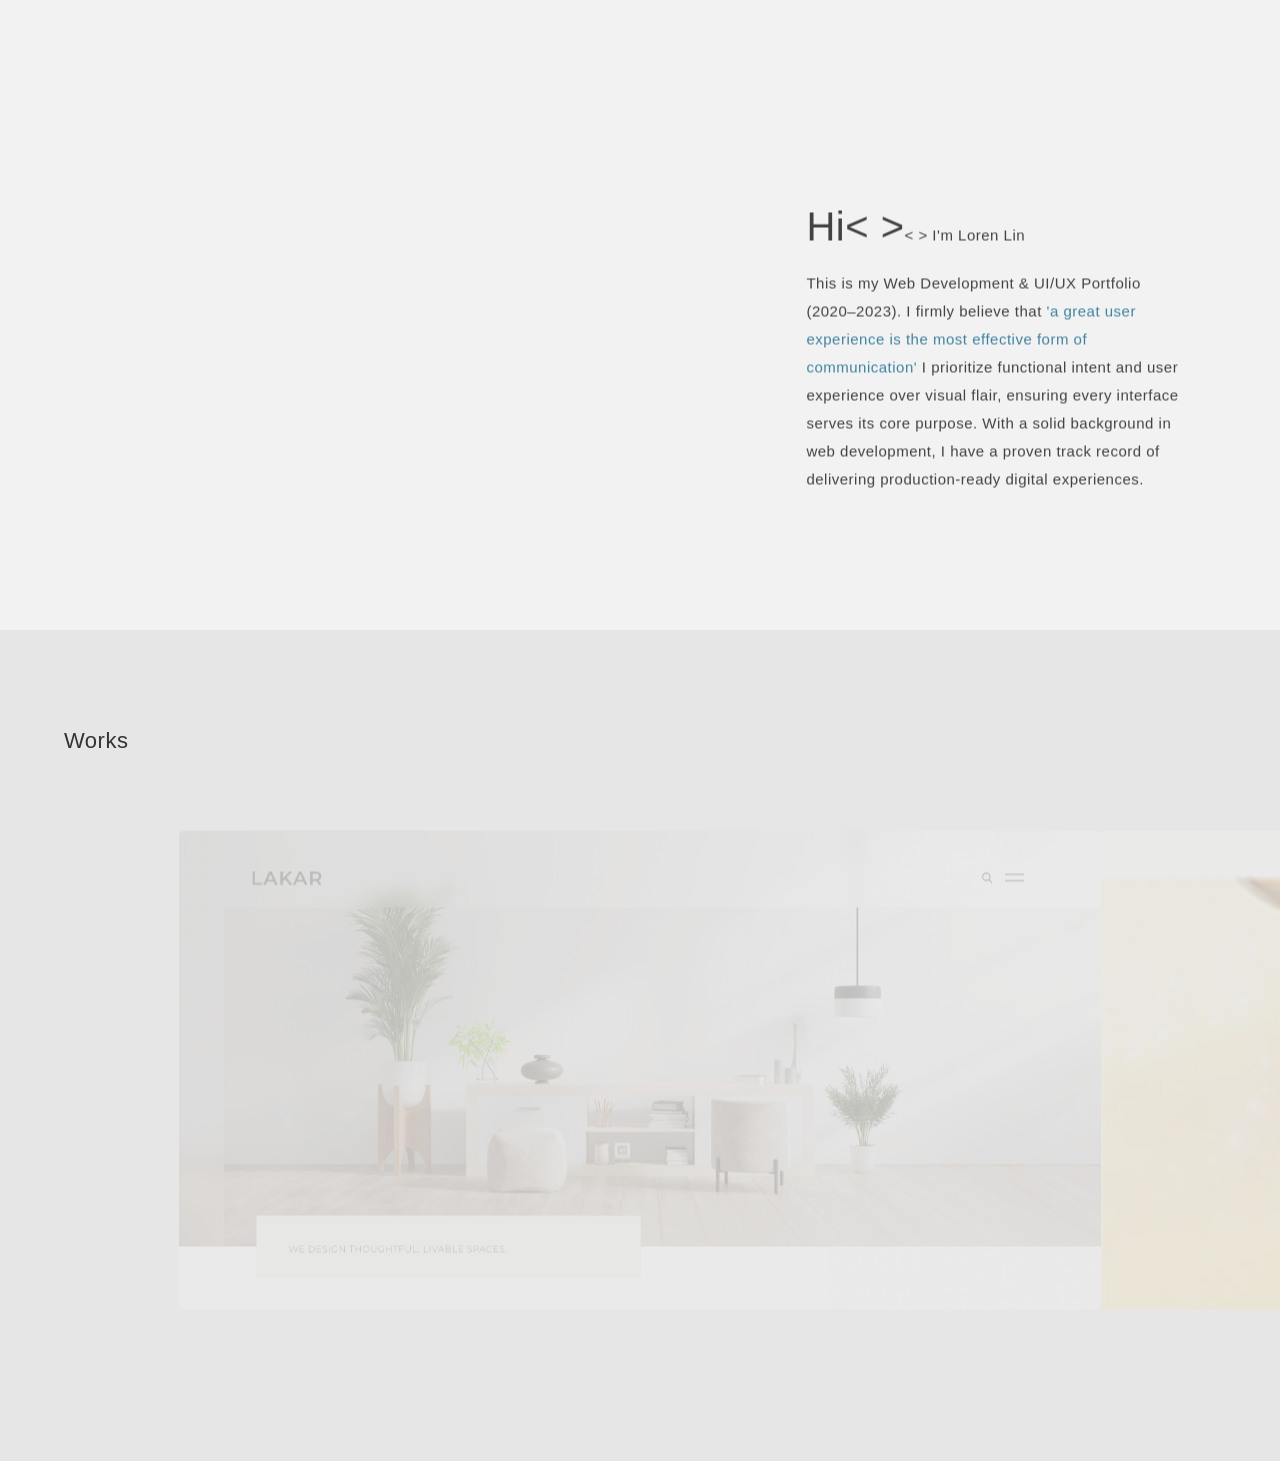
==== commit 0fd6cc44: "update banner" ====
--- a/index.html
+++ b/index.html
@@ -191,8 +191,8 @@
                  data-wow-delay="0.5s"
                  data-wow-offset="100">
                 <span class="fw-normal">
-                    <i class="fz-22">Hi </i> I'm Loren Lin
-                </span>This is my Web Development & UI/UX Portfolio (2020–2023). I firmly believe that <strong>'a great user experience is the most effective form of communication'</strong> I prioritize functional intent and user experience over visual flair, ensuring every interface serves its core purpose. With a solid background in web development, I have a proven track record of delivering production-ready digital experiences.
+                    <i class="fz-40">Hi<&nbsp;></i><&nbsp;> I'm Loren Lin
+</&nbsp;></span>This is my Web Development & UI/UX Portfolio (2020–2023). I firmly believe that <strong>'a great user experience is the most effective form of communication'</strong> I prioritize functional intent and user experience over visual flair, ensuring every interface serves its core purpose. With a solid background in web development, I have a proven track record of delivering production-ready digital experiences.
             </div>
         </section>
 
--- a/assets/css/index.css
+++ b/assets/css/index.css
@@ -25,16 +25,17 @@
     transition: all 0.4s ease-out;
 }
 
-.sec_banner{
-    height: 95vh;
+.sec_banner {
+    /*    height: 95vh;*/
+        height: 70vh;
 }
 .sec_banner .brief{
     position: absolute;
     width: 30%;
     right: 7%;
-    line-height: 35px;
+    line-height: 28px;
     letter-spacing: 0.5px;
-    bottom: 25%;
+    bottom: 45%;
 }
 .sec_banner .brief span{
     display: block;
@@ -42,7 +43,7 @@
 }
 
 /* header */
-.sec1_header{
+.sec1_header {
     position: fixed;
     width: 100%;
     display: -webkit-box;
@@ -50,12 +51,12 @@
     display: -ms-flexbox;
     display: -webkit-flex;
     display: flex;
-    -webkit-box-pack: end;
-    -moz-box-pack: end;
-    -ms-flex-pack: end;
-    -webkit-box-pack: flex-end;
-    -webkit-justify-content: flex-end;
-    justify-content: flex-end;
+    -webkit-box-pack: start;
+    -moz-box-pack: start;
+    -ms-flex-pack: start;
+    -webkit-box-pack: flex-start;
+    -webkit-justify-content: flex-start;
+    justify-content: flex-start;
     /* -webkit-box-pack: justify;
     -moz-box-pack: justify;
     -ms-flex-pack: justify;
@@ -67,7 +68,7 @@
     align-items: center;
     left: 0;
     bottom: 0;
-    padding: 15px 80px;
+    padding: 10px 80px;
     -webkit-box-sizing: border-box;
     -moz-box-sizing: border-box;
     box-sizing: border-box;
@@ -78,9 +79,9 @@
     background-color: #333;
 }
 .sec1_header .header_maintitle{
-    position: absolute;
-    top: -3px;
-    left: 75px;
+    position: relative;
+/*    top: -3px;
+    left: 75px;*/
 }
 body.lightbox_open .sec1_header .header_maintitle{
     opacity: 0;
@@ -671,8 +672,8 @@
     padding: 5px 10px;
 }
 .sec1_lightbox .lightbox_info .info_cont{
-    padding: 5px 0 10px 0;
-    line-height: 30px;
+    padding: 5px 0 15px 0;
+    line-height: 25px;
     /* text-indent: 16px; */
     font-size: 16px;
     letter-spacing: .5px;
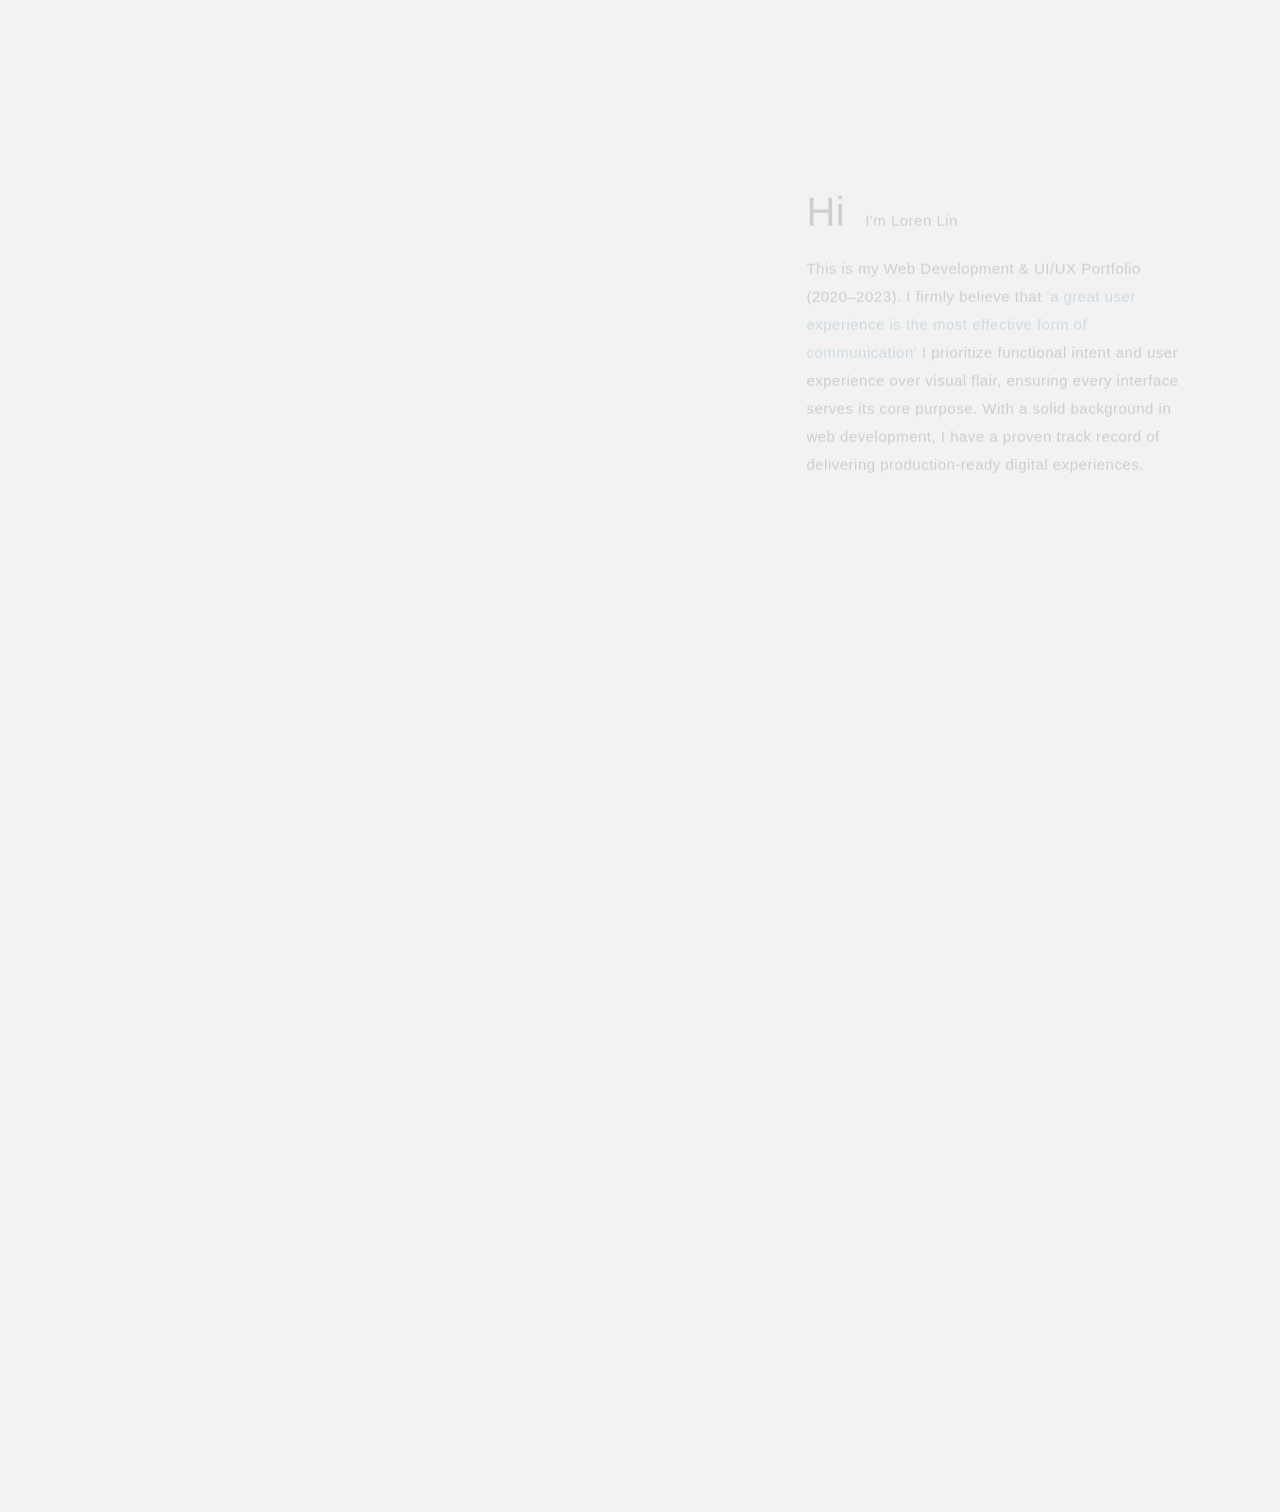
==== commit 9c483c8f: "uplaod one last time" ====
--- a/index.html
+++ b/index.html
@@ -191,7 +191,7 @@
                  data-wow-delay="0.5s"
                  data-wow-offset="100">
                 <span class="fw-normal">
-                    <i class="fz-40">Hi<&nbsp;></i><&nbsp;> I'm Loren Lin
+                    <i class="fz-40" style="padding-right: 20px">Hi</i>I'm Loren Lin
 </&nbsp;></span>This is my Web Development & UI/UX Portfolio (2020–2023). I firmly believe that <strong>'a great user experience is the most effective form of communication'</strong> I prioritize functional intent and user experience over visual flair, ensuring every interface serves its core purpose. With a solid background in web development, I have a proven track record of delivering production-ready digital experiences.
             </div>
         </section>
--- a/assets/css/index.css
+++ b/assets/css/index.css
@@ -27,7 +27,8 @@
 
 .sec_banner {
     /*    height: 95vh;*/
-        height: 70vh;
+    height: 70vh;
+    padding-bottom: 4%;
 }
 .sec_banner .brief{
     position: absolute;
@@ -1523,7 +1524,7 @@
 }
 /* @media only screen and (min-width: 991px) and (max-height: 775px){ */
 @media only screen and (min-width: 991px){
-    .sec1_svg{
+    .sec1_svg {
         -webkit-transform: scale(0.75);
         -moz-transform: scale(0.75);
         -ms-transform: scale(0.75);
@@ -1534,6 +1535,8 @@
         -ms-transform-origin: center;
         -o-transform-origin: center;
         transform-origin: center;
+        margin-top: -6%;
+        margin-bottom: 5%;
     }
     .sec1_svg .svg_text{
         width: 100%;
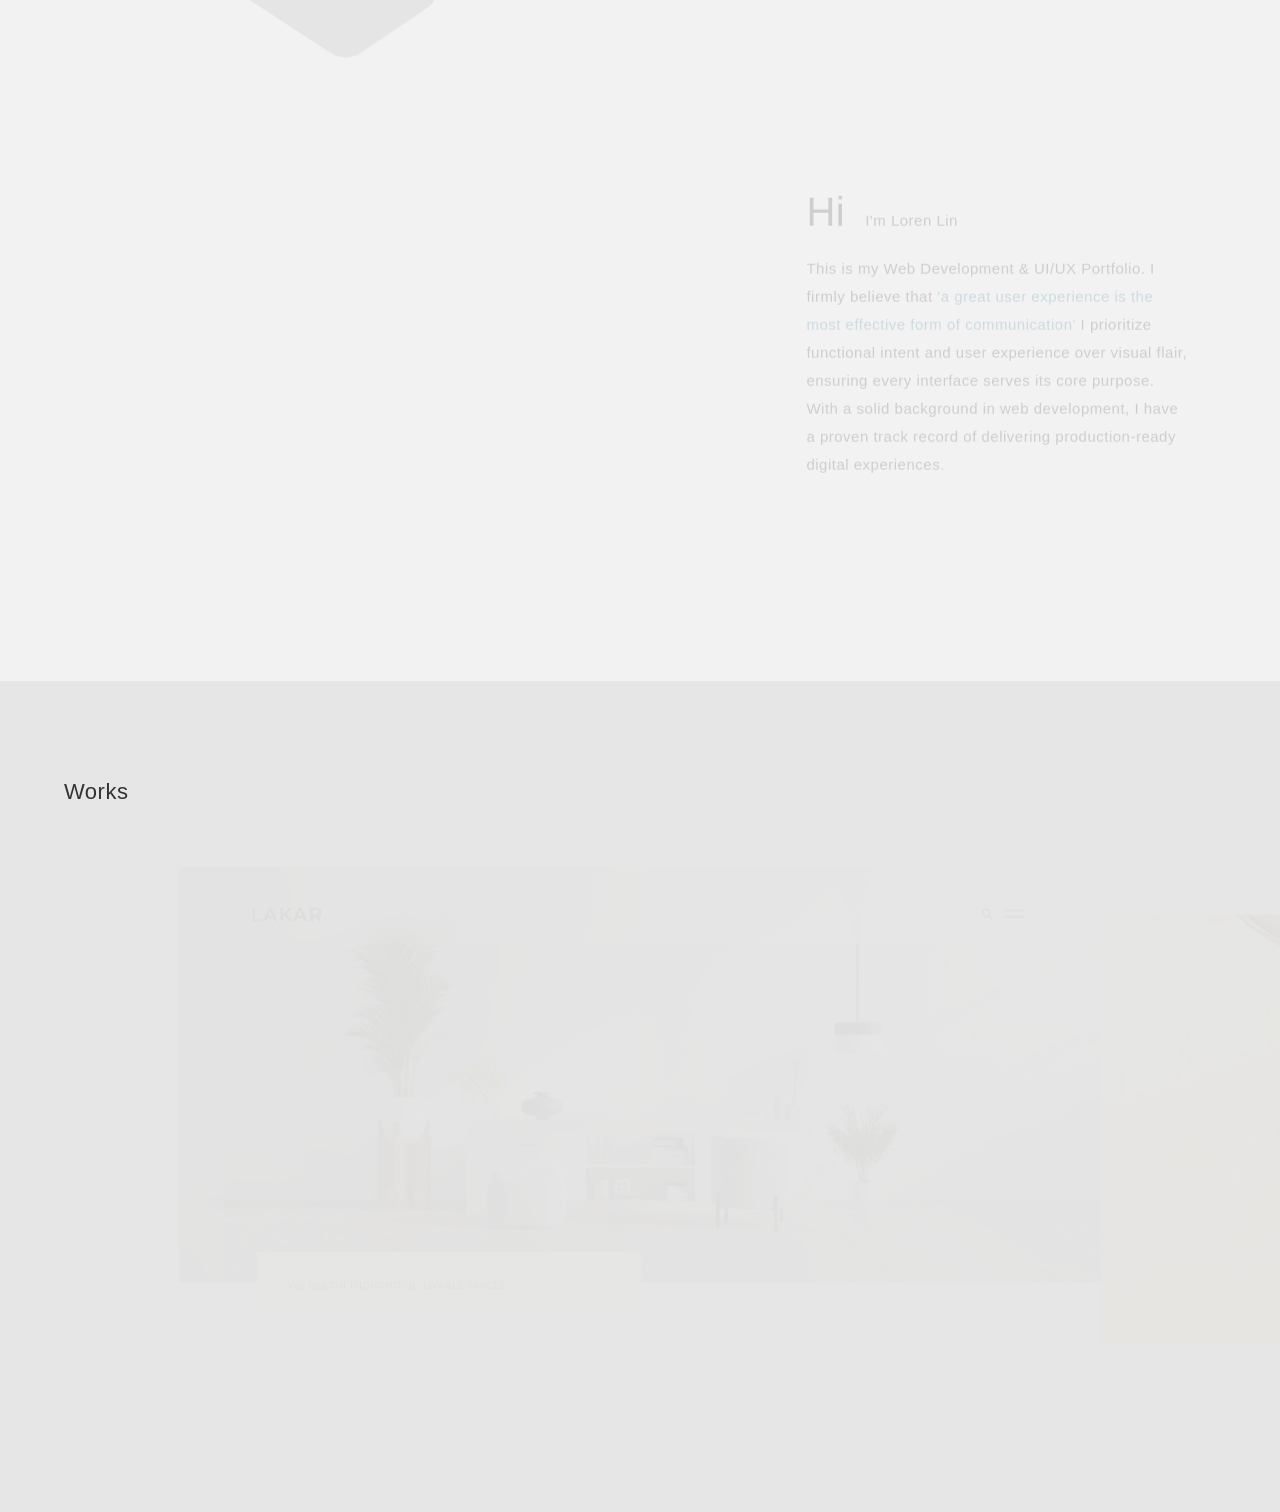
==== commit 9563e930: "svg fix" ====
--- a/index.html
+++ b/index.html
@@ -192,7 +192,7 @@
                  data-wow-offset="100">
                 <span class="fw-normal">
                     <i class="fz-40" style="padding-right: 20px">Hi</i>I'm Loren Lin
-</&nbsp;></span>This is my Web Development & UI/UX Portfolio (2020–2023). I firmly believe that <strong>'a great user experience is the most effective form of communication'</strong> I prioritize functional intent and user experience over visual flair, ensuring every interface serves its core purpose. With a solid background in web development, I have a proven track record of delivering production-ready digital experiences.
+</&nbsp;></span>This is my Web Development & UI/UX Portfolio. I firmly believe that <strong>'a great user experience is the most effective form of communication'</strong> I prioritize functional intent and user experience over visual flair, ensuring every interface serves its core purpose. With a solid background in web development, I have a proven track record of delivering production-ready digital experiences.
             </div>
         </section>
 
--- a/assets/css/index.css
+++ b/assets/css/index.css
@@ -1437,6 +1437,7 @@
 }
 /* ----- secUXdemo ----- end */
 
+
 @media only screen and (min-width: 992px){
     .sec1_header .header_about,
     .sec1_swiper .swiper-slide,
@@ -1535,7 +1536,10 @@
         -ms-transform-origin: center;
         -o-transform-origin: center;
         transform-origin: center;
-        margin-top: -6%;
+            position: absolute;
+        transform: translateY(-50%);
+        top: 50%;
+        padding-top: 0px;
         margin-bottom: 5%;
     }
     .sec1_svg .svg_text{
@@ -1548,7 +1552,7 @@
 }
 @media only screen and (min-height: 700px){
     .sec1_svg .svg_text{
-        bottom: 300px;
+        bottom: 220px;
     }
 }
 /* @media only screen and (max-width: 1300px){
